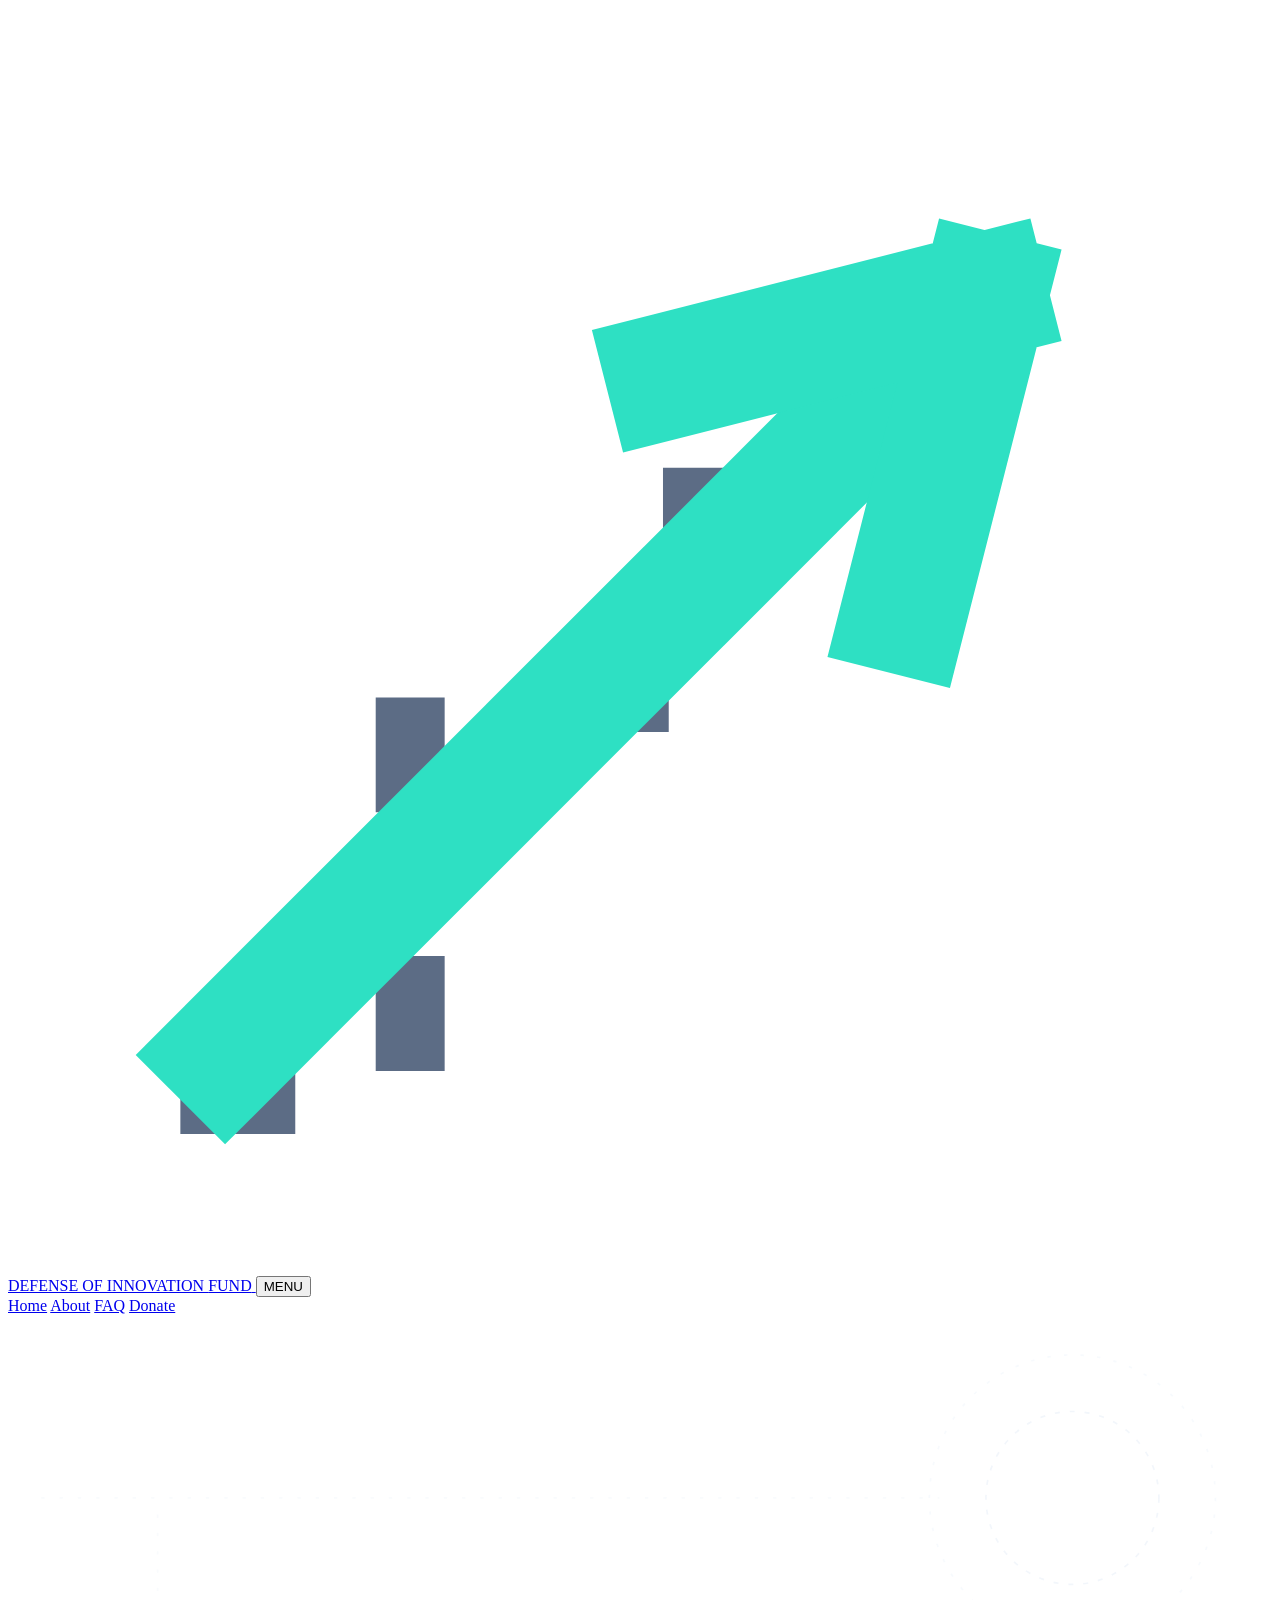
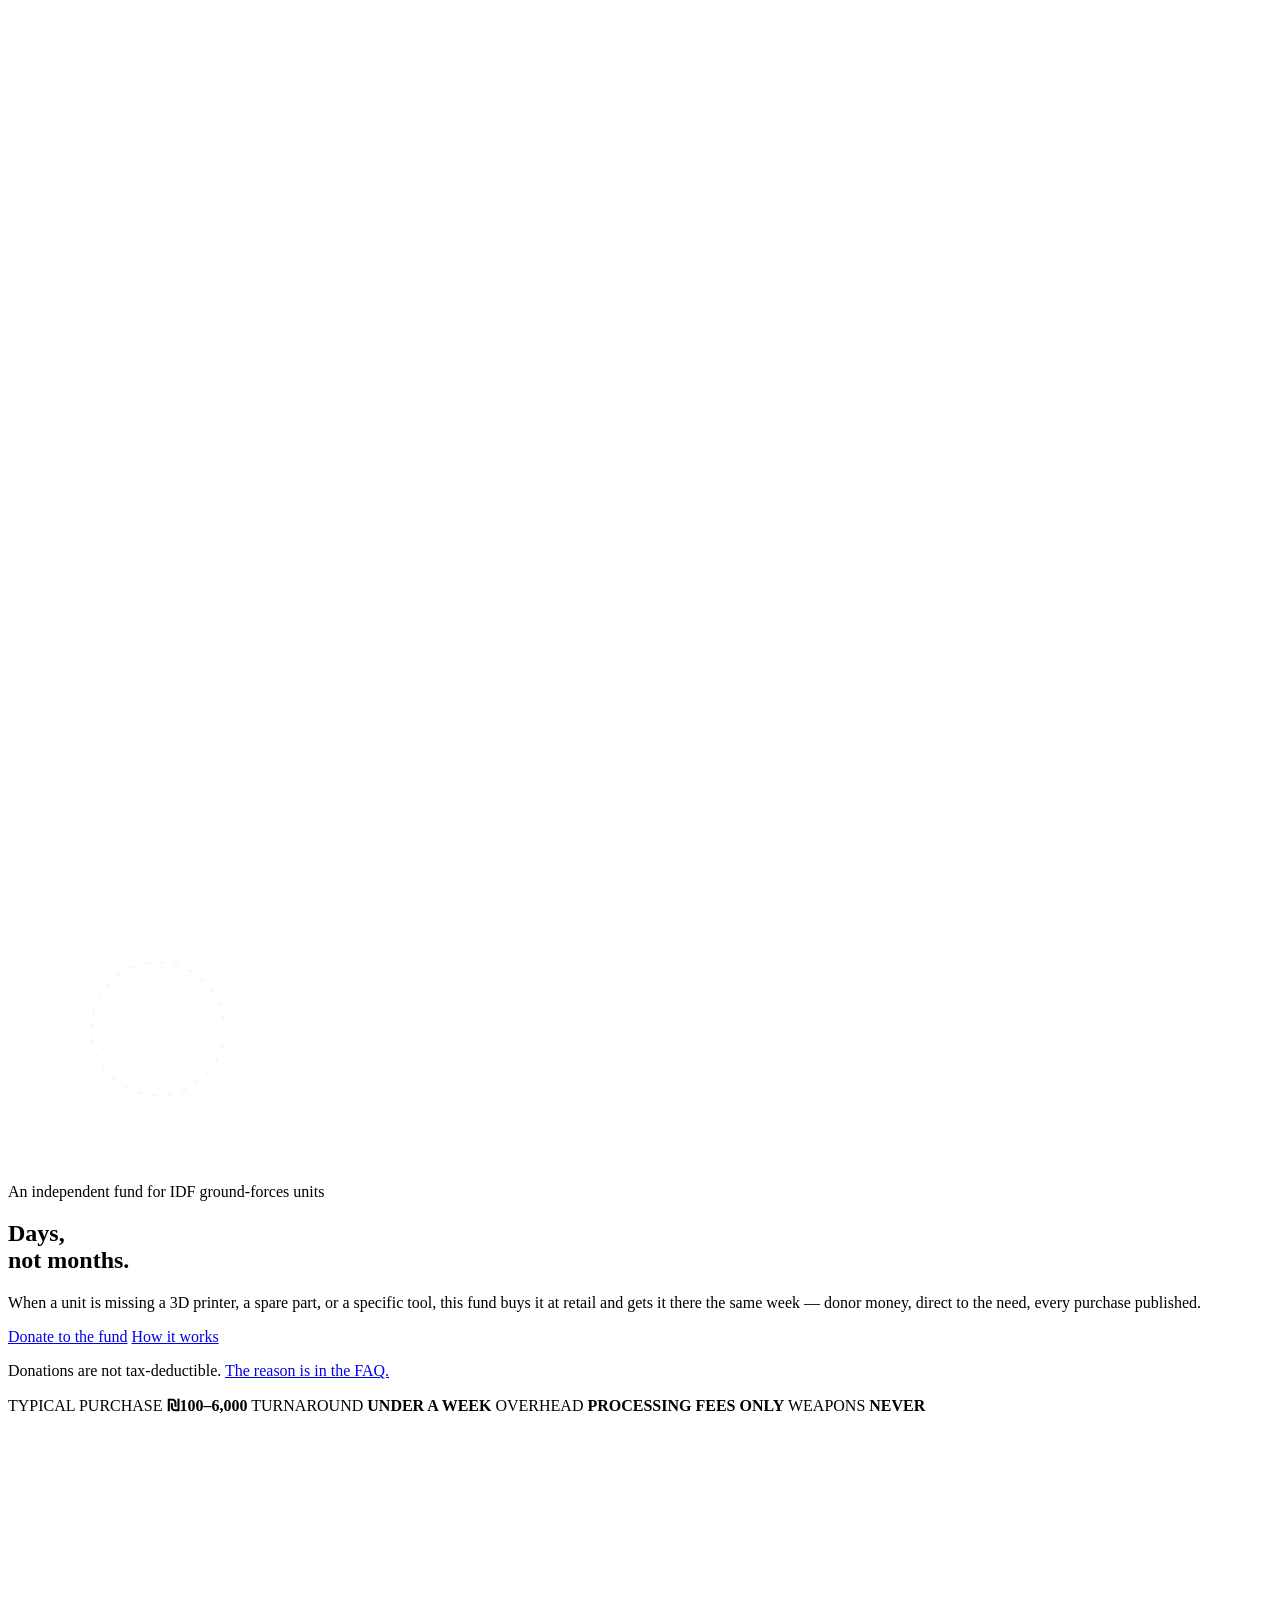
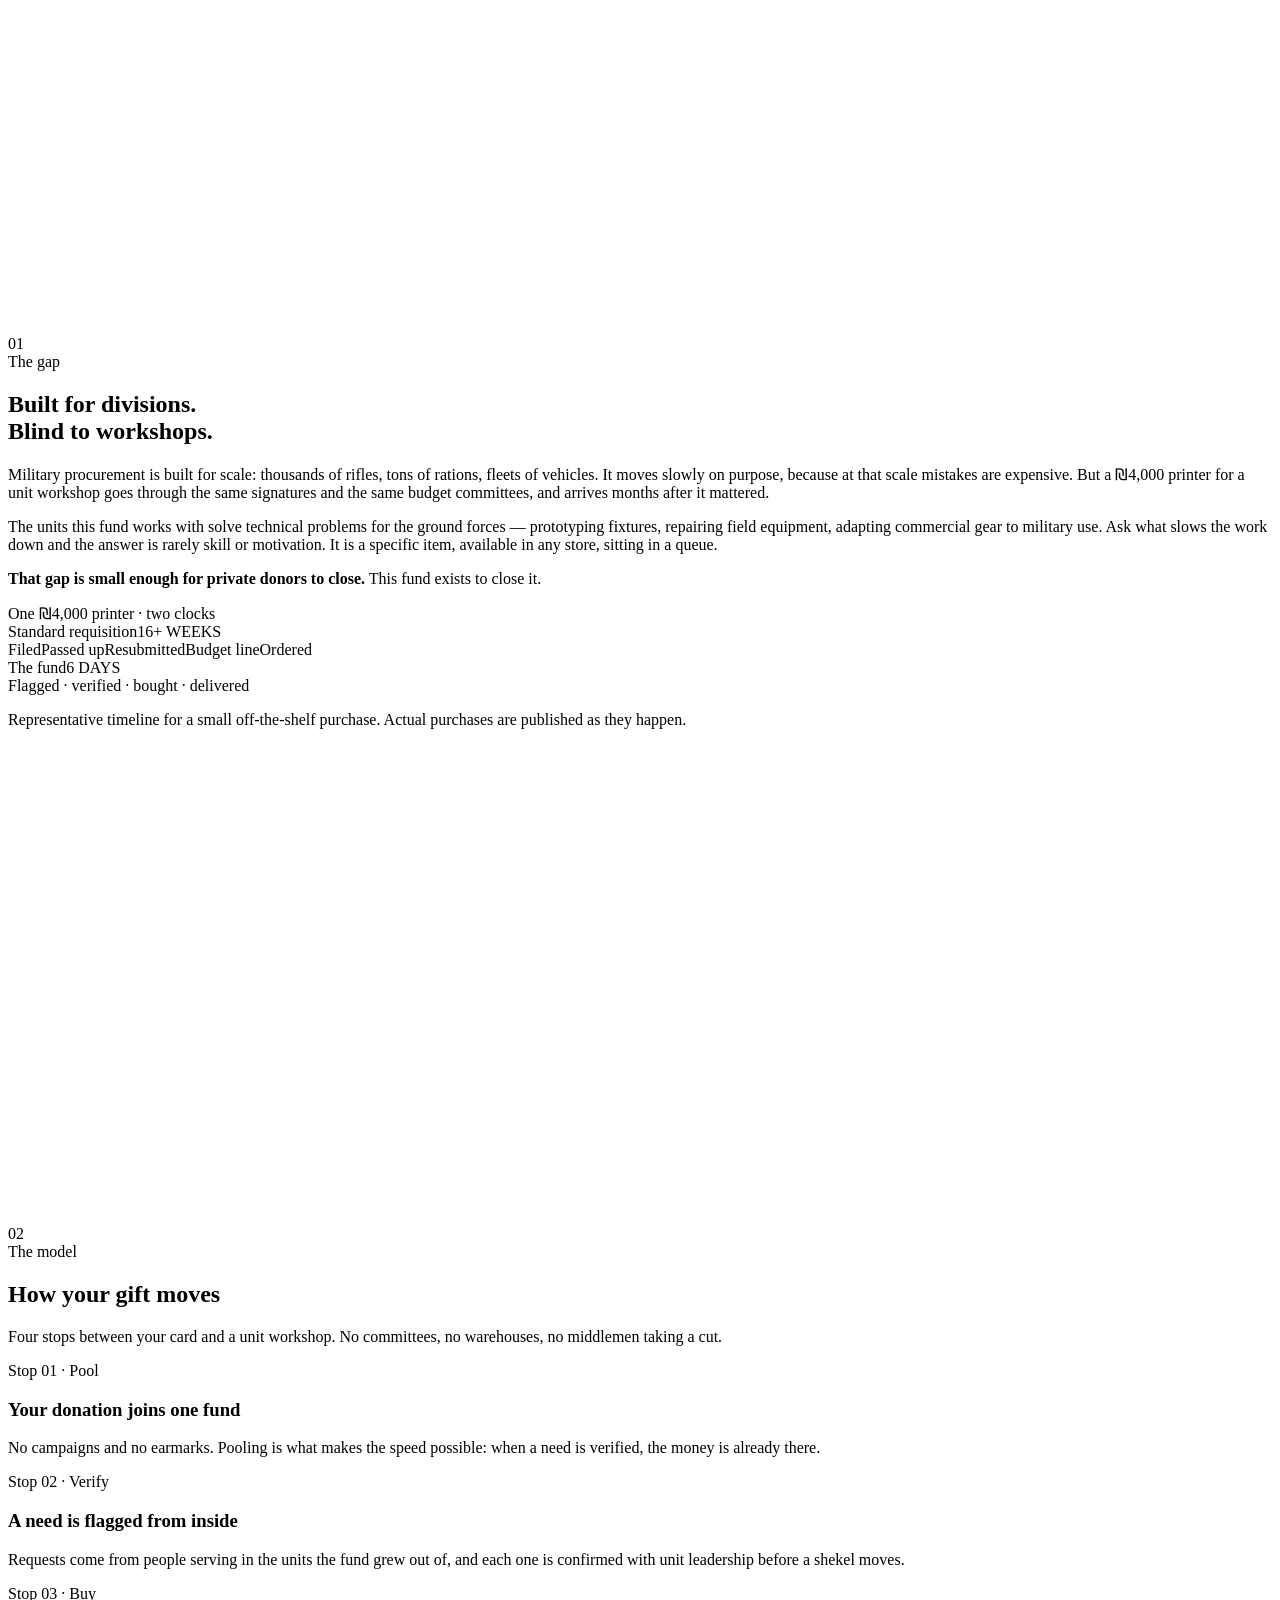
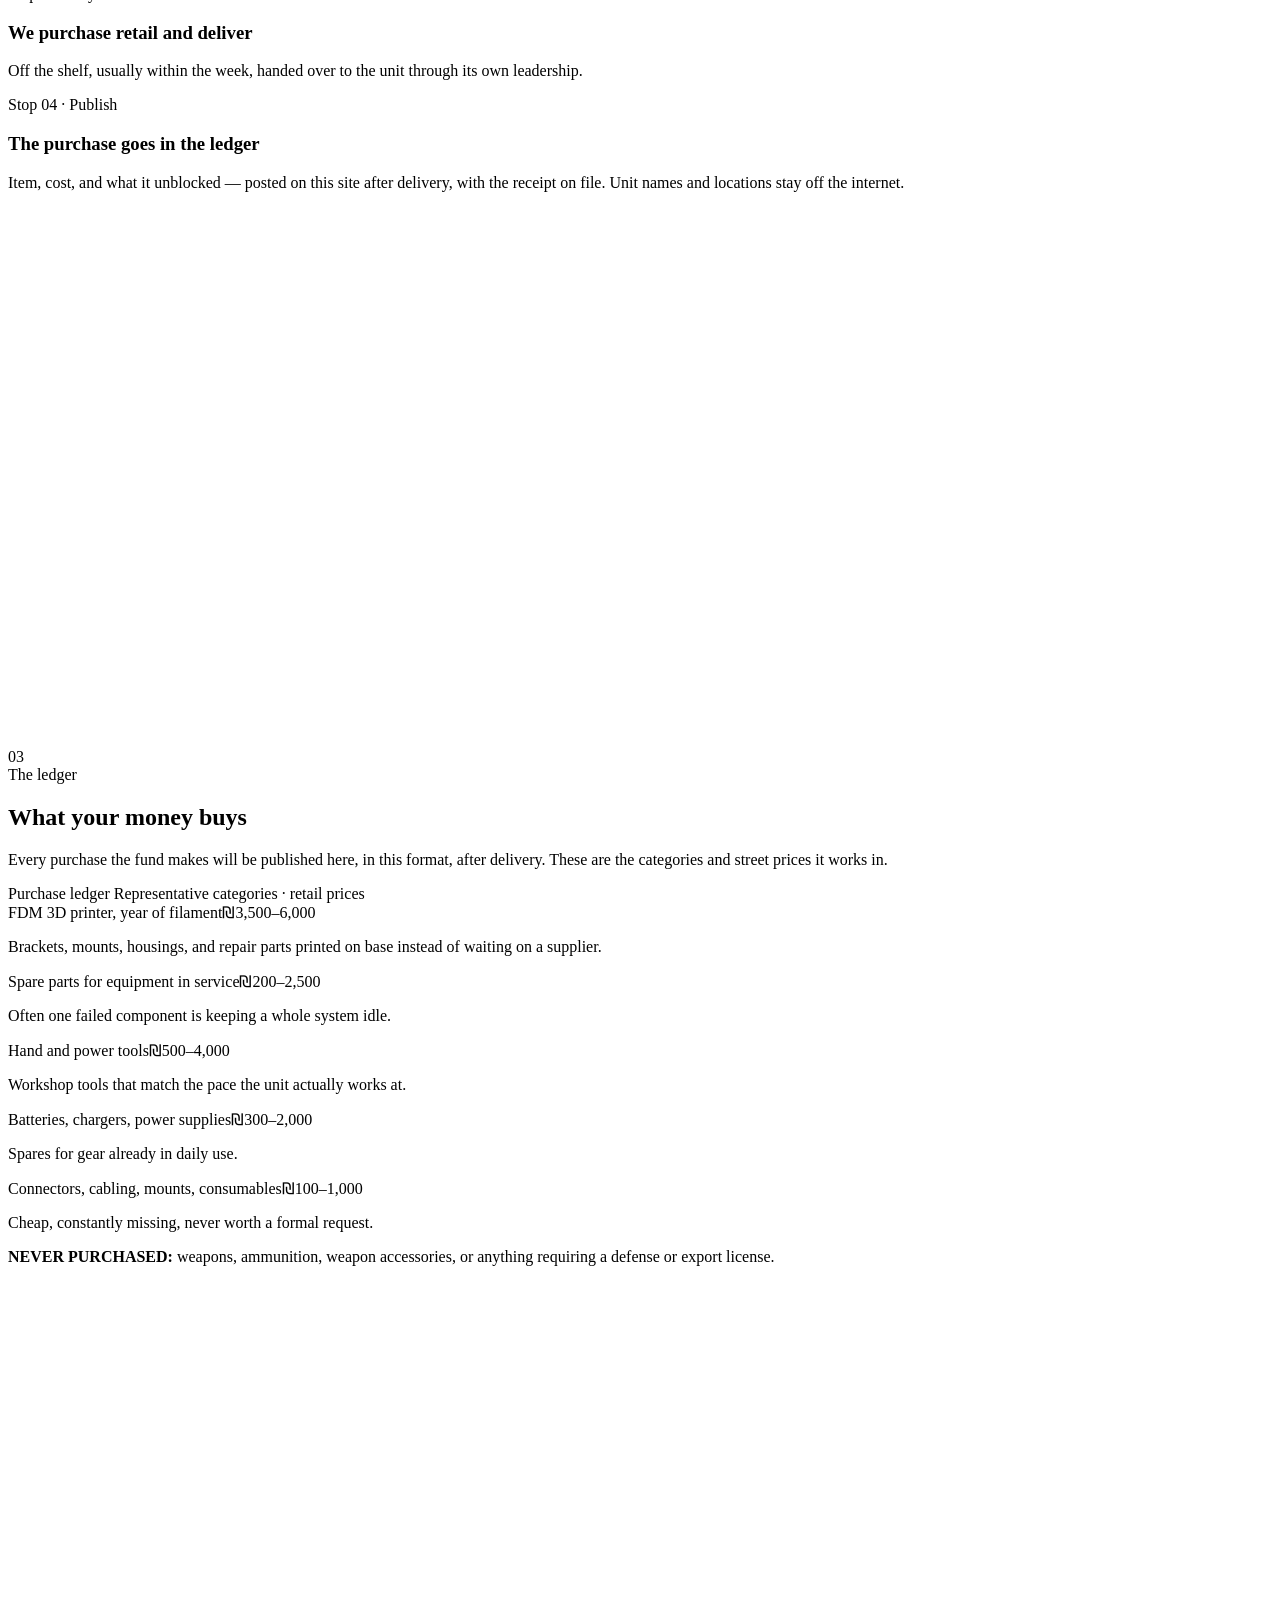
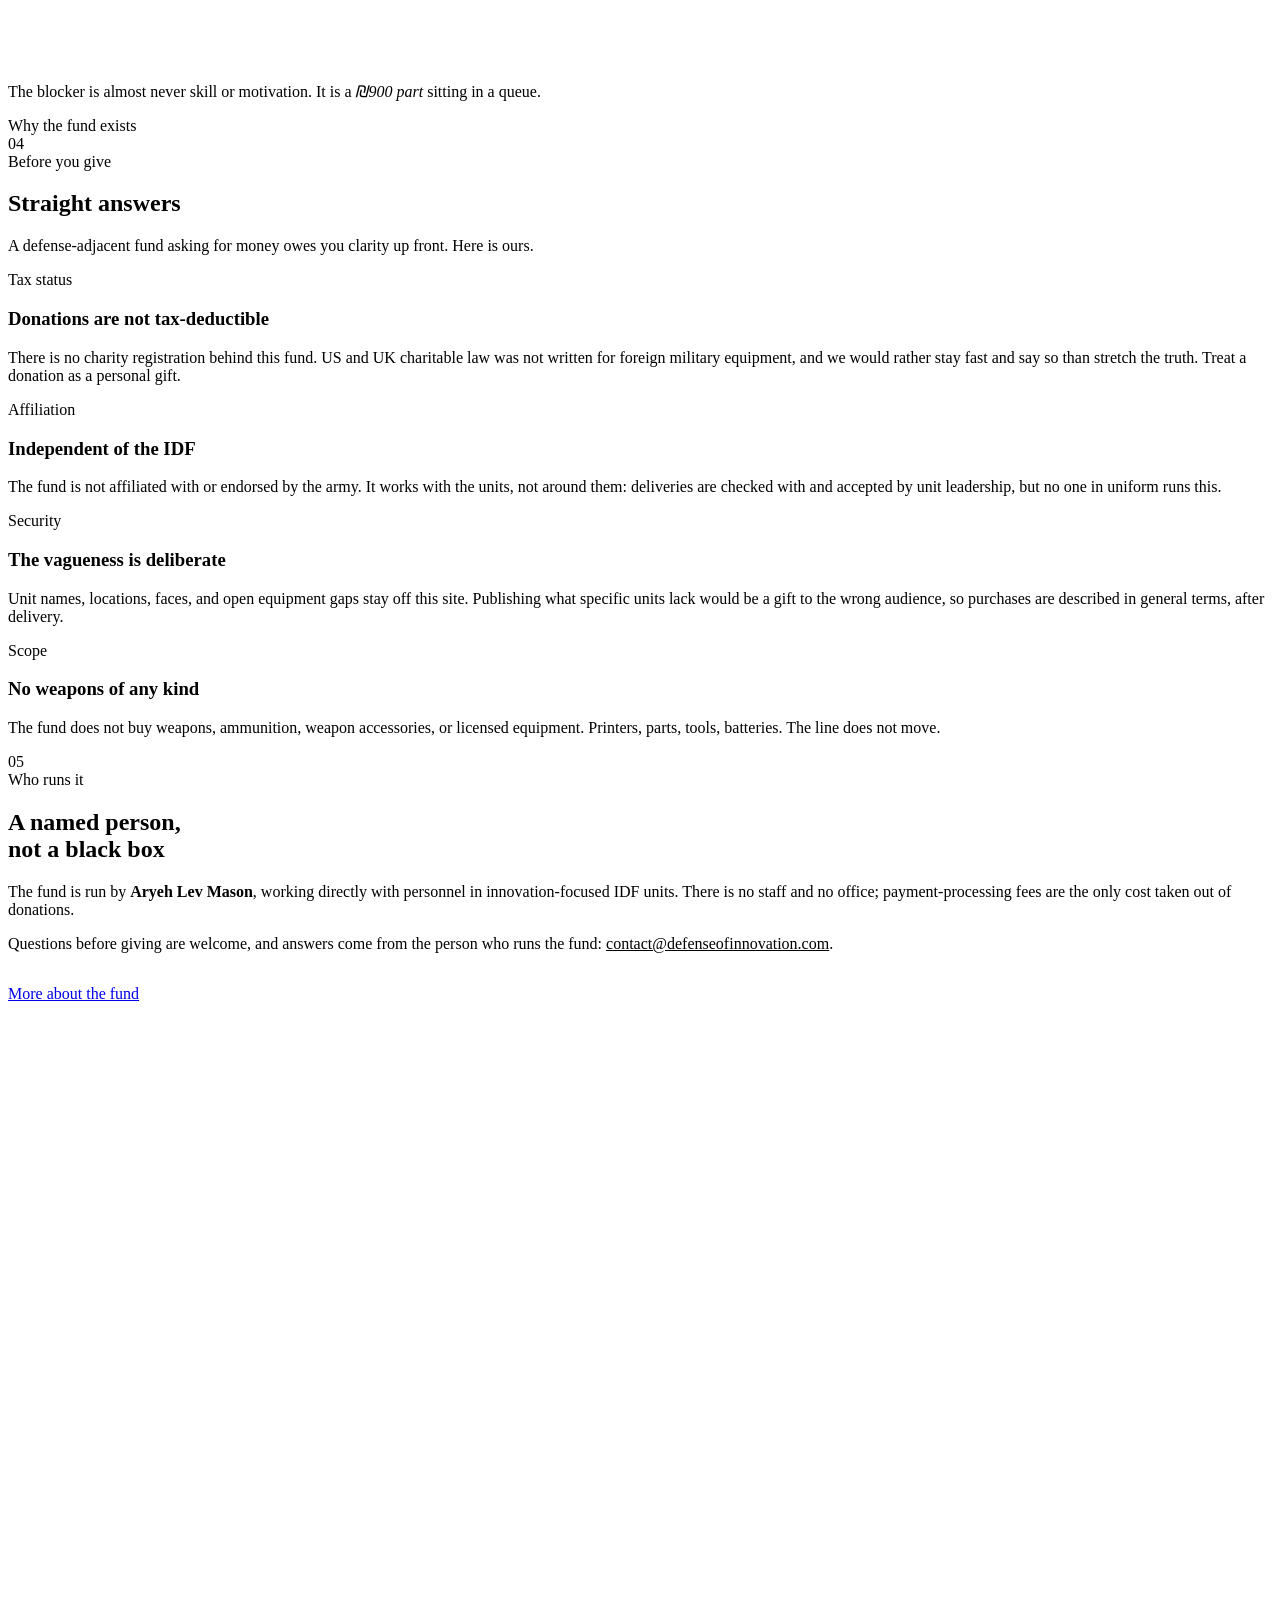
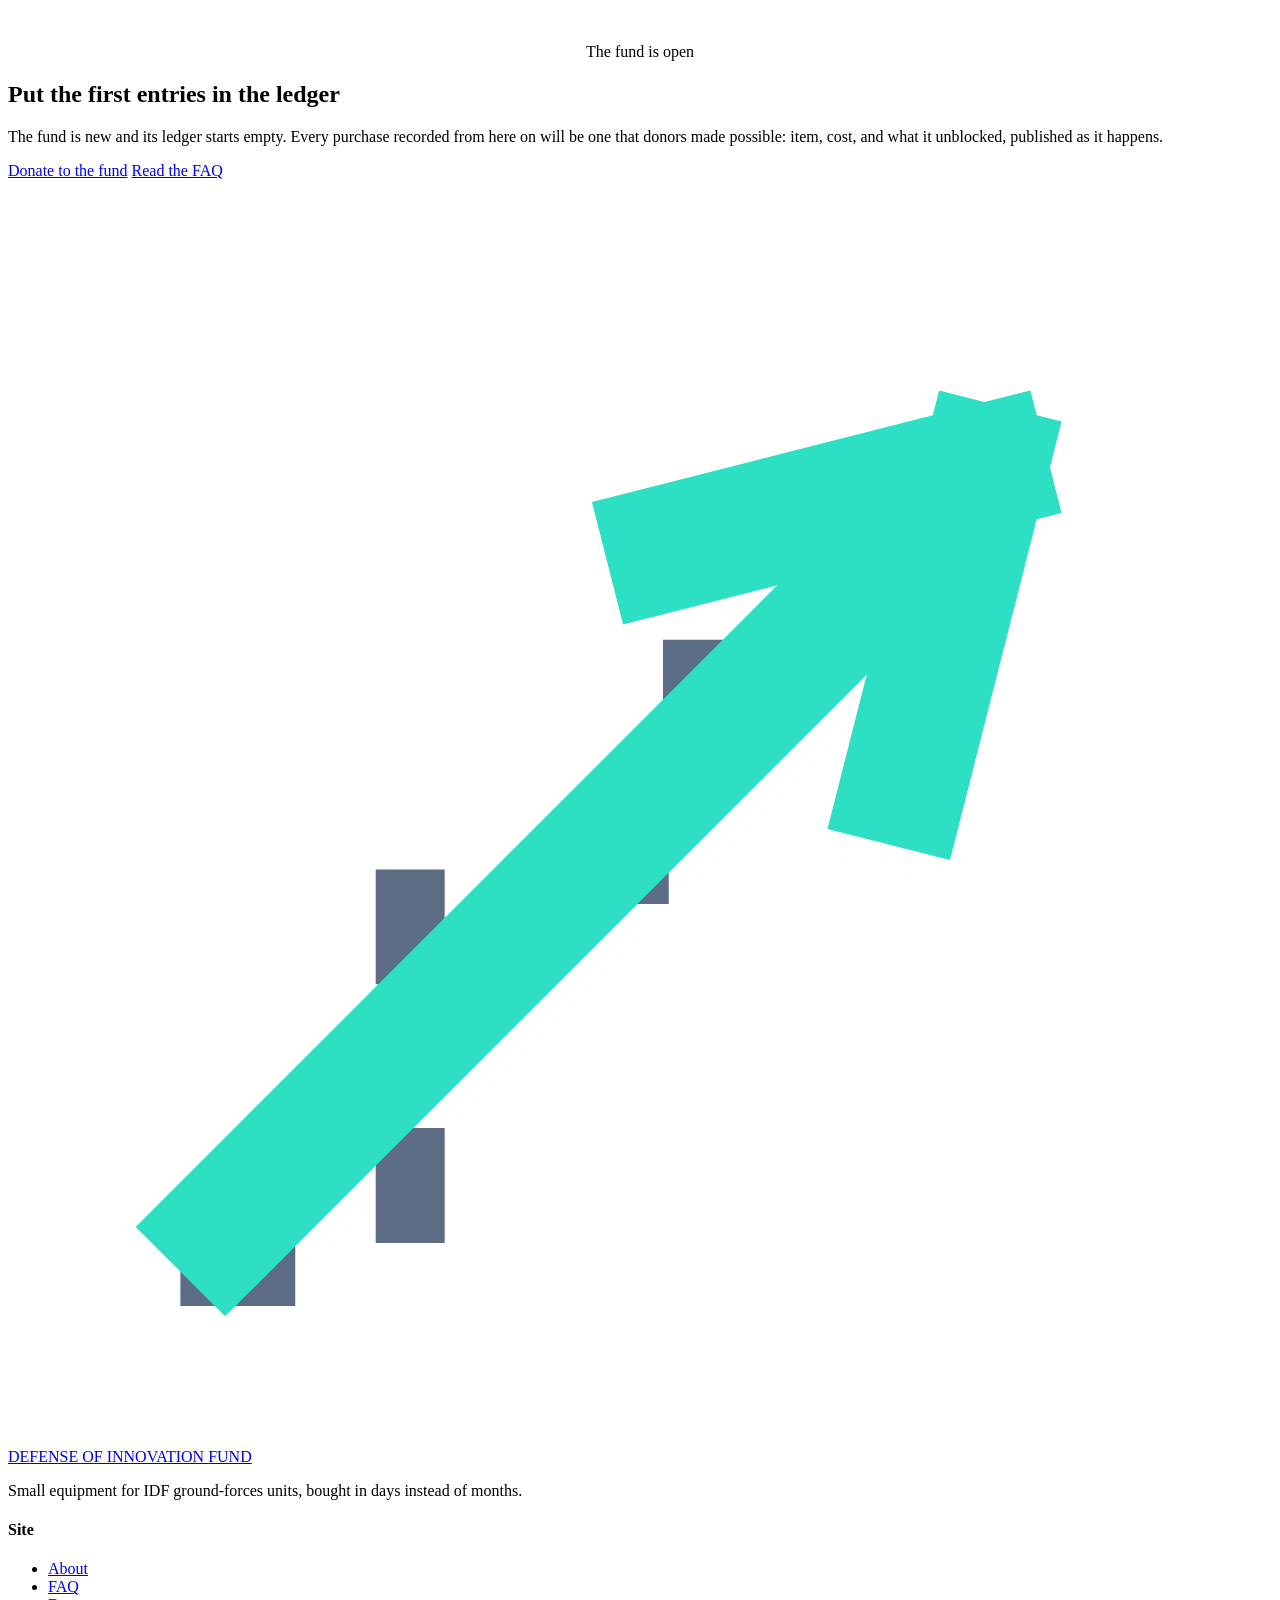
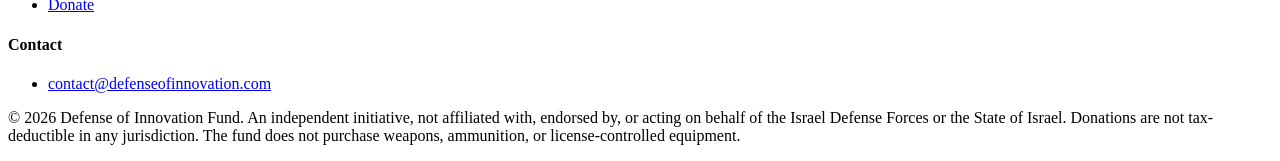
==== site/index.html @ f6da5508 "Redesign: full-dark blueprint system, donor-first copy rewrite One ink-navy field with blueprint gri" ====
<!doctype html>
<html lang="en">
<head>
<meta charset="utf-8">
<meta name="viewport" content="width=device-width,initial-scale=1">
<title>Defense of Innovation Fund</title>
<meta name="description" content="A donor-funded fast lane for the small equipment IDF ground-forces units need this week, not next quarter. Independent, lean, every purchase published.">
<link rel="icon" type="image/svg+xml" href="/favicon.svg">
<link rel="stylesheet" href="/css/site.css">
<meta property="og:title" content="Defense of Innovation Fund">
<meta property="og:description" content="Small equipment for IDF ground-forces units, bought in days instead of months.">
</head>
<body>

<header class="hdr">
  <div class="wrap">
    <a class="wordmark" href="/">
      <svg class="glyph" viewBox="0 0 22 22" aria-hidden="true">
        <path d="M3 19 L7 19 L7 12 L12 12 L12 6 L15 6" fill="none" stroke="#5C6C85" stroke-width="1.2" stroke-dasharray="2 2.5"/>
        <path d="M3 19 L17 5" fill="none" stroke="#2EE0C3" stroke-width="2.2"/>
        <path d="M17 5 L11.5 6.4 M17 5 L15.6 10.5" fill="none" stroke="#2EE0C3" stroke-width="2.2" stroke-linecap="square"/>
      </svg>
      <span class="wm-text">DEFENSE OF INNOVATION <span class="wm-fund">FUND</span></span>
    </a>
    <button class="nav-toggle" aria-expanded="false" aria-controls="nav">MENU</button>
    <nav class="nav" id="nav">
      <a href="/" class="act">Home</a>
      <a href="/about/">About</a>
      <a href="/faq/">FAQ</a>
      <a href="/donate/" class="btn-donate">Donate</a>
    </nav>
  </div>
</header>

<main>

<!-- ============ HERO ============ -->
<section class="hero">
  <div class="routes-scene" aria-hidden="true">
    <svg viewBox="0 0 760 880" fill="none">
      <style>
        .rs-fast-dot{offset-path:path('M90 790 L640 110');animation:rsTravel 9s 2.6s cubic-bezier(0.5,0,0.3,1) infinite}
        .rs-slow-dot{offset-path:path('M90 790 L90 660 L250 660 L250 730 L390 730 L390 560 L200 560 L200 420 L470 420 L470 540 L600 540 L600 300 L360 300 L360 180 L640 180 L640 110');animation:rsCrawl 9s 2.6s linear infinite}
        @keyframes rsTravel{0%{offset-distance:0%;opacity:0}3%{opacity:1}16%{offset-distance:100%;opacity:1}20%{opacity:0}100%{offset-distance:100%;opacity:0}}
        @keyframes rsCrawl{0%{offset-distance:0%;opacity:0}3%{opacity:1}92%{offset-distance:96%;opacity:1}100%{offset-distance:100%;opacity:0}}
        @media (prefers-reduced-motion:reduce){.rs-fast-dot,.rs-slow-dot{animation:none;opacity:0}}
      </style>
      <!-- blueprint furniture -->
      <circle cx="640" cy="110" r="52" stroke="rgba(148,178,220,0.12)" stroke-dasharray="3 6"/>
      <circle cx="640" cy="110" r="86" stroke="rgba(148,178,220,0.07)" stroke-dasharray="2 8"/>
      <circle cx="90" cy="790" r="40" stroke="rgba(148,178,220,0.12)" stroke-dasharray="3 6"/>
      <line x1="20" y1="110" x2="560" y2="110" stroke="rgba(148,178,220,0.06)" stroke-dasharray="2 9"/>
      <line x1="90" y1="120" x2="90" y2="740" stroke="rgba(148,178,220,0.06)" stroke-dasharray="2 9"/>
      <!-- slow route: the requisition maze -->
      <path class="slow-path" d="M90 790 L90 660 L250 660 L250 730 L390 730 L390 560 L200 560 L200 420 L470 420 L470 540 L600 540 L600 300 L360 300 L360 180 L640 180 L640 110"/>
      <rect class="stamp" x="244" y="654" width="12" height="12"/>
      <rect class="stamp" x="384" y="724" width="12" height="12"/>
      <rect class="stamp" x="194" y="554" width="12" height="12"/>
      <rect class="stamp" x="464" y="414" width="12" height="12"/>
      <rect class="stamp" x="594" y="534" width="12" height="12"/>
      <rect class="stamp" x="354" y="294" width="12" height="12"/>
      <text class="svg-lbl" x="118" y="637">STANDARD REQUISITION · MONTHS</text>
      <!-- fast route -->
      <path class="fast-path" style="stroke-dasharray:940;stroke-dashoffset:940" d="M90 790 L640 110"/>
      <text class="svg-lbl lit" x="330" y="486" transform="rotate(-51 330 486)">THE FUND · DAYS</text>
      <!-- endpoints -->
      <rect class="node-sq" x="85" y="785" width="10" height="10"/>
      <text class="svg-lbl" x="76" y="842">DONOR</text>
      <rect class="node-sq" x="635" y="105" width="10" height="10"/>
      <text class="svg-lbl" x="614" y="60">UNIT</text>
      <!-- travelers -->
      <circle class="slow-dot rs-slow-dot" r="3.5" opacity="0"/>
      <circle class="fast-dot rs-fast-dot" r="4.5" opacity="0"/>
    </svg>
  </div>
  <div class="wrap hero-inner">
    <div class="eyebrow">An independent fund for IDF ground-forces units</div>
    <h1>Days,<br><span class="accent">not months.</span></h1>
    <p class="lede">When a unit is missing a 3D printer, a spare part, or a specific tool, this fund buys it at retail and gets it there the same week — donor money, direct to the need, every purchase published.</p>
    <div class="cta-row">
      <a class="btn btn-solid" href="/donate/">Donate to the fund</a>
      <a class="lnk" href="#gap">How it works</a>
    </div>
    <p class="hero-note">Donations are not tax-deductible. <a href="/faq/#deductible">The reason is in the FAQ.</a></p>
  </div>
  <div class="hud">
    <div class="wrap">
      <span>TYPICAL PURCHASE <b>₪100–6,000</b></span>
      <span>TURNAROUND <b class="hb">UNDER A WEEK</b></span>
      <span>OVERHEAD <b>PROCESSING FEES ONLY</b></span>
      <span>WEAPONS <b>NEVER</b></span>
    </div>
  </div>
</section>

<!-- ============ 01 THE GAP ============ -->
<section class="band" id="gap">
  <div class="glow blue drift" style="width:520px;height:520px;top:-120px;inset-inline-start:-160px"></div>
  <div class="ghost" aria-hidden="true">01</div>
  <div class="wrap sec">
    <div class="sec-head">
      <div class="eyebrow rv">The gap</div>
      <h2 class="rv d1">Built for divisions.<br>Blind to workshops.</h2>
    </div>
    <div class="split">
      <div class="prose rv">
        <p>Military procurement is built for scale: thousands of rifles, tons of rations, fleets of vehicles. It moves slowly on purpose, because at that scale mistakes are expensive. But a ₪4,000 printer for a unit workshop goes through the same signatures and the same budget committees, and arrives months after it mattered.</p>
        <p>The units this fund works with solve technical problems for the ground forces — prototyping fixtures, repairing field equipment, adapting commercial gear to military use. Ask what slows the work down and the answer is rarely skill or motivation. It is a specific item, available in any store, sitting in a queue.</p>
        <p><strong>That gap is small enough for private donors to close.</strong> This fund exists to close it.</p>
      </div>
      <div class="duel rv d2" id="duel">
        <div class="duel-title">One ₪4,000 printer · two clocks</div>
        <div class="duel-row slow">
          <div class="who"><span class="n">Standard requisition</span><span class="t">16+ WEEKS</span></div>
          <div class="duel-bar"><i></i></div>
          <div class="duel-stops"><span>Filed</span><span>Passed up</span><span>Resubmitted</span><span>Budget line</span><span>Ordered</span></div>
        </div>
        <div class="duel-row fast">
          <div class="who"><span class="n">The fund</span><span class="t">6 DAYS</span></div>
          <div class="duel-bar"><i></i></div>
          <div class="duel-stops"><span>Flagged · verified · bought · delivered</span></div>
        </div>
        <p class="duel-foot">Representative timeline for a small off-the-shelf purchase. Actual purchases are published as they happen.</p>
      </div>
    </div>
  </div>
</section>

<!-- ============ 02 HOW A GIFT MOVES ============ -->
<section class="band raise" id="model">
  <div class="glow teal drift" style="width:480px;height:480px;bottom:-140px;inset-inline-end:-120px"></div>
  <div class="ghost" aria-hidden="true">02</div>
  <div class="wrap sec">
    <div class="split">
      <div class="sec-head" style="margin-bottom:0">
        <div class="eyebrow rv">The model</div>
        <h2 class="rv d1">How your gift moves</h2>
        <p class="lede sec-note rv d2">Four stops between your card and a unit workshop. No committees, no warehouses, no middlemen taking a cut.</p>
      </div>
      <div class="steps rv d2">
        <div class="step">
          <span class="k">Stop 01 · Pool</span>
          <h3>Your donation joins one fund</h3>
          <p class="body">No campaigns and no earmarks. Pooling is what makes the speed possible: when a need is verified, the money is already there.</p>
        </div>
        <div class="step">
          <span class="k">Stop 02 · Verify</span>
          <h3>A need is flagged from inside</h3>
          <p class="body">Requests come from people serving in the units the fund grew out of, and each one is confirmed with unit leadership before a shekel moves.</p>
        </div>
        <div class="step">
          <span class="k">Stop 03 · Buy</span>
          <h3>We purchase retail and deliver</h3>
          <p class="body">Off the shelf, usually within the week, handed over to the unit through its own leadership.</p>
        </div>
        <div class="step">
          <span class="k">Stop 04 · Publish</span>
          <h3>The purchase goes in the ledger</h3>
          <p class="body">Item, cost, and what it unblocked — posted on this site after delivery, with the receipt on file. Unit names and locations stay off the internet.</p>
        </div>
      </div>
    </div>
  </div>
</section>

<!-- ============ 03 THE LEDGER ============ -->
<section class="band" id="buys">
  <div class="glow brass drift" style="width:540px;height:540px;top:10%;inset-inline-end:-180px"></div>
  <div class="ghost" aria-hidden="true">03</div>
  <div class="wrap sec">
    <div class="sec-head">
      <div class="eyebrow rv">The ledger</div>
      <h2 class="rv d1">What your money buys</h2>
      <p class="lede sec-note rv d2">Every purchase the fund makes will be published here, in this format, after delivery. These are the categories and street prices it works in.</p>
    </div>
    <div class="ledger rv d2">
      <div class="ledger-head">
        <span class="t">Purchase ledger</span>
        <span class="r">Representative categories · retail prices</span>
      </div>
      <div class="entry">
        <div class="entry-line"><span class="what">FDM 3D printer, year of filament</span><span class="dots"></span><span class="cost">₪3,500–6,000</span></div>
        <p class="why">Brackets, mounts, housings, and repair parts printed on base instead of waiting on a supplier.</p>
      </div>
      <div class="entry">
        <div class="entry-line"><span class="what">Spare parts for equipment in service</span><span class="dots"></span><span class="cost">₪200–2,500</span></div>
        <p class="why">Often one failed component is keeping a whole system idle.</p>
      </div>
      <div class="entry">
        <div class="entry-line"><span class="what">Hand and power tools</span><span class="dots"></span><span class="cost">₪500–4,000</span></div>
        <p class="why">Workshop tools that match the pace the unit actually works at.</p>
      </div>
      <div class="entry">
        <div class="entry-line"><span class="what">Batteries, chargers, power supplies</span><span class="dots"></span><span class="cost">₪300–2,000</span></div>
        <p class="why">Spares for gear already in daily use.</p>
      </div>
      <div class="entry">
        <div class="entry-line"><span class="what">Connectors, cabling, mounts, consumables</span><span class="dots"></span><span class="cost">₪100–1,000</span></div>
        <p class="why">Cheap, constantly missing, never worth a formal request.</p>
      </div>
      <div class="ledger-foot"><b>NEVER PURCHASED:</b> weapons, ammunition, weapon accessories, or anything requiring a defense or export license.</div>
    </div>
  </div>
</section>

<!-- ============ PULL ============ -->
<section class="band raise">
  <div class="glow blue drift" style="width:600px;height:400px;top:20%;inset-inline-start:30%"></div>
  <div class="wrap pull rv">
    <p class="serif-line">The blocker is almost never skill or motivation. It is a <em>₪900 part</em> sitting in a queue.</p>
    <div class="attr">Why the fund exists</div>
  </div>
</section>

<!-- ============ 04 STRAIGHT ANSWERS ============ -->
<section class="band" id="answers">
  <div class="ghost" aria-hidden="true">04</div>
  <div class="wrap sec">
    <div class="sec-head">
      <div class="eyebrow rv">Before you give</div>
      <h2 class="rv d1">Straight answers</h2>
      <p class="lede sec-note rv d2">A defense-adjacent fund asking for money owes you clarity up front. Here is ours.</p>
    </div>
    <div class="answers rv d2">
      <div class="answer">
        <span class="k">Tax status</span>
        <h3>Donations are not tax-deductible</h3>
        <p class="body">There is no charity registration behind this fund. US and UK charitable law was not written for foreign military equipment, and we would rather stay fast and say so than stretch the truth. Treat a donation as a personal gift.</p>
      </div>
      <div class="answer">
        <span class="k">Affiliation</span>
        <h3>Independent of the IDF</h3>
        <p class="body">The fund is not affiliated with or endorsed by the army. It works with the units, not around them: deliveries are checked with and accepted by unit leadership, but no one in uniform runs this.</p>
      </div>
      <div class="answer">
        <span class="k">Security</span>
        <h3>The vagueness is deliberate</h3>
        <p class="body">Unit names, locations, faces, and open equipment gaps stay off this site. Publishing what specific units lack would be a gift to the wrong audience, so purchases are described in general terms, after delivery.</p>
      </div>
      <div class="answer">
        <span class="k">Scope</span>
        <h3>No weapons of any kind</h3>
        <p class="body">The fund does not buy weapons, ammunition, weapon accessories, or licensed equipment. Printers, parts, tools, batteries. The line does not move.</p>
      </div>
    </div>
  </div>
</section>

<!-- ============ 05 WHO ============ -->
<section class="band raise" id="who">
  <div class="ghost" aria-hidden="true">05</div>
  <div class="wrap sec tight">
    <div class="split">
      <div class="sec-head" style="margin-bottom:0">
        <div class="eyebrow rv">Who runs it</div>
        <h2 class="rv d1">A named person,<br>not a black box</h2>
      </div>
      <div>
        <div class="prose rv d1">
          <!-- TODO(Aryeh): replace with your preferred bio -->
          <p>The fund is run by <strong>Aryeh Lev Mason</strong>, working directly with personnel in innovation-focused IDF units. There is no staff and no office; payment-processing fees are the only cost taken out of donations.</p>
          <p>Questions before giving are welcome, and answers come from the person who runs the fund: <a href="mailto:contact@defenseofinnovation.com" style="color:var(--bone);border-bottom:1px solid var(--line)">contact@defenseofinnovation.com</a>.</p>
        </div>
        <div class="cta-row rv d2" style="margin-top:32px">
          <a class="lnk" href="/about/">More about the fund</a>
        </div>
      </div>
    </div>
  </div>
</section>

<!-- ============ CTA ============ -->
<section class="cta-band band">
  <div class="glow teal drift" style="width:640px;height:640px;top:-200px;inset-inline-start:calc(50% - 320px)"></div>
  <div class="wrap sec">
    <div class="eyebrow plain rv" style="justify-content:center;display:flex">The fund is open</div>
    <h2 class="rv d1">Put the first entries in the ledger</h2>
    <p class="lede rv d2">The fund is new and its ledger starts empty. Every purchase recorded from here on will be one that donors made possible: item, cost, and what it unblocked, published as it happens.</p>
    <div class="cta-row rv d3">
      <a class="btn btn-solid" href="/donate/">Donate to the fund</a>
      <a class="lnk" href="/faq/">Read the FAQ</a>
    </div>
  </div>
</section>

</main>

<footer class="ftr">
  <div class="wrap">
    <div class="ftr-grid">
      <div>
        <a class="wordmark" href="/">
          <svg class="glyph" viewBox="0 0 22 22" aria-hidden="true">
            <path d="M3 19 L7 19 L7 12 L12 12 L12 6 L15 6" fill="none" stroke="#5C6C85" stroke-width="1.2" stroke-dasharray="2 2.5"/>
            <path d="M3 19 L17 5" fill="none" stroke="#2EE0C3" stroke-width="2.2"/>
            <path d="M17 5 L11.5 6.4 M17 5 L15.6 10.5" fill="none" stroke="#2EE0C3" stroke-width="2.2" stroke-linecap="square"/>
          </svg>
          <span class="wm-text">DEFENSE OF INNOVATION <span class="wm-fund">FUND</span></span>
        </a>
        <p class="ftr-mission">Small equipment for IDF ground-forces units, bought in days instead of months.</p>
      </div>
      <div>
        <h4>Site</h4>
        <ul>
          <li><a href="/about/">About</a></li>
          <li><a href="/faq/">FAQ</a></li>
          <li><a href="/donate/">Donate</a></li>
        </ul>
      </div>
      <div>
        <h4>Contact</h4>
        <ul>
          <li><a href="mailto:contact@defenseofinnovation.com">contact@defenseofinnovation.com</a></li>
        </ul>
      </div>
    </div>
    <p class="ftr-legal">© 2026 Defense of Innovation Fund. An independent initiative, not affiliated with, endorsed by, or acting on behalf of the Israel Defense Forces or the State of Israel. Donations are not tax-deductible in any jurisdiction. The fund does not purchase weapons, ammunition, or license-controlled equipment.</p>
  </div>
</footer>

<script src="/js/site.js"></script>
</body>
</html>
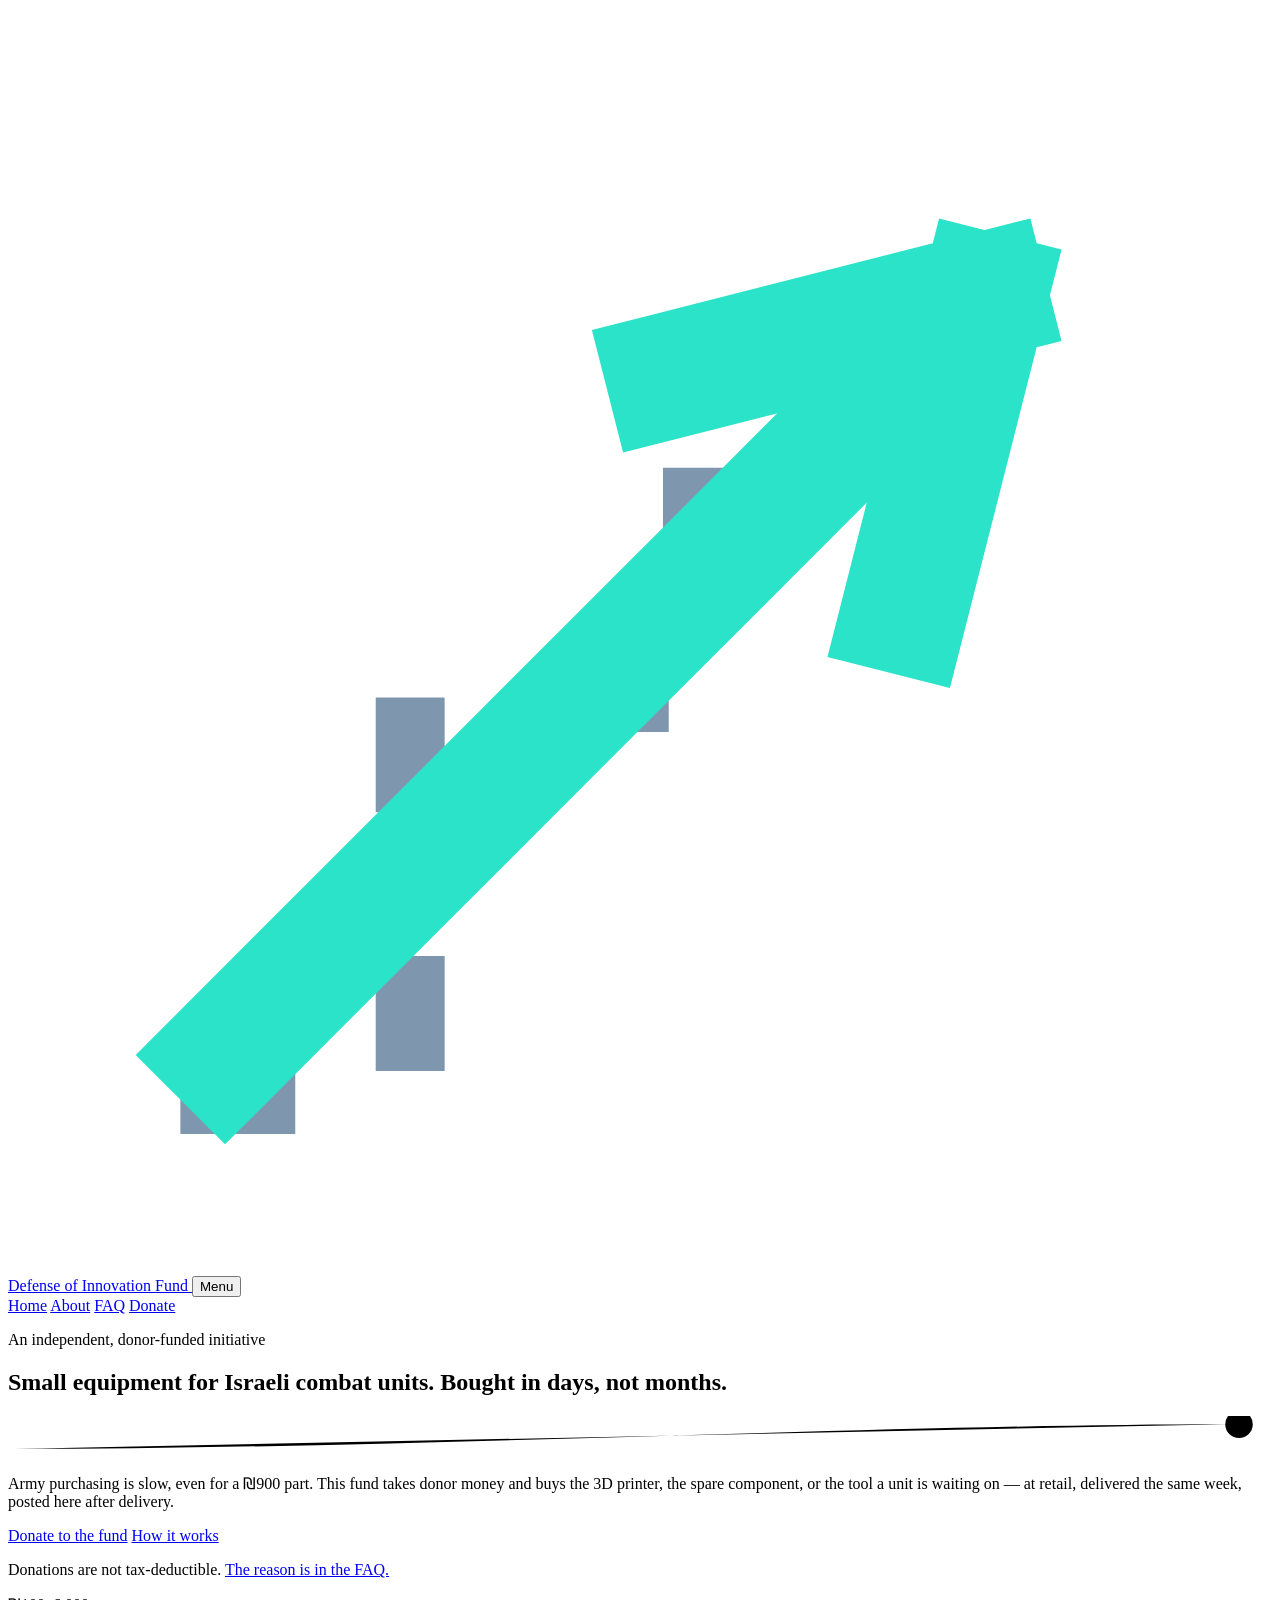
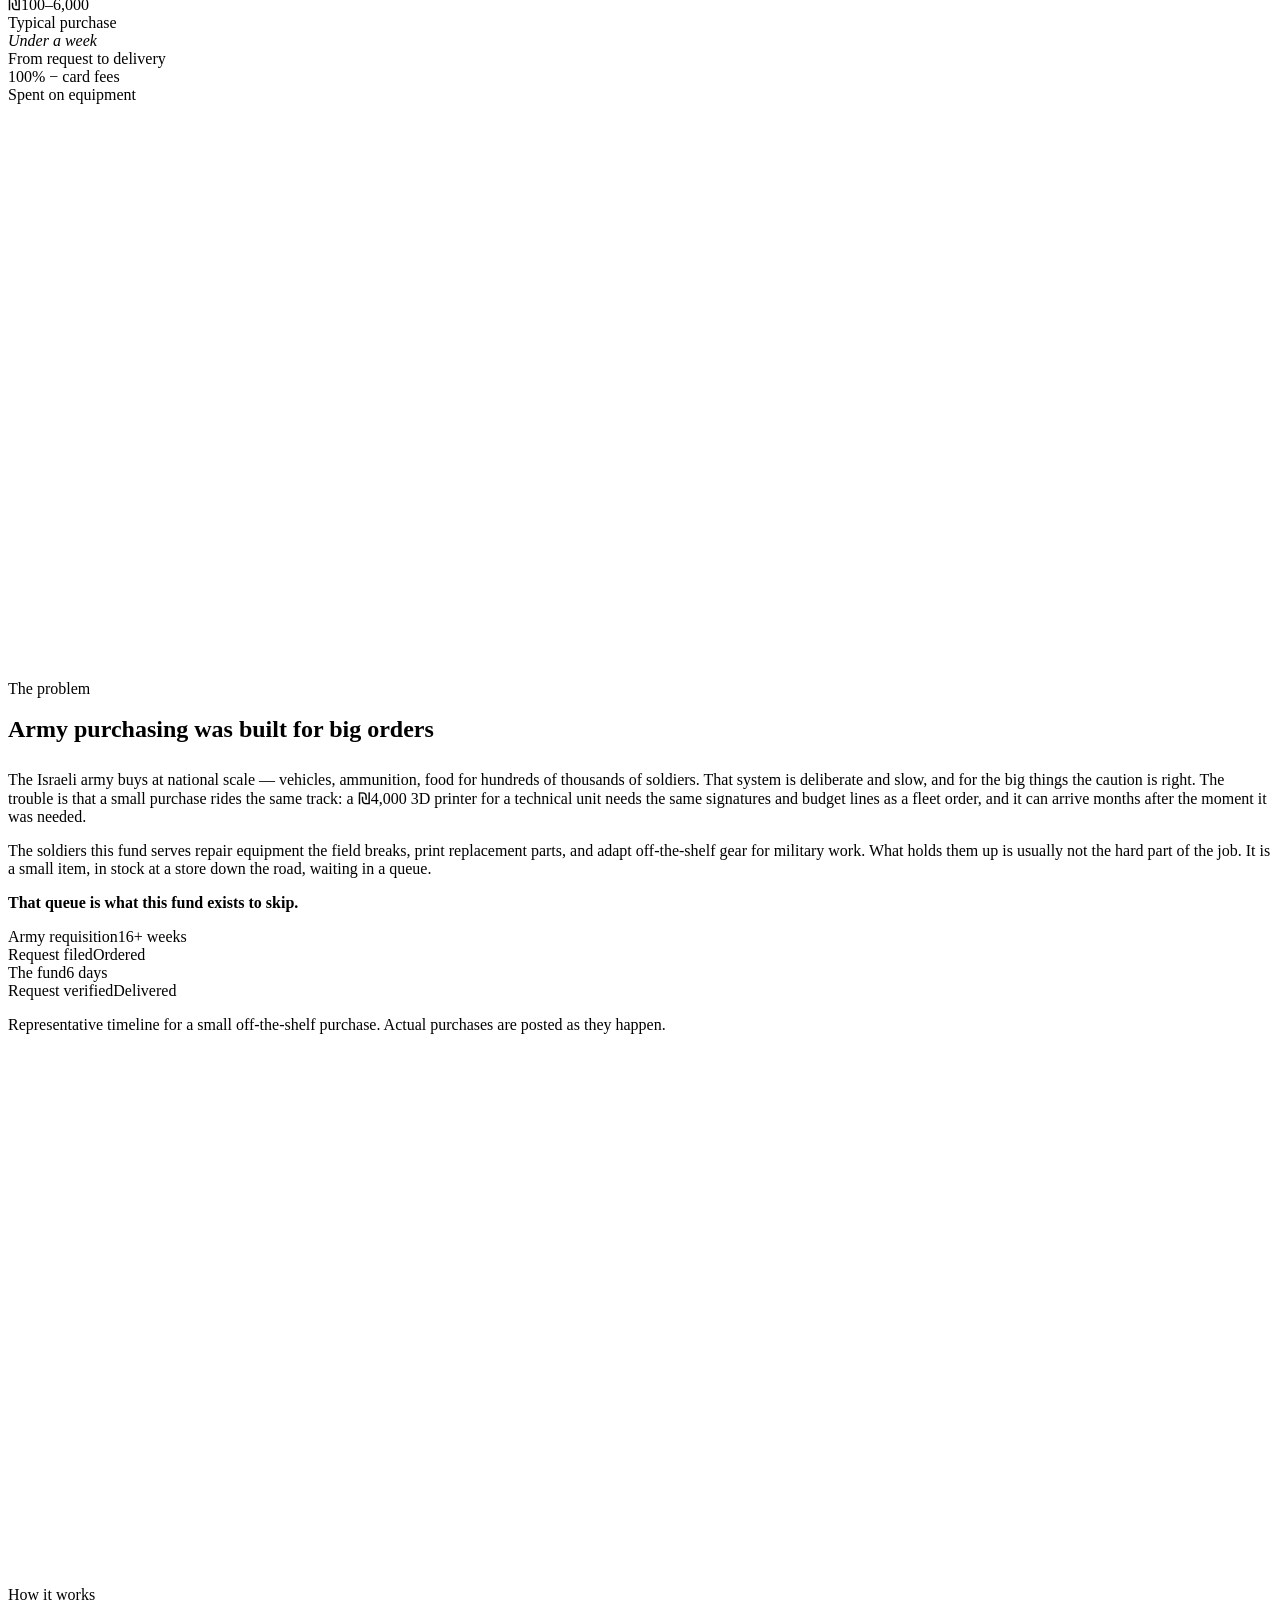
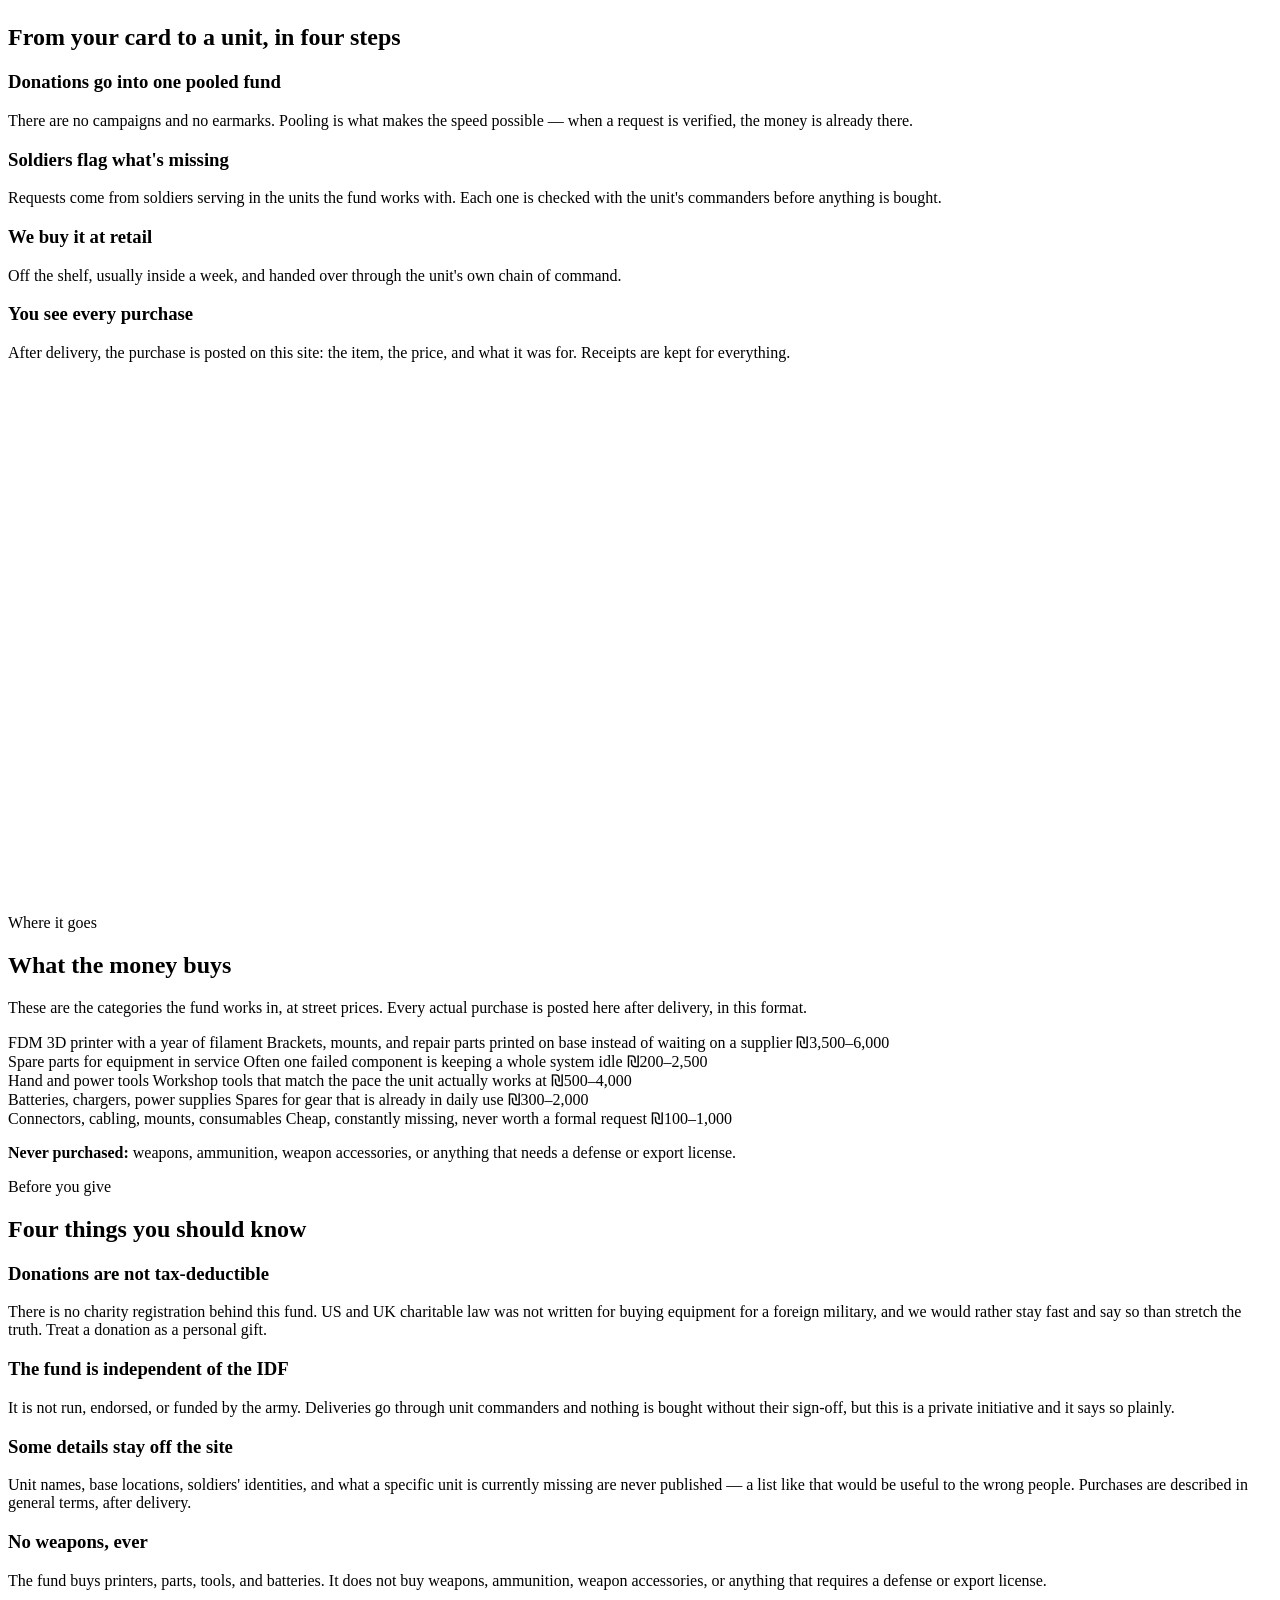
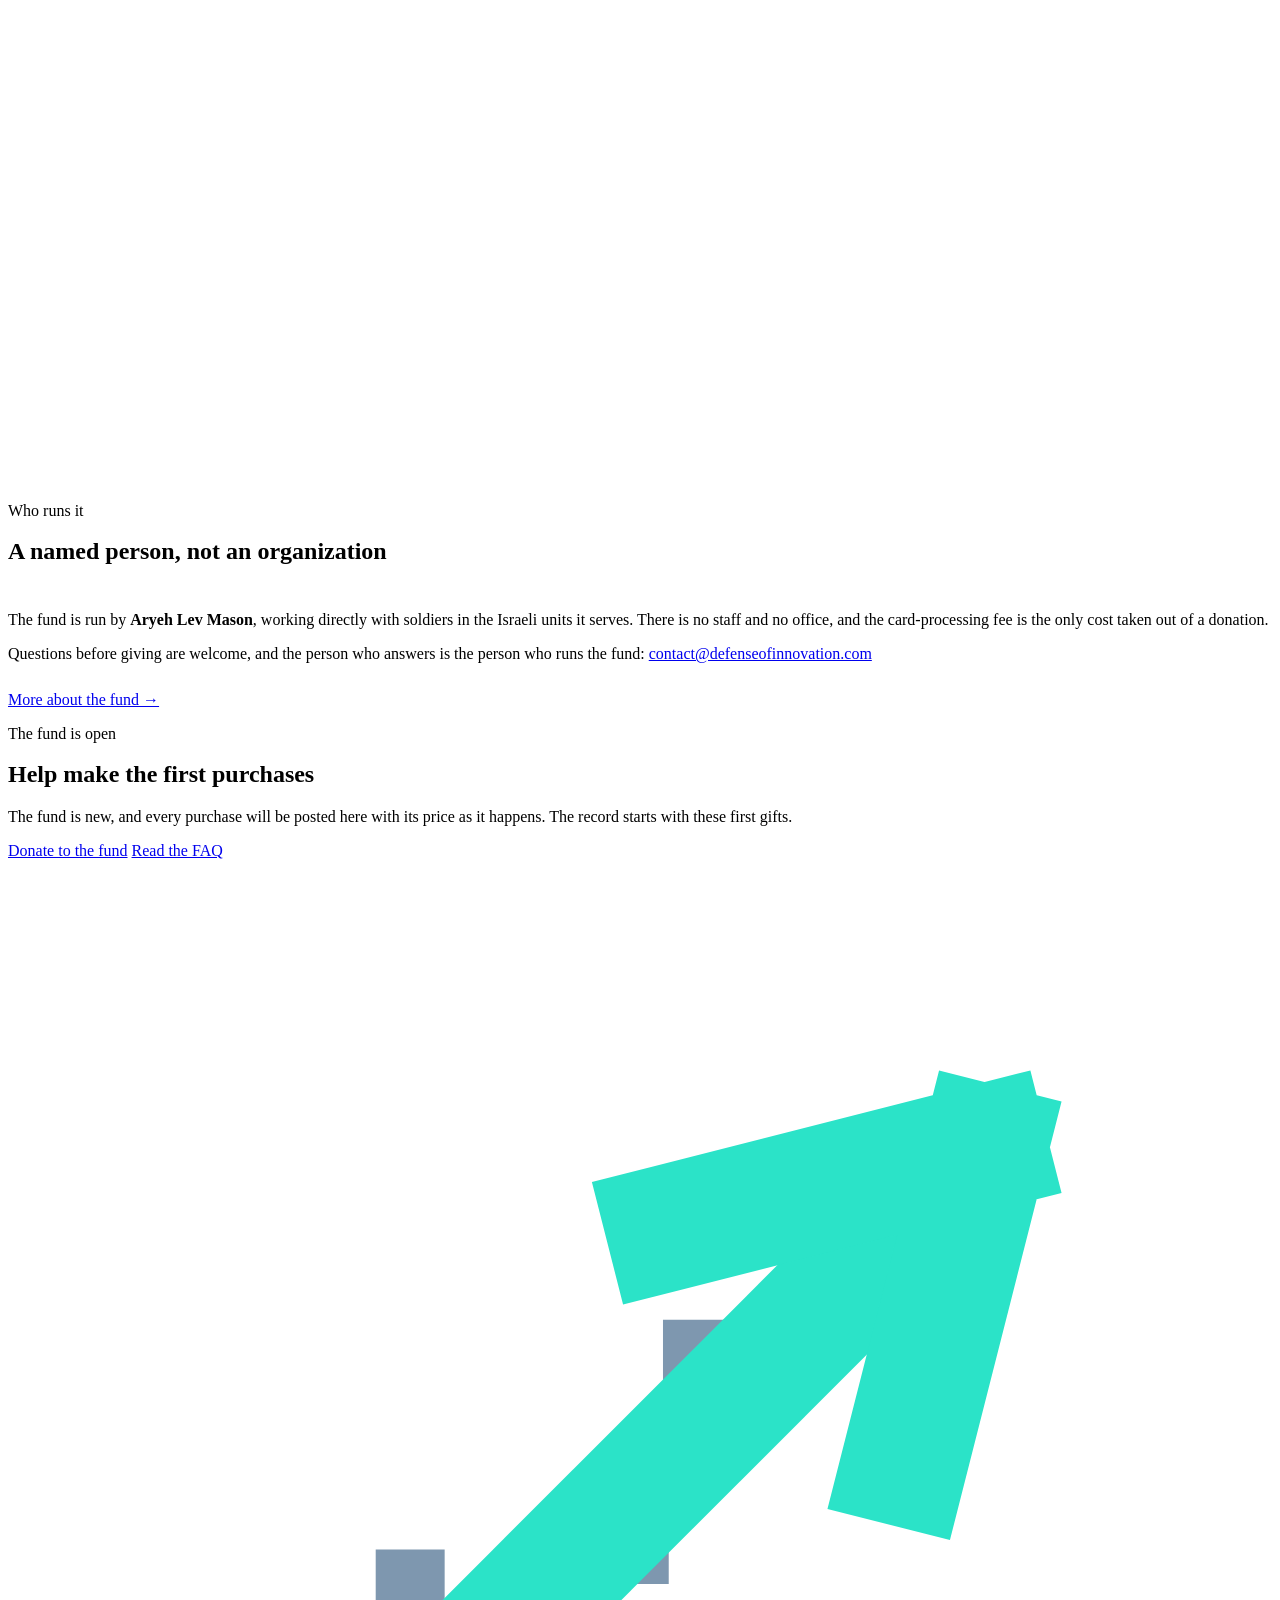
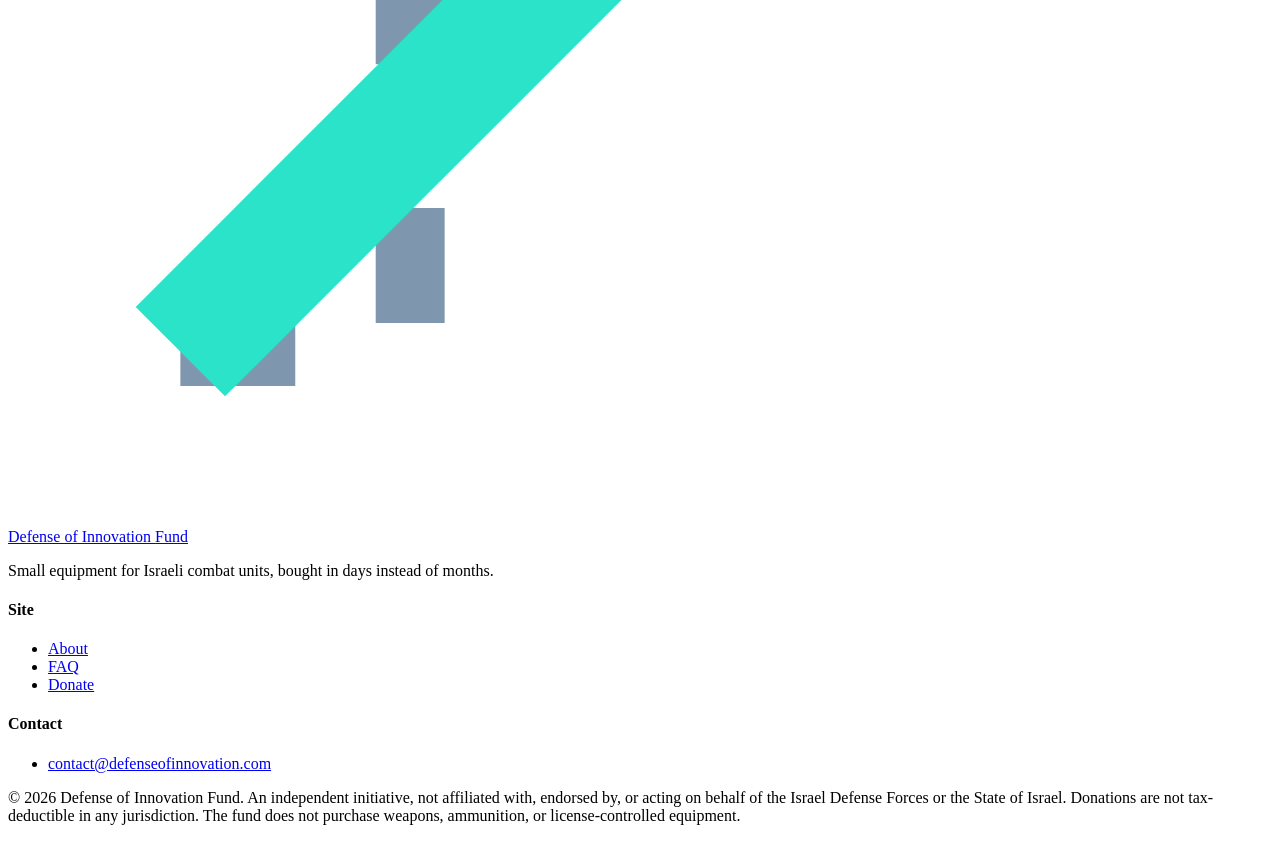
==== commit 0fb3649b: "Redesign from scratch: light spacious system, plain copy, open about the army Pass four. Near-white " ====
--- a/site/index.html
+++ b/site/index.html
@@ -4,11 +4,11 @@
 <meta charset="utf-8">
 <meta name="viewport" content="width=device-width,initial-scale=1">
 <title>Defense of Innovation Fund</title>
-<meta name="description" content="A donor-funded fast lane for the small equipment IDF ground-forces units need this week, not next quarter. Independent, lean, every purchase published.">
+<meta name="description" content="Donor money buys the 3D printers, spare parts, and tools Israeli combat units are waiting on — delivered in days, published after delivery.">
 <link rel="icon" type="image/svg+xml" href="/favicon.svg">
 <link rel="stylesheet" href="/css/site.css">
 <meta property="og:title" content="Defense of Innovation Fund">
-<meta property="og:description" content="Small equipment for IDF ground-forces units, bought in days instead of months.">
+<meta property="og:description" content="Small equipment for Israeli combat units, bought in days instead of months.">
 </head>
 <body>
 
@@ -16,13 +16,13 @@
   <div class="wrap">
     <a class="wordmark" href="/">
       <svg class="glyph" viewBox="0 0 22 22" aria-hidden="true">
-        <path d="M3 19 L7 19 L7 12 L12 12 L12 6 L15 6" fill="none" stroke="#5C6C85" stroke-width="1.2" stroke-dasharray="2 2.5"/>
-        <path d="M3 19 L17 5" fill="none" stroke="#2EE0C3" stroke-width="2.2"/>
-        <path d="M17 5 L11.5 6.4 M17 5 L15.6 10.5" fill="none" stroke="#2EE0C3" stroke-width="2.2" stroke-linecap="square"/>
+        <path d="M3 19 L7 19 L7 12 L12 12 L12 6 L15 6" fill="none" stroke="#7E97AF" stroke-width="1.2" stroke-dasharray="2 2.5"/>
+        <path d="M3 19 L17 5" fill="none" stroke="#2BE3C8" stroke-width="2.2"/>
+        <path d="M17 5 L11.5 6.4 M17 5 L15.6 10.5" fill="none" stroke="#2BE3C8" stroke-width="2.2" stroke-linecap="square"/>
       </svg>
-      <span class="wm-text">DEFENSE OF INNOVATION <span class="wm-fund">FUND</span></span>
+      <span class="wm-text">Defense of Innovation <span class="wm-fund">Fund</span></span>
     </a>
-    <button class="nav-toggle" aria-expanded="false" aria-controls="nav">MENU</button>
+    <button class="nav-toggle" aria-expanded="false" aria-controls="nav">Menu</button>
     <nav class="nav" id="nav">
       <a href="/" class="act">Home</a>
       <a href="/about/">About</a>
@@ -35,250 +35,209 @@
 <main>
 
 <!-- ============ HERO ============ -->
-<section class="hero">
-  <div class="routes-scene" aria-hidden="true">
-    <svg viewBox="0 0 760 880" fill="none">
-      <style>
-        .rs-fast-dot{offset-path:path('M90 790 L640 110');animation:rsTravel 9s 2.6s cubic-bezier(0.5,0,0.3,1) infinite}
-        .rs-slow-dot{offset-path:path('M90 790 L90 660 L250 660 L250 730 L390 730 L390 560 L200 560 L200 420 L470 420 L470 540 L600 540 L600 300 L360 300 L360 180 L640 180 L640 110');animation:rsCrawl 9s 2.6s linear infinite}
-        @keyframes rsTravel{0%{offset-distance:0%;opacity:0}3%{opacity:1}16%{offset-distance:100%;opacity:1}20%{opacity:0}100%{offset-distance:100%;opacity:0}}
-        @keyframes rsCrawl{0%{offset-distance:0%;opacity:0}3%{opacity:1}92%{offset-distance:96%;opacity:1}100%{offset-distance:100%;opacity:0}}
-        @media (prefers-reduced-motion:reduce){.rs-fast-dot,.rs-slow-dot{animation:none;opacity:0}}
-      </style>
-      <!-- blueprint furniture -->
-      <circle cx="640" cy="110" r="52" stroke="rgba(148,178,220,0.12)" stroke-dasharray="3 6"/>
-      <circle cx="640" cy="110" r="86" stroke="rgba(148,178,220,0.07)" stroke-dasharray="2 8"/>
-      <circle cx="90" cy="790" r="40" stroke="rgba(148,178,220,0.12)" stroke-dasharray="3 6"/>
-      <line x1="20" y1="110" x2="560" y2="110" stroke="rgba(148,178,220,0.06)" stroke-dasharray="2 9"/>
-      <line x1="90" y1="120" x2="90" y2="740" stroke="rgba(148,178,220,0.06)" stroke-dasharray="2 9"/>
-      <!-- slow route: the requisition maze -->
-      <path class="slow-path" d="M90 790 L90 660 L250 660 L250 730 L390 730 L390 560 L200 560 L200 420 L470 420 L470 540 L600 540 L600 300 L360 300 L360 180 L640 180 L640 110"/>
-      <rect class="stamp" x="244" y="654" width="12" height="12"/>
-      <rect class="stamp" x="384" y="724" width="12" height="12"/>
-      <rect class="stamp" x="194" y="554" width="12" height="12"/>
-      <rect class="stamp" x="464" y="414" width="12" height="12"/>
-      <rect class="stamp" x="594" y="534" width="12" height="12"/>
-      <rect class="stamp" x="354" y="294" width="12" height="12"/>
-      <text class="svg-lbl" x="118" y="637">STANDARD REQUISITION · MONTHS</text>
-      <!-- fast route -->
-      <path class="fast-path" style="stroke-dasharray:940;stroke-dashoffset:940" d="M90 790 L640 110"/>
-      <text class="svg-lbl lit" x="330" y="486" transform="rotate(-51 330 486)">THE FUND · DAYS</text>
-      <!-- endpoints -->
-      <rect class="node-sq" x="85" y="785" width="10" height="10"/>
-      <text class="svg-lbl" x="76" y="842">DONOR</text>
-      <rect class="node-sq" x="635" y="105" width="10" height="10"/>
-      <text class="svg-lbl" x="614" y="60">UNIT</text>
-      <!-- travelers -->
-      <circle class="slow-dot rs-slow-dot" r="3.5" opacity="0"/>
-      <circle class="fast-dot rs-fast-dot" r="4.5" opacity="0"/>
-    </svg>
-  </div>
-  <div class="wrap hero-inner">
-    <div class="eyebrow">An independent fund for IDF ground-forces units</div>
-    <h1>Days,<br><span class="accent">not months.</span></h1>
-    <p class="lede">When a unit is missing a 3D printer, a spare part, or a specific tool, this fund buys it at retail and gets it there the same week — donor money, direct to the need, every purchase published.</p>
-    <div class="cta-row">
-      <a class="btn btn-solid" href="/donate/">Donate to the fund</a>
-      <a class="lnk" href="#gap">How it works</a>
-    </div>
-    <p class="hero-note">Donations are not tax-deductible. <a href="/faq/#deductible">The reason is in the FAQ.</a></p>
-  </div>
-  <div class="hud">
-    <div class="wrap">
-      <span>TYPICAL PURCHASE <b>₪100–6,000</b></span>
-      <span>TURNAROUND <b class="hb">UNDER A WEEK</b></span>
-      <span>OVERHEAD <b>PROCESSING FEES ONLY</b></span>
-      <span>WEAPONS <b>NEVER</b></span>
-    </div>
-  </div>
-</section>
-
-<!-- ============ 01 THE GAP ============ -->
-<section class="band" id="gap">
-  <div class="glow blue drift" style="width:520px;height:520px;top:-120px;inset-inline-start:-160px"></div>
-  <div class="ghost" aria-hidden="true">01</div>
+<section class="hero on-dark">
+  <div class="hero-aurora" aria-hidden="true"><i class="g1"></i><i class="g2"></i></div>
+  <div class="wrap">
+    <div class="hero-inner">
+      <p class="kicker">An independent, donor-funded initiative</p>
+      <h1>Small equipment for Israeli combat units. <span class="accent">Bought in days, not months.</span></h1>
+      <svg class="speedline" viewBox="0 0 460 14" aria-hidden="true">
+        <path d="M2 12 C140 12 320 3 444 3"/>
+        <circle class="tip" cx="448" cy="3" r="5"/>
+      </svg>
+      <p class="lede">Army purchasing is slow, even for a ₪900 part. This fund takes donor money and buys the 3D printer, the spare component, or the tool a unit is waiting on — at retail, delivered the same week, posted here after delivery.</p>
+      <div class="cta-row">
+        <a class="btn btn-solid" href="/donate/">Donate to the fund</a>
+        <a class="btn btn-ghost" href="#problem">How it works</a>
+      </div>
+      <p class="hero-note">Donations are not tax-deductible. <a href="/faq/#deductible">The reason is in the FAQ.</a></p>
+    </div>
+    <div class="facts">
+      <div class="fact">
+        <div class="fv">₪100–6,000</div>
+        <div class="fk">Typical purchase</div>
+      </div>
+      <div class="fact">
+        <div class="fv"><em>Under a week</em></div>
+        <div class="fk">From request to delivery</div>
+      </div>
+      <div class="fact">
+        <div class="fv">100% − card fees</div>
+        <div class="fk">Spent on equipment</div>
+      </div>
+    </div>
+  </div>
+</section>
+
+<!-- ============ THE PROBLEM ============ -->
+<section class="band" id="problem">
+  <div class="wash a drift" style="width:560px;height:560px;top:-160px;inset-inline-end:-180px"></div>
+  <div class="wrap sec">
+    <div class="split">
+      <div>
+        <p class="kicker rv">The problem</p>
+        <h2 class="rv d1" style="margin-top:18px">Army purchasing was built for big orders</h2>
+        <div class="prose" style="margin-top:28px">
+          <p class="rv d2">The Israeli army buys at national scale — vehicles, ammunition, food for hundreds of thousands of soldiers. That system is deliberate and slow, and for the big things the caution is right. The trouble is that a small purchase rides the same track: a ₪4,000 3D printer for a technical unit needs the same signatures and budget lines as a fleet order, and it can arrive months after the moment it was needed.</p>
+          <p class="rv d2">The soldiers this fund serves repair equipment the field breaks, print replacement parts, and adapt off-the-shelf gear for military work. What holds them up is usually not the hard part of the job. It is a small item, in stock at a store down the road, waiting in a queue.</p>
+          <p class="rv d2"><strong>That queue is what this fund exists to skip.</strong></p>
+        </div>
+      </div>
+      <div class="clocks rv d2" id="clocks">
+        <div class="clock slow">
+          <div class="head"><span class="name">Army requisition</span><span class="len">16+ weeks</span></div>
+          <div class="bar"><i></i></div>
+          <div class="under"><span>Request filed</span><span>Ordered</span></div>
+        </div>
+        <div class="clock fast">
+          <div class="head"><span class="name">The fund</span><span class="len">6 days</span></div>
+          <div class="bar"><i></i></div>
+          <div class="under"><span>Request verified</span><span>Delivered</span></div>
+        </div>
+        <p class="clocks-note">Representative timeline for a small off-the-shelf purchase. Actual purchases are posted as they happen.</p>
+      </div>
+    </div>
+  </div>
+</section>
+
+<!-- ============ HOW IT WORKS ============ -->
+<section class="band band-tint" id="how">
+  <div class="wash b drift" style="width:520px;height:520px;bottom:-180px;inset-inline-start:-160px"></div>
   <div class="wrap sec">
     <div class="sec-head">
-      <div class="eyebrow rv">The gap</div>
-      <h2 class="rv d1">Built for divisions.<br>Blind to workshops.</h2>
-    </div>
+      <p class="kicker rv">How it works</p>
+      <h2 class="rv d1">From your card to a unit, in four steps</h2>
+    </div>
+    <div class="steps">
+      <div class="step rv">
+        <div class="num" aria-hidden="true"></div>
+        <div>
+          <h3>Donations go into one pooled fund</h3>
+          <p>There are no campaigns and no earmarks. Pooling is what makes the speed possible — when a request is verified, the money is already there.</p>
+        </div>
+      </div>
+      <div class="step rv">
+        <div class="num" aria-hidden="true"></div>
+        <div>
+          <h3>Soldiers flag what's missing</h3>
+          <p>Requests come from soldiers serving in the units the fund works with. Each one is checked with the unit's commanders before anything is bought.</p>
+        </div>
+      </div>
+      <div class="step rv">
+        <div class="num" aria-hidden="true"></div>
+        <div>
+          <h3>We buy it at retail</h3>
+          <p>Off the shelf, usually inside a week, and handed over through the unit's own chain of command.</p>
+        </div>
+      </div>
+      <div class="step rv">
+        <div class="num" aria-hidden="true"></div>
+        <div>
+          <h3>You see every purchase</h3>
+          <p>After delivery, the purchase is posted on this site: the item, the price, and what it was for. Receipts are kept for everything.</p>
+        </div>
+      </div>
+    </div>
+  </div>
+</section>
+
+<!-- ============ WHAT THE MONEY BUYS ============ -->
+<section class="band" id="buys">
+  <div class="wash a drift" style="width:520px;height:520px;top:20%;inset-inline-end:-200px"></div>
+  <div class="wrap sec">
+    <div class="sec-head">
+      <p class="kicker rv">Where it goes</p>
+      <h2 class="rv d1">What the money buys</h2>
+      <p class="lede rv d2">These are the categories the fund works in, at street prices. Every actual purchase is posted here after delivery, in this format.</p>
+    </div>
+    <div class="buys rv d2">
+      <div class="buy">
+        <span class="what">FDM 3D printer with a year of filament</span>
+        <span class="why">Brackets, mounts, and repair parts printed on base instead of waiting on a supplier</span>
+        <span class="cost">₪3,500–6,000</span>
+      </div>
+      <div class="buy">
+        <span class="what">Spare parts for equipment in service</span>
+        <span class="why">Often one failed component is keeping a whole system idle</span>
+        <span class="cost">₪200–2,500</span>
+      </div>
+      <div class="buy">
+        <span class="what">Hand and power tools</span>
+        <span class="why">Workshop tools that match the pace the unit actually works at</span>
+        <span class="cost">₪500–4,000</span>
+      </div>
+      <div class="buy">
+        <span class="what">Batteries, chargers, power supplies</span>
+        <span class="why">Spares for gear that is already in daily use</span>
+        <span class="cost">₪300–2,000</span>
+      </div>
+      <div class="buy">
+        <span class="what">Connectors, cabling, mounts, consumables</span>
+        <span class="why">Cheap, constantly missing, never worth a formal request</span>
+        <span class="cost">₪100–1,000</span>
+      </div>
+    </div>
+    <p class="buys-note rv"><strong>Never purchased:</strong> weapons, ammunition, weapon accessories, or anything that needs a defense or export license.</p>
+  </div>
+</section>
+
+<!-- ============ BEFORE YOU GIVE ============ -->
+<section class="band band-dark on-dark" id="know">
+  <div class="wrap sec">
+    <div class="sec-head">
+      <p class="kicker rv" style="color:var(--teal-bright)">Before you give</p>
+      <h2 class="rv d1">Four things you should know</h2>
+    </div>
+    <div class="know">
+      <div class="know-item rv">
+        <h3>Donations are not tax-deductible</h3>
+        <p>There is no charity registration behind this fund. US and UK charitable law was not written for buying equipment for a foreign military, and we would rather stay fast and say so than stretch the truth. Treat a donation as a personal gift.</p>
+      </div>
+      <div class="know-item rv">
+        <h3>The fund is independent of the IDF</h3>
+        <p>It is not run, endorsed, or funded by the army. Deliveries go through unit commanders and nothing is bought without their sign-off, but this is a private initiative and it says so plainly.</p>
+      </div>
+      <div class="know-item rv">
+        <h3>Some details stay off the site</h3>
+        <p>Unit names, base locations, soldiers' identities, and what a specific unit is currently missing are never published — a list like that would be useful to the wrong people. Purchases are described in general terms, after delivery.</p>
+      </div>
+      <div class="know-item rv">
+        <h3>No weapons, ever</h3>
+        <p>The fund buys printers, parts, tools, and batteries. It does not buy weapons, ammunition, weapon accessories, or anything that requires a defense or export license.</p>
+      </div>
+    </div>
+  </div>
+</section>
+
+<!-- ============ WHO RUNS IT ============ -->
+<section class="band" id="who">
+  <div class="wash b drift" style="width:480px;height:480px;top:-140px;inset-inline-start:-160px"></div>
+  <div class="wrap sec">
     <div class="split">
-      <div class="prose rv">
-        <p>Military procurement is built for scale: thousands of rifles, tons of rations, fleets of vehicles. It moves slowly on purpose, because at that scale mistakes are expensive. But a ₪4,000 printer for a unit workshop goes through the same signatures and the same budget committees, and arrives months after it mattered.</p>
-        <p>The units this fund works with solve technical problems for the ground forces — prototyping fixtures, repairing field equipment, adapting commercial gear to military use. Ask what slows the work down and the answer is rarely skill or motivation. It is a specific item, available in any store, sitting in a queue.</p>
-        <p><strong>That gap is small enough for private donors to close.</strong> This fund exists to close it.</p>
-      </div>
-      <div class="duel rv d2" id="duel">
-        <div class="duel-title">One ₪4,000 printer · two clocks</div>
-        <div class="duel-row slow">
-          <div class="who"><span class="n">Standard requisition</span><span class="t">16+ WEEKS</span></div>
-          <div class="duel-bar"><i></i></div>
-          <div class="duel-stops"><span>Filed</span><span>Passed up</span><span>Resubmitted</span><span>Budget line</span><span>Ordered</span></div>
-        </div>
-        <div class="duel-row fast">
-          <div class="who"><span class="n">The fund</span><span class="t">6 DAYS</span></div>
-          <div class="duel-bar"><i></i></div>
-          <div class="duel-stops"><span>Flagged · verified · bought · delivered</span></div>
-        </div>
-        <p class="duel-foot">Representative timeline for a small off-the-shelf purchase. Actual purchases are published as they happen.</p>
-      </div>
-    </div>
-  </div>
-</section>
-
-<!-- ============ 02 HOW A GIFT MOVES ============ -->
-<section class="band raise" id="model">
-  <div class="glow teal drift" style="width:480px;height:480px;bottom:-140px;inset-inline-end:-120px"></div>
-  <div class="ghost" aria-hidden="true">02</div>
-  <div class="wrap sec">
-    <div class="split">
-      <div class="sec-head" style="margin-bottom:0">
-        <div class="eyebrow rv">The model</div>
-        <h2 class="rv d1">How your gift moves</h2>
-        <p class="lede sec-note rv d2">Four stops between your card and a unit workshop. No committees, no warehouses, no middlemen taking a cut.</p>
-      </div>
-      <div class="steps rv d2">
-        <div class="step">
-          <span class="k">Stop 01 · Pool</span>
-          <h3>Your donation joins one fund</h3>
-          <p class="body">No campaigns and no earmarks. Pooling is what makes the speed possible: when a need is verified, the money is already there.</p>
-        </div>
-        <div class="step">
-          <span class="k">Stop 02 · Verify</span>
-          <h3>A need is flagged from inside</h3>
-          <p class="body">Requests come from people serving in the units the fund grew out of, and each one is confirmed with unit leadership before a shekel moves.</p>
-        </div>
-        <div class="step">
-          <span class="k">Stop 03 · Buy</span>
-          <h3>We purchase retail and deliver</h3>
-          <p class="body">Off the shelf, usually within the week, handed over to the unit through its own leadership.</p>
-        </div>
-        <div class="step">
-          <span class="k">Stop 04 · Publish</span>
-          <h3>The purchase goes in the ledger</h3>
-          <p class="body">Item, cost, and what it unblocked — posted on this site after delivery, with the receipt on file. Unit names and locations stay off the internet.</p>
-        </div>
-      </div>
-    </div>
-  </div>
-</section>
-
-<!-- ============ 03 THE LEDGER ============ -->
-<section class="band" id="buys">
-  <div class="glow brass drift" style="width:540px;height:540px;top:10%;inset-inline-end:-180px"></div>
-  <div class="ghost" aria-hidden="true">03</div>
-  <div class="wrap sec">
-    <div class="sec-head">
-      <div class="eyebrow rv">The ledger</div>
-      <h2 class="rv d1">What your money buys</h2>
-      <p class="lede sec-note rv d2">Every purchase the fund makes will be published here, in this format, after delivery. These are the categories and street prices it works in.</p>
-    </div>
-    <div class="ledger rv d2">
-      <div class="ledger-head">
-        <span class="t">Purchase ledger</span>
-        <span class="r">Representative categories · retail prices</span>
-      </div>
-      <div class="entry">
-        <div class="entry-line"><span class="what">FDM 3D printer, year of filament</span><span class="dots"></span><span class="cost">₪3,500–6,000</span></div>
-        <p class="why">Brackets, mounts, housings, and repair parts printed on base instead of waiting on a supplier.</p>
-      </div>
-      <div class="entry">
-        <div class="entry-line"><span class="what">Spare parts for equipment in service</span><span class="dots"></span><span class="cost">₪200–2,500</span></div>
-        <p class="why">Often one failed component is keeping a whole system idle.</p>
-      </div>
-      <div class="entry">
-        <div class="entry-line"><span class="what">Hand and power tools</span><span class="dots"></span><span class="cost">₪500–4,000</span></div>
-        <p class="why">Workshop tools that match the pace the unit actually works at.</p>
-      </div>
-      <div class="entry">
-        <div class="entry-line"><span class="what">Batteries, chargers, power supplies</span><span class="dots"></span><span class="cost">₪300–2,000</span></div>
-        <p class="why">Spares for gear already in daily use.</p>
-      </div>
-      <div class="entry">
-        <div class="entry-line"><span class="what">Connectors, cabling, mounts, consumables</span><span class="dots"></span><span class="cost">₪100–1,000</span></div>
-        <p class="why">Cheap, constantly missing, never worth a formal request.</p>
-      </div>
-      <div class="ledger-foot"><b>NEVER PURCHASED:</b> weapons, ammunition, weapon accessories, or anything requiring a defense or export license.</div>
-    </div>
-  </div>
-</section>
-
-<!-- ============ PULL ============ -->
-<section class="band raise">
-  <div class="glow blue drift" style="width:600px;height:400px;top:20%;inset-inline-start:30%"></div>
-  <div class="wrap pull rv">
-    <p class="serif-line">The blocker is almost never skill or motivation. It is a <em>₪900 part</em> sitting in a queue.</p>
-    <div class="attr">Why the fund exists</div>
-  </div>
-</section>
-
-<!-- ============ 04 STRAIGHT ANSWERS ============ -->
-<section class="band" id="answers">
-  <div class="ghost" aria-hidden="true">04</div>
-  <div class="wrap sec">
-    <div class="sec-head">
-      <div class="eyebrow rv">Before you give</div>
-      <h2 class="rv d1">Straight answers</h2>
-      <p class="lede sec-note rv d2">A defense-adjacent fund asking for money owes you clarity up front. Here is ours.</p>
-    </div>
-    <div class="answers rv d2">
-      <div class="answer">
-        <span class="k">Tax status</span>
-        <h3>Donations are not tax-deductible</h3>
-        <p class="body">There is no charity registration behind this fund. US and UK charitable law was not written for foreign military equipment, and we would rather stay fast and say so than stretch the truth. Treat a donation as a personal gift.</p>
-      </div>
-      <div class="answer">
-        <span class="k">Affiliation</span>
-        <h3>Independent of the IDF</h3>
-        <p class="body">The fund is not affiliated with or endorsed by the army. It works with the units, not around them: deliveries are checked with and accepted by unit leadership, but no one in uniform runs this.</p>
-      </div>
-      <div class="answer">
-        <span class="k">Security</span>
-        <h3>The vagueness is deliberate</h3>
-        <p class="body">Unit names, locations, faces, and open equipment gaps stay off this site. Publishing what specific units lack would be a gift to the wrong audience, so purchases are described in general terms, after delivery.</p>
-      </div>
-      <div class="answer">
-        <span class="k">Scope</span>
-        <h3>No weapons of any kind</h3>
-        <p class="body">The fund does not buy weapons, ammunition, weapon accessories, or licensed equipment. Printers, parts, tools, batteries. The line does not move.</p>
-      </div>
-    </div>
-  </div>
-</section>
-
-<!-- ============ 05 WHO ============ -->
-<section class="band raise" id="who">
-  <div class="ghost" aria-hidden="true">05</div>
-  <div class="wrap sec tight">
-    <div class="split">
-      <div class="sec-head" style="margin-bottom:0">
-        <div class="eyebrow rv">Who runs it</div>
-        <h2 class="rv d1">A named person,<br>not a black box</h2>
-      </div>
-      <div>
-        <div class="prose rv d1">
-          <!-- TODO(Aryeh): replace with your preferred bio -->
-          <p>The fund is run by <strong>Aryeh Lev Mason</strong>, working directly with personnel in innovation-focused IDF units. There is no staff and no office; payment-processing fees are the only cost taken out of donations.</p>
-          <p>Questions before giving are welcome, and answers come from the person who runs the fund: <a href="mailto:contact@defenseofinnovation.com" style="color:var(--bone);border-bottom:1px solid var(--line)">contact@defenseofinnovation.com</a>.</p>
-        </div>
-        <div class="cta-row rv d2" style="margin-top:32px">
-          <a class="lnk" href="/about/">More about the fund</a>
-        </div>
-      </div>
-    </div>
-  </div>
-</section>
-
-<!-- ============ CTA ============ -->
-<section class="cta-band band">
-  <div class="glow teal drift" style="width:640px;height:640px;top:-200px;inset-inline-start:calc(50% - 320px)"></div>
-  <div class="wrap sec">
-    <div class="eyebrow plain rv" style="justify-content:center;display:flex">The fund is open</div>
-    <h2 class="rv d1">Put the first entries in the ledger</h2>
-    <p class="lede rv d2">The fund is new and its ledger starts empty. Every purchase recorded from here on will be one that donors made possible: item, cost, and what it unblocked, published as it happens.</p>
+      <div>
+        <p class="kicker rv">Who runs it</p>
+        <h2 class="rv d1" style="margin-top:18px">A named person, not an organization</h2>
+      </div>
+      <div class="prose" style="padding-top:10px">
+        <!-- TODO(Aryeh): replace with your preferred bio -->
+        <p class="rv d1">The fund is run by <strong>Aryeh Lev Mason</strong>, working directly with soldiers in the Israeli units it serves. There is no staff and no office, and the card-processing fee is the only cost taken out of a donation.</p>
+        <p class="rv d2">Questions before giving are welcome, and the person who answers is the person who runs the fund: <a href="mailto:contact@defenseofinnovation.com" class="lnk">contact@defenseofinnovation.com</a></p>
+        <p class="rv d2" style="margin-top:28px"><a class="lnk" href="/about/">More about the fund →</a></p>
+      </div>
+    </div>
+  </div>
+</section>
+
+<!-- ============ CLOSING CTA ============ -->
+<section class="band band-dark on-dark close-band">
+  <div class="hero-aurora" aria-hidden="true"><i class="g1"></i></div>
+  <div class="wrap sec">
+    <p class="kicker rv" style="color:var(--teal-bright)">The fund is open</p>
+    <h2 class="rv d1" style="margin-top:18px">Help make the first purchases</h2>
+    <p class="lede rv d2">The fund is new, and every purchase will be posted here with its price as it happens. The record starts with these first gifts.</p>
     <div class="cta-row rv d3">
       <a class="btn btn-solid" href="/donate/">Donate to the fund</a>
-      <a class="lnk" href="/faq/">Read the FAQ</a>
+      <a class="btn btn-ghost" href="/faq/">Read the FAQ</a>
     </div>
   </div>
 </section>
@@ -291,13 +250,13 @@
       <div>
         <a class="wordmark" href="/">
           <svg class="glyph" viewBox="0 0 22 22" aria-hidden="true">
-            <path d="M3 19 L7 19 L7 12 L12 12 L12 6 L15 6" fill="none" stroke="#5C6C85" stroke-width="1.2" stroke-dasharray="2 2.5"/>
-            <path d="M3 19 L17 5" fill="none" stroke="#2EE0C3" stroke-width="2.2"/>
-            <path d="M17 5 L11.5 6.4 M17 5 L15.6 10.5" fill="none" stroke="#2EE0C3" stroke-width="2.2" stroke-linecap="square"/>
+            <path d="M3 19 L7 19 L7 12 L12 12 L12 6 L15 6" fill="none" stroke="#7E97AF" stroke-width="1.2" stroke-dasharray="2 2.5"/>
+            <path d="M3 19 L17 5" fill="none" stroke="#2BE3C8" stroke-width="2.2"/>
+            <path d="M17 5 L11.5 6.4 M17 5 L15.6 10.5" fill="none" stroke="#2BE3C8" stroke-width="2.2" stroke-linecap="square"/>
           </svg>
-          <span class="wm-text">DEFENSE OF INNOVATION <span class="wm-fund">FUND</span></span>
+          <span class="wm-text">Defense of Innovation <span class="wm-fund">Fund</span></span>
         </a>
-        <p class="ftr-mission">Small equipment for IDF ground-forces units, bought in days instead of months.</p>
+        <p class="ftr-mission">Small equipment for Israeli combat units, bought in days instead of months.</p>
       </div>
       <div>
         <h4>Site</h4>
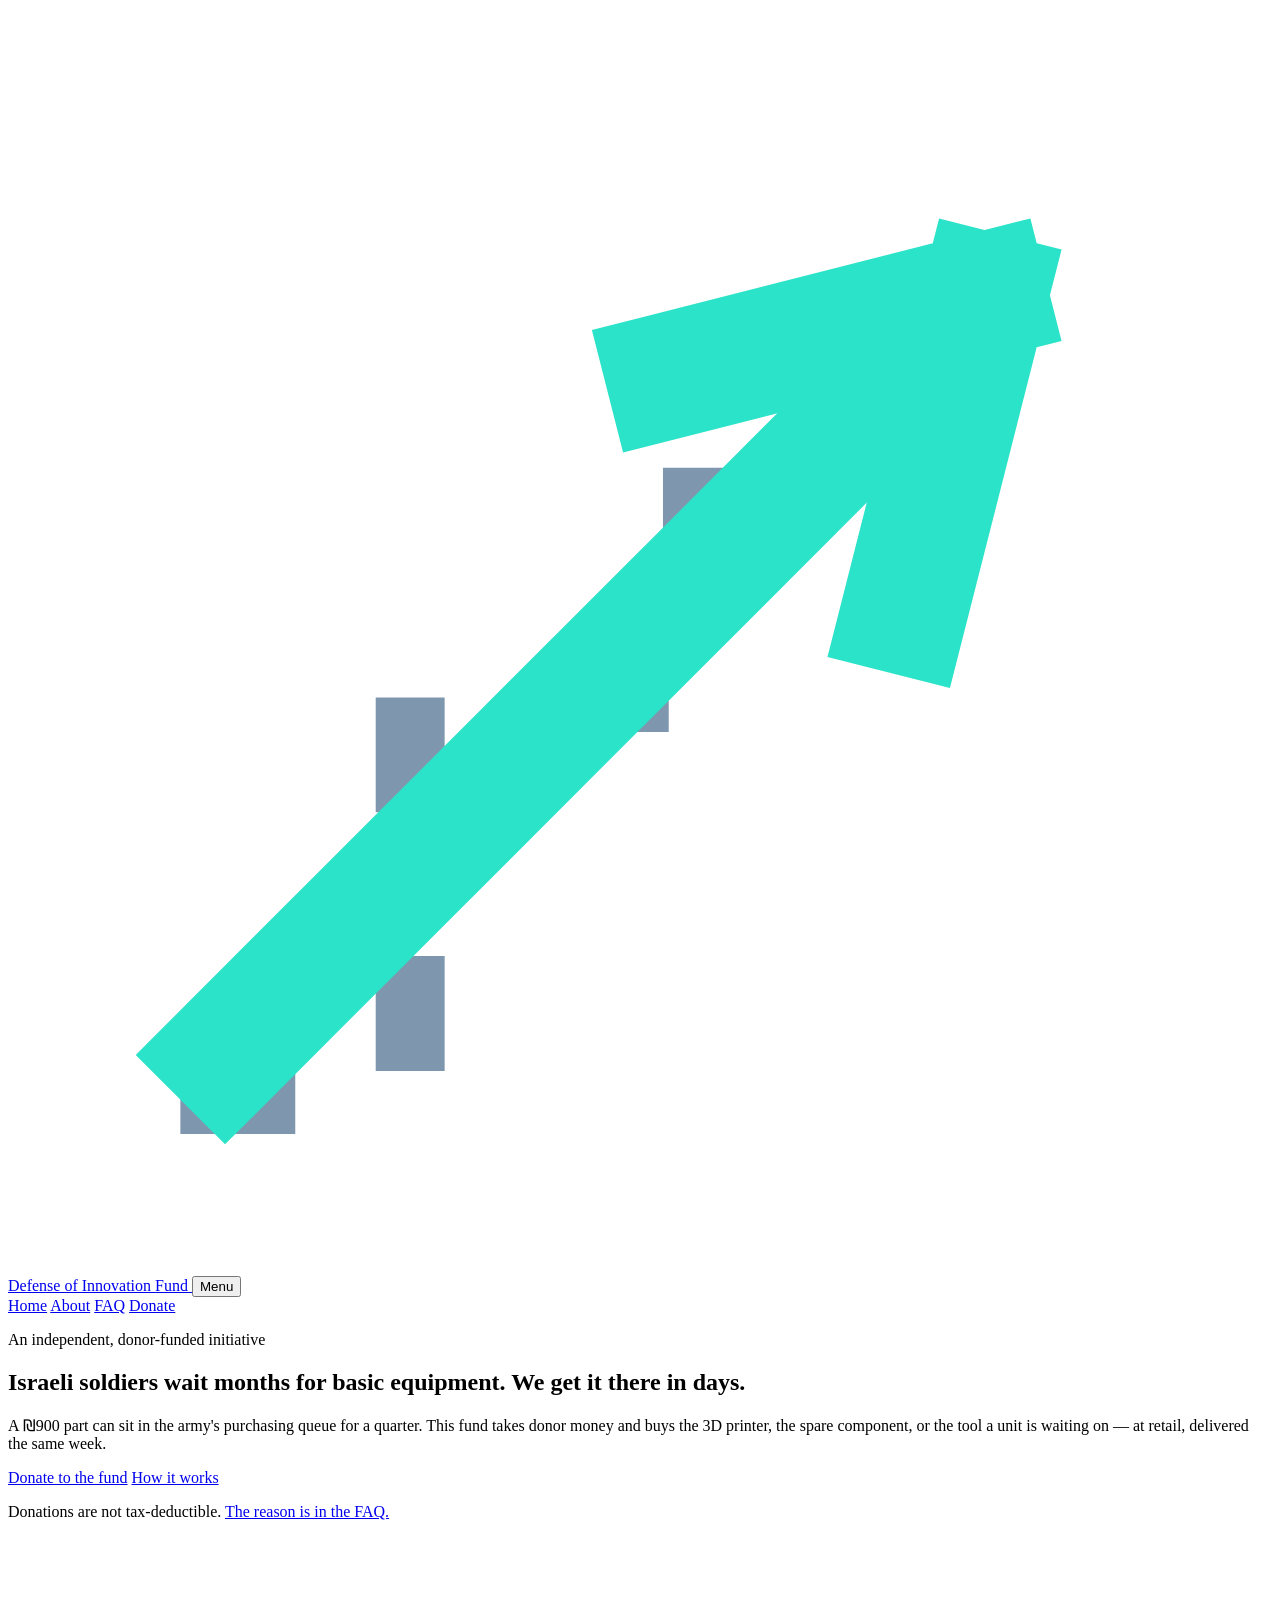
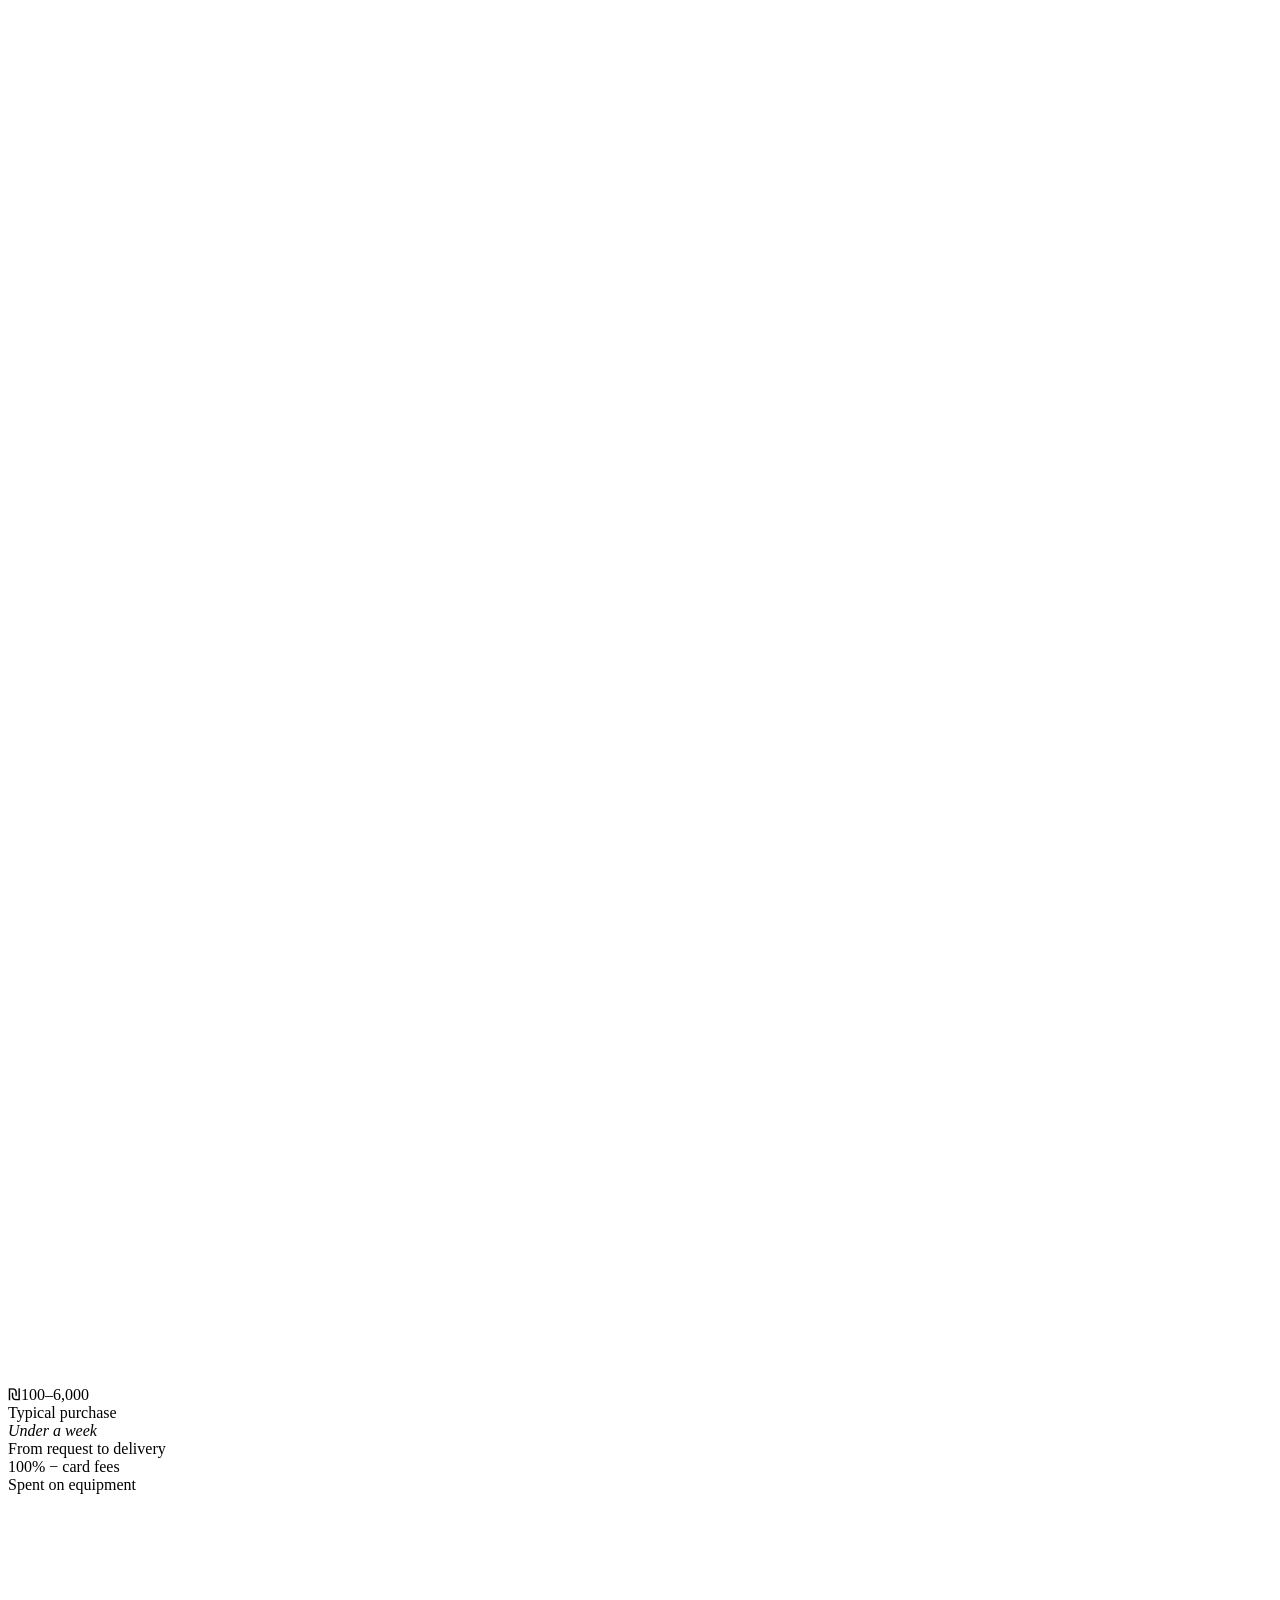
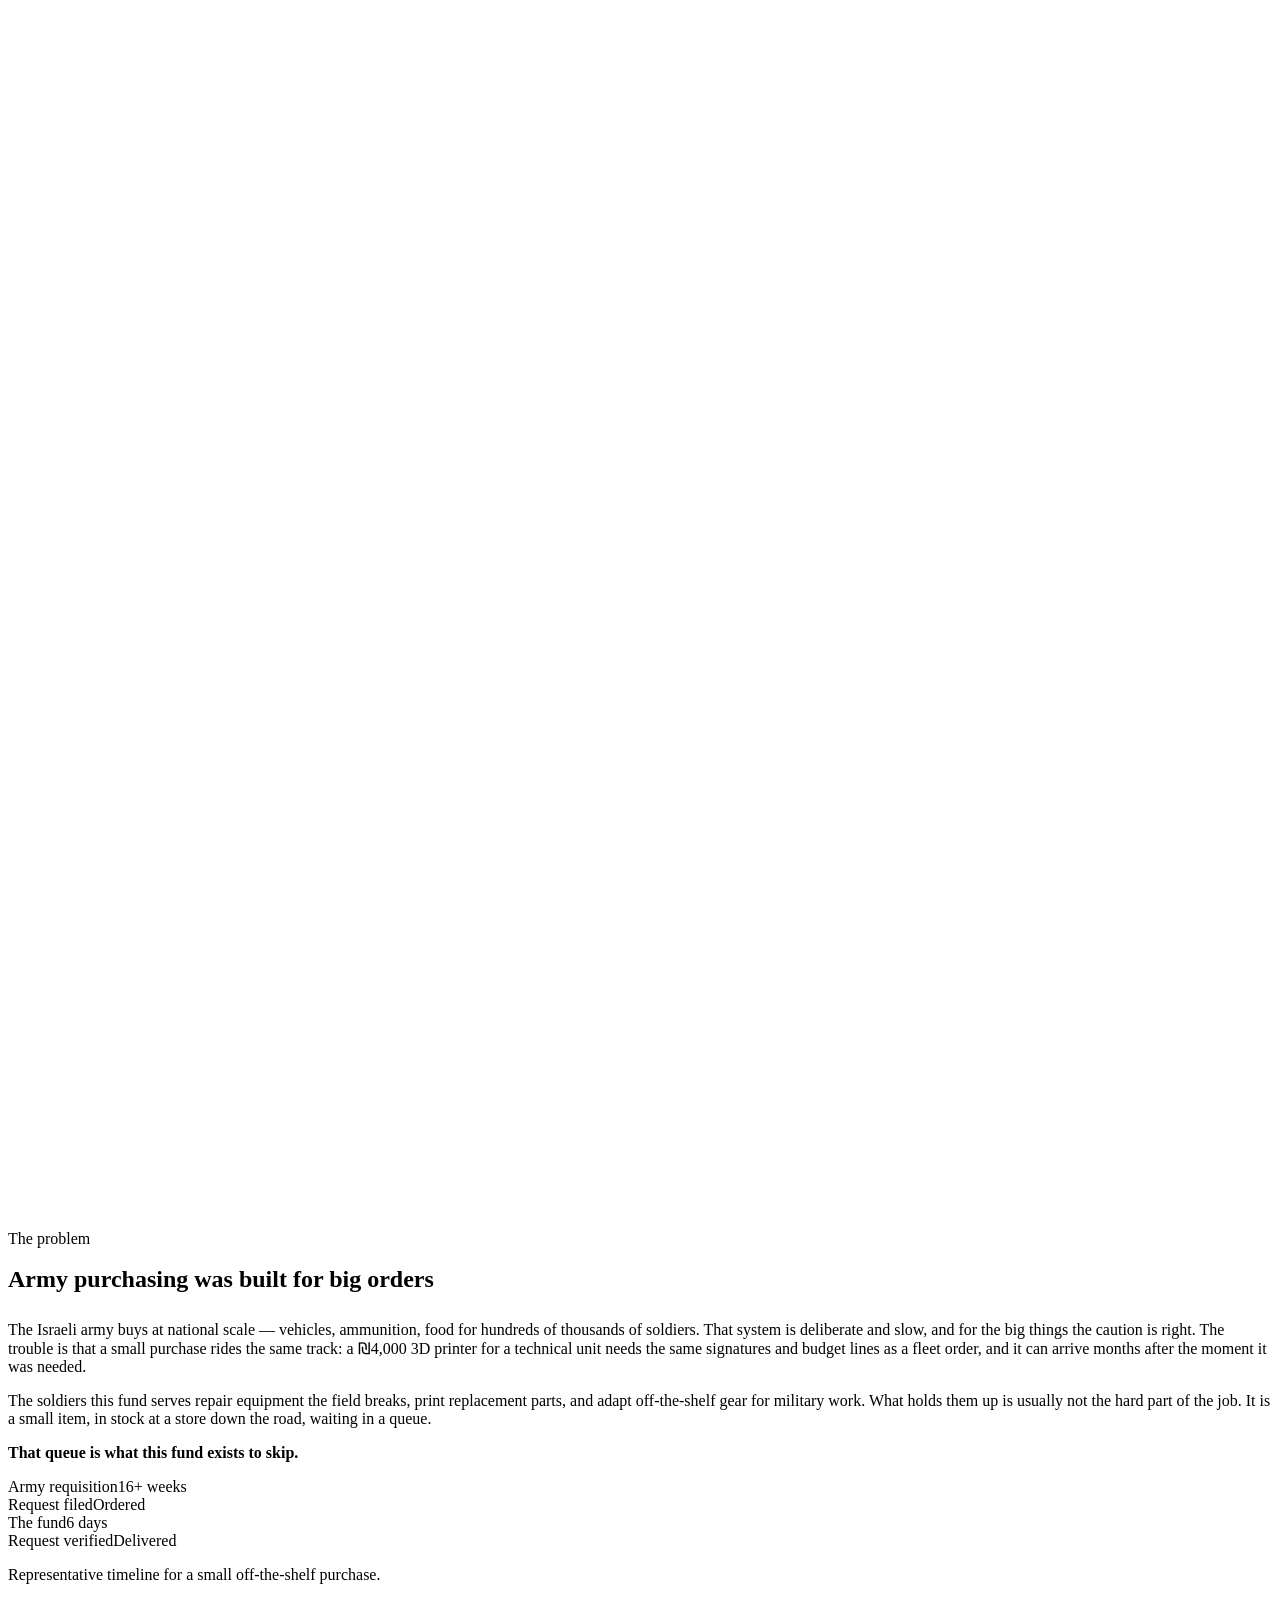
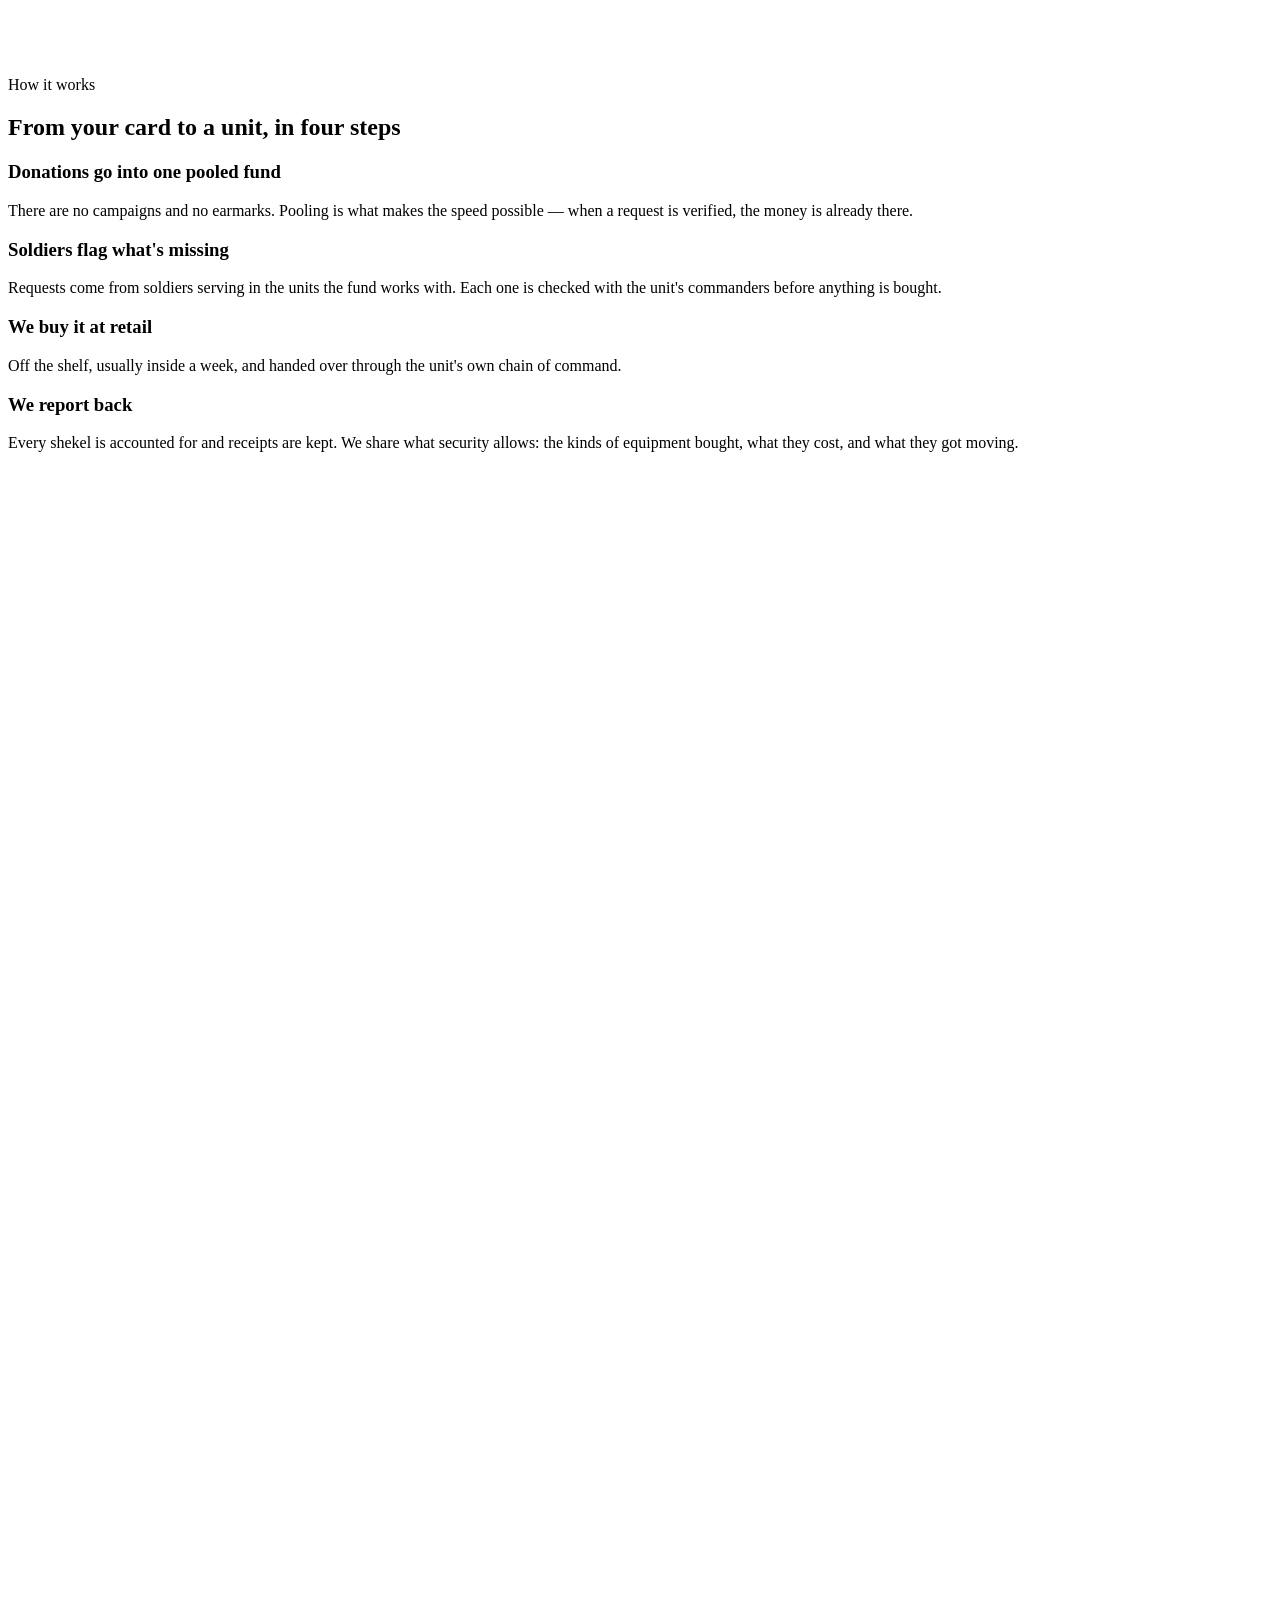
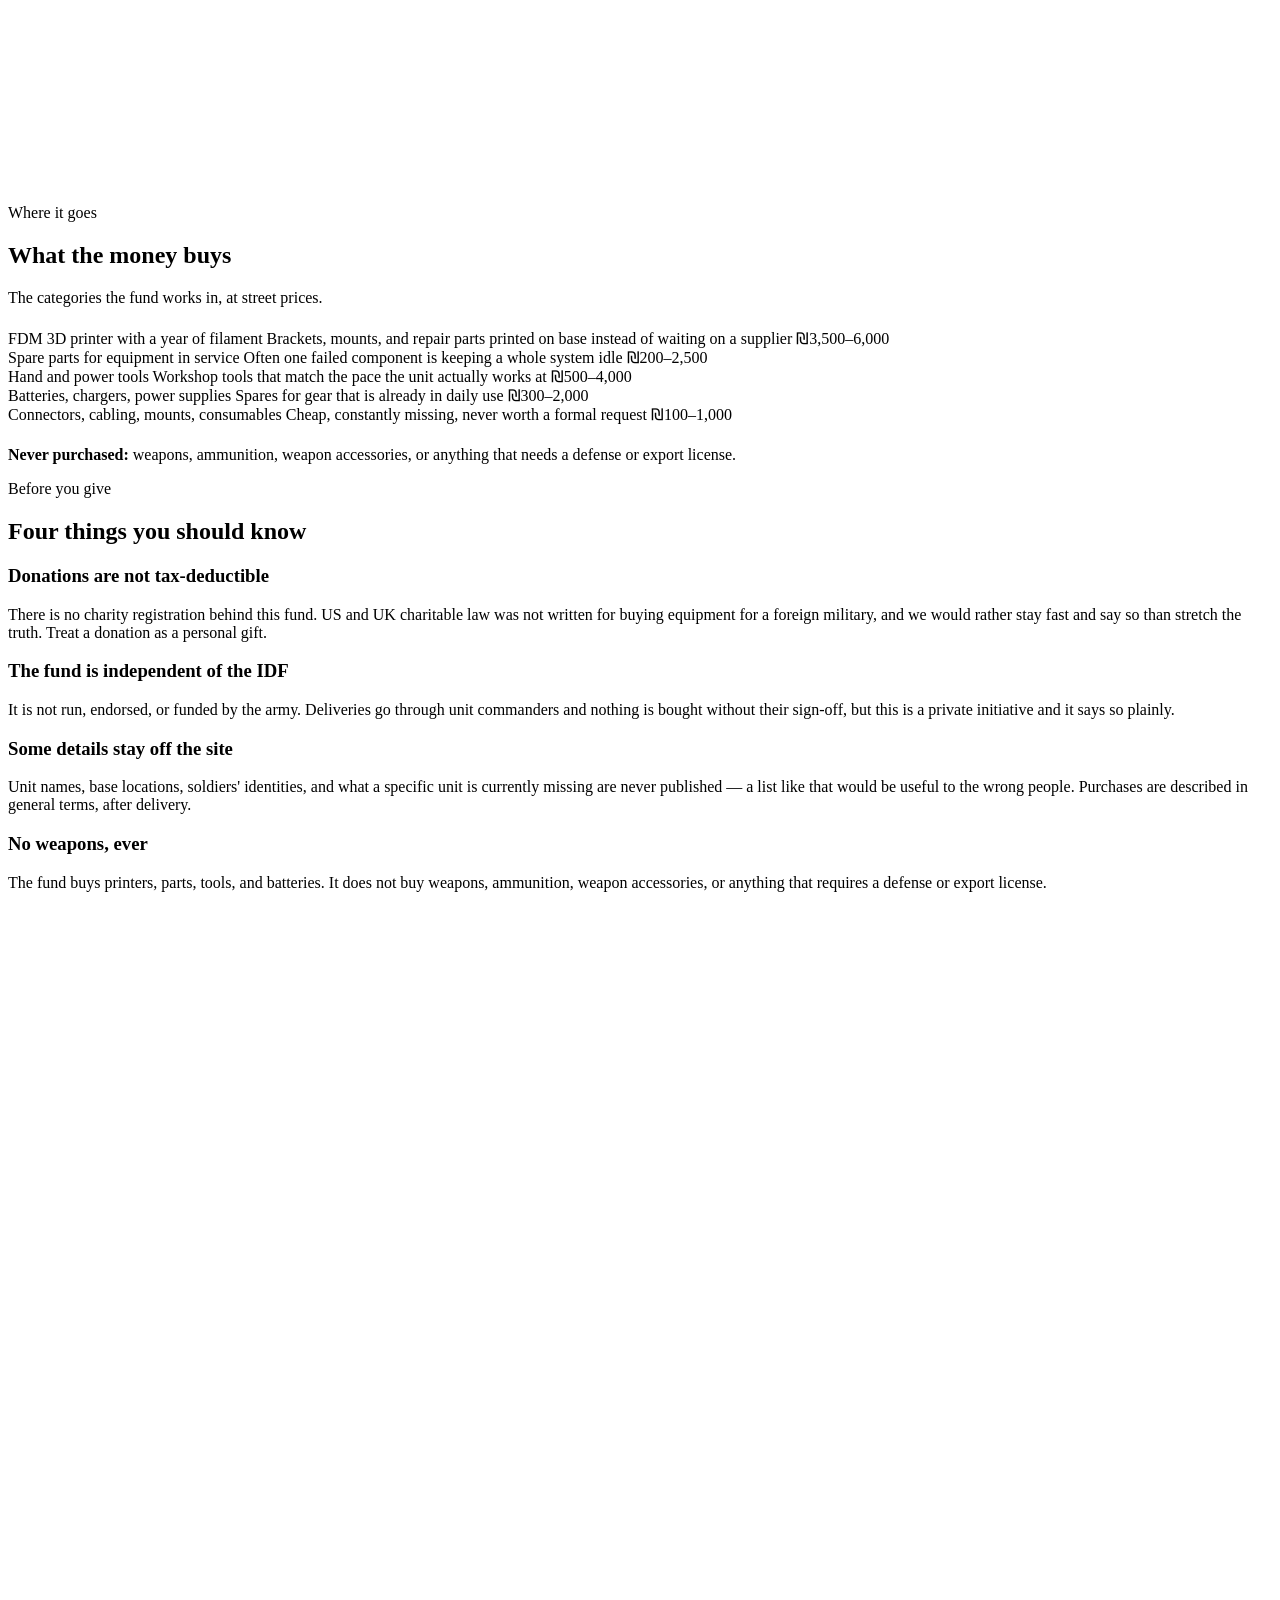
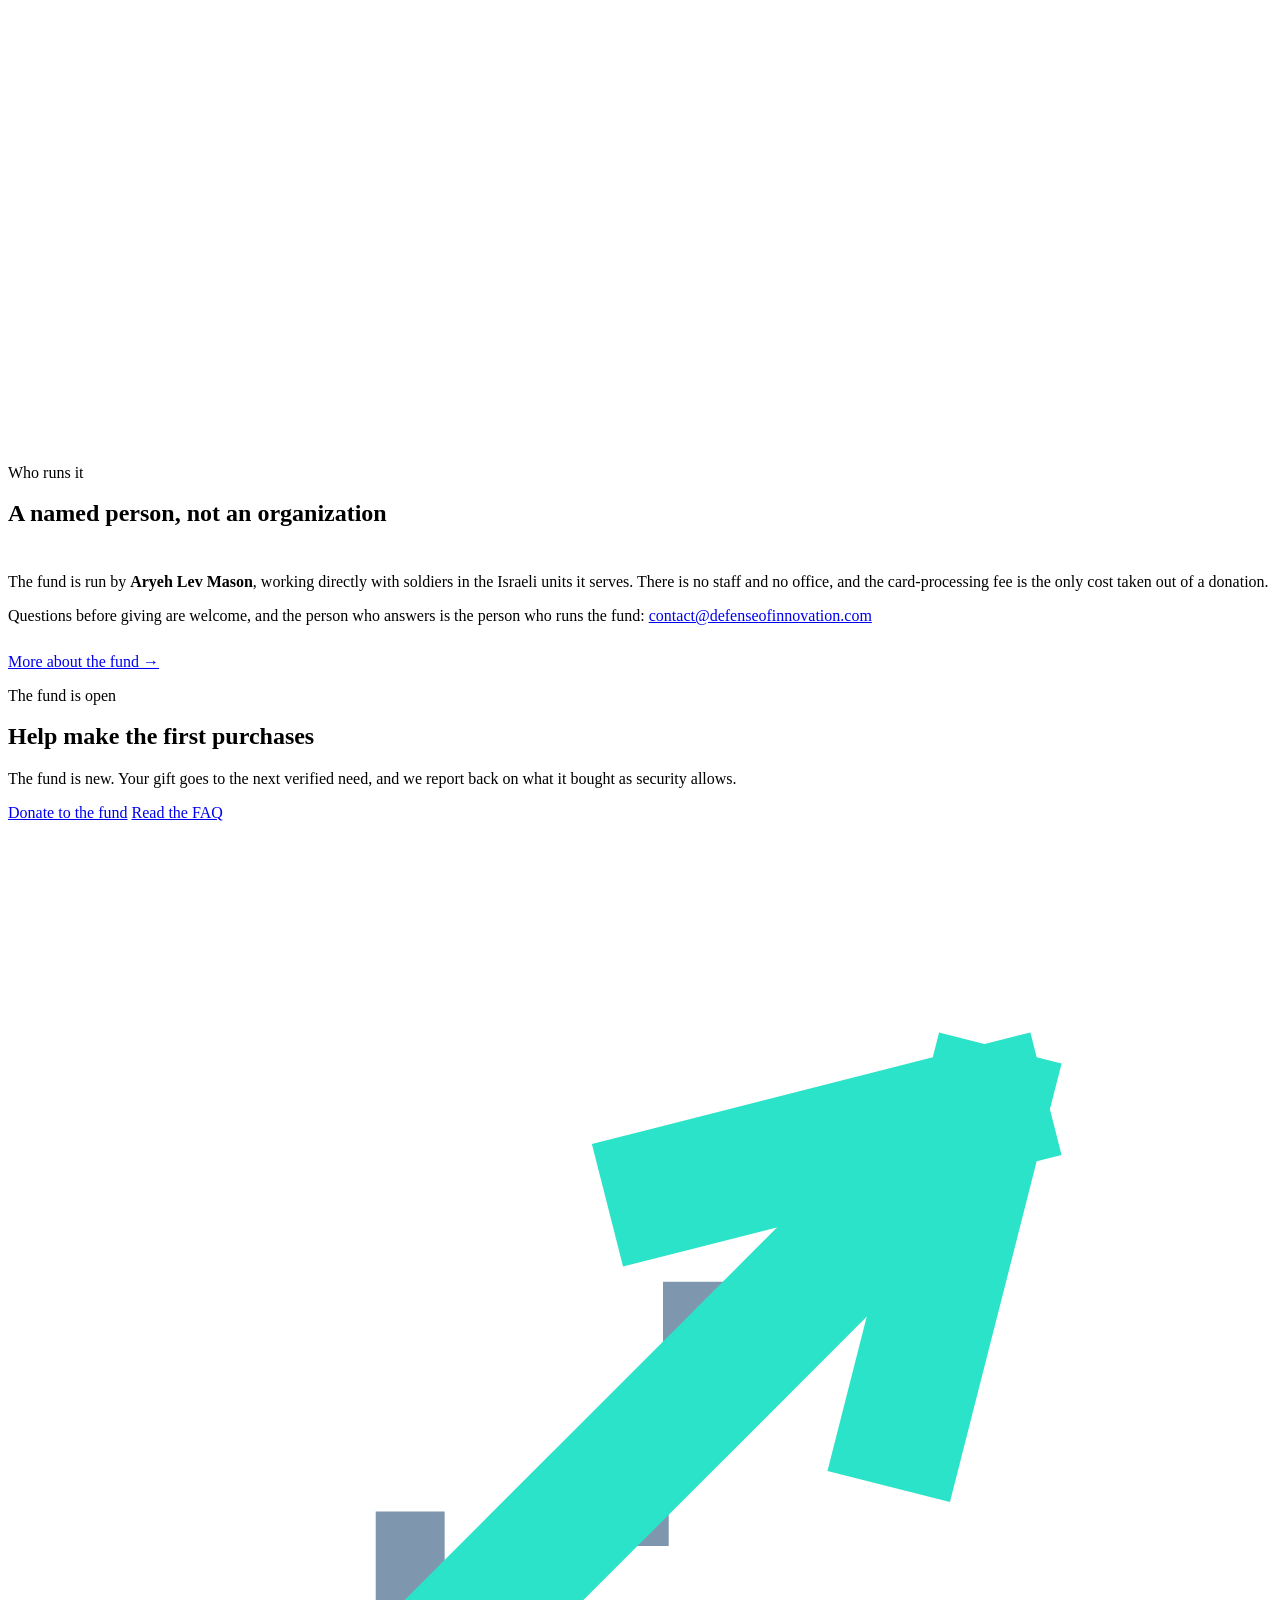
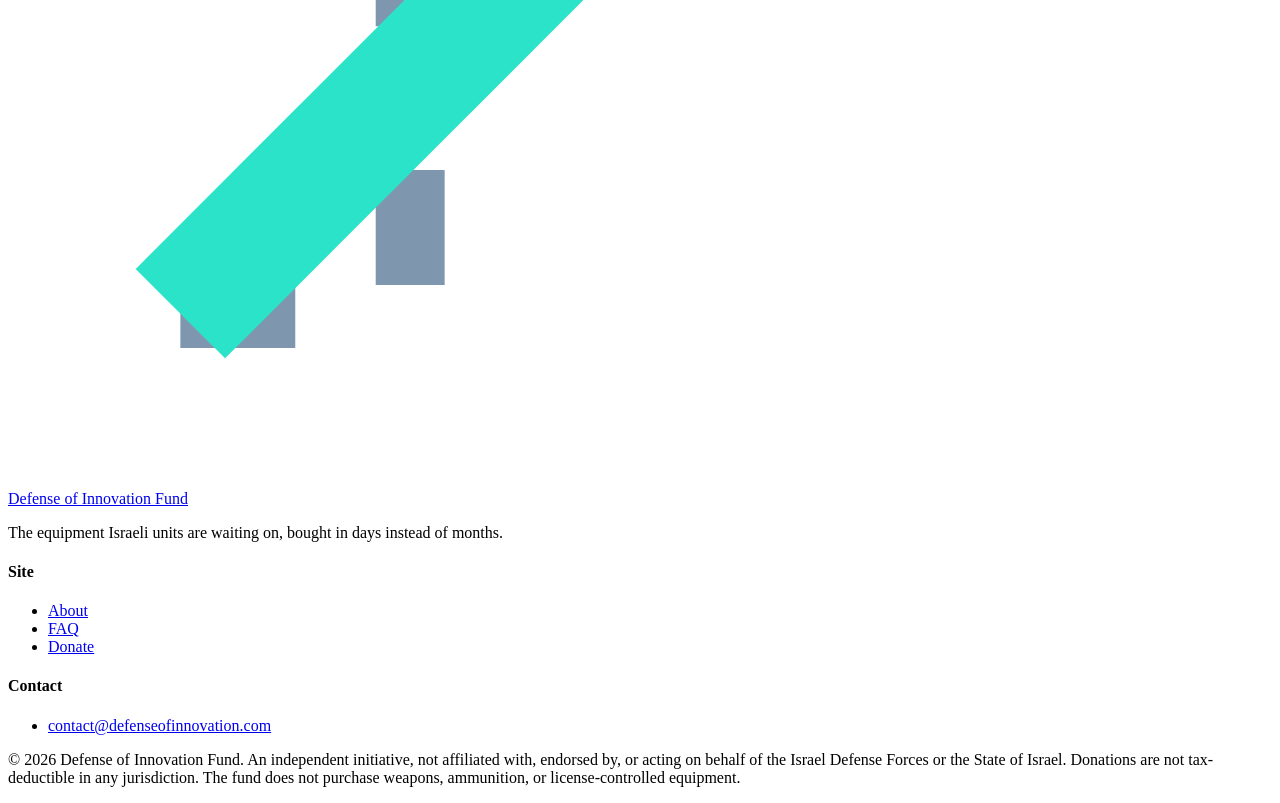
==== commit c2d719a6: "Hero route graphic, sharper first line, layered light pages, softer reporting claims Hero becomes a " ====
--- a/site/index.html
+++ b/site/index.html
@@ -4,11 +4,11 @@
 <meta charset="utf-8">
 <meta name="viewport" content="width=device-width,initial-scale=1">
 <title>Defense of Innovation Fund</title>
-<meta name="description" content="Donor money buys the 3D printers, spare parts, and tools Israeli combat units are waiting on — delivered in days, published after delivery.">
+<meta name="description" content="Israeli soldiers wait months for basic equipment. Donor money buys the 3D printers, spare parts, and tools their units are waiting on — delivered in days.">
 <link rel="icon" type="image/svg+xml" href="/favicon.svg">
 <link rel="stylesheet" href="/css/site.css">
 <meta property="og:title" content="Defense of Innovation Fund">
-<meta property="og:description" content="Small equipment for Israeli combat units, bought in days instead of months.">
+<meta property="og:description" content="The equipment Israeli units are waiting on, bought in days instead of months.">
 </head>
 <body>
 
@@ -38,19 +38,54 @@
 <section class="hero on-dark">
   <div class="hero-aurora" aria-hidden="true"><i class="g1"></i><i class="g2"></i></div>
   <div class="wrap">
-    <div class="hero-inner">
-      <p class="kicker">An independent, donor-funded initiative</p>
-      <h1>Small equipment for Israeli combat units. <span class="accent">Bought in days, not months.</span></h1>
-      <svg class="speedline" viewBox="0 0 460 14" aria-hidden="true">
-        <path d="M2 12 C140 12 320 3 444 3"/>
-        <circle class="tip" cx="448" cy="3" r="5"/>
-      </svg>
-      <p class="lede">Army purchasing is slow, even for a ₪900 part. This fund takes donor money and buys the 3D printer, the spare component, or the tool a unit is waiting on — at retail, delivered the same week, posted here after delivery.</p>
-      <div class="cta-row">
-        <a class="btn btn-solid" href="/donate/">Donate to the fund</a>
-        <a class="btn btn-ghost" href="#problem">How it works</a>
-      </div>
-      <p class="hero-note">Donations are not tax-deductible. <a href="/faq/#deductible">The reason is in the FAQ.</a></p>
+    <div class="hero-grid">
+      <div class="hero-inner">
+        <p class="kicker">An independent, donor-funded initiative</p>
+        <h1>Israeli soldiers wait months for basic equipment. <span class="accent">We get it there in days.</span></h1>
+        <p class="lede">A ₪900 part can sit in the army's purchasing queue for a quarter. This fund takes donor money and buys the 3D printer, the spare component, or the tool a unit is waiting on — at retail, delivered the same week.</p>
+        <div class="cta-row">
+          <a class="btn btn-solid" href="/donate/">Donate to the fund</a>
+          <a class="btn btn-ghost" href="#problem">How it works</a>
+        </div>
+        <p class="hero-note">Donations are not tax-deductible. <a href="/faq/#deductible">The reason is in the FAQ.</a></p>
+      </div>
+      <div class="hero-viz" aria-hidden="true">
+        <svg viewBox="0 0 560 640" fill="none">
+          <defs>
+            <linearGradient id="vizgrad" x1="0" y1="1" x2="1" y2="0">
+              <stop offset="0" stop-color="#4D9DE0"/>
+              <stop offset="1" stop-color="#2BE3C8"/>
+            </linearGradient>
+          </defs>
+          <!-- ambient rings around the unit -->
+          <circle class="viz-ring" cx="476" cy="96" r="46"/>
+          <circle class="viz-ring r2" cx="476" cy="96" r="72"/>
+          <!-- the requisition maze -->
+          <path class="viz-slow" d="M84 560 L84 470 L208 470 L208 530 L330 530 L330 388 L170 388 L170 258 L352 258 L352 320 L476 320 L476 96"/>
+          <g class="viz-stop">
+            <rect x="201" y="463" width="14" height="14" rx="4"/><text x="224" y="474">SIGNATURES</text>
+            <rect x="323" y="523" width="14" height="14" rx="4"/><text x="346" y="534">COMMITTEE</text>
+            <rect x="163" y="381" width="14" height="14" rx="4"/><text x="60" y="392">BUDGET</text>
+            <rect x="345" y="251" width="14" height="14" rx="4"/><text x="368" y="262">TENDER</text>
+            <rect x="469" y="313" width="14" height="14" rx="4"/><text x="492" y="324">APPROVAL</text>
+          </g>
+          <text class="viz-tag slowt" x="216" y="558">REQUISITION · MONTHS</text>
+          <!-- the fund's arc -->
+          <path class="viz-fast" d="M84 560 C 210 520 240 330 476 96"/>
+          <text class="viz-tag fastt" x="252" y="446" transform="rotate(-55 252 446)">THE FUND · DAYS</text>
+          <!-- endpoints -->
+          <g class="viz-node">
+            <circle class="viz-pulse" cx="84" cy="560" r="34"/>
+            <rect x="44" y="542" width="80" height="36" rx="18"/>
+            <text x="63" y="565">DONOR</text>
+            <rect x="438" y="78" width="76" height="36" rx="18"/>
+            <text x="460" y="101">UNIT</text>
+          </g>
+          <!-- travelers -->
+          <circle class="viz-crawl" r="3.5"/>
+          <circle class="viz-comet" r="5"/>
+        </svg>
+      </div>
     </div>
     <div class="facts">
       <div class="fact">
@@ -70,8 +105,10 @@
 </section>
 
 <!-- ============ THE PROBLEM ============ -->
-<section class="band" id="problem">
+<section class="band band-grad-b" id="problem">
   <div class="wash a drift" style="width:560px;height:560px;top:-160px;inset-inline-end:-180px"></div>
+  <div class="wash b" style="width:480px;height:480px;bottom:-160px;inset-inline-start:-180px"></div>
+  <div class="dots" style="width:340px;height:280px;top:80px;inset-inline-end:6%" aria-hidden="true"></div>
   <div class="wrap sec">
     <div class="split">
       <div>
@@ -83,7 +120,7 @@
           <p class="rv d2"><strong>That queue is what this fund exists to skip.</strong></p>
         </div>
       </div>
-      <div class="clocks rv d2" id="clocks">
+      <div class="clocks panel rv d2" id="clocks">
         <div class="clock slow">
           <div class="head"><span class="name">Army requisition</span><span class="len">16+ weeks</span></div>
           <div class="bar"><i></i></div>
@@ -94,7 +131,7 @@
           <div class="bar"><i></i></div>
           <div class="under"><span>Request verified</span><span>Delivered</span></div>
         </div>
-        <p class="clocks-note">Representative timeline for a small off-the-shelf purchase. Actual purchases are posted as they happen.</p>
+        <p class="clocks-note">Representative timeline for a small off-the-shelf purchase.</p>
       </div>
     </div>
   </div>
@@ -103,6 +140,9 @@
 <!-- ============ HOW IT WORKS ============ -->
 <section class="band band-tint" id="how">
   <div class="wash b drift" style="width:520px;height:520px;bottom:-180px;inset-inline-start:-160px"></div>
+  <div class="wash a" style="width:460px;height:460px;top:-140px;inset-inline-end:-140px"></div>
+  <div class="rings spin" style="width:420px;height:420px;top:12%;inset-inline-end:-120px" aria-hidden="true"></div>
+  <div class="dots" style="width:300px;height:260px;bottom:60px;inset-inline-start:4%" aria-hidden="true"></div>
   <div class="wrap sec">
     <div class="sec-head">
       <p class="kicker rv">How it works</p>
@@ -133,8 +173,8 @@
       <div class="step rv">
         <div class="num" aria-hidden="true"></div>
         <div>
-          <h3>You see every purchase</h3>
-          <p>After delivery, the purchase is posted on this site: the item, the price, and what it was for. Receipts are kept for everything.</p>
+          <h3>We report back</h3>
+          <p>Every shekel is accounted for and receipts are kept. We share what security allows: the kinds of equipment bought, what they cost, and what they got moving.</p>
         </div>
       </div>
     </div>
@@ -142,15 +182,17 @@
 </section>
 
 <!-- ============ WHAT THE MONEY BUYS ============ -->
-<section class="band" id="buys">
+<section class="band band-grad" id="buys">
   <div class="wash a drift" style="width:520px;height:520px;top:20%;inset-inline-end:-200px"></div>
+  <div class="wash b" style="width:440px;height:440px;bottom:-140px;inset-inline-start:-160px"></div>
+  <div class="rings" style="width:360px;height:360px;bottom:8%;inset-inline-start:-100px" aria-hidden="true"></div>
   <div class="wrap sec">
     <div class="sec-head">
       <p class="kicker rv">Where it goes</p>
       <h2 class="rv d1">What the money buys</h2>
-      <p class="lede rv d2">These are the categories the fund works in, at street prices. Every actual purchase is posted here after delivery, in this format.</p>
-    </div>
-    <div class="buys rv d2">
+      <p class="lede rv d2">The categories the fund works in, at street prices.</p>
+    </div>
+    <div class="buys panel rv d2" style="padding-block:6px">
       <div class="buy">
         <span class="what">FDM 3D printer with a year of filament</span>
         <span class="why">Brackets, mounts, and repair parts printed on base instead of waiting on a supplier</span>
@@ -210,8 +252,10 @@
 </section>
 
 <!-- ============ WHO RUNS IT ============ -->
-<section class="band" id="who">
+<section class="band band-tint" id="who">
   <div class="wash b drift" style="width:480px;height:480px;top:-140px;inset-inline-start:-160px"></div>
+  <div class="wash a" style="width:420px;height:420px;bottom:-140px;inset-inline-end:-140px"></div>
+  <div class="dots" style="width:300px;height:240px;top:60px;inset-inline-end:5%" aria-hidden="true"></div>
   <div class="wrap sec">
     <div class="split">
       <div>
@@ -234,7 +278,7 @@
   <div class="wrap sec">
     <p class="kicker rv" style="color:var(--teal-bright)">The fund is open</p>
     <h2 class="rv d1" style="margin-top:18px">Help make the first purchases</h2>
-    <p class="lede rv d2">The fund is new, and every purchase will be posted here with its price as it happens. The record starts with these first gifts.</p>
+    <p class="lede rv d2">The fund is new. Your gift goes to the next verified need, and we report back on what it bought as security allows.</p>
     <div class="cta-row rv d3">
       <a class="btn btn-solid" href="/donate/">Donate to the fund</a>
       <a class="btn btn-ghost" href="/faq/">Read the FAQ</a>
@@ -256,7 +300,7 @@
           </svg>
           <span class="wm-text">Defense of Innovation <span class="wm-fund">Fund</span></span>
         </a>
-        <p class="ftr-mission">Small equipment for Israeli combat units, bought in days instead of months.</p>
+        <p class="ftr-mission">The equipment Israeli units are waiting on, bought in days instead of months.</p>
       </div>
       <div>
         <h4>Site</h4>
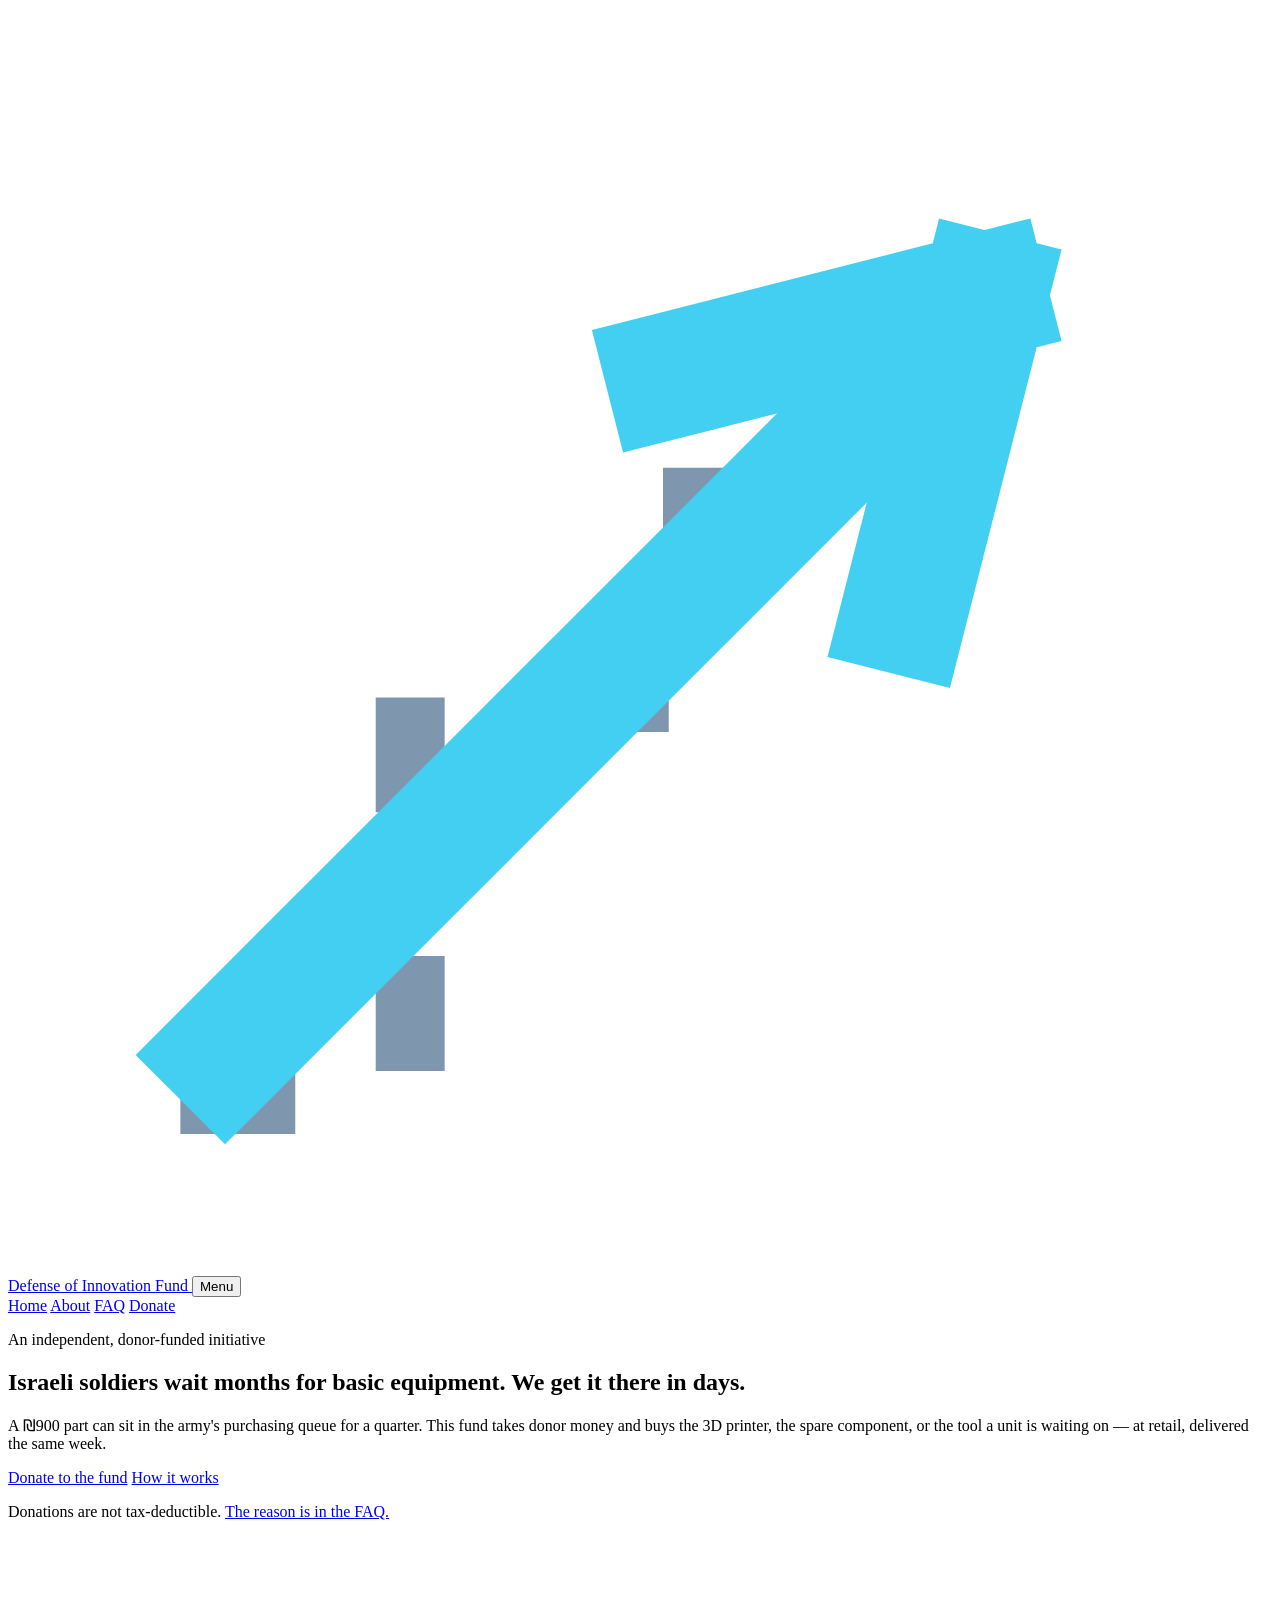
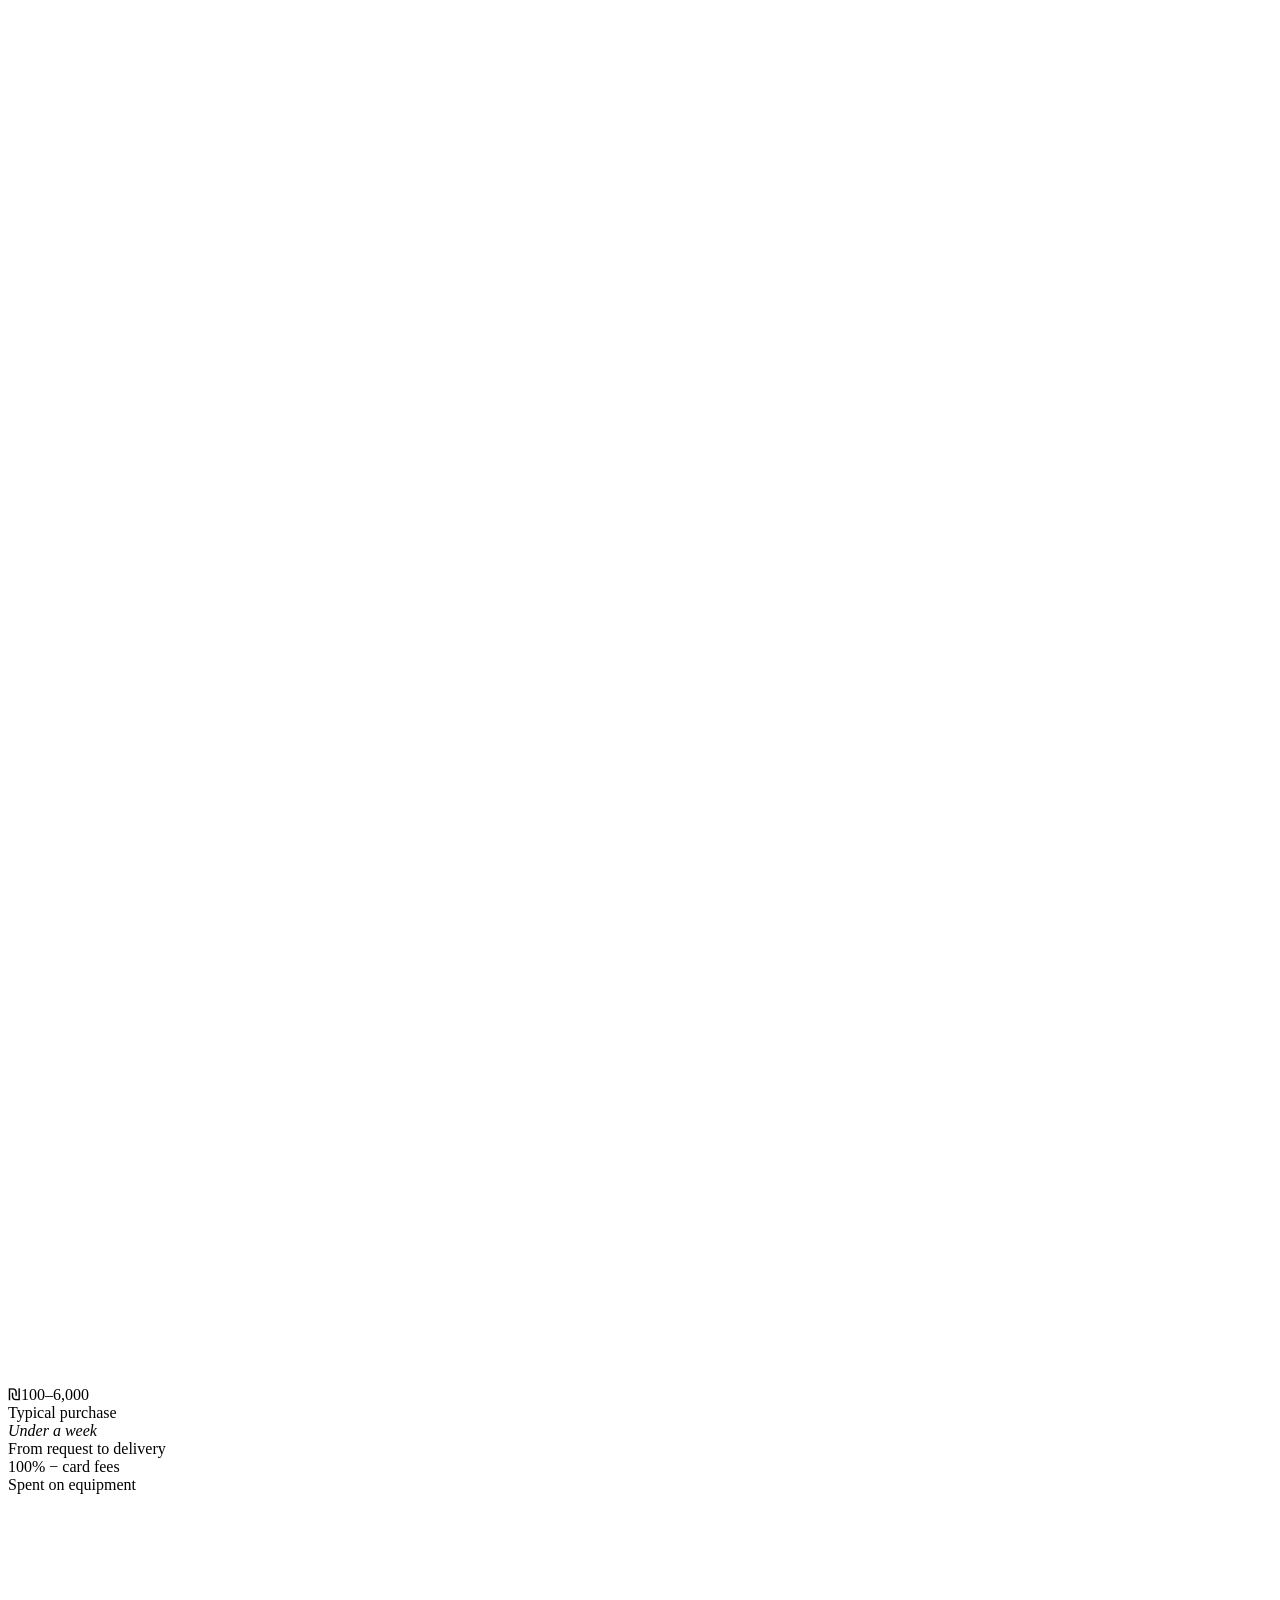
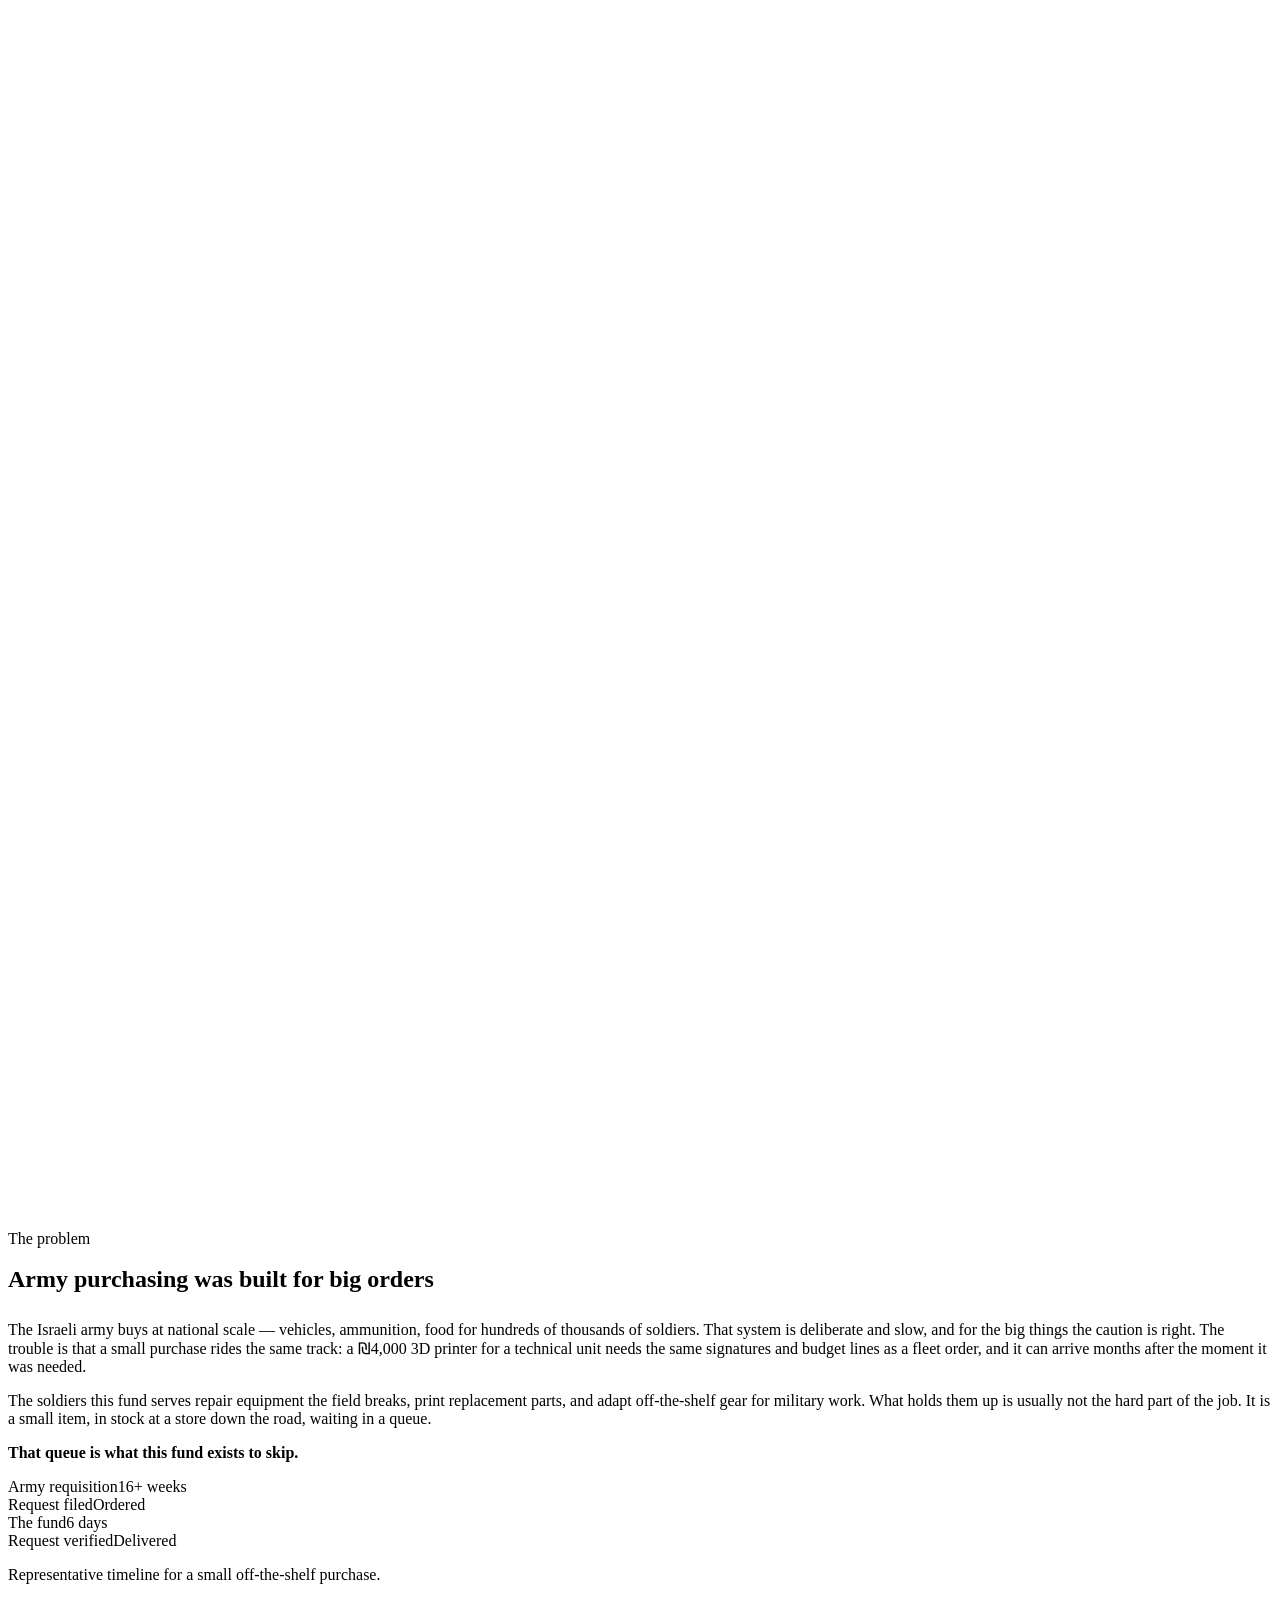
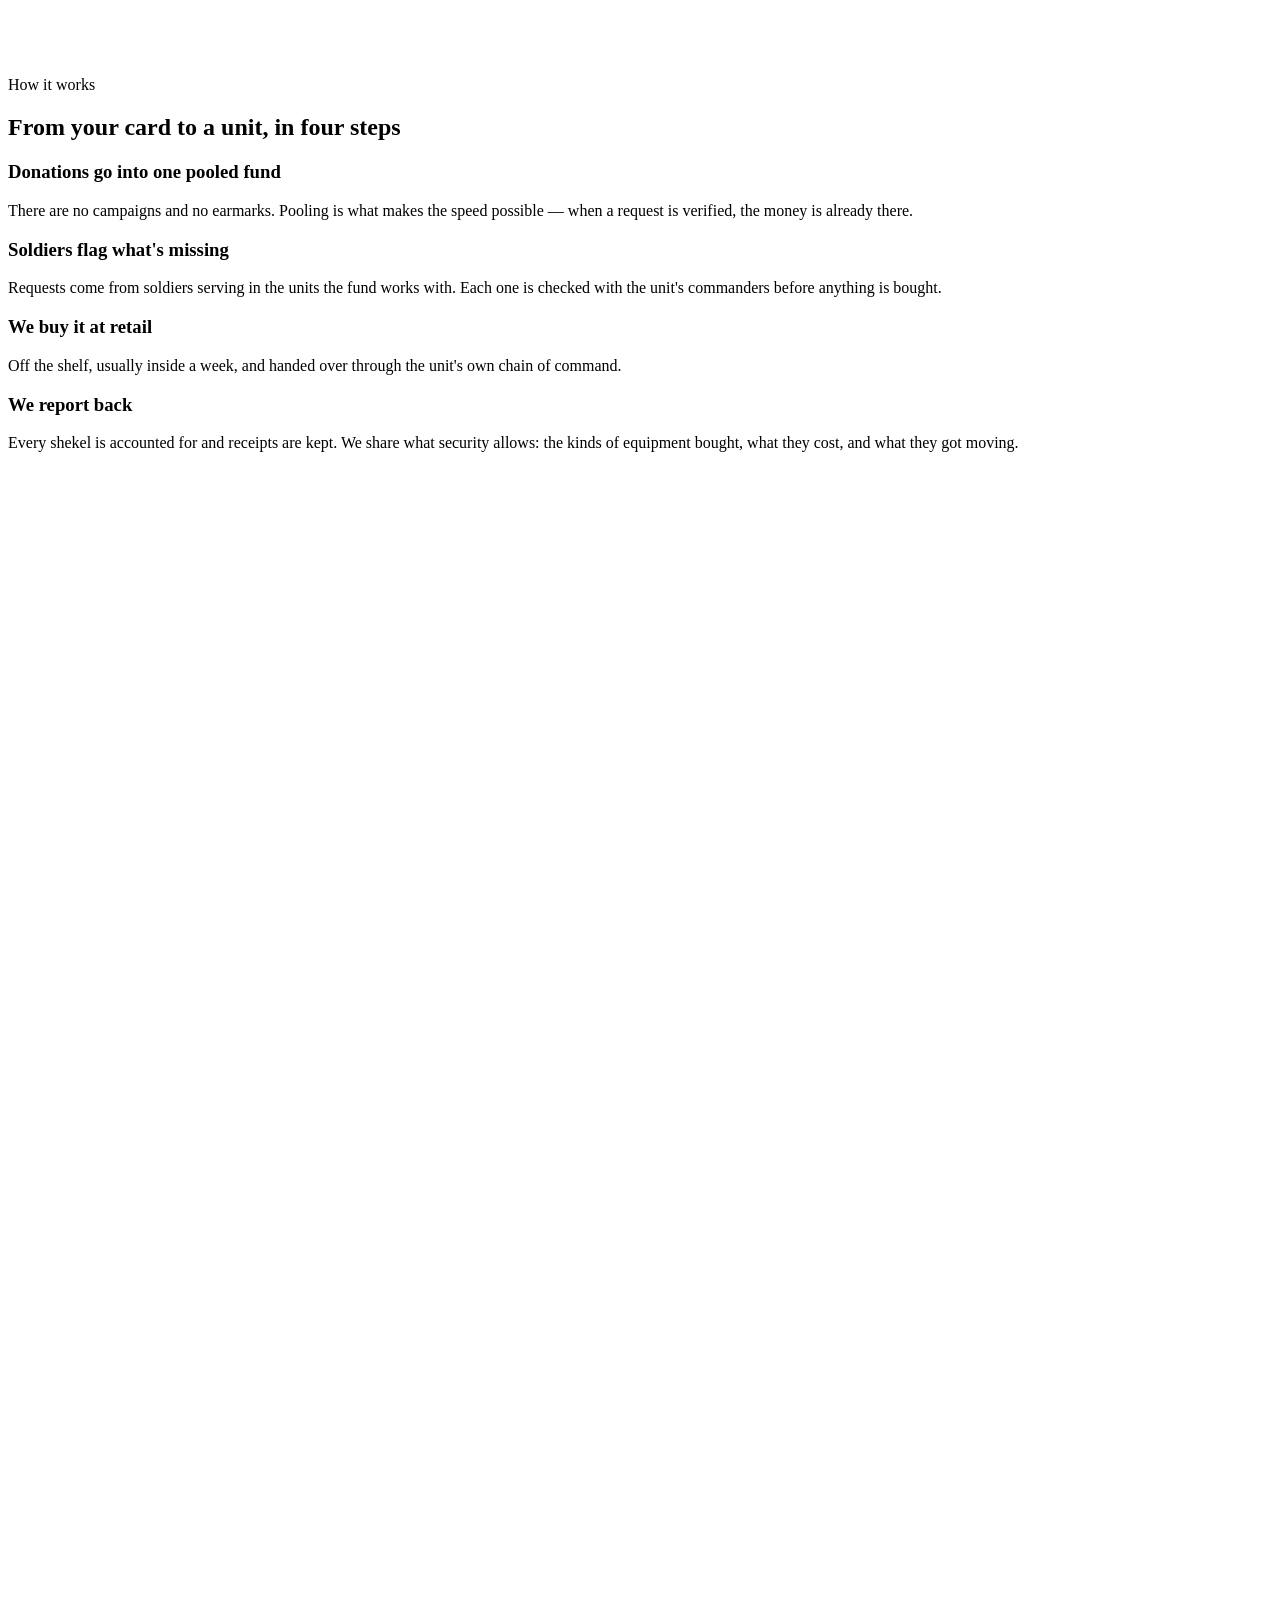
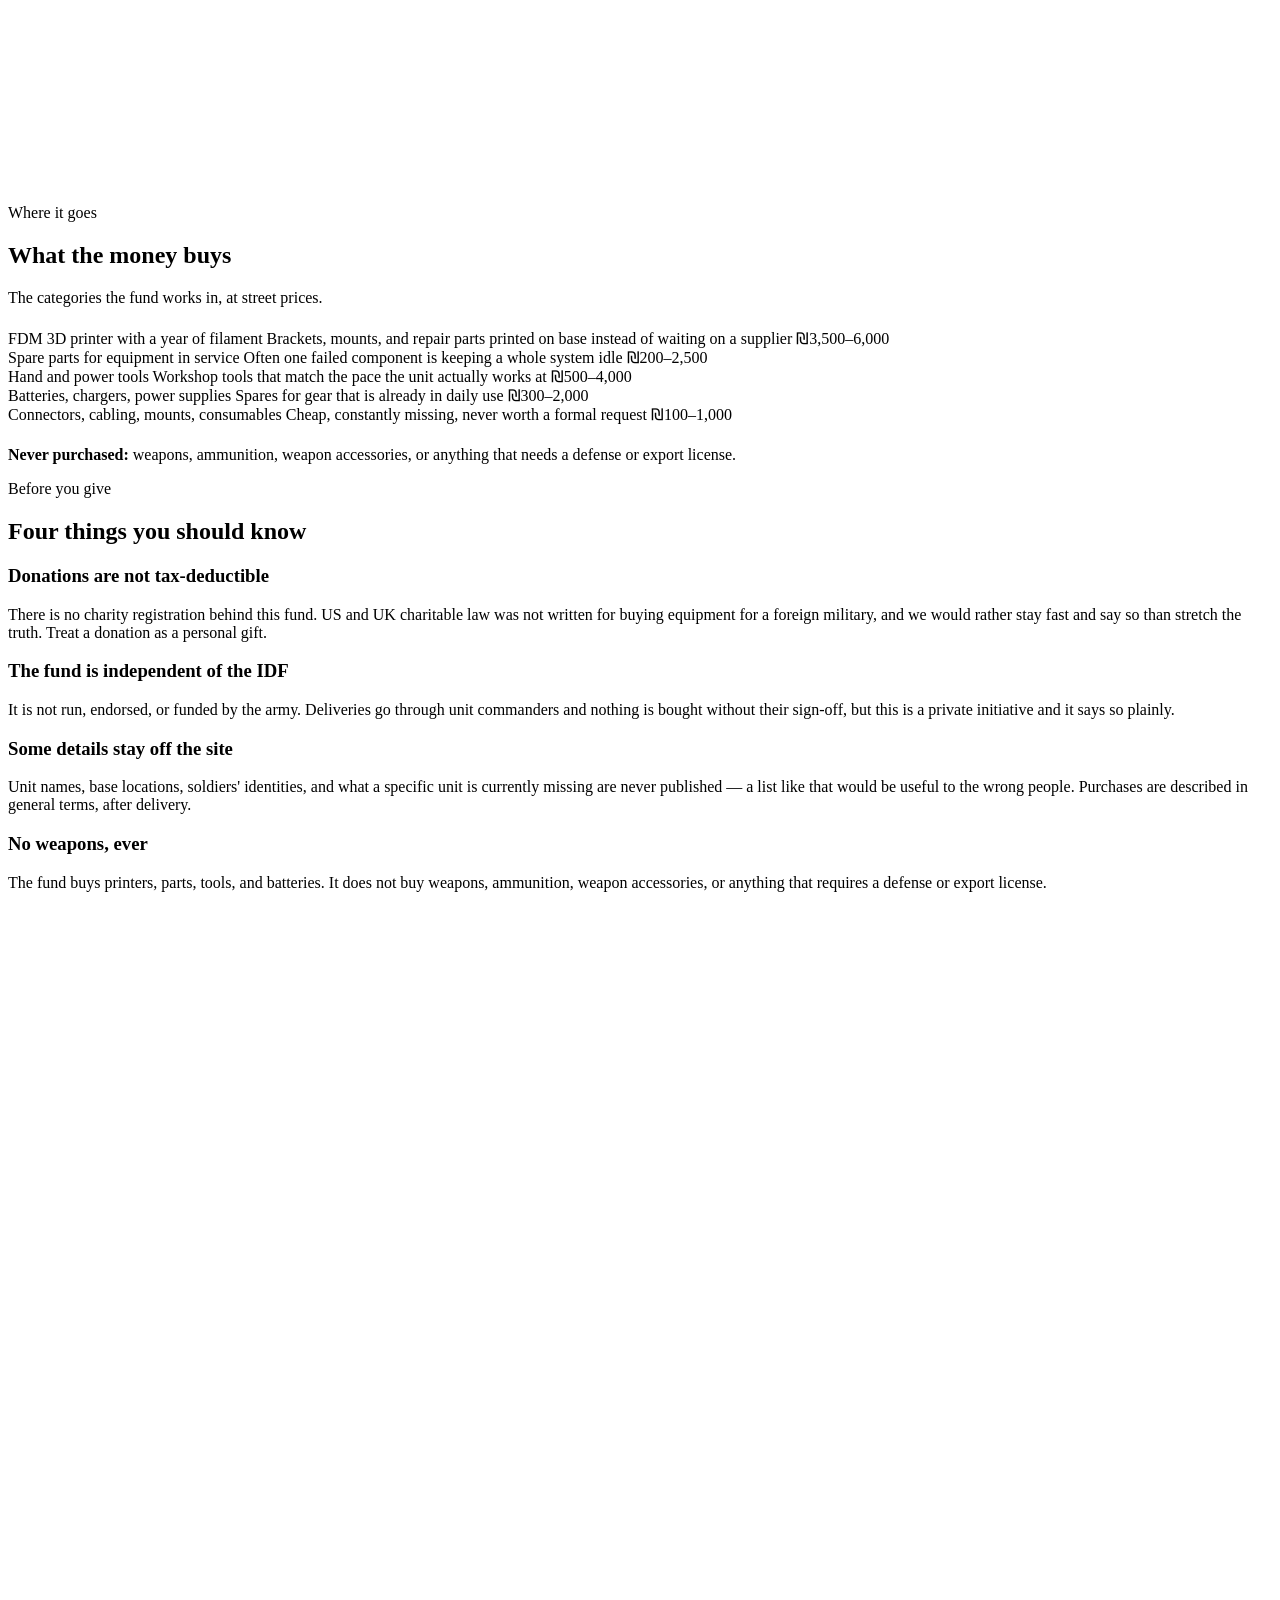
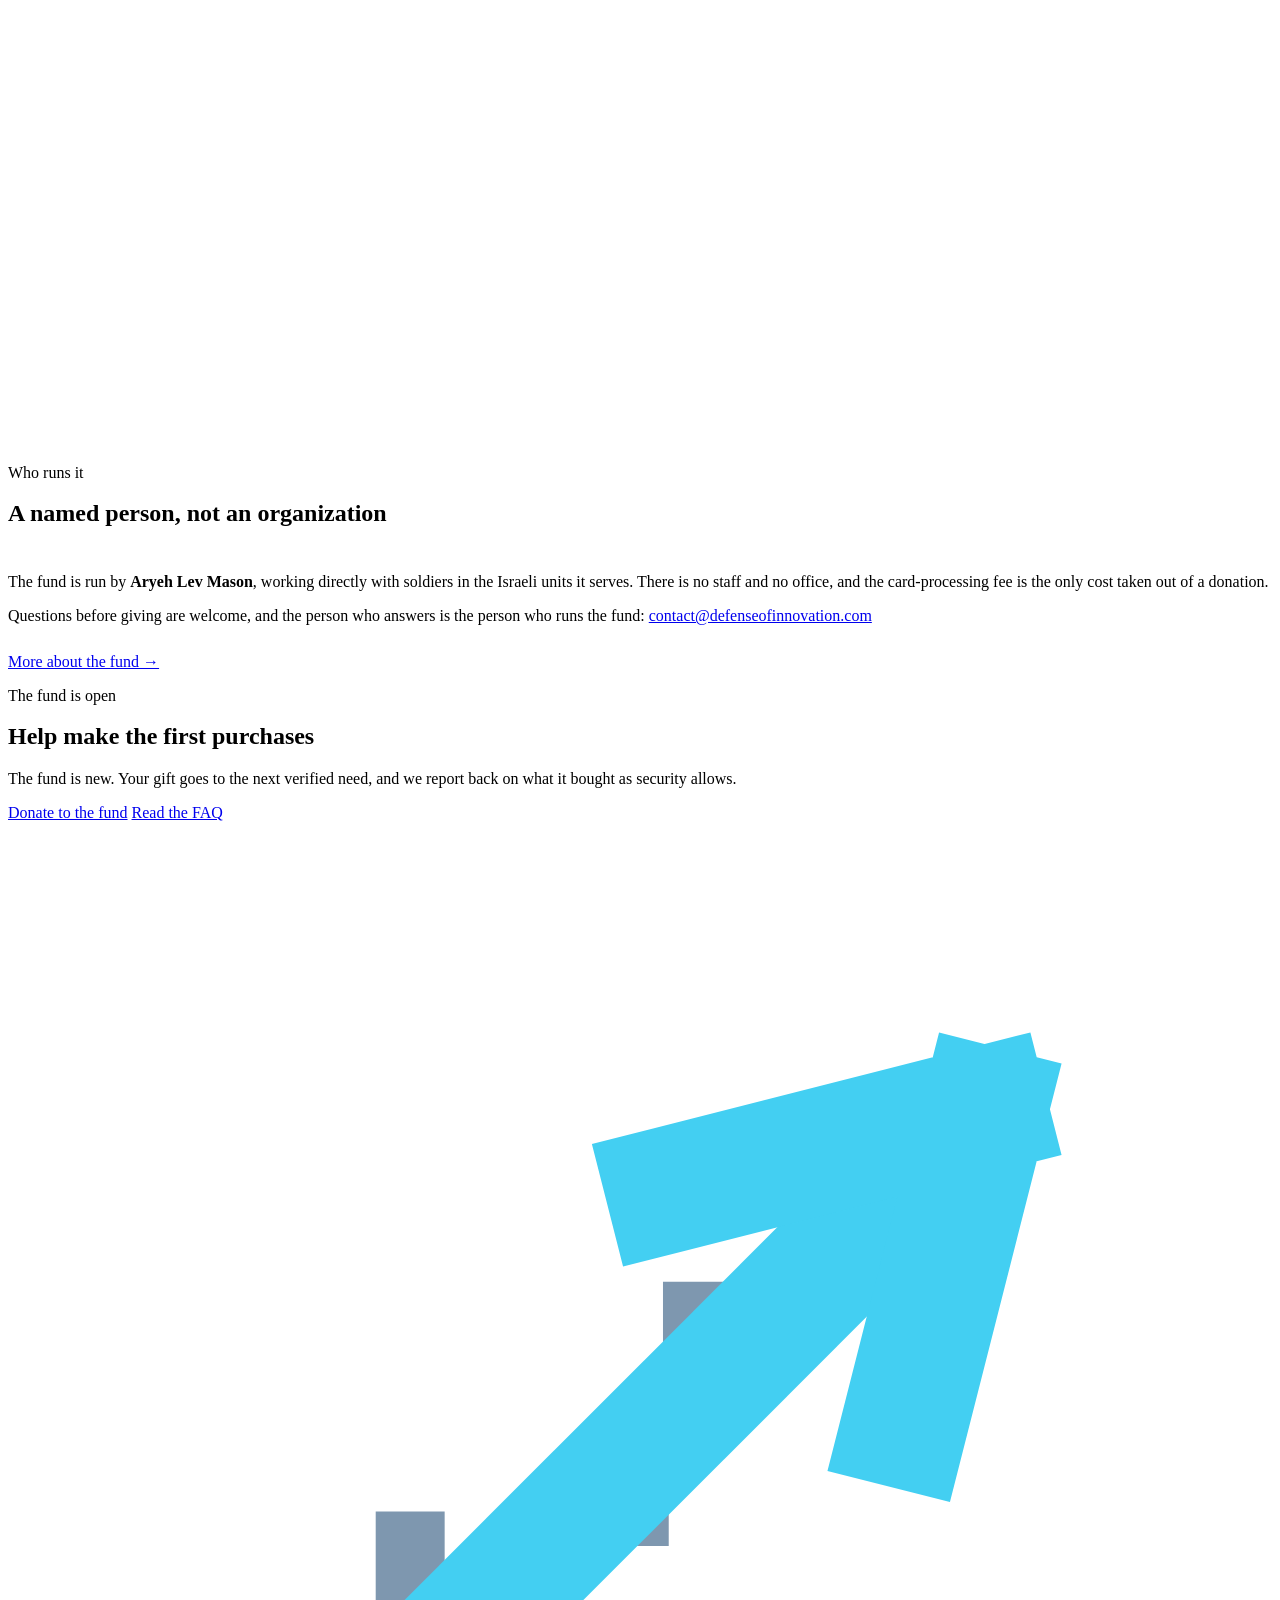
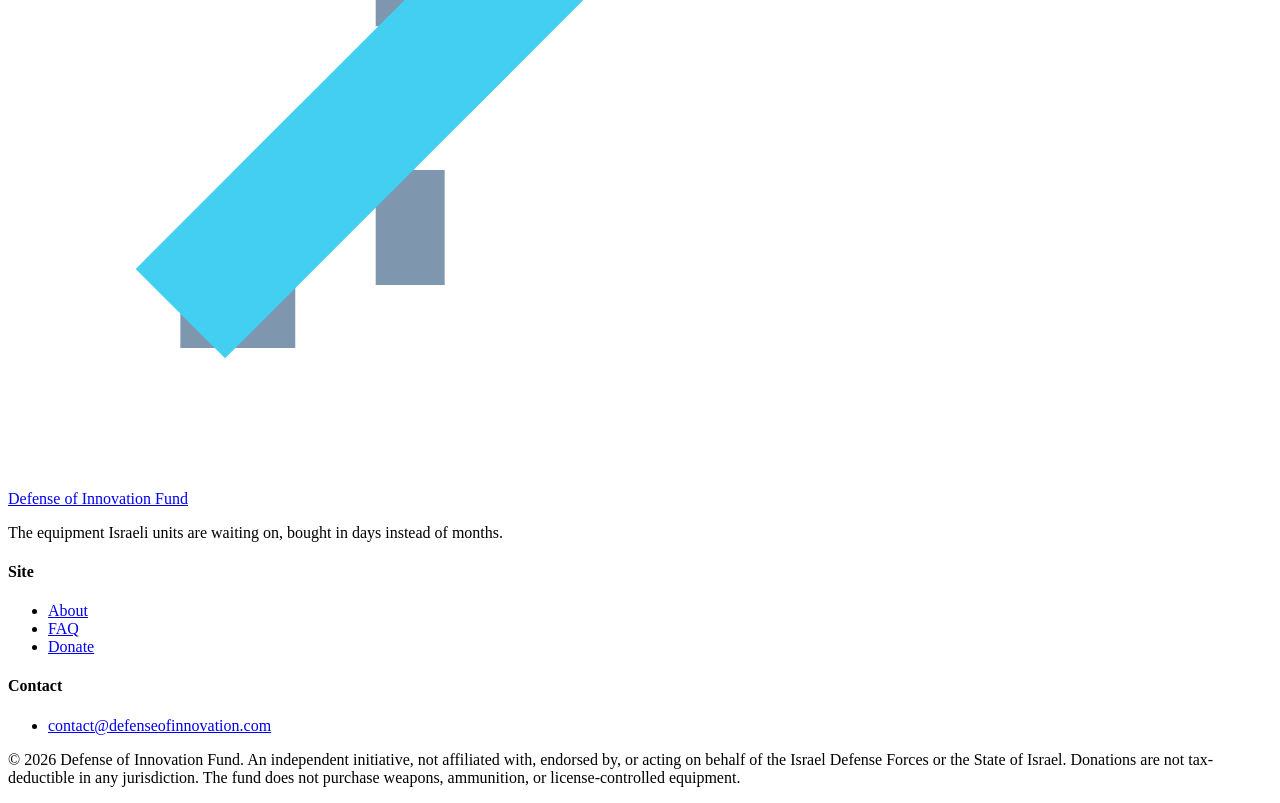
==== commit 91301679: "Swap turquoise accent for cyan; deepen light-page tints Accent moves from green-leaning turquoise (#" ====
--- a/site/index.html
+++ b/site/index.html
@@ -17,8 +17,8 @@
     <a class="wordmark" href="/">
       <svg class="glyph" viewBox="0 0 22 22" aria-hidden="true">
         <path d="M3 19 L7 19 L7 12 L12 12 L12 6 L15 6" fill="none" stroke="#7E97AF" stroke-width="1.2" stroke-dasharray="2 2.5"/>
-        <path d="M3 19 L17 5" fill="none" stroke="#2BE3C8" stroke-width="2.2"/>
-        <path d="M17 5 L11.5 6.4 M17 5 L15.6 10.5" fill="none" stroke="#2BE3C8" stroke-width="2.2" stroke-linecap="square"/>
+        <path d="M3 19 L17 5" fill="none" stroke="#43CFF2" stroke-width="2.2"/>
+        <path d="M17 5 L11.5 6.4 M17 5 L15.6 10.5" fill="none" stroke="#43CFF2" stroke-width="2.2" stroke-linecap="square"/>
       </svg>
       <span class="wm-text">Defense of Innovation <span class="wm-fund">Fund</span></span>
     </a>
@@ -54,7 +54,7 @@
           <defs>
             <linearGradient id="vizgrad" x1="0" y1="1" x2="1" y2="0">
               <stop offset="0" stop-color="#4D9DE0"/>
-              <stop offset="1" stop-color="#2BE3C8"/>
+              <stop offset="1" stop-color="#43CFF2"/>
             </linearGradient>
           </defs>
           <!-- ambient rings around the unit -->
@@ -295,8 +295,8 @@
         <a class="wordmark" href="/">
           <svg class="glyph" viewBox="0 0 22 22" aria-hidden="true">
             <path d="M3 19 L7 19 L7 12 L12 12 L12 6 L15 6" fill="none" stroke="#7E97AF" stroke-width="1.2" stroke-dasharray="2 2.5"/>
-            <path d="M3 19 L17 5" fill="none" stroke="#2BE3C8" stroke-width="2.2"/>
-            <path d="M17 5 L11.5 6.4 M17 5 L15.6 10.5" fill="none" stroke="#2BE3C8" stroke-width="2.2" stroke-linecap="square"/>
+            <path d="M3 19 L17 5" fill="none" stroke="#43CFF2" stroke-width="2.2"/>
+            <path d="M17 5 L11.5 6.4 M17 5 L15.6 10.5" fill="none" stroke="#43CFF2" stroke-width="2.2" stroke-linecap="square"/>
           </svg>
           <span class="wm-text">Defense of Innovation <span class="wm-fund">Fund</span></span>
         </a>
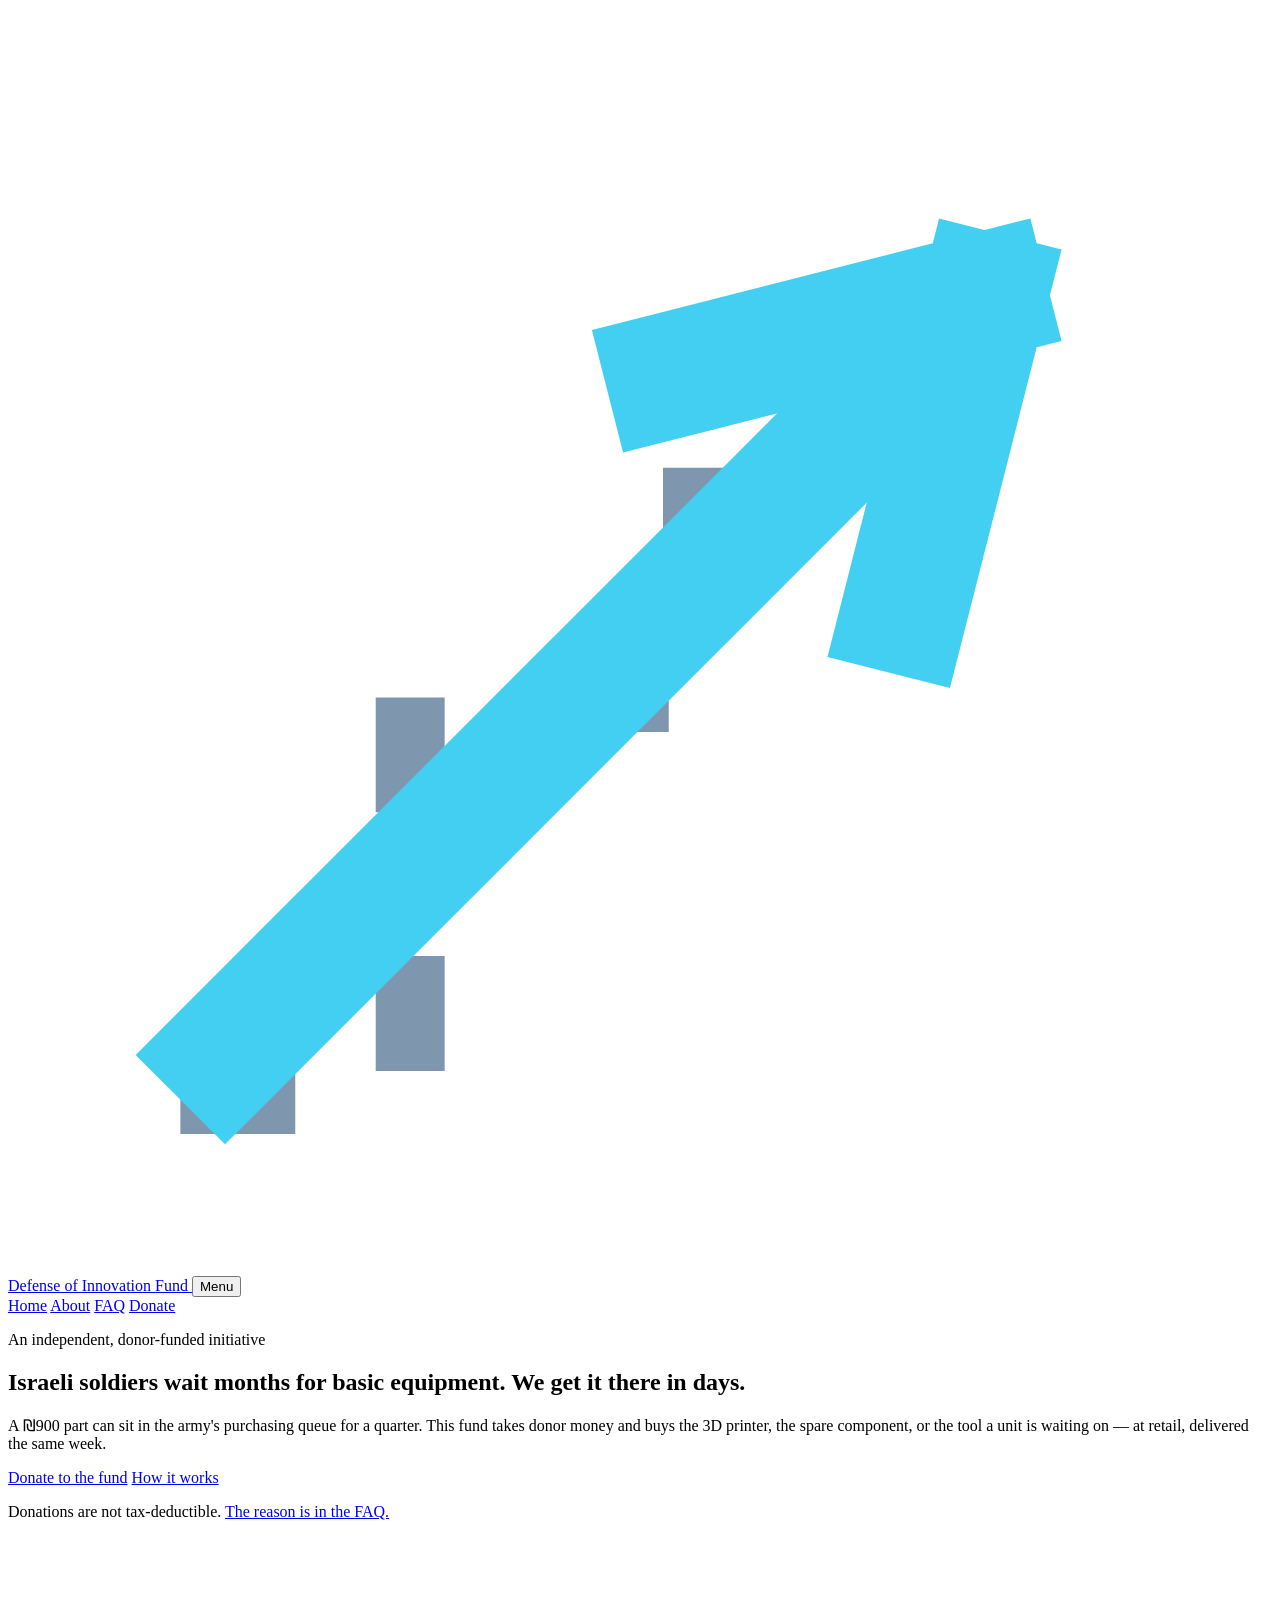
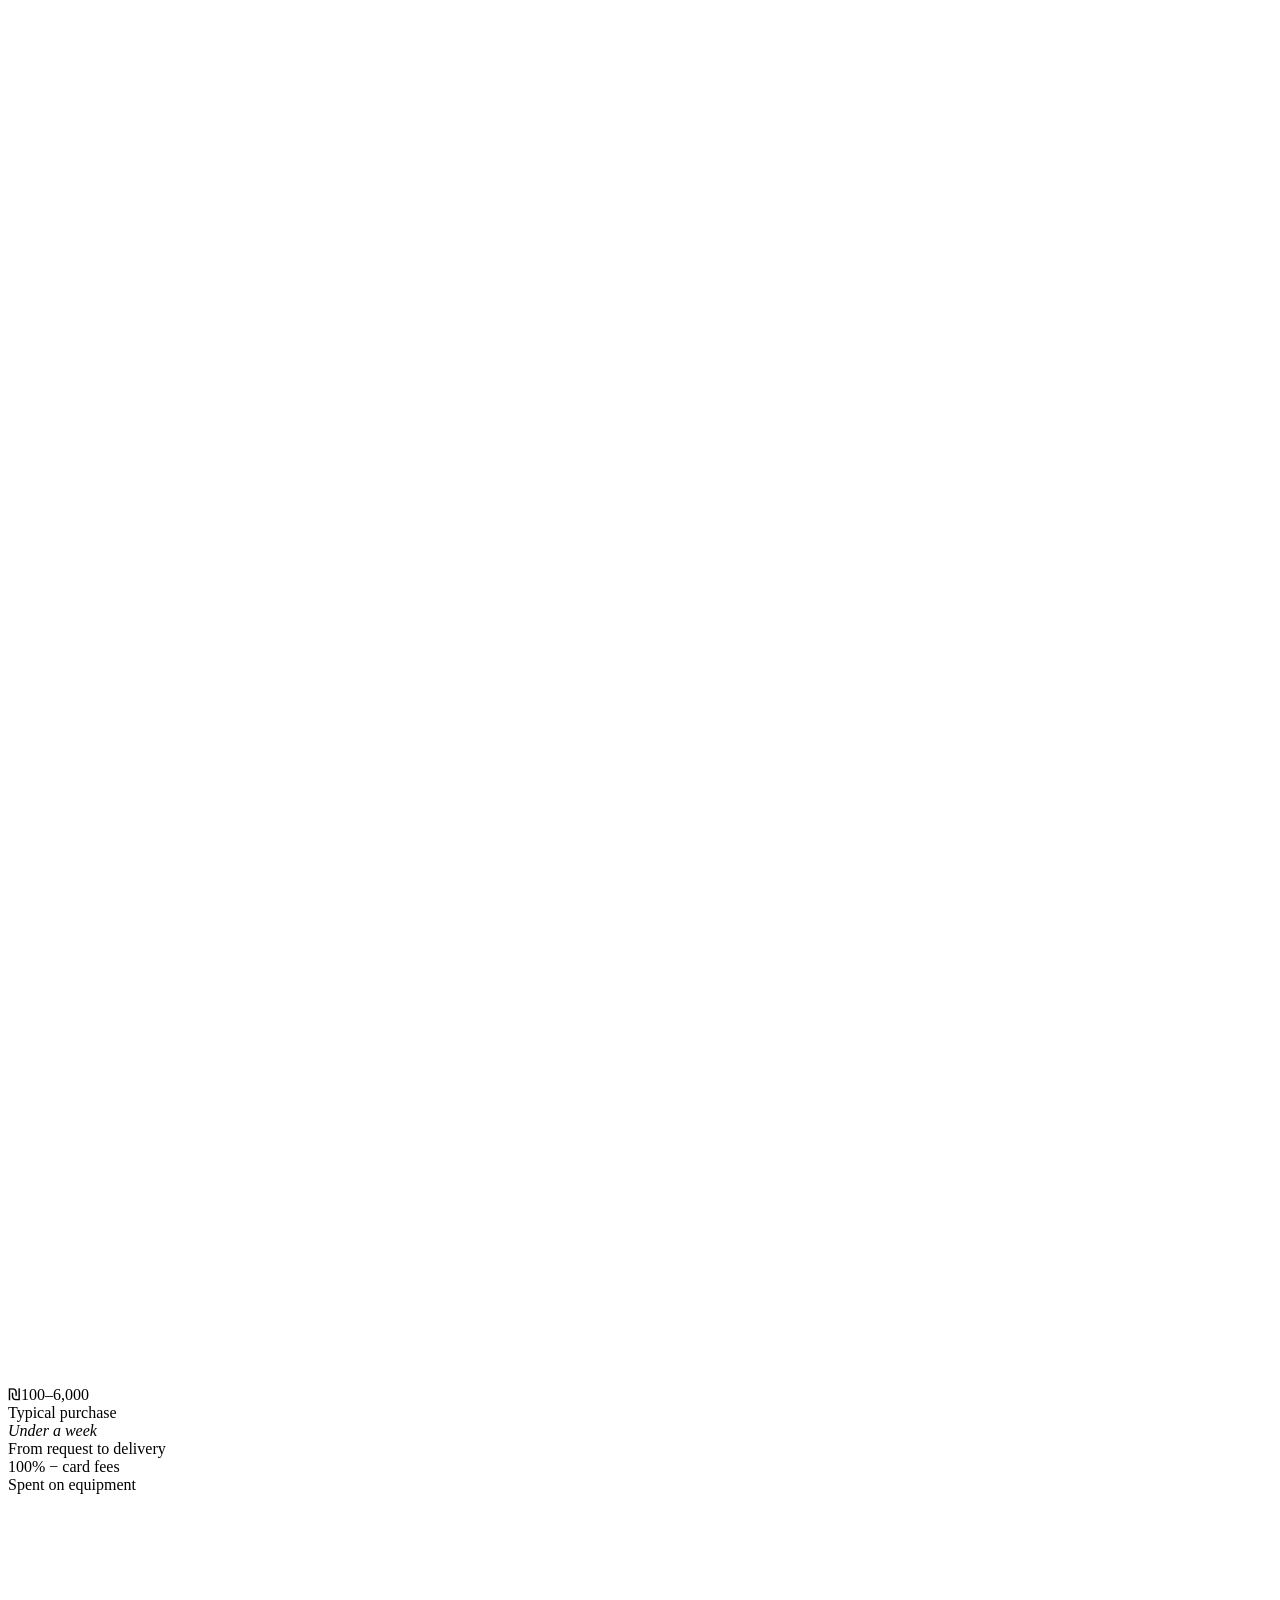
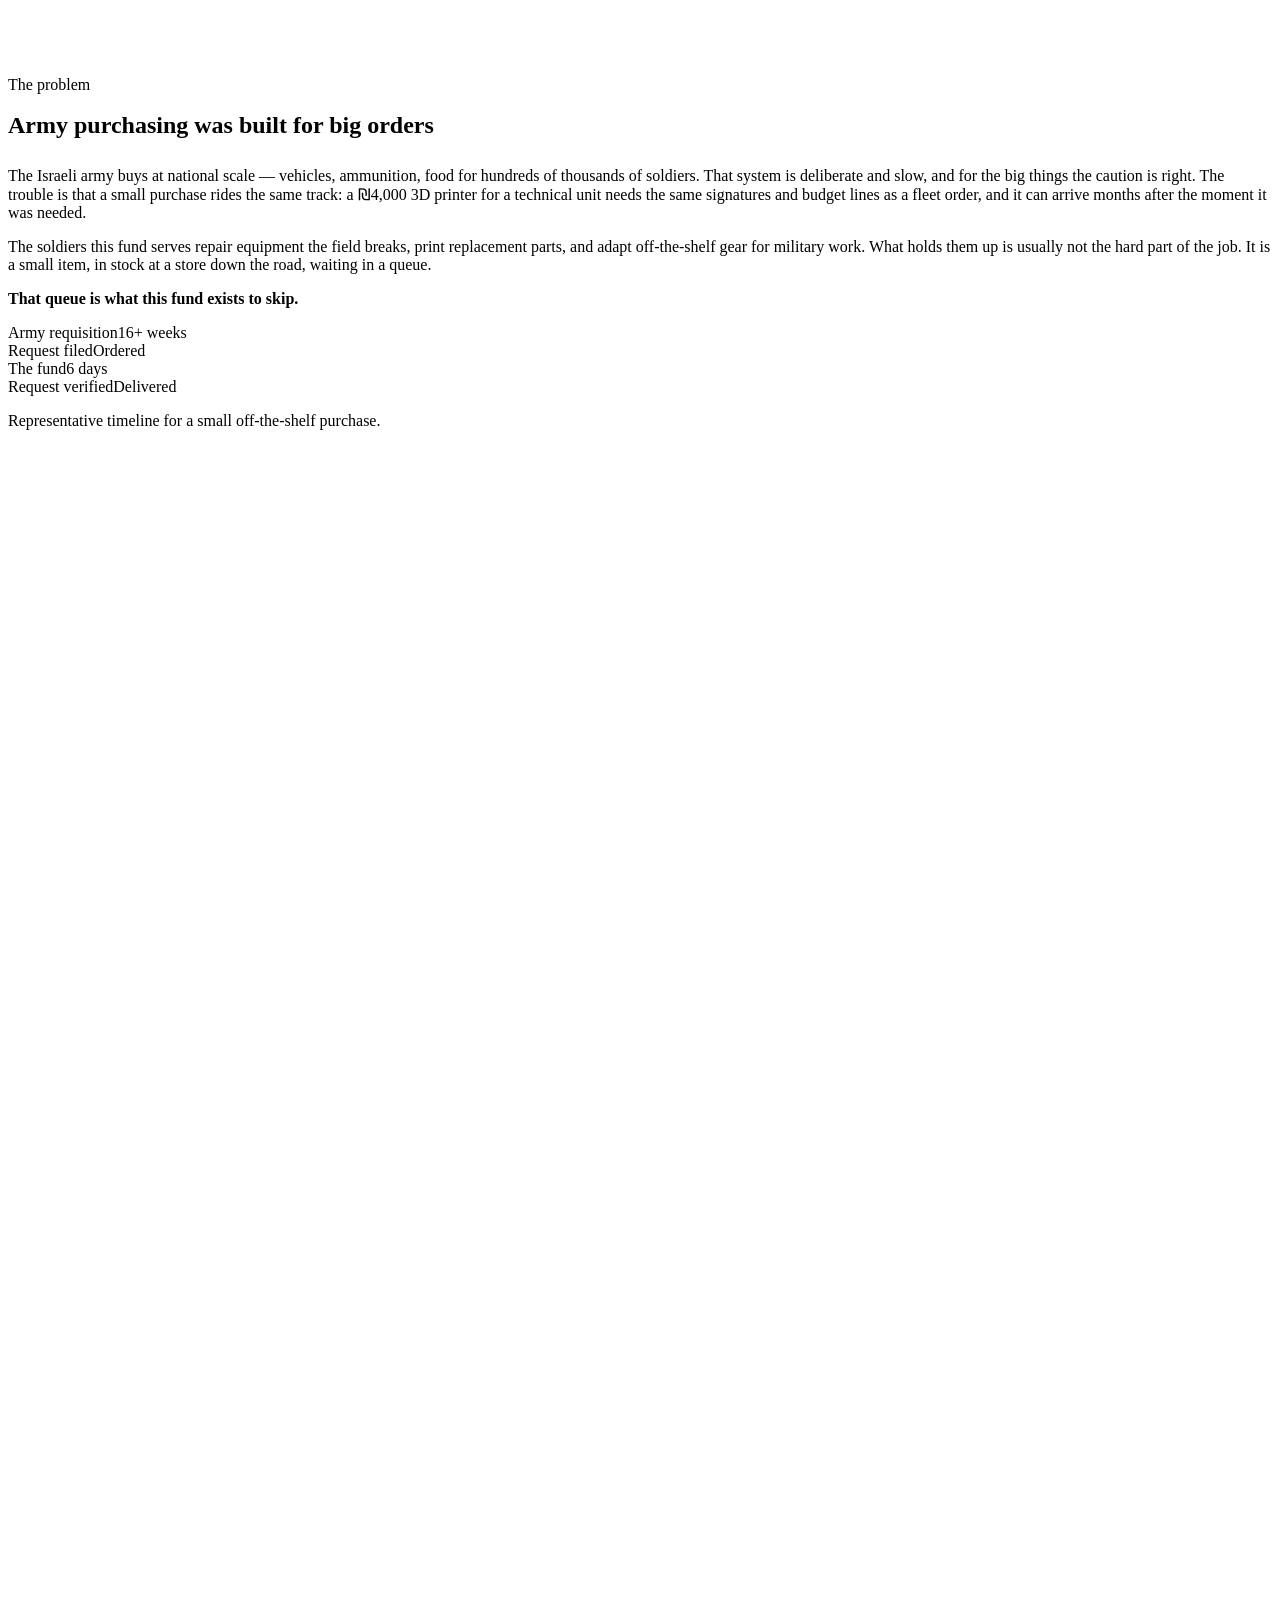
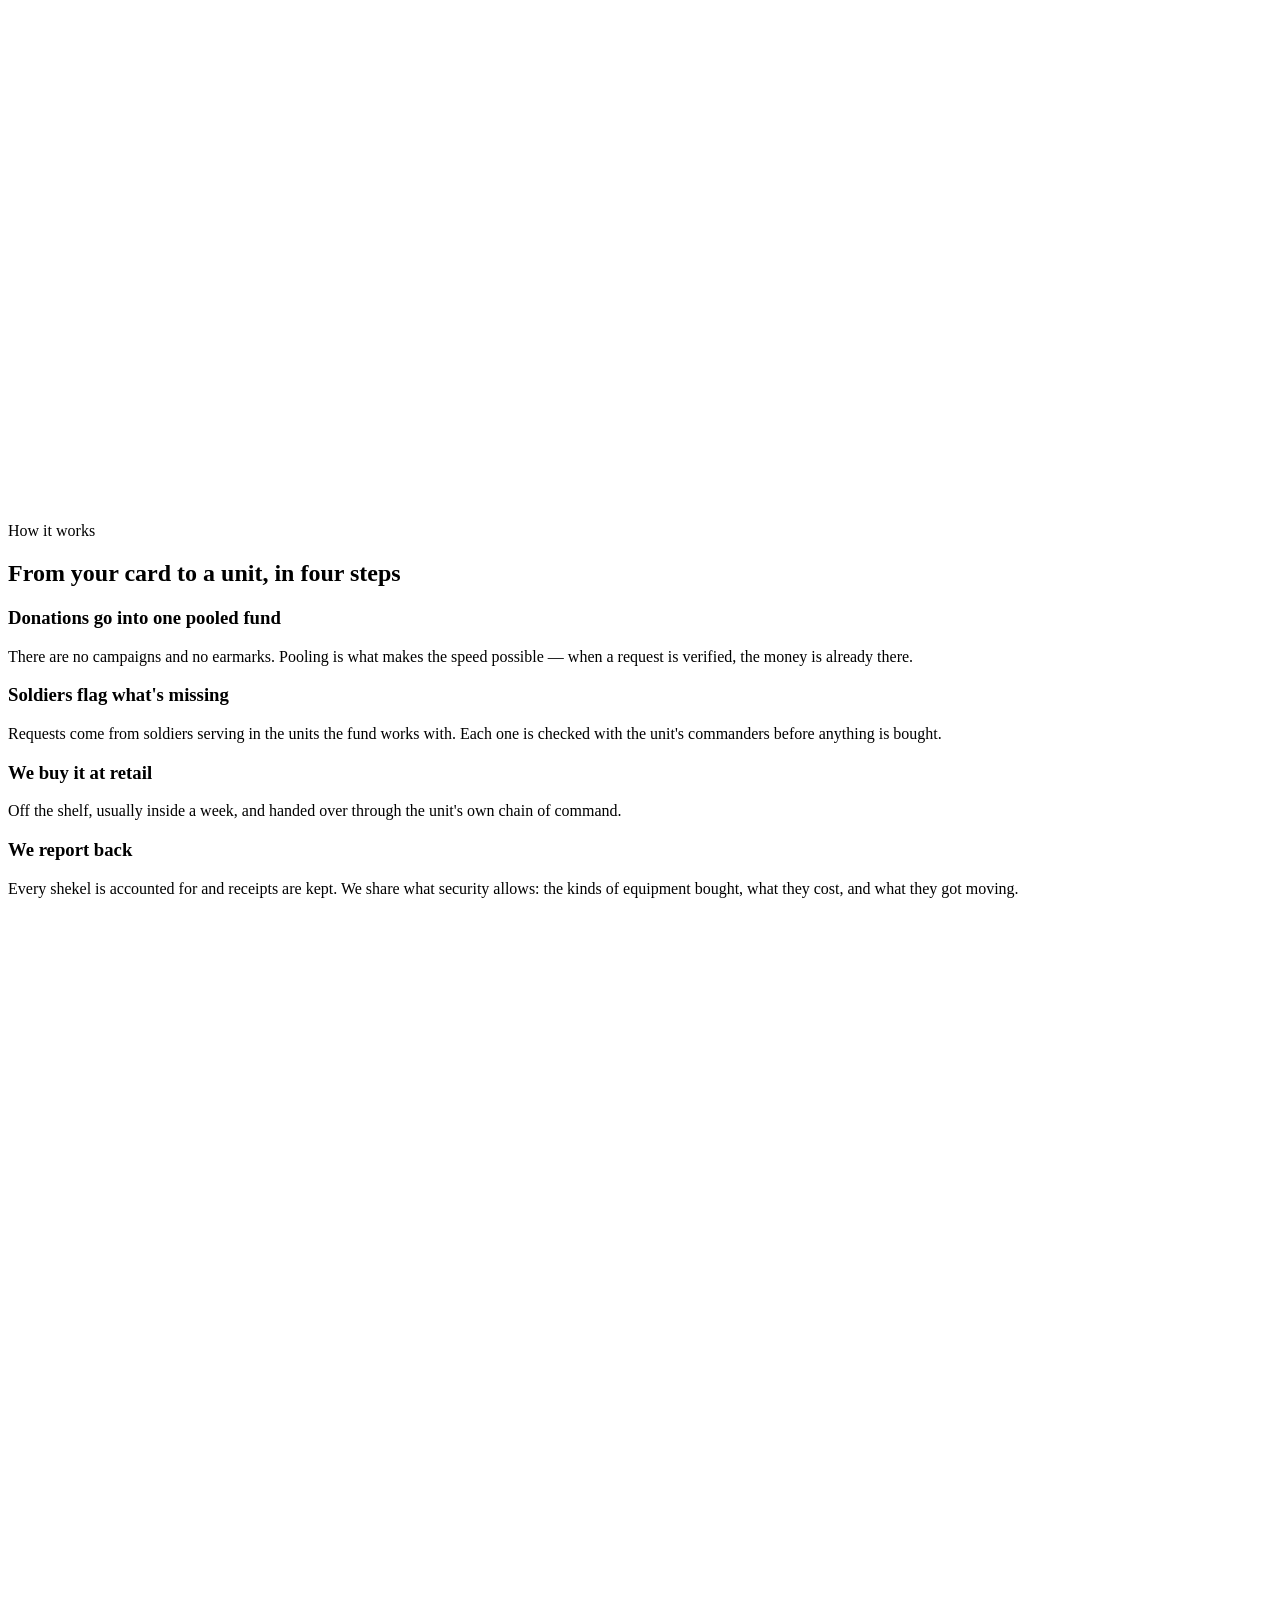
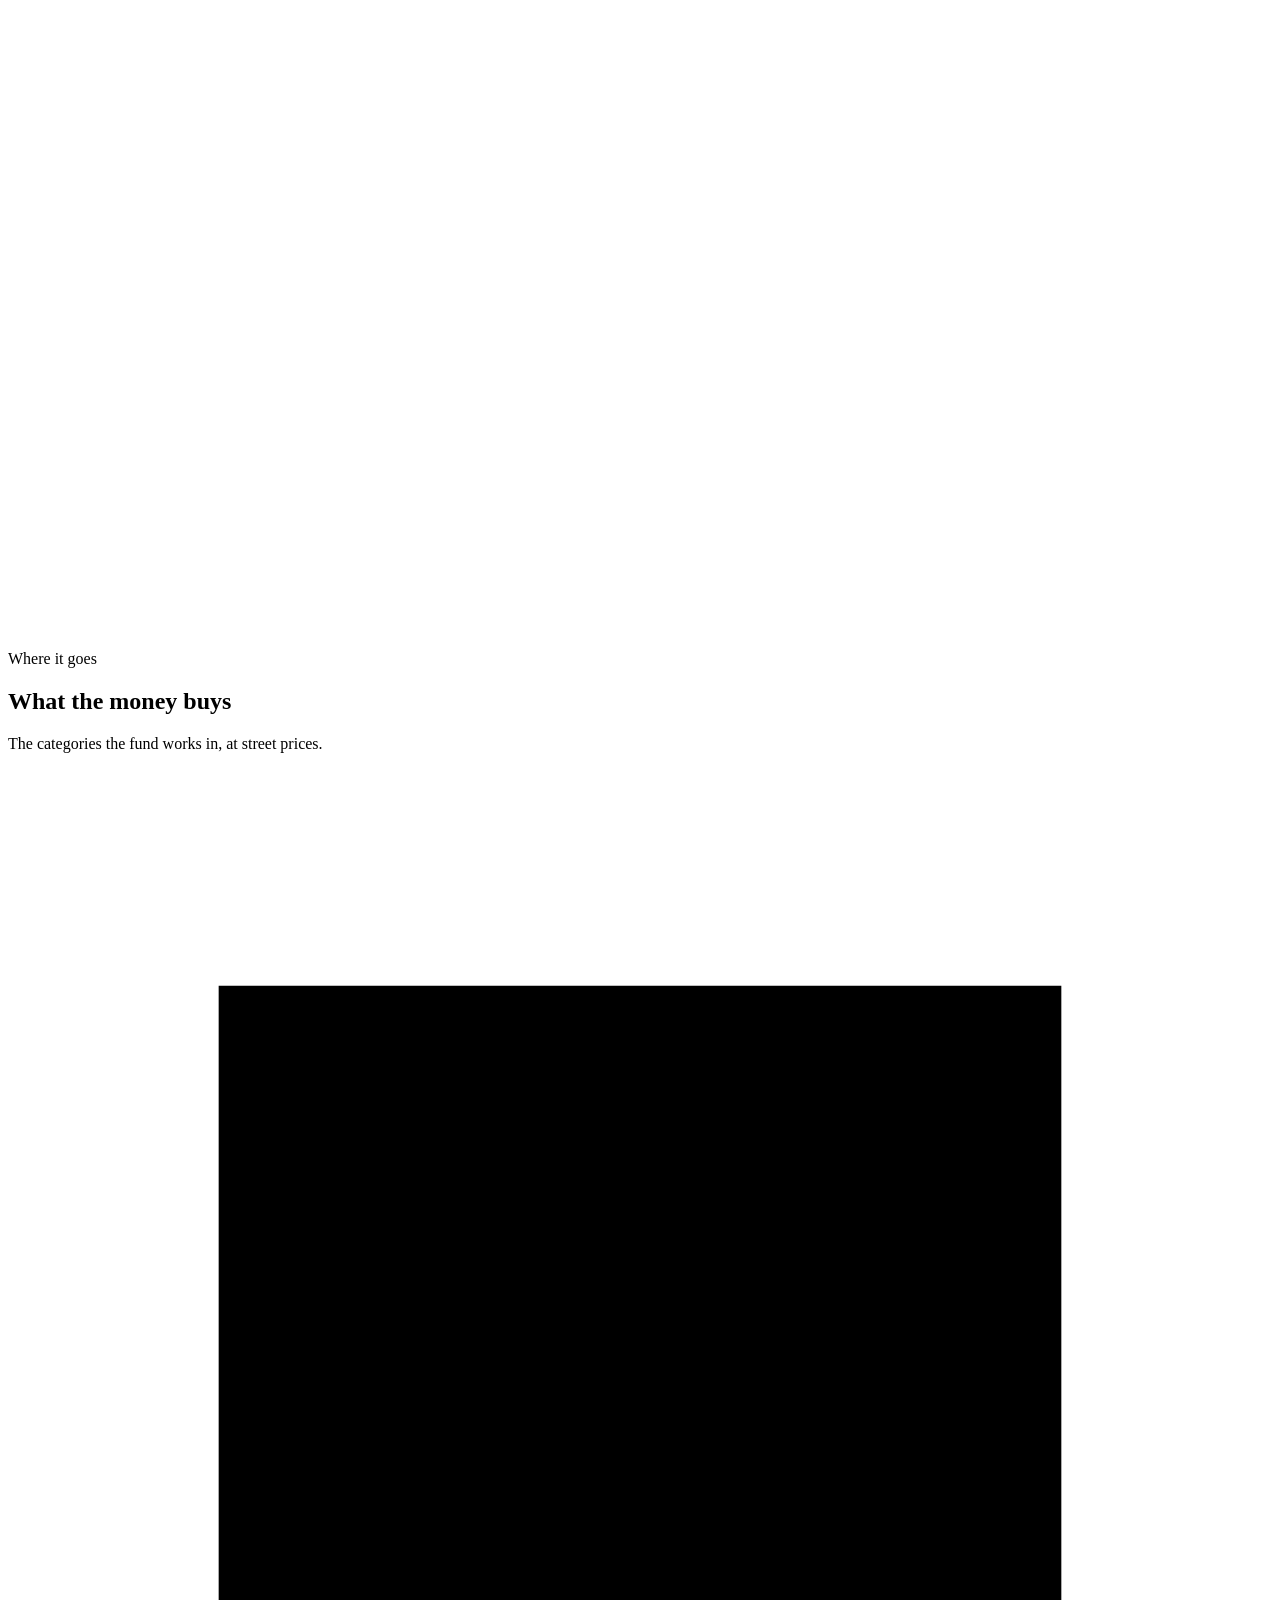
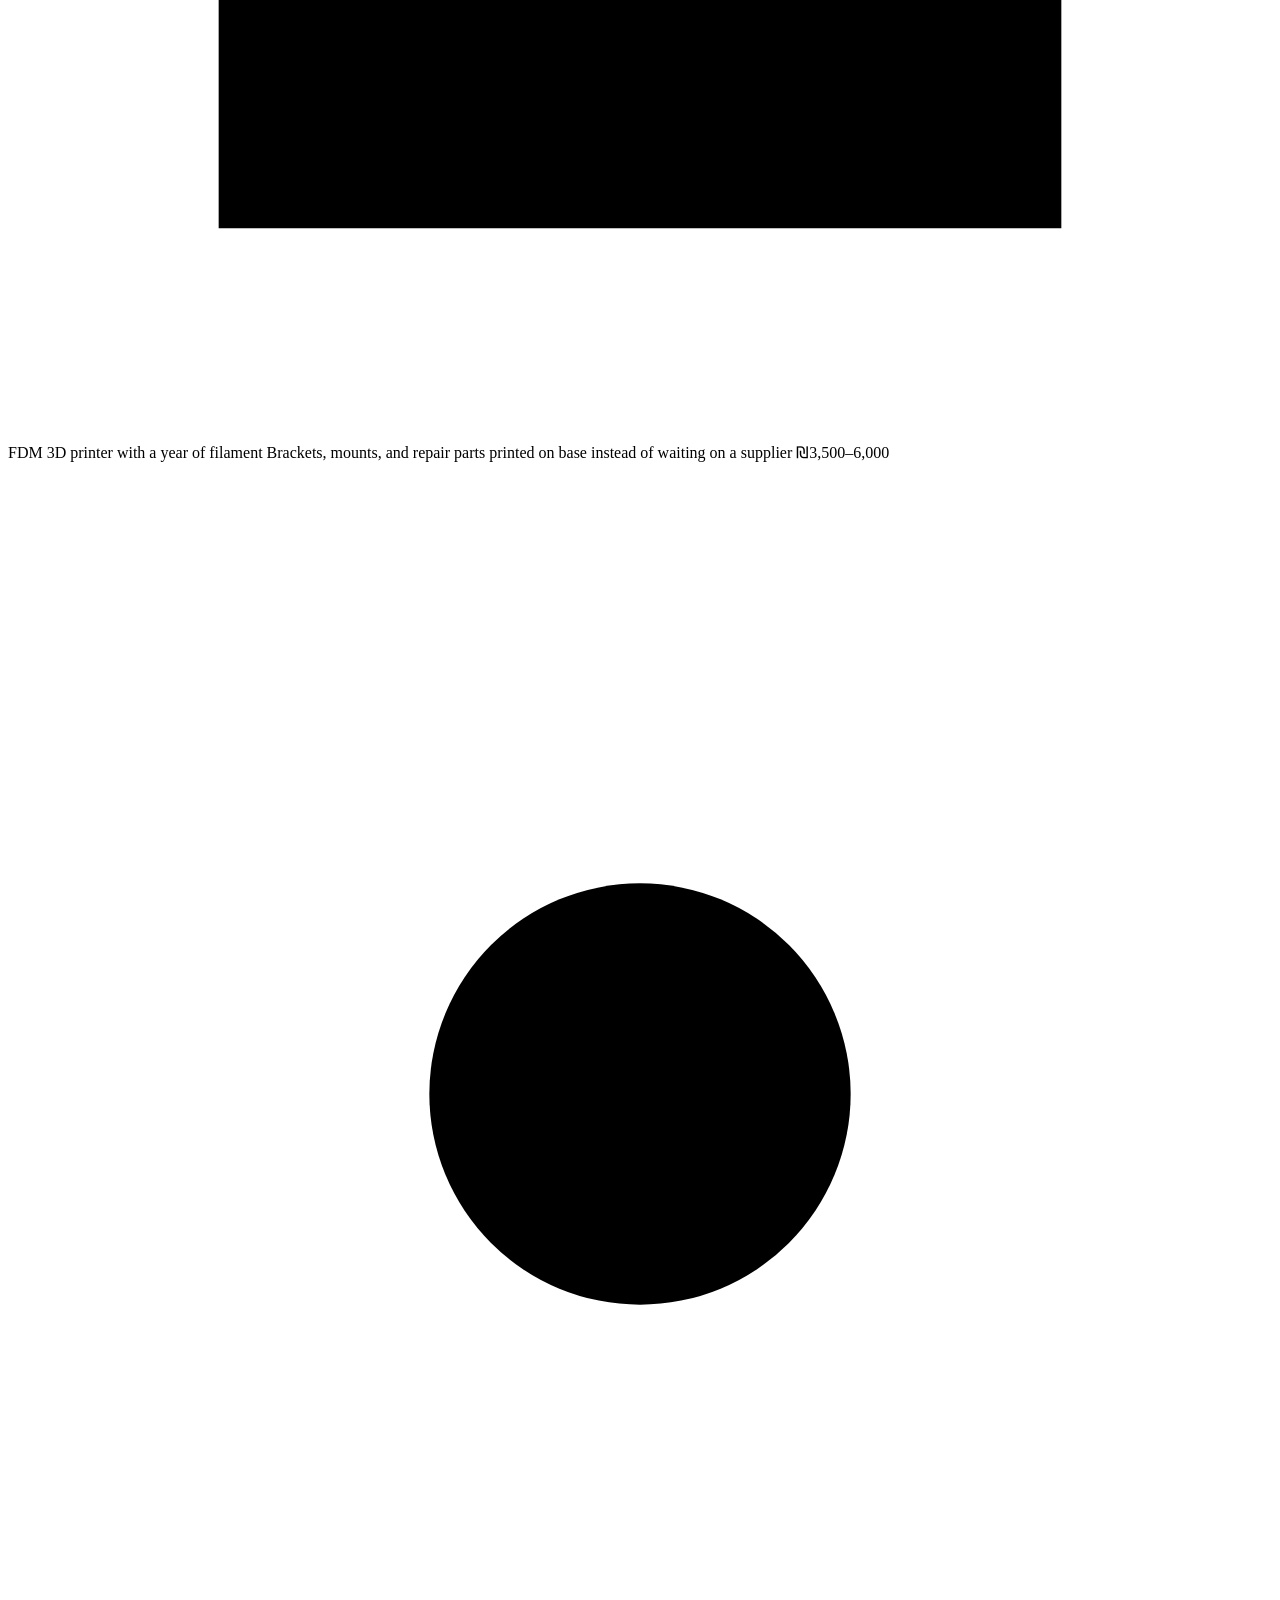
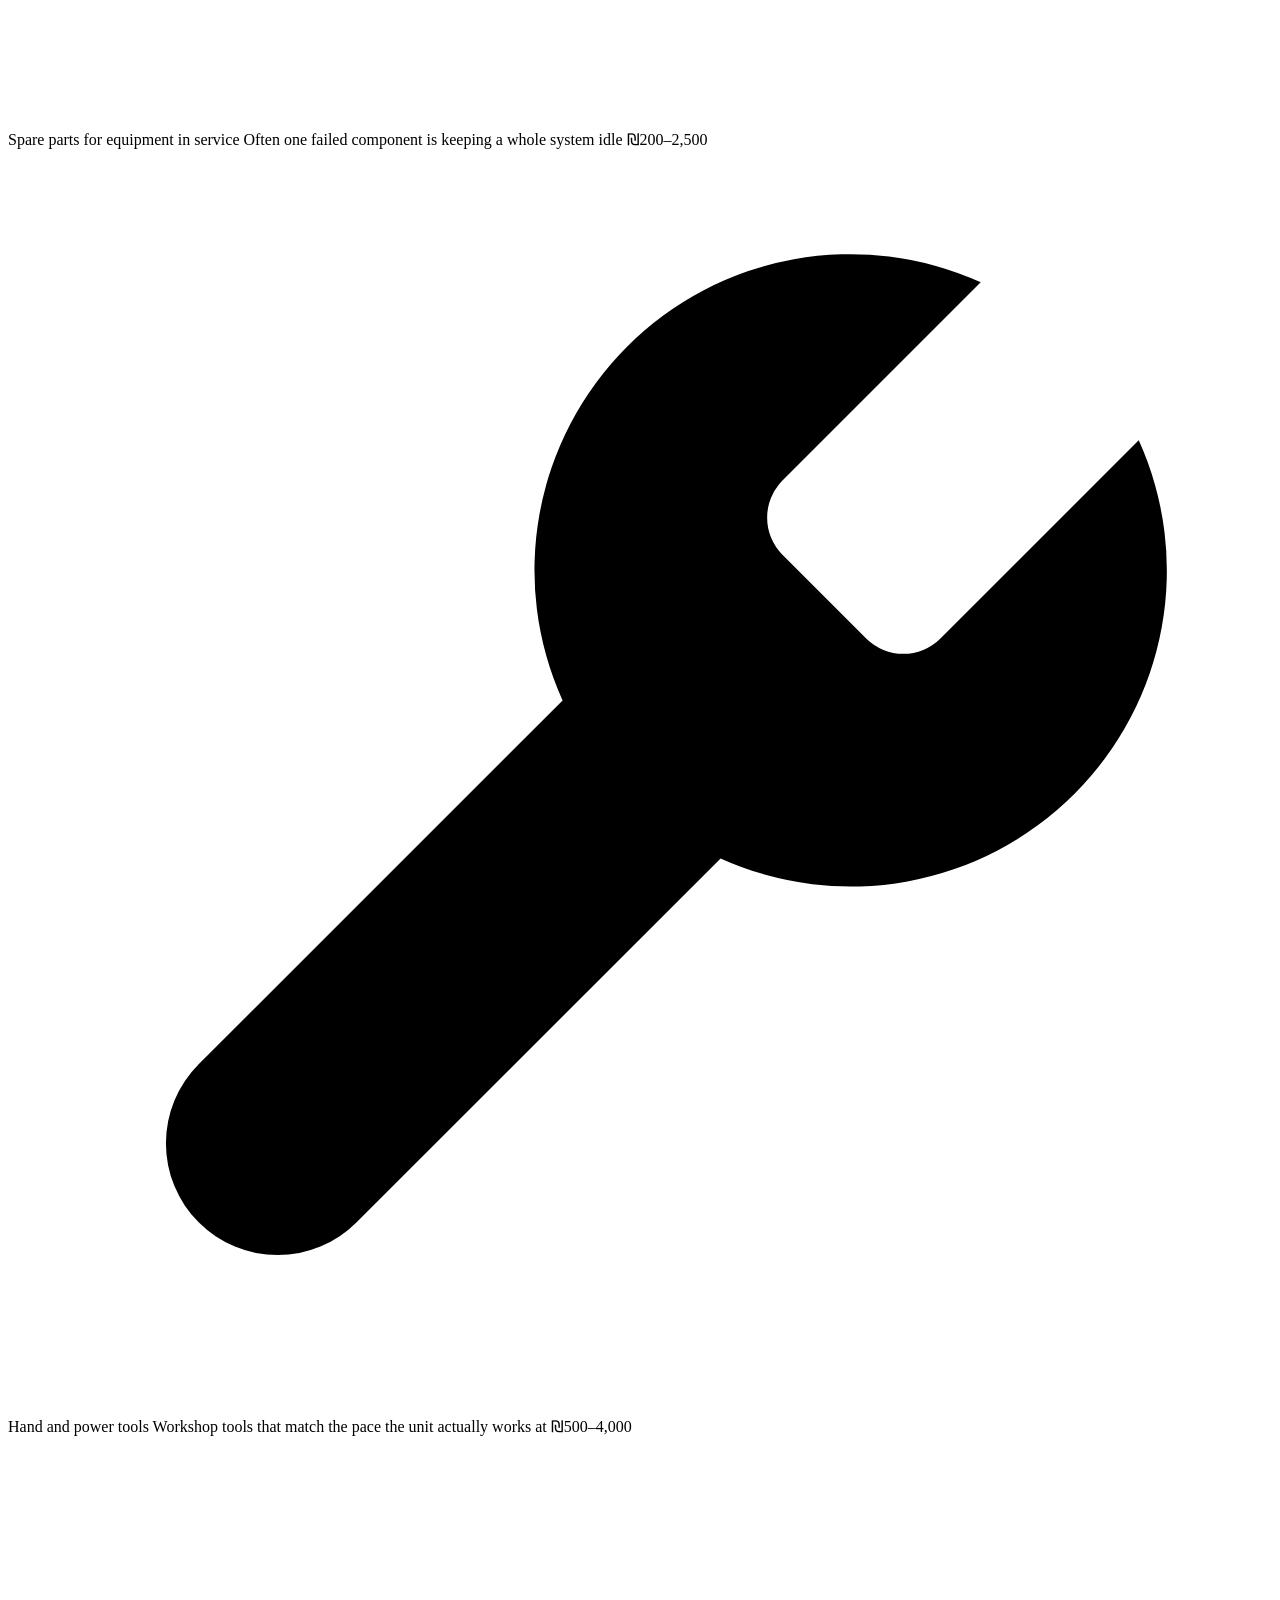
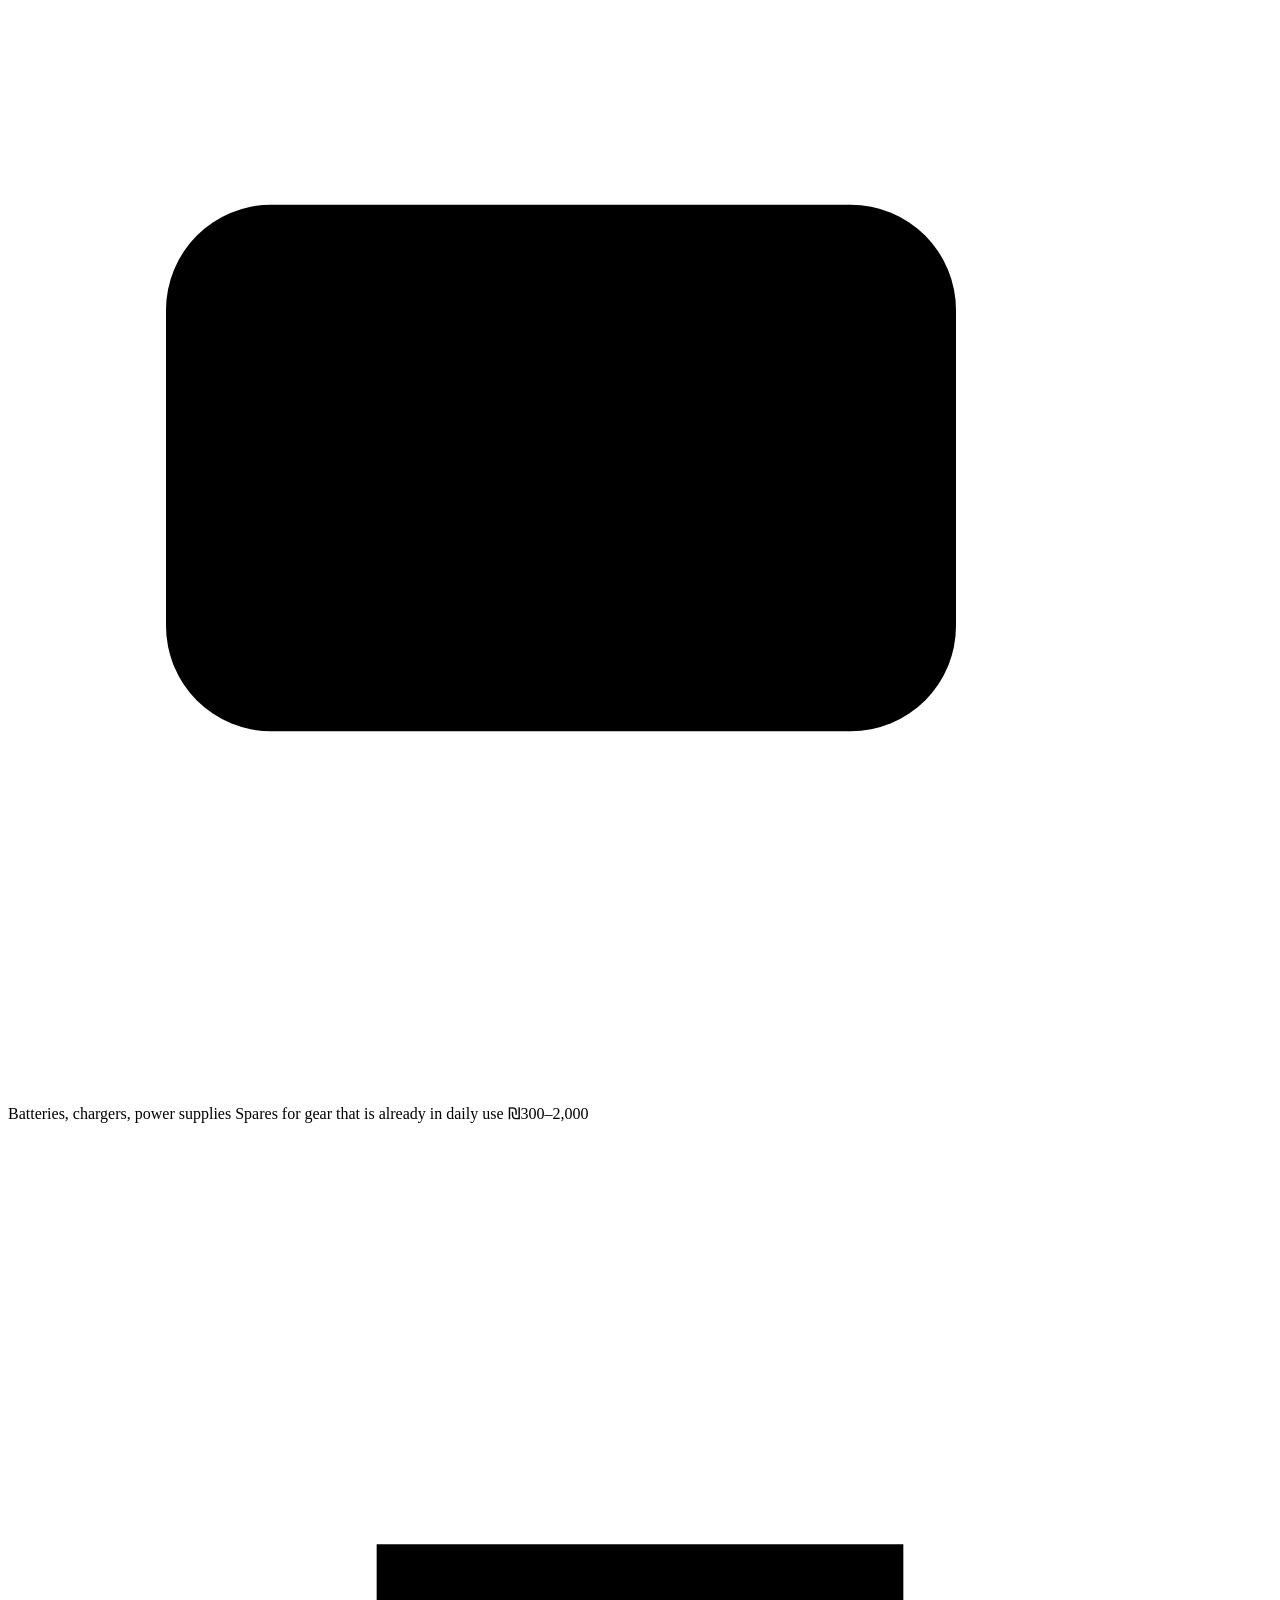
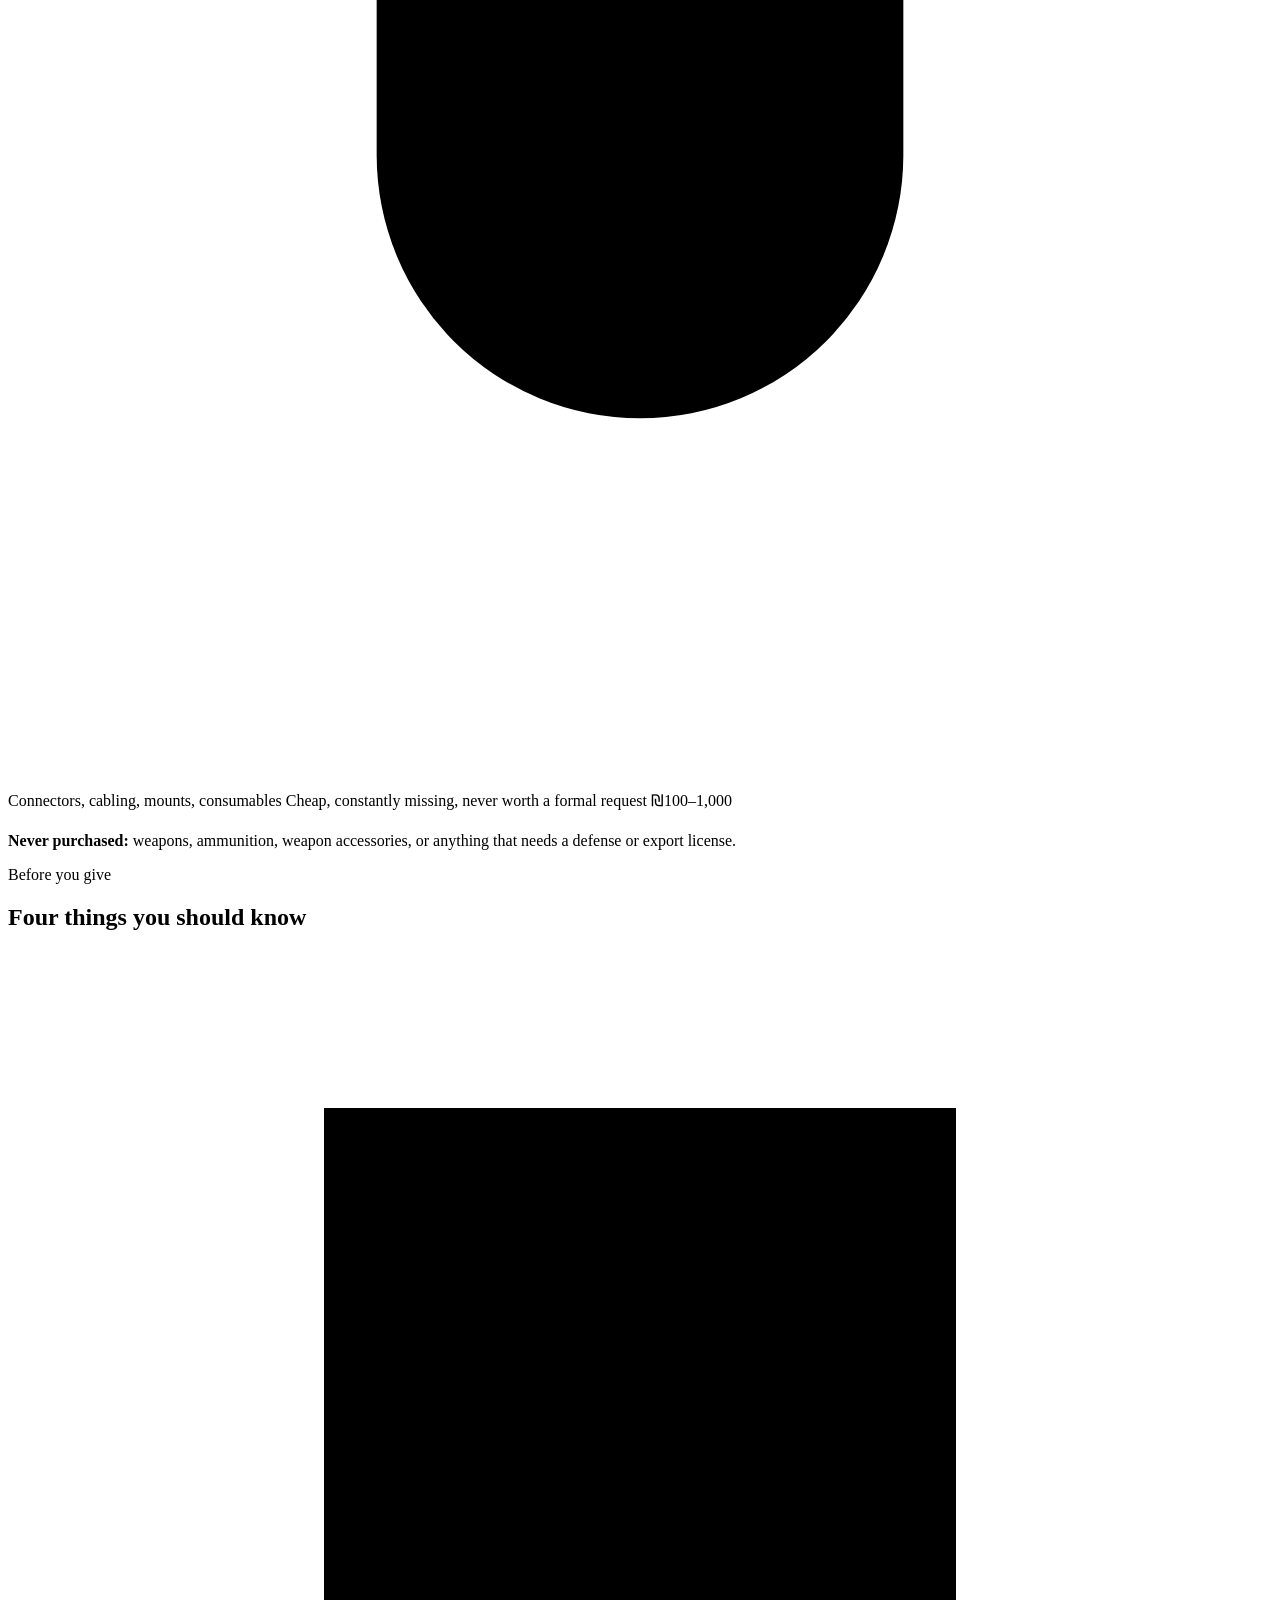
==== commit e9cb6b59: "Add drawn design elements across the light pages Route line-art behind the problem and who sections," ====
--- a/site/index.html
+++ b/site/index.html
@@ -109,6 +109,18 @@
   <div class="wash a drift" style="width:560px;height:560px;top:-160px;inset-inline-end:-180px"></div>
   <div class="wash b" style="width:480px;height:480px;bottom:-160px;inset-inline-start:-180px"></div>
   <div class="dots" style="width:340px;height:280px;top:80px;inset-inline-end:6%" aria-hidden="true"></div>
+  <svg class="sec-art" style="width:min(560px,42vw);top:6%;inset-inline-end:-60px" viewBox="0 0 560 460" fill="none" aria-hidden="true">
+    <circle class="art-ring" cx="512" cy="46" r="26"/>
+    <circle class="art-ring" cx="512" cy="46" r="42" stroke-dasharray="2 7"/>
+    <path class="art-slow" d="M30 430 L30 330 L180 330 L180 392 L318 392 L318 240 L196 240 L196 120 L392 120 L392 46 L512 46"/>
+    <rect class="art-stamp" x="173" y="323" width="13" height="13" rx="3"/>
+    <rect class="art-stamp" x="311" y="385" width="13" height="13" rx="3"/>
+    <rect class="art-stamp" x="189" y="113" width="13" height="13" rx="3"/>
+    <rect class="art-stamp" x="385" y="39" width="13" height="13" rx="3"/>
+    <path class="art-fast" d="M30 430 C 190 390 260 180 512 46"/>
+    <circle class="art-dot" cx="30" cy="430" r="5"/>
+    <circle class="art-dot" cx="512" cy="46" r="5"/>
+  </svg>
   <div class="wrap sec">
     <div class="split">
       <div>
@@ -194,26 +206,31 @@
     </div>
     <div class="buys panel rv d2" style="padding-block:6px">
       <div class="buy">
+        <span class="tile" aria-hidden="true"><svg viewBox="0 0 24 24" aria-hidden="true"><path d="M4 4h16v16H4z"/><path d="M4 8.5h16"/><path d="M10 8.5l2 3.5 2-3.5"/><path d="M7.5 16.5h9"/></svg></span>
         <span class="what">FDM 3D printer with a year of filament</span>
         <span class="why">Brackets, mounts, and repair parts printed on base instead of waiting on a supplier</span>
         <span class="cost">₪3,500–6,000</span>
       </div>
       <div class="buy">
+        <span class="tile" aria-hidden="true"><svg viewBox="0 0 24 24" aria-hidden="true"><circle cx="12" cy="12" r="4"/><path d="M12 2.5v3M12 18.5v3M2.5 12h3M18.5 12h3M5.3 5.3l2.1 2.1M16.6 16.6l2.1 2.1M18.7 5.3l-2.1 2.1M7.4 16.6l-2.1 2.1"/></svg></span>
         <span class="what">Spare parts for equipment in service</span>
         <span class="why">Often one failed component is keeping a whole system idle</span>
         <span class="cost">₪200–2,500</span>
       </div>
       <div class="buy">
+        <span class="tile" aria-hidden="true"><svg viewBox="0 0 24 24" aria-hidden="true"><path d="M14.7 6.3a1 1 0 0 0 0 1.4l1.6 1.6a1 1 0 0 0 1.4 0l3.77-3.77a6 6 0 0 1-7.94 7.94l-6.91 6.91a2.12 2.12 0 0 1-3-3l6.91-6.91a6 6 0 0 1 7.94-7.94l-3.76 3.76z"/></svg></span>
         <span class="what">Hand and power tools</span>
         <span class="why">Workshop tools that match the pace the unit actually works at</span>
         <span class="cost">₪500–4,000</span>
       </div>
       <div class="buy">
+        <span class="tile" aria-hidden="true"><svg viewBox="0 0 24 24" aria-hidden="true"><rect x="3" y="7" width="15" height="10" rx="2"/><path d="M21 10.5v3"/><path d="M7 12h3.5M8.75 10.25v3.5"/><path d="M13.5 12h2.5"/></svg></span>
         <span class="what">Batteries, chargers, power supplies</span>
         <span class="why">Spares for gear that is already in daily use</span>
         <span class="cost">₪300–2,000</span>
       </div>
       <div class="buy">
+        <span class="tile" aria-hidden="true"><svg viewBox="0 0 24 24" aria-hidden="true"><path d="M9 3v5M15 3v5"/><path d="M7 8h10v4a5 5 0 0 1-10 0z"/><path d="M12 17v4"/></svg></span>
         <span class="what">Connectors, cabling, mounts, consumables</span>
         <span class="why">Cheap, constantly missing, never worth a formal request</span>
         <span class="cost">₪100–1,000</span>
@@ -232,19 +249,19 @@
     </div>
     <div class="know">
       <div class="know-item rv">
-        <h3>Donations are not tax-deductible</h3>
+        <div class="know-head"><span class="tile" aria-hidden="true"><svg viewBox="0 0 24 24" aria-hidden="true"><path d="M6 3h12v18l-2-1.5L14 21l-2-1.5L10 21l-2-1.5L6 21z"/><path d="M9.5 8.5h5M9.5 12.5h5"/></svg></span><h3>Donations are not tax-deductible</h3></div>
         <p>There is no charity registration behind this fund. US and UK charitable law was not written for buying equipment for a foreign military, and we would rather stay fast and say so than stretch the truth. Treat a donation as a personal gift.</p>
       </div>
       <div class="know-item rv">
-        <h3>The fund is independent of the IDF</h3>
+        <div class="know-head"><span class="tile" aria-hidden="true"><svg viewBox="0 0 24 24" aria-hidden="true"><path d="M9 7.5H7a4.5 4.5 0 0 0 0 9h2"/><path d="M15 7.5h2a4.5 4.5 0 0 1 0 9h-2"/><path d="M5 5l14 14"/></svg></span><h3>The fund is independent of the IDF</h3></div>
         <p>It is not run, endorsed, or funded by the army. Deliveries go through unit commanders and nothing is bought without their sign-off, but this is a private initiative and it says so plainly.</p>
       </div>
       <div class="know-item rv">
-        <h3>Some details stay off the site</h3>
+        <div class="know-head"><span class="tile" aria-hidden="true"><svg viewBox="0 0 24 24" aria-hidden="true"><path d="M3 3l18 18"/><path d="M10.5 10.6a2.6 2.6 0 0 0 3.6 3.6"/><path d="M9.9 5.3A9.4 9.4 0 0 1 12 5c7 0 10 7 10 7a15.4 15.4 0 0 1-2.2 3.2M6.5 6.6A14.7 14.7 0 0 0 2 12s3 7 10 7a9.5 9.5 0 0 0 3.3-.6"/></svg></span><h3>Some details stay off the site</h3></div>
         <p>Unit names, base locations, soldiers' identities, and what a specific unit is currently missing are never published — a list like that would be useful to the wrong people. Purchases are described in general terms, after delivery.</p>
       </div>
       <div class="know-item rv">
-        <h3>No weapons, ever</h3>
+        <div class="know-head"><span class="tile" aria-hidden="true"><svg viewBox="0 0 24 24" aria-hidden="true"><circle cx="12" cy="12" r="9"/><path d="M5.7 5.7l12.6 12.6"/></svg></span><h3>No weapons, ever</h3></div>
         <p>The fund buys printers, parts, tools, and batteries. It does not buy weapons, ammunition, weapon accessories, or anything that requires a defense or export license.</p>
       </div>
     </div>
@@ -256,6 +273,14 @@
   <div class="wash b drift" style="width:480px;height:480px;top:-140px;inset-inline-start:-160px"></div>
   <div class="wash a" style="width:420px;height:420px;bottom:-140px;inset-inline-end:-140px"></div>
   <div class="dots" style="width:300px;height:240px;top:60px;inset-inline-end:5%" aria-hidden="true"></div>
+  <svg class="sec-art" style="width:min(420px,32vw);bottom:4%;inset-inline-end:-40px" viewBox="0 0 320 320" fill="none" aria-hidden="true">
+    <path class="art-slow" d="M40 280 L100 280 L100 190 L180 190 L180 100 L230 100"/>
+    <rect class="art-stamp" x="94" y="274" width="12" height="12" rx="3"/>
+    <rect class="art-stamp" x="174" y="184" width="12" height="12" rx="3"/>
+    <path class="art-fast" d="M40 280 L262 58"/>
+    <path class="art-fast" d="M262 58 L196 74 M262 58 L246 124"/>
+    <circle class="art-dot" cx="40" cy="280" r="5"/>
+  </svg>
   <div class="wrap sec">
     <div class="split">
       <div>
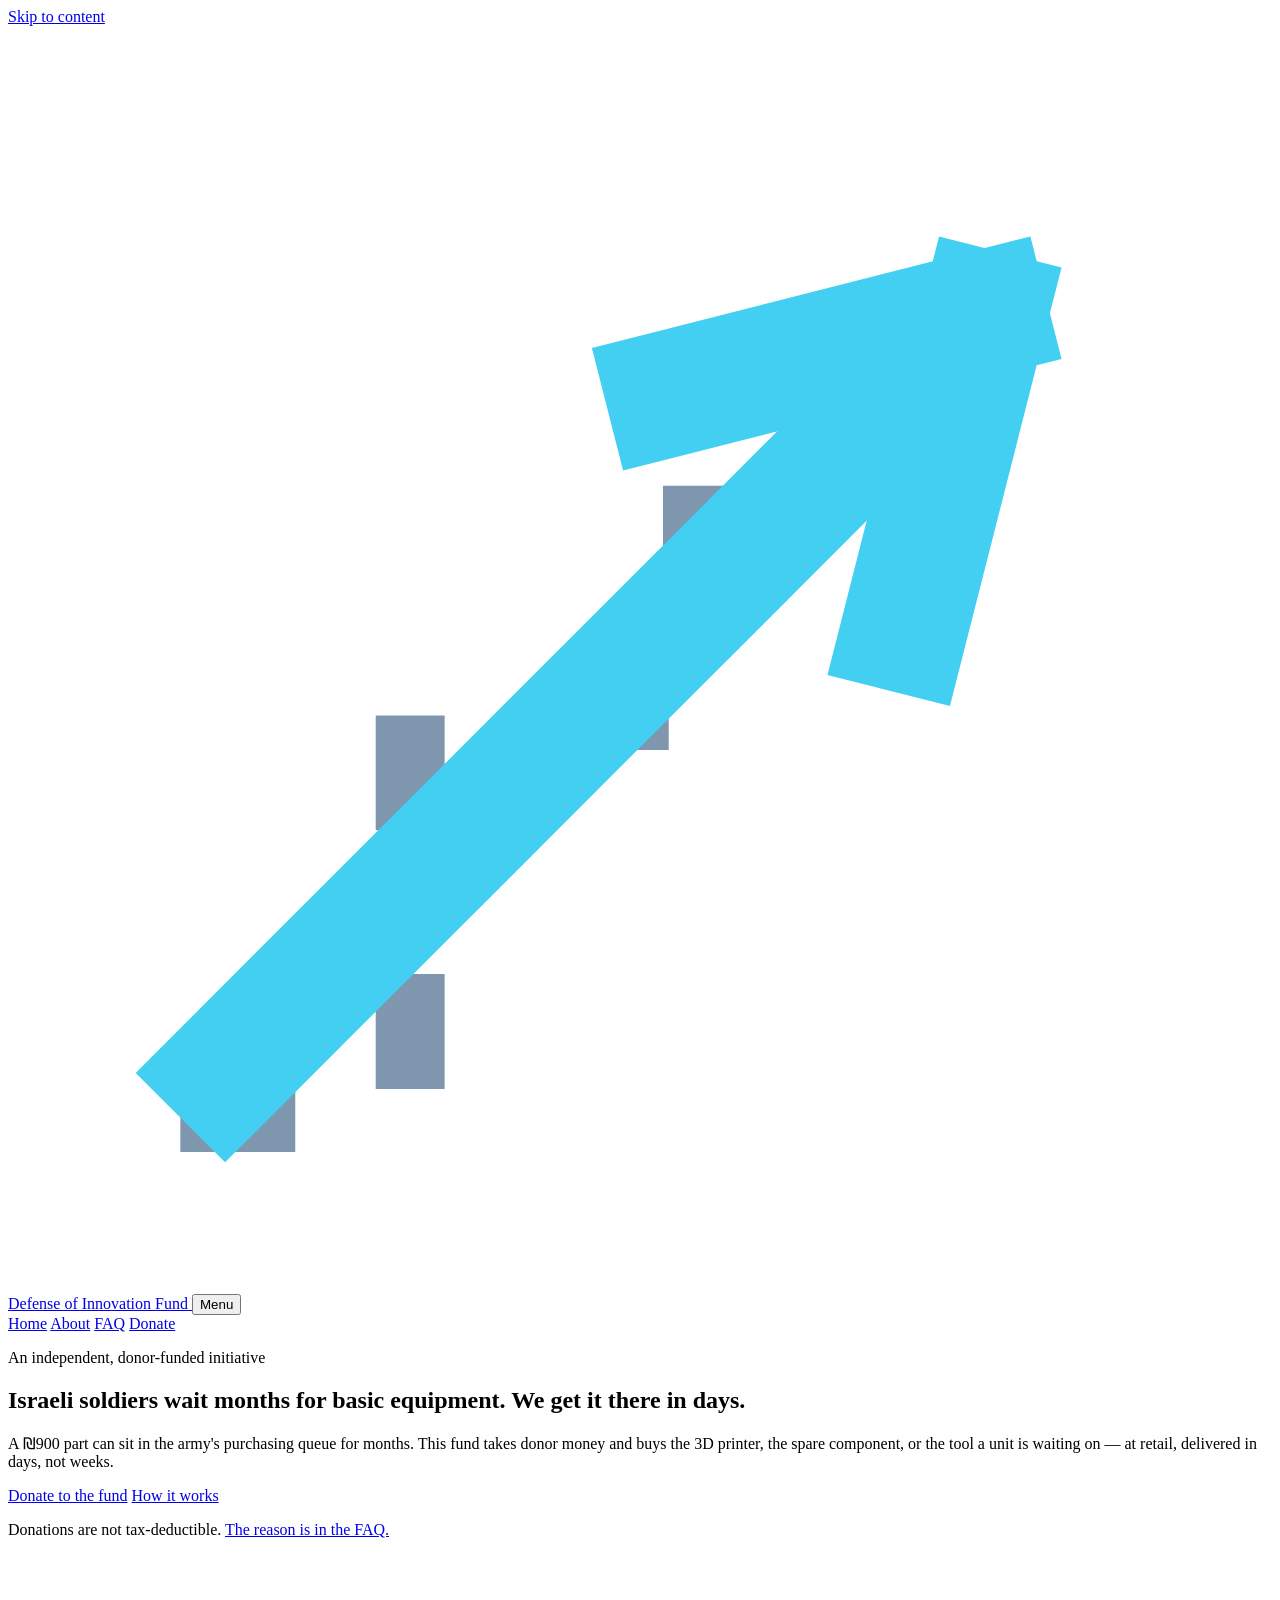
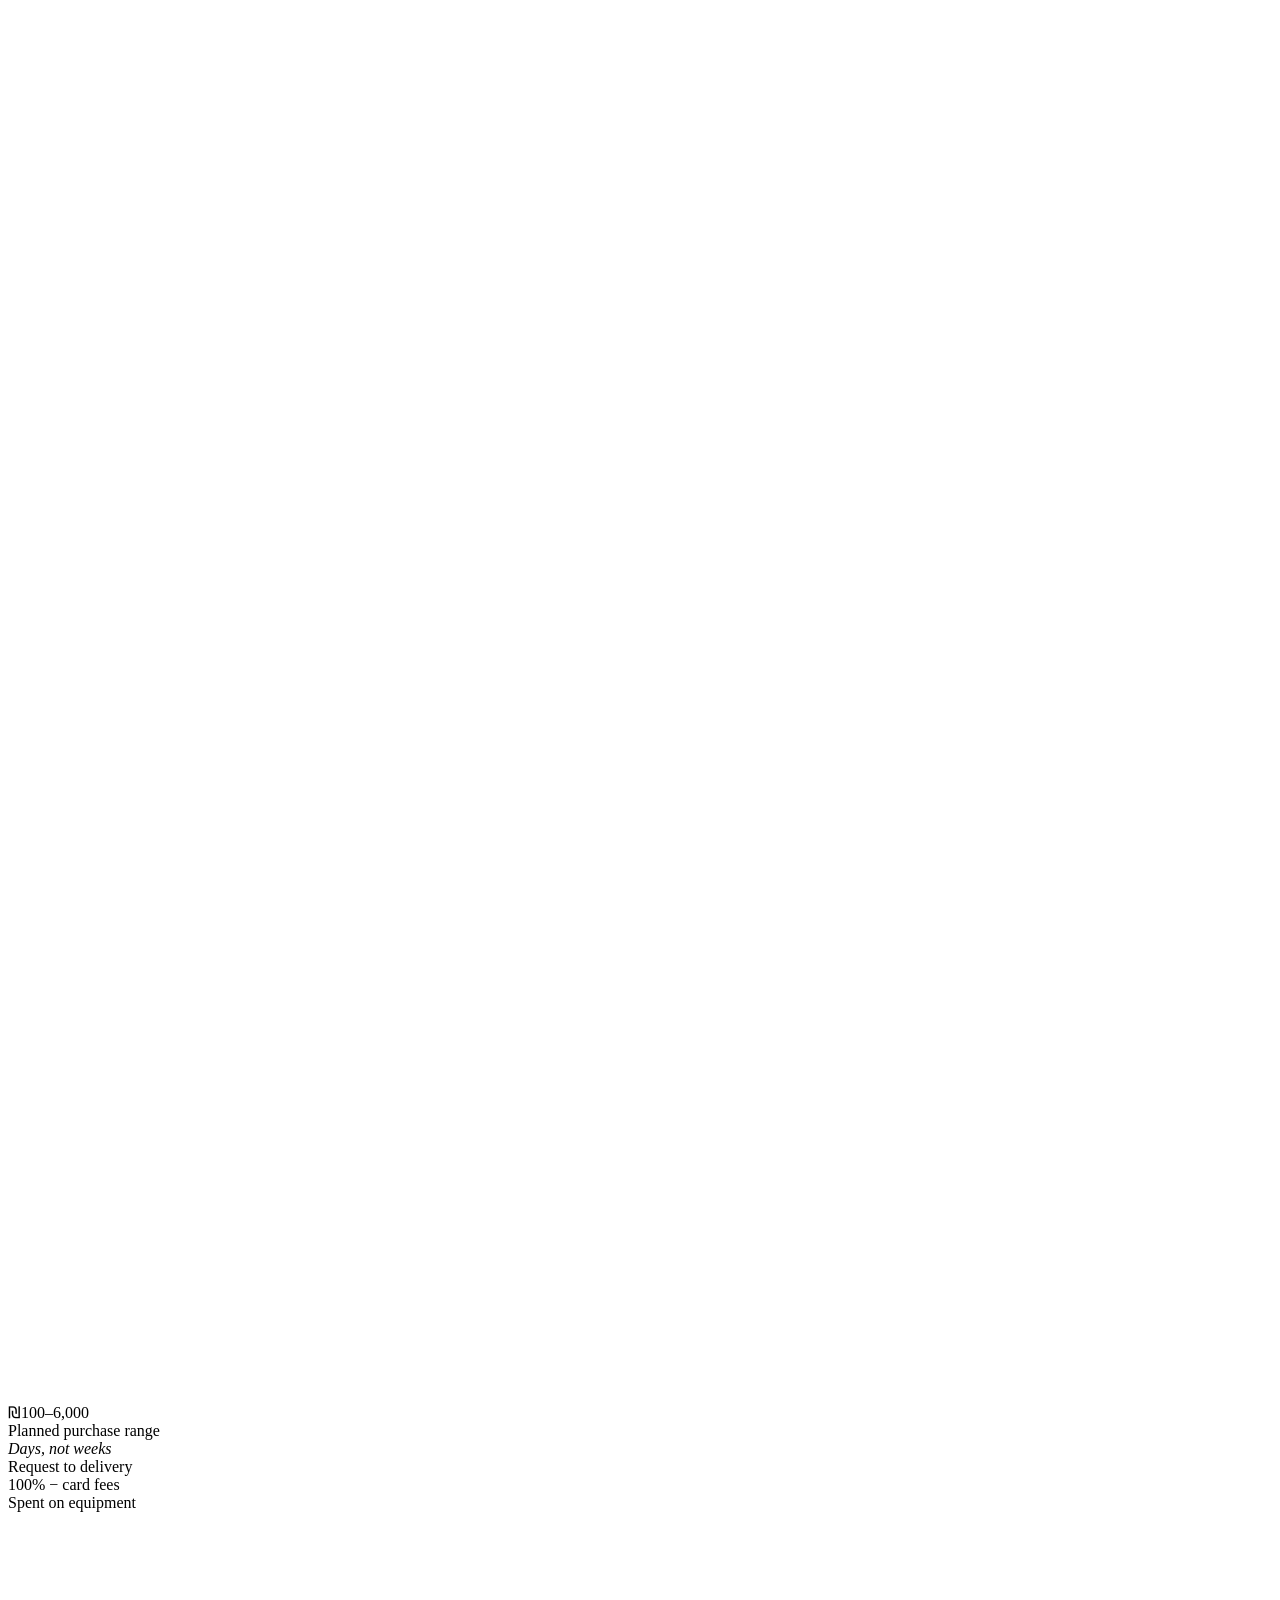
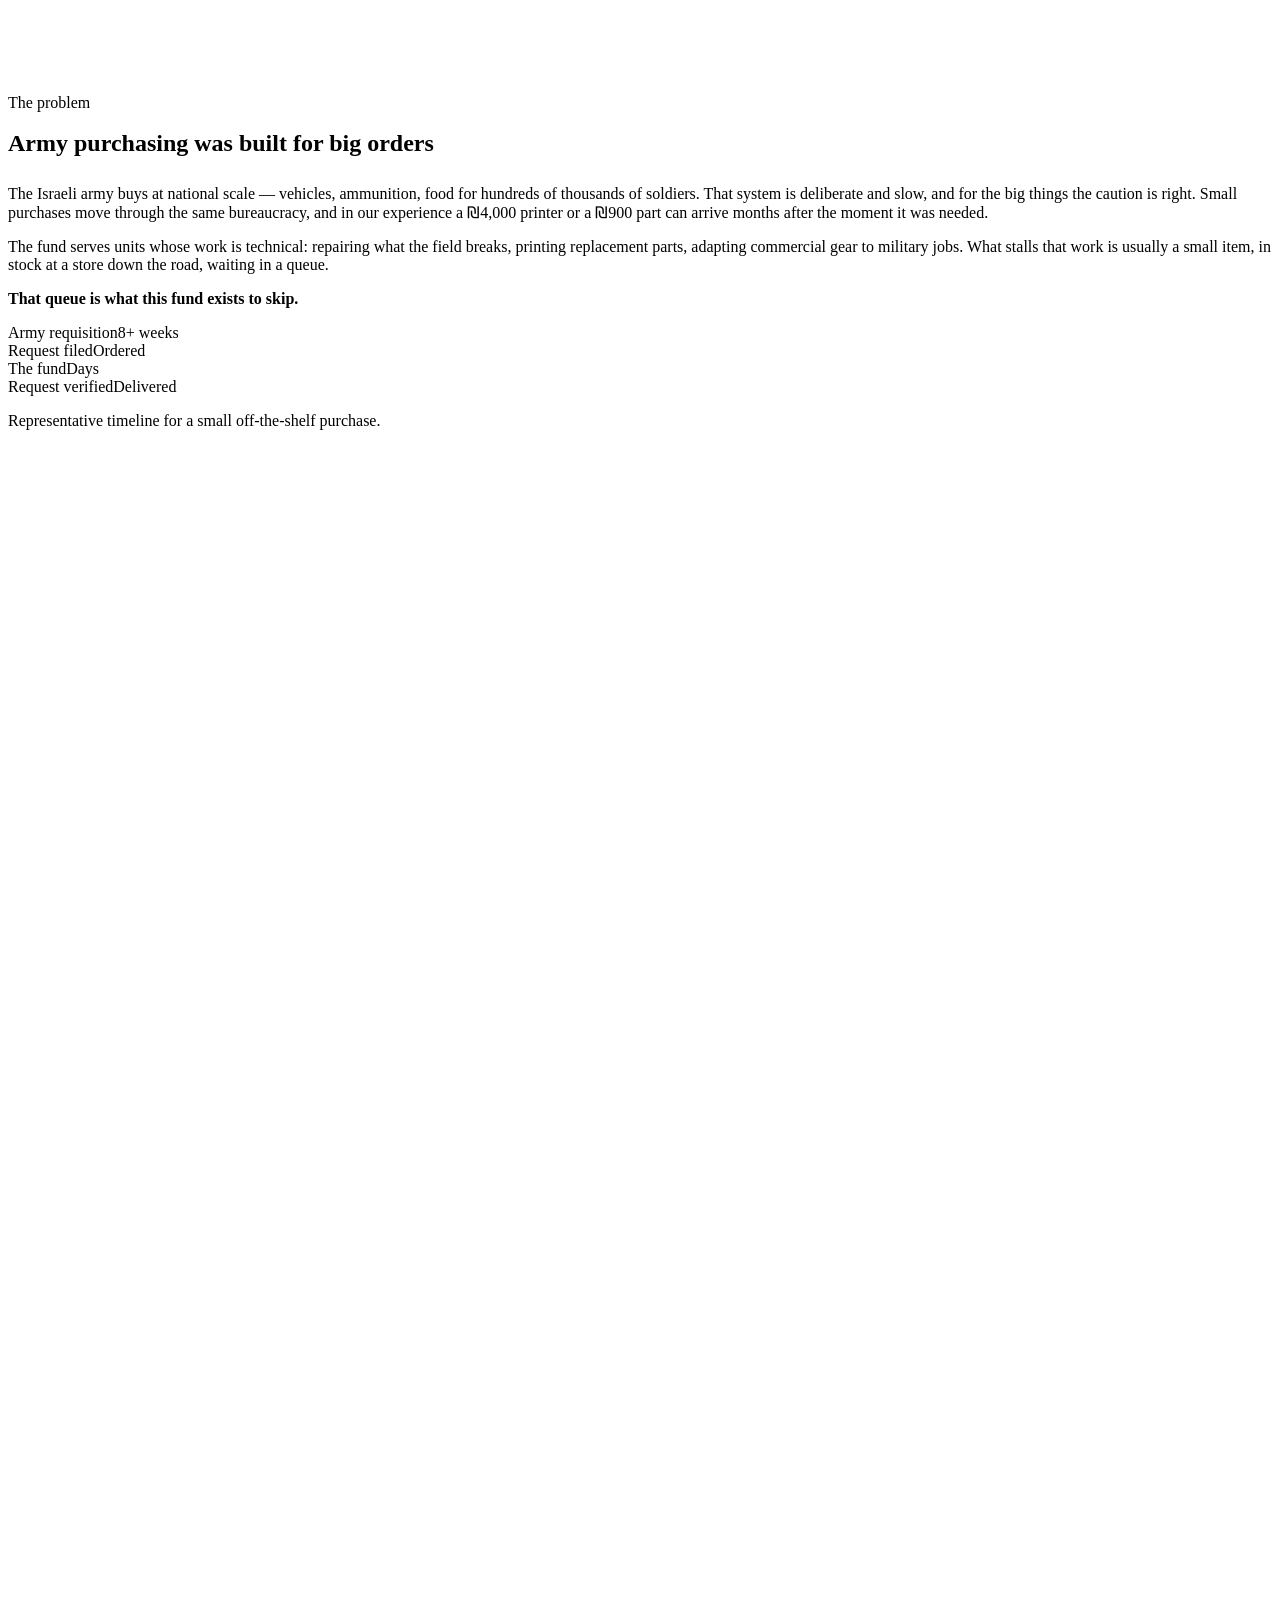
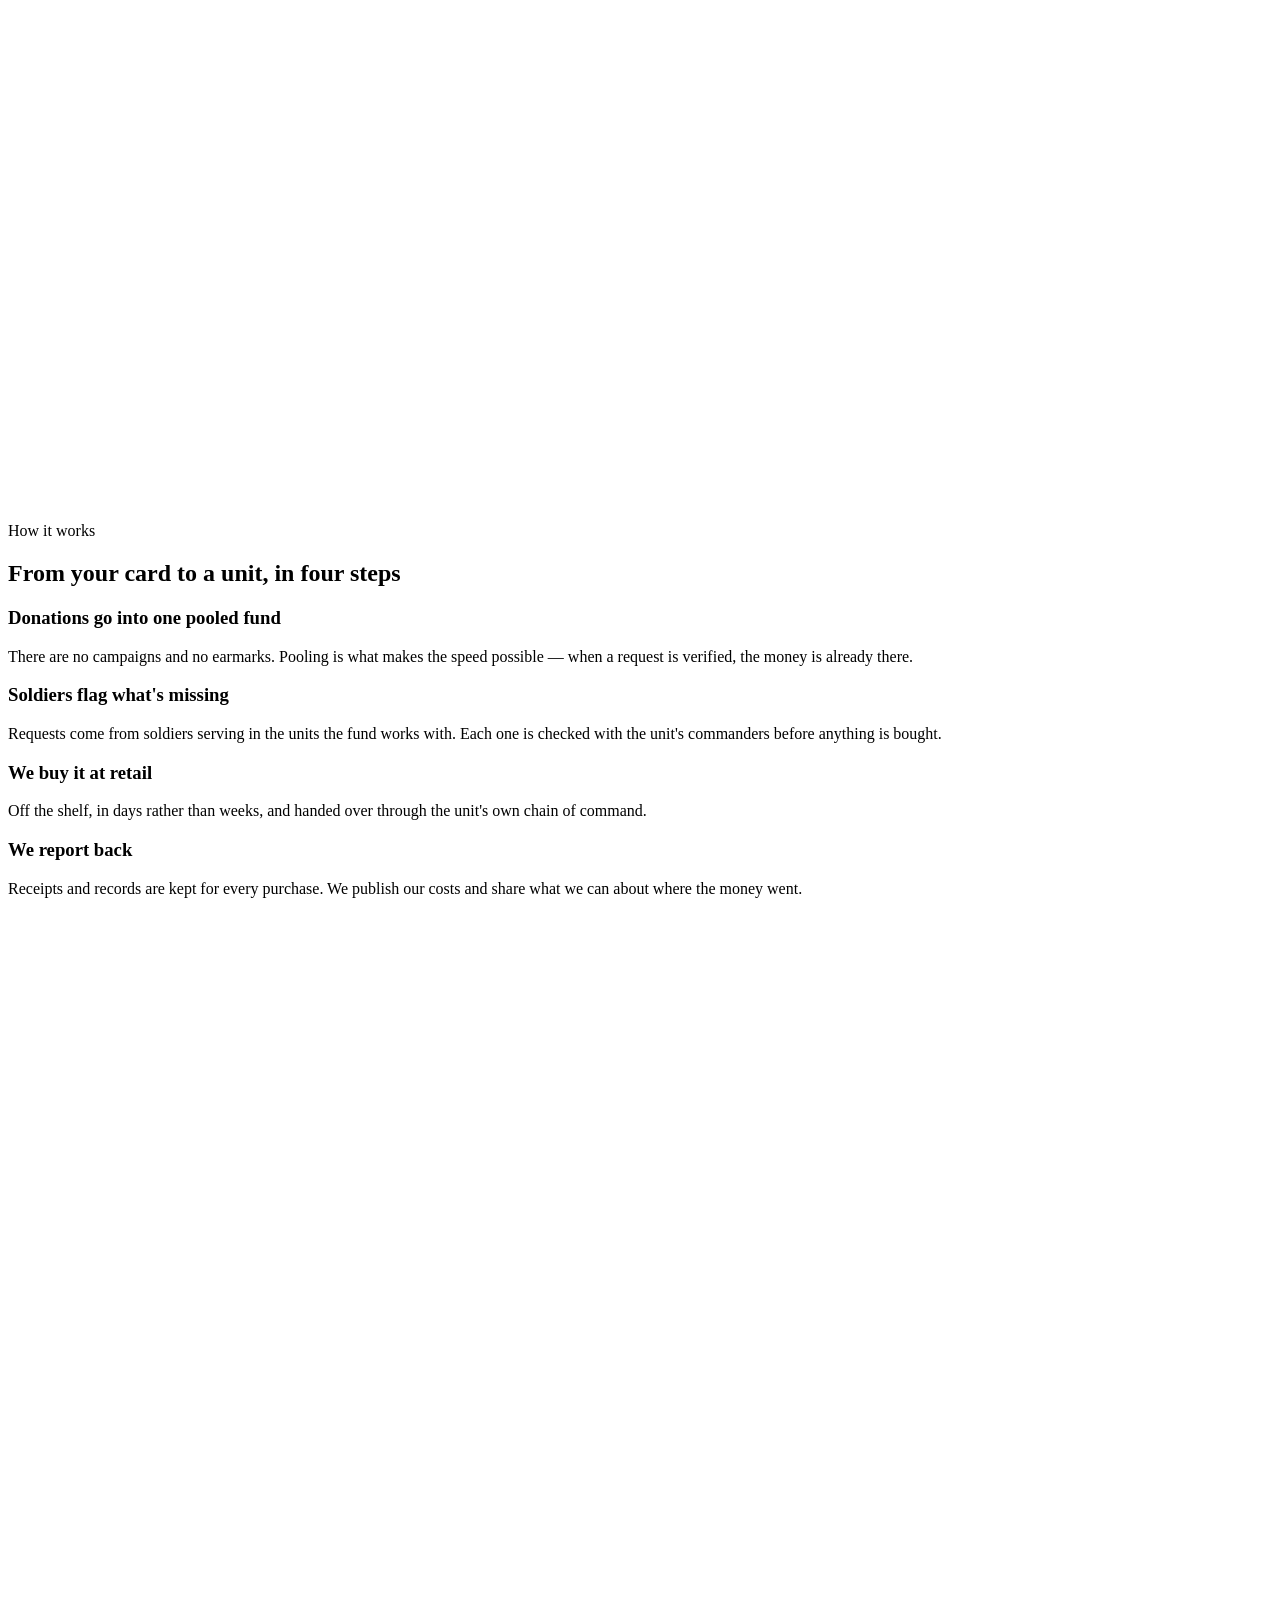
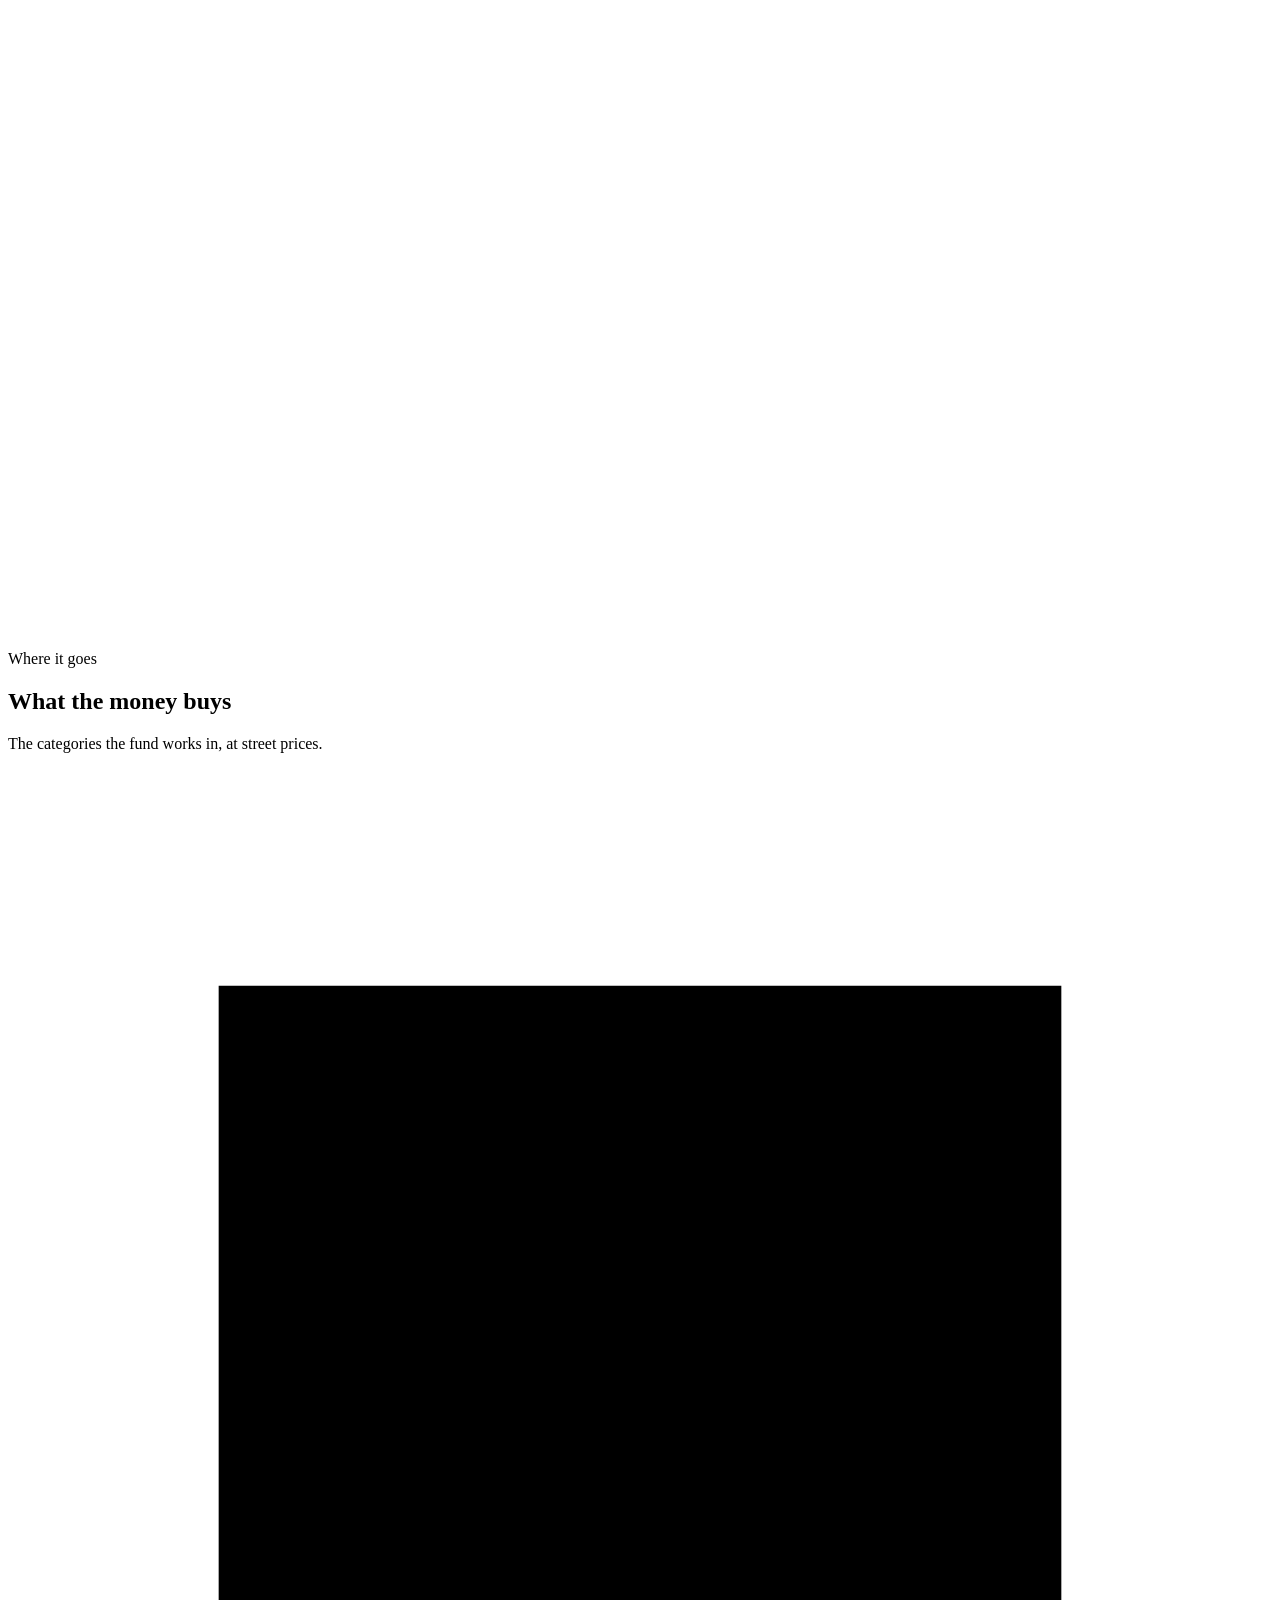
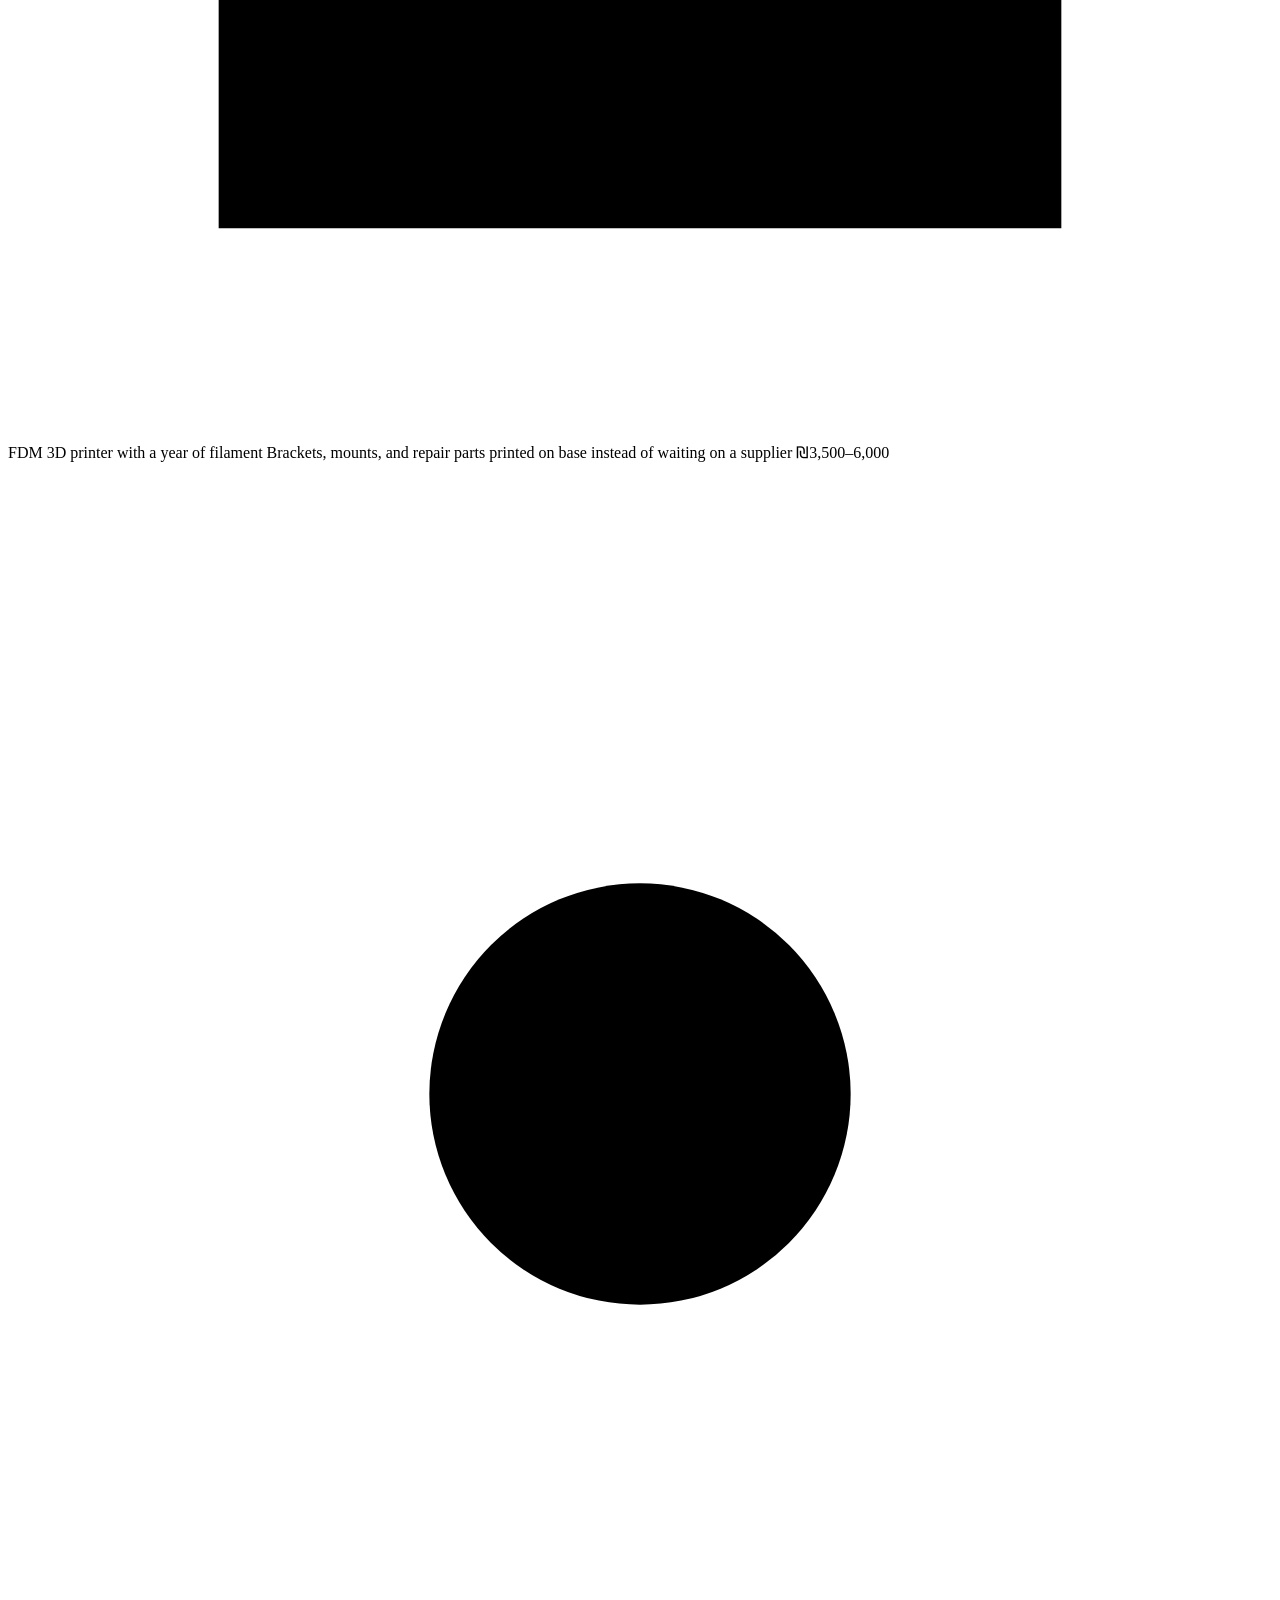
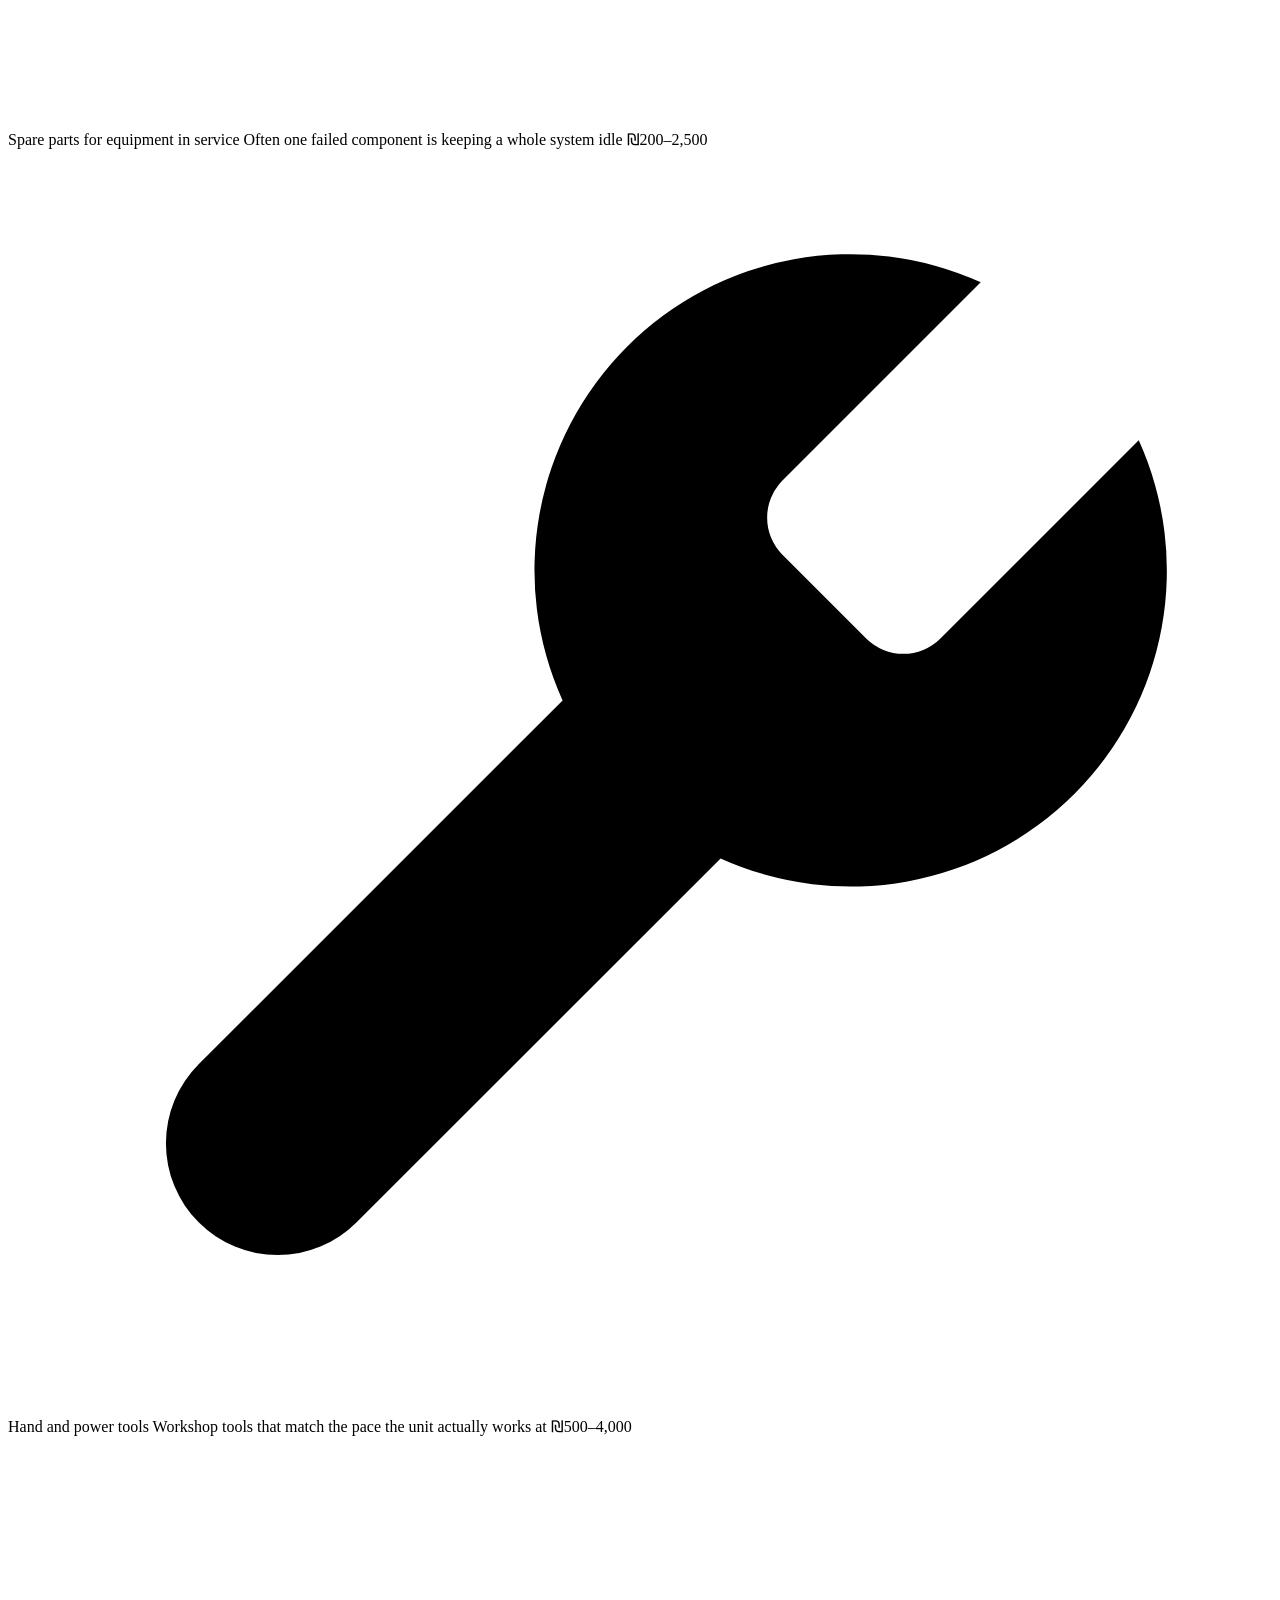
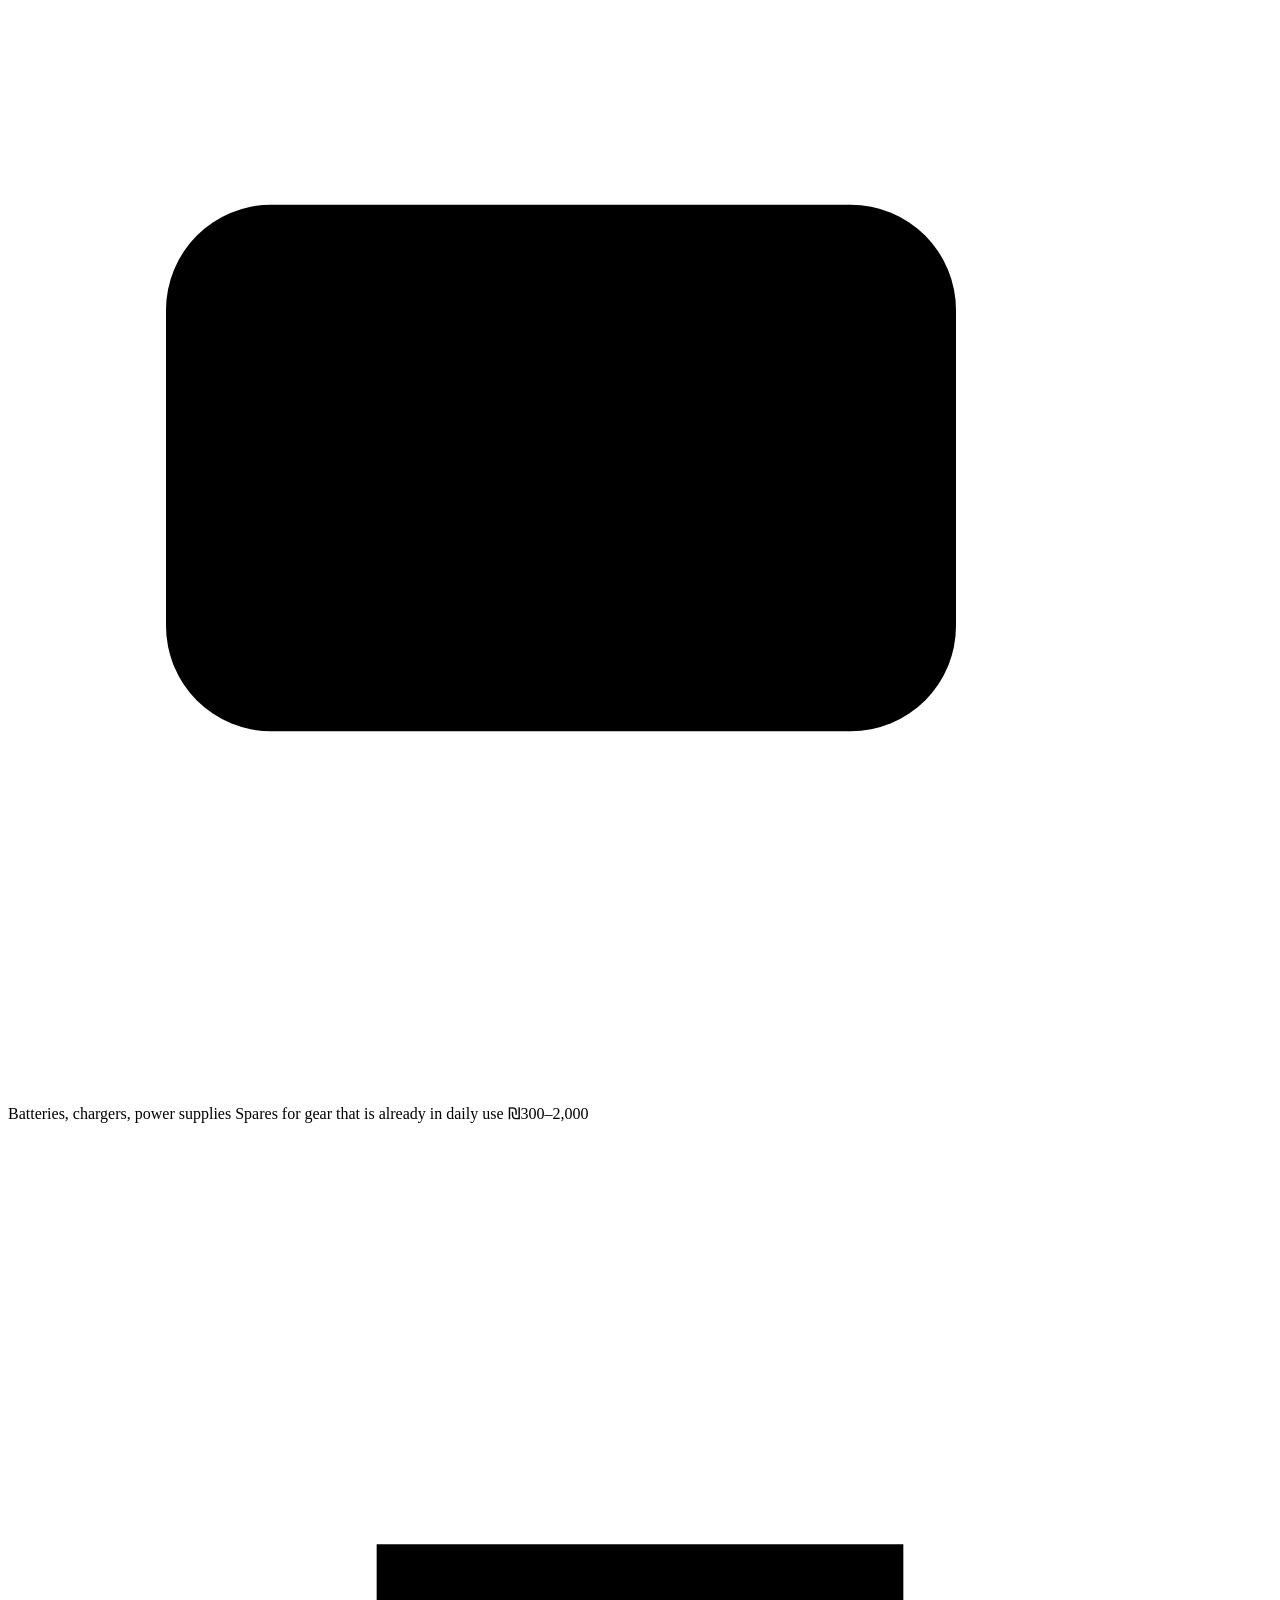
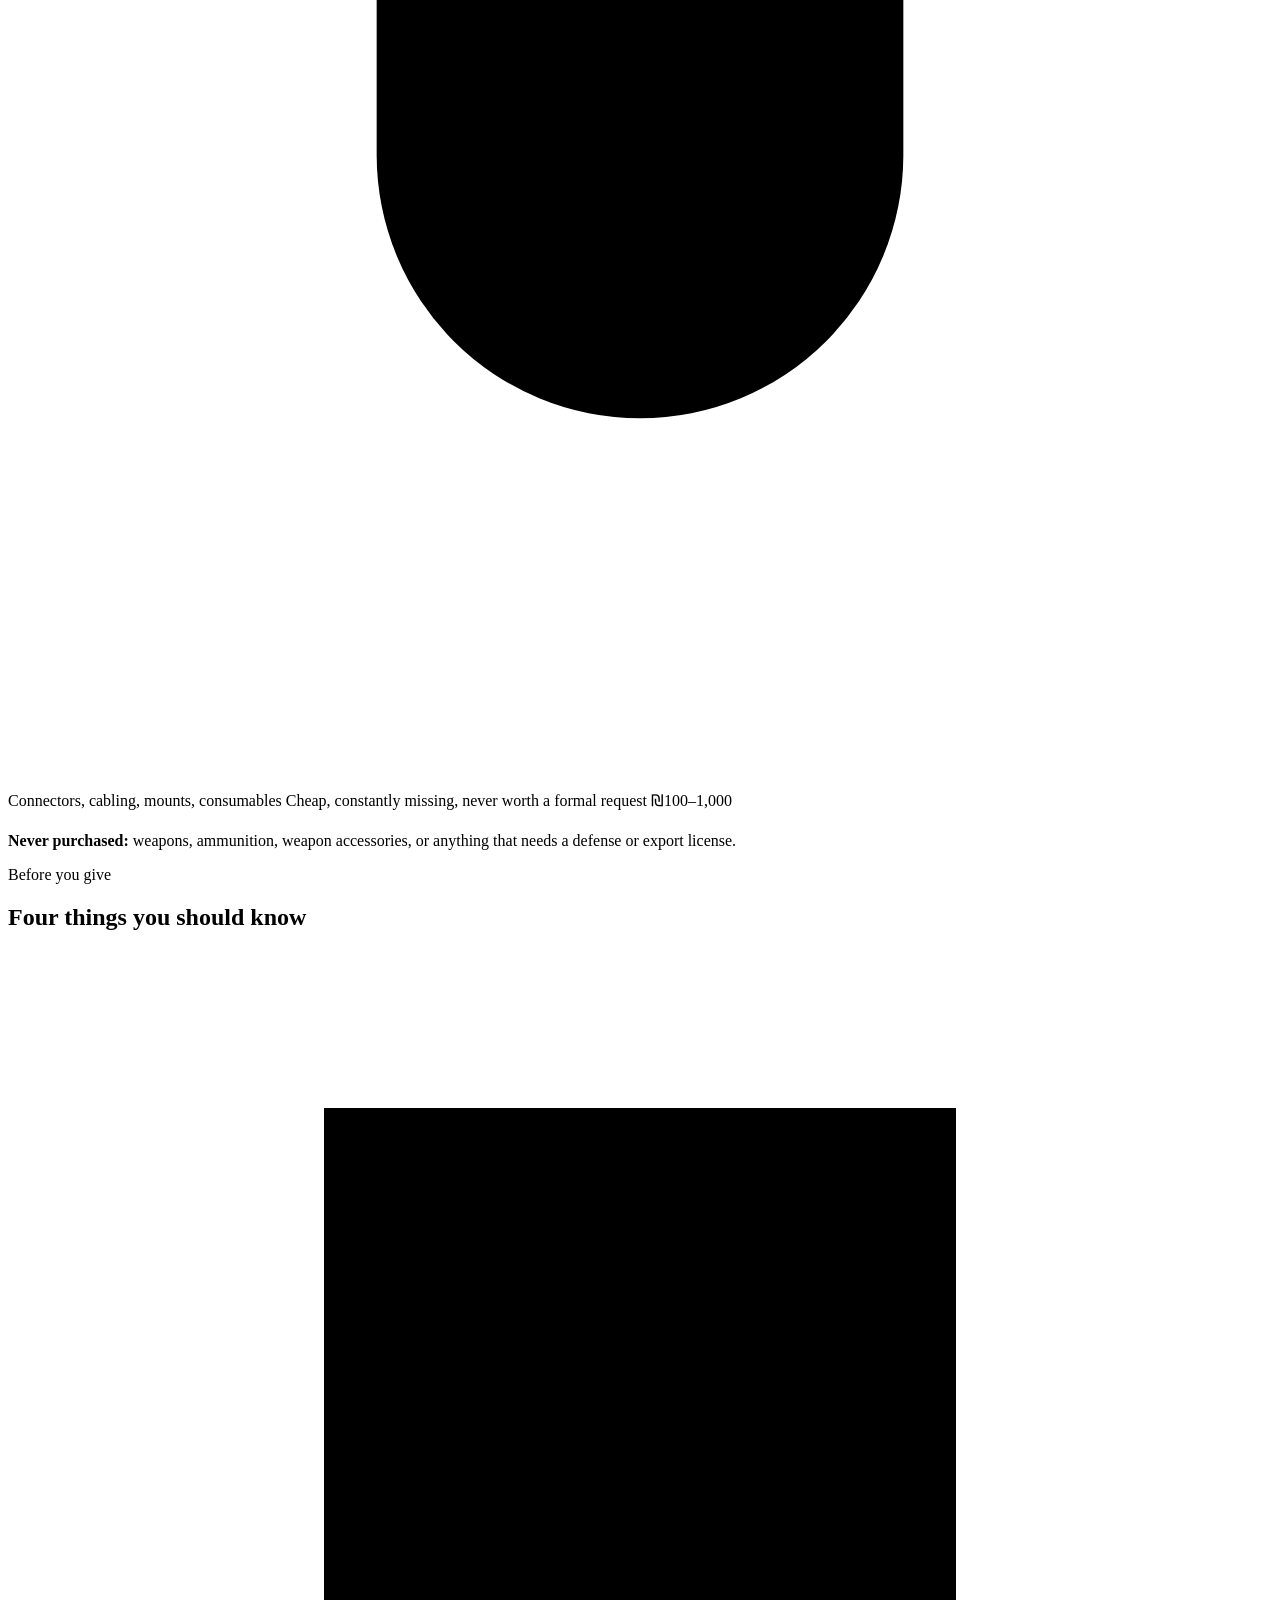
==== commit 6f95f9e2: "Audit fixes: honest claims, structure facts, accessibility, no-JS support Copy: timelines recast as " ====
--- a/site/index.html
+++ b/site/index.html
@@ -7,10 +7,21 @@
 <meta name="description" content="Israeli soldiers wait months for basic equipment. Donor money buys the 3D printers, spare parts, and tools their units are waiting on — delivered in days.">
 <link rel="icon" type="image/svg+xml" href="/favicon.svg">
 <link rel="stylesheet" href="/css/site.css">
+<script>document.documentElement.classList.add("js")</script>
+<link rel="canonical" href="https://defense-of-innovation.pages.dev/">
 <meta property="og:title" content="Defense of Innovation Fund">
 <meta property="og:description" content="The equipment Israeli units are waiting on, bought in days instead of months.">
+<meta property="og:type" content="website">
+<meta property="og:url" content="https://defense-of-innovation.pages.dev/">
+<meta property="og:image" content="https://defense-of-innovation.pages.dev/og.png">
+<meta name="twitter:card" content="summary_large_image">
+<meta name="twitter:title" content="Defense of Innovation Fund">
+<meta name="twitter:description" content="The equipment Israeli units are waiting on, bought in days instead of months.">
+<meta name="twitter:image" content="https://defense-of-innovation.pages.dev/og.png">
 </head>
 <body>
+
+<a class="skip" href="#main">Skip to content</a>
 
 <header class="hdr">
   <div class="wrap">
@@ -32,7 +43,7 @@
   </div>
 </header>
 
-<main>
+<main id="main">
 
 <!-- ============ HERO ============ -->
 <section class="hero on-dark">
@@ -42,7 +53,7 @@
       <div class="hero-inner">
         <p class="kicker">An independent, donor-funded initiative</p>
         <h1>Israeli soldiers wait months for basic equipment. <span class="accent">We get it there in days.</span></h1>
-        <p class="lede">A ₪900 part can sit in the army's purchasing queue for a quarter. This fund takes donor money and buys the 3D printer, the spare component, or the tool a unit is waiting on — at retail, delivered the same week.</p>
+        <p class="lede">A ₪900 part can sit in the army's purchasing queue for months. This fund takes donor money and buys the 3D printer, the spare component, or the tool a unit is waiting on — at retail, delivered in days, not weeks.</p>
         <div class="cta-row">
           <a class="btn btn-solid" href="/donate/">Donate to the fund</a>
           <a class="btn btn-ghost" href="#problem">How it works</a>
@@ -90,11 +101,11 @@
     <div class="facts">
       <div class="fact">
         <div class="fv">₪100–6,000</div>
-        <div class="fk">Typical purchase</div>
+        <div class="fk">Planned purchase range</div>
       </div>
       <div class="fact">
-        <div class="fv"><em>Under a week</em></div>
-        <div class="fk">From request to delivery</div>
+        <div class="fv"><em>Days, not weeks</em></div>
+        <div class="fk">Request to delivery</div>
       </div>
       <div class="fact">
         <div class="fv">100% − card fees</div>
@@ -127,19 +138,19 @@
         <p class="kicker rv">The problem</p>
         <h2 class="rv d1" style="margin-top:18px">Army purchasing was built for big orders</h2>
         <div class="prose" style="margin-top:28px">
-          <p class="rv d2">The Israeli army buys at national scale — vehicles, ammunition, food for hundreds of thousands of soldiers. That system is deliberate and slow, and for the big things the caution is right. The trouble is that a small purchase rides the same track: a ₪4,000 3D printer for a technical unit needs the same signatures and budget lines as a fleet order, and it can arrive months after the moment it was needed.</p>
-          <p class="rv d2">The soldiers this fund serves repair equipment the field breaks, print replacement parts, and adapt off-the-shelf gear for military work. What holds them up is usually not the hard part of the job. It is a small item, in stock at a store down the road, waiting in a queue.</p>
+          <p class="rv d2">The Israeli army buys at national scale — vehicles, ammunition, food for hundreds of thousands of soldiers. That system is deliberate and slow, and for the big things the caution is right. Small purchases move through the same bureaucracy, and in our experience a ₪4,000 printer or a ₪900 part can arrive months after the moment it was needed.</p>
+          <p class="rv d2">The fund serves units whose work is technical: repairing what the field breaks, printing replacement parts, adapting commercial gear to military jobs. What stalls that work is usually a small item, in stock at a store down the road, waiting in a queue.</p>
           <p class="rv d2"><strong>That queue is what this fund exists to skip.</strong></p>
         </div>
       </div>
       <div class="clocks panel rv d2" id="clocks">
         <div class="clock slow">
-          <div class="head"><span class="name">Army requisition</span><span class="len">16+ weeks</span></div>
+          <div class="head"><span class="name">Army requisition</span><span class="len">8+ weeks</span></div>
           <div class="bar"><i></i></div>
           <div class="under"><span>Request filed</span><span>Ordered</span></div>
         </div>
         <div class="clock fast">
-          <div class="head"><span class="name">The fund</span><span class="len">6 days</span></div>
+          <div class="head"><span class="name">The fund</span><span class="len">Days</span></div>
           <div class="bar"><i></i></div>
           <div class="under"><span>Request verified</span><span>Delivered</span></div>
         </div>
@@ -179,14 +190,14 @@
         <div class="num" aria-hidden="true"></div>
         <div>
           <h3>We buy it at retail</h3>
-          <p>Off the shelf, usually inside a week, and handed over through the unit's own chain of command.</p>
+          <p>Off the shelf, in days rather than weeks, and handed over through the unit's own chain of command.</p>
         </div>
       </div>
       <div class="step rv">
         <div class="num" aria-hidden="true"></div>
         <div>
           <h3>We report back</h3>
-          <p>Every shekel is accounted for and receipts are kept. We share what security allows: the kinds of equipment bought, what they cost, and what they got moving.</p>
+          <p>Receipts and records are kept for every purchase. We publish our costs and share what we can about where the money went.</p>
         </div>
       </div>
     </div>
@@ -250,7 +261,7 @@
     <div class="know">
       <div class="know-item rv">
         <div class="know-head"><span class="tile" aria-hidden="true"><svg viewBox="0 0 24 24" aria-hidden="true"><path d="M6 3h12v18l-2-1.5L14 21l-2-1.5L10 21l-2-1.5L6 21z"/><path d="M9.5 8.5h5M9.5 12.5h5"/></svg></span><h3>Donations are not tax-deductible</h3></div>
-        <p>There is no charity registration behind this fund. US and UK charitable law was not written for buying equipment for a foreign military, and we would rather stay fast and say so than stretch the truth. Treat a donation as a personal gift.</p>
+        <p>The fund is being set up as a registered nonprofit, and donations sit in a dedicated bank account — but none of that makes a gift deductible in the US or UK, and we won't claim it before it is real. For now, treat a donation as a personal gift.</p>
       </div>
       <div class="know-item rv">
         <div class="know-head"><span class="tile" aria-hidden="true"><svg viewBox="0 0 24 24" aria-hidden="true"><path d="M9 7.5H7a4.5 4.5 0 0 0 0 9h2"/><path d="M15 7.5h2a4.5 4.5 0 0 1 0 9h-2"/><path d="M5 5l14 14"/></svg></span><h3>The fund is independent of the IDF</h3></div>
@@ -303,7 +314,7 @@
   <div class="wrap sec">
     <p class="kicker rv" style="color:var(--teal-bright)">The fund is open</p>
     <h2 class="rv d1" style="margin-top:18px">Help make the first purchases</h2>
-    <p class="lede rv d2">The fund is new. Your gift goes to the next verified need, and we report back on what it bought as security allows.</p>
+    <p class="lede rv d2">The fund is new. Your gift goes to the next verified need, and the costs are published as purchases happen.</p>
     <div class="cta-row rv d3">
       <a class="btn btn-solid" href="/donate/">Donate to the fund</a>
       <a class="btn btn-ghost" href="/faq/">Read the FAQ</a>
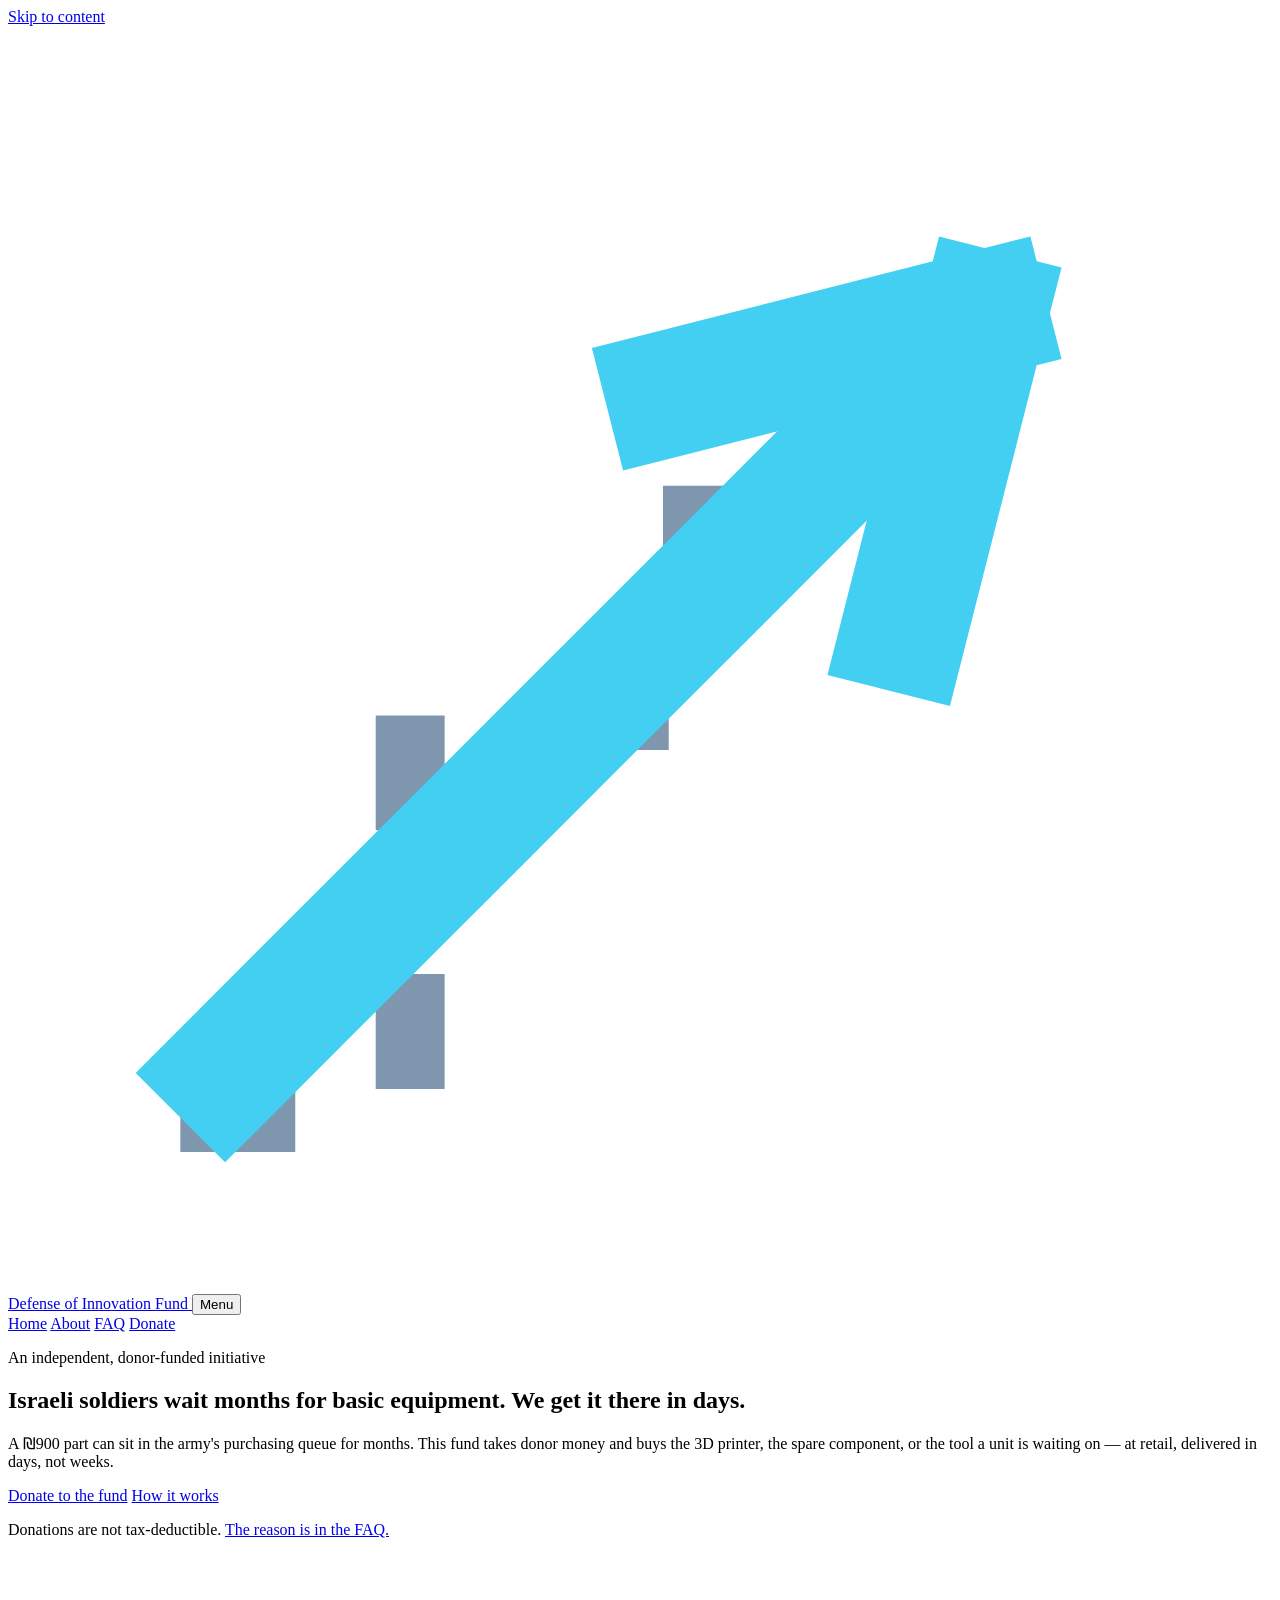
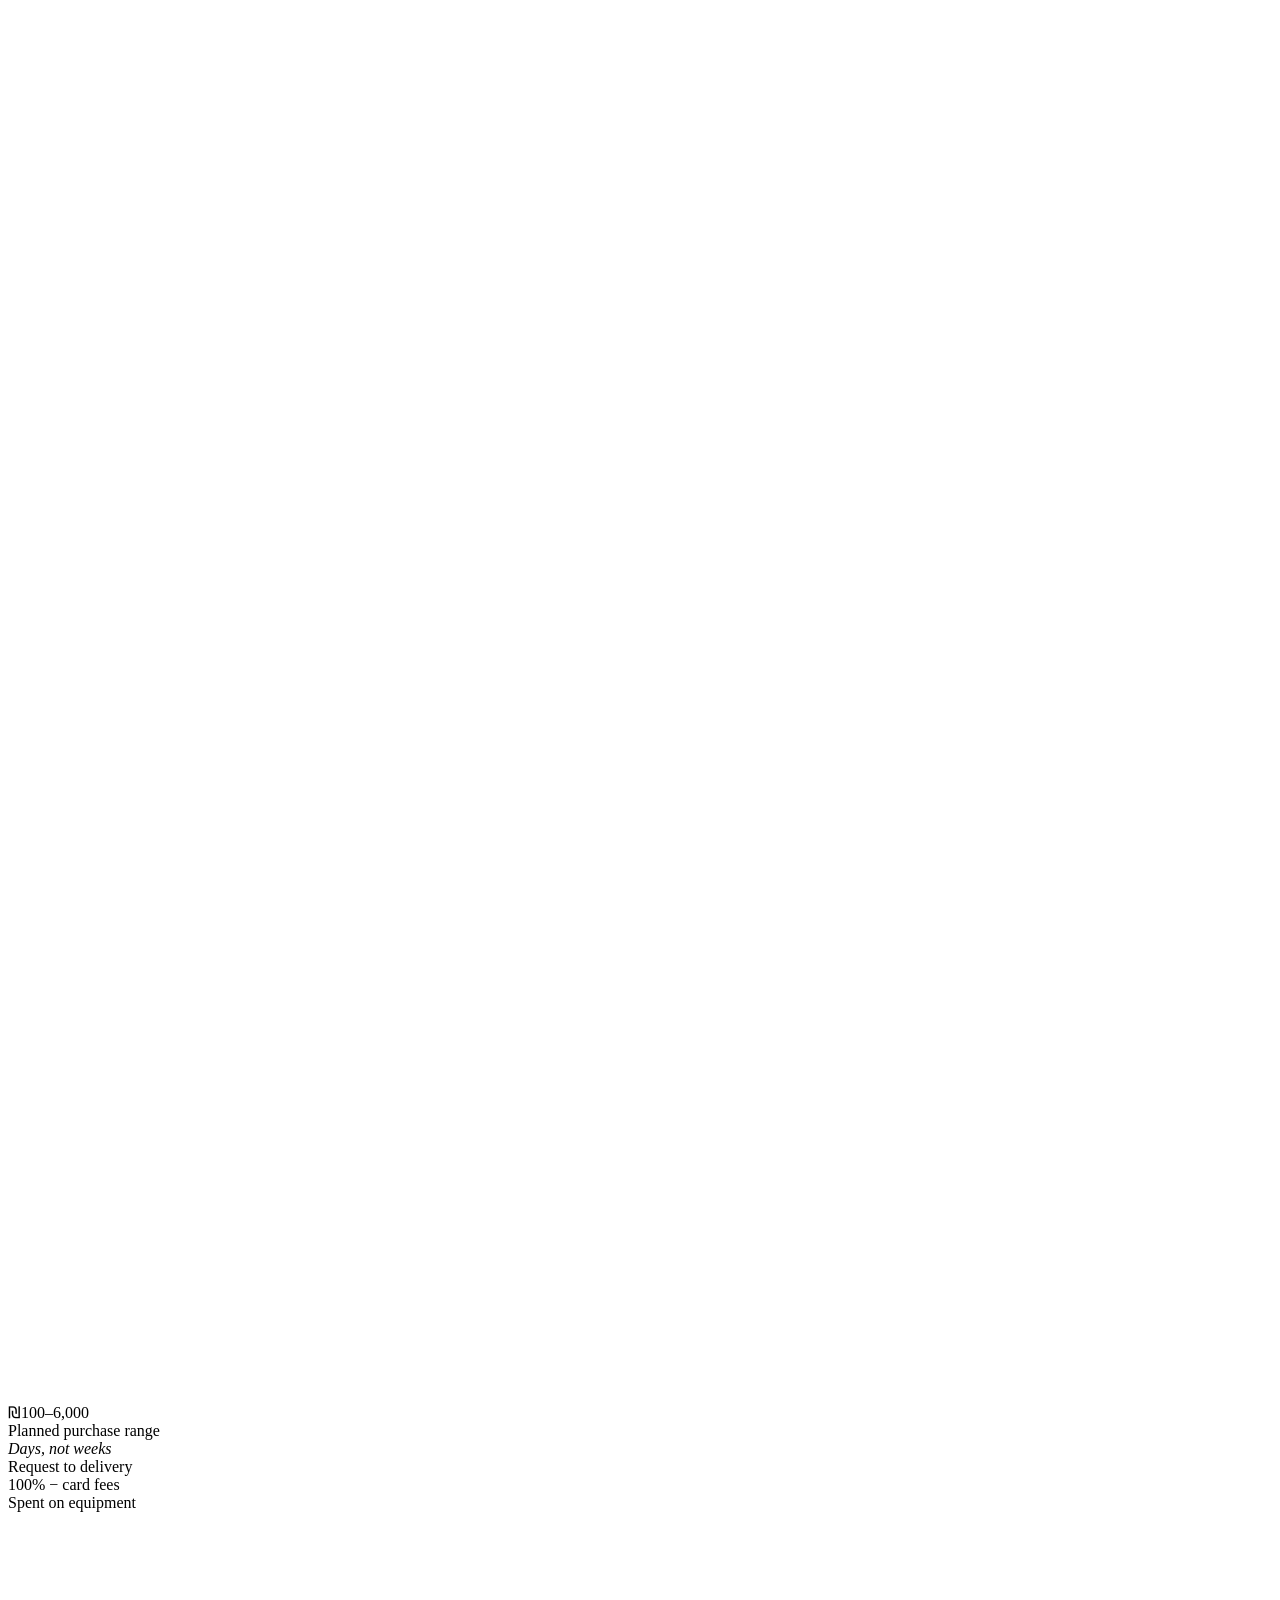
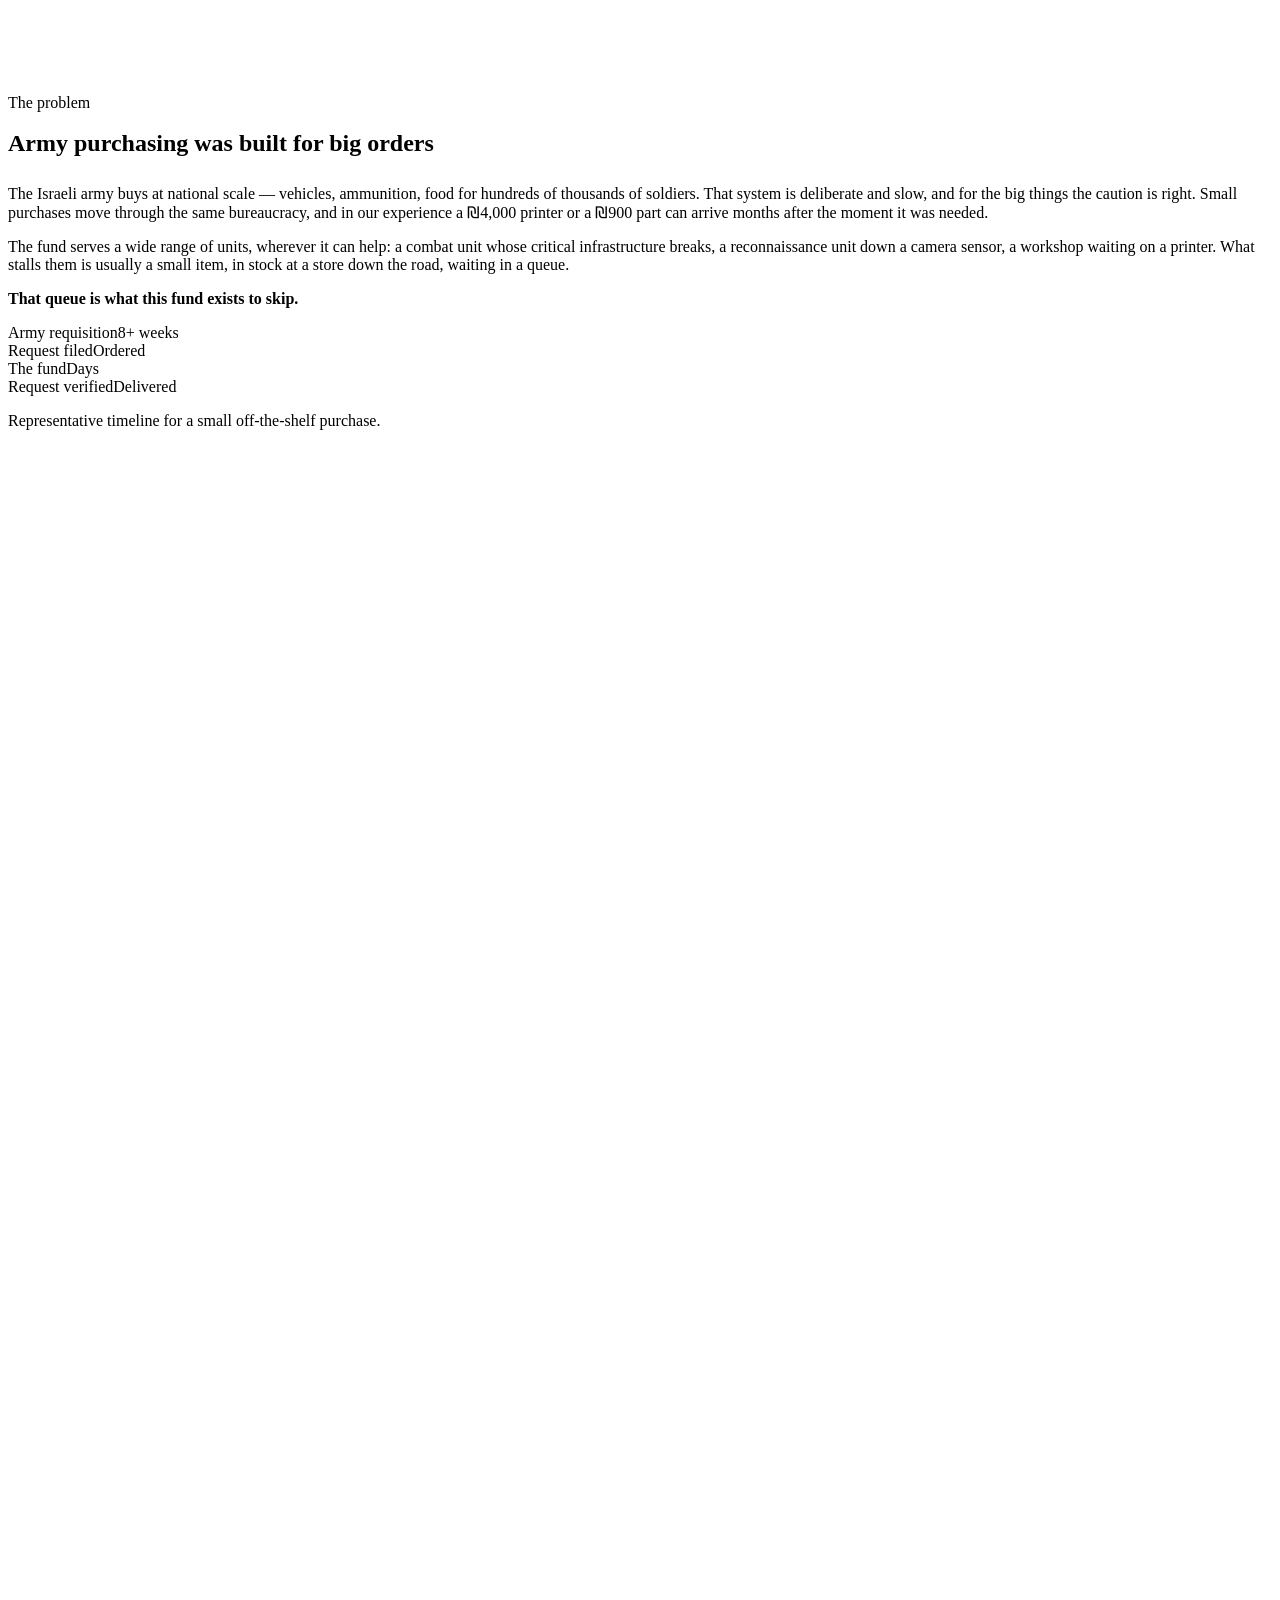
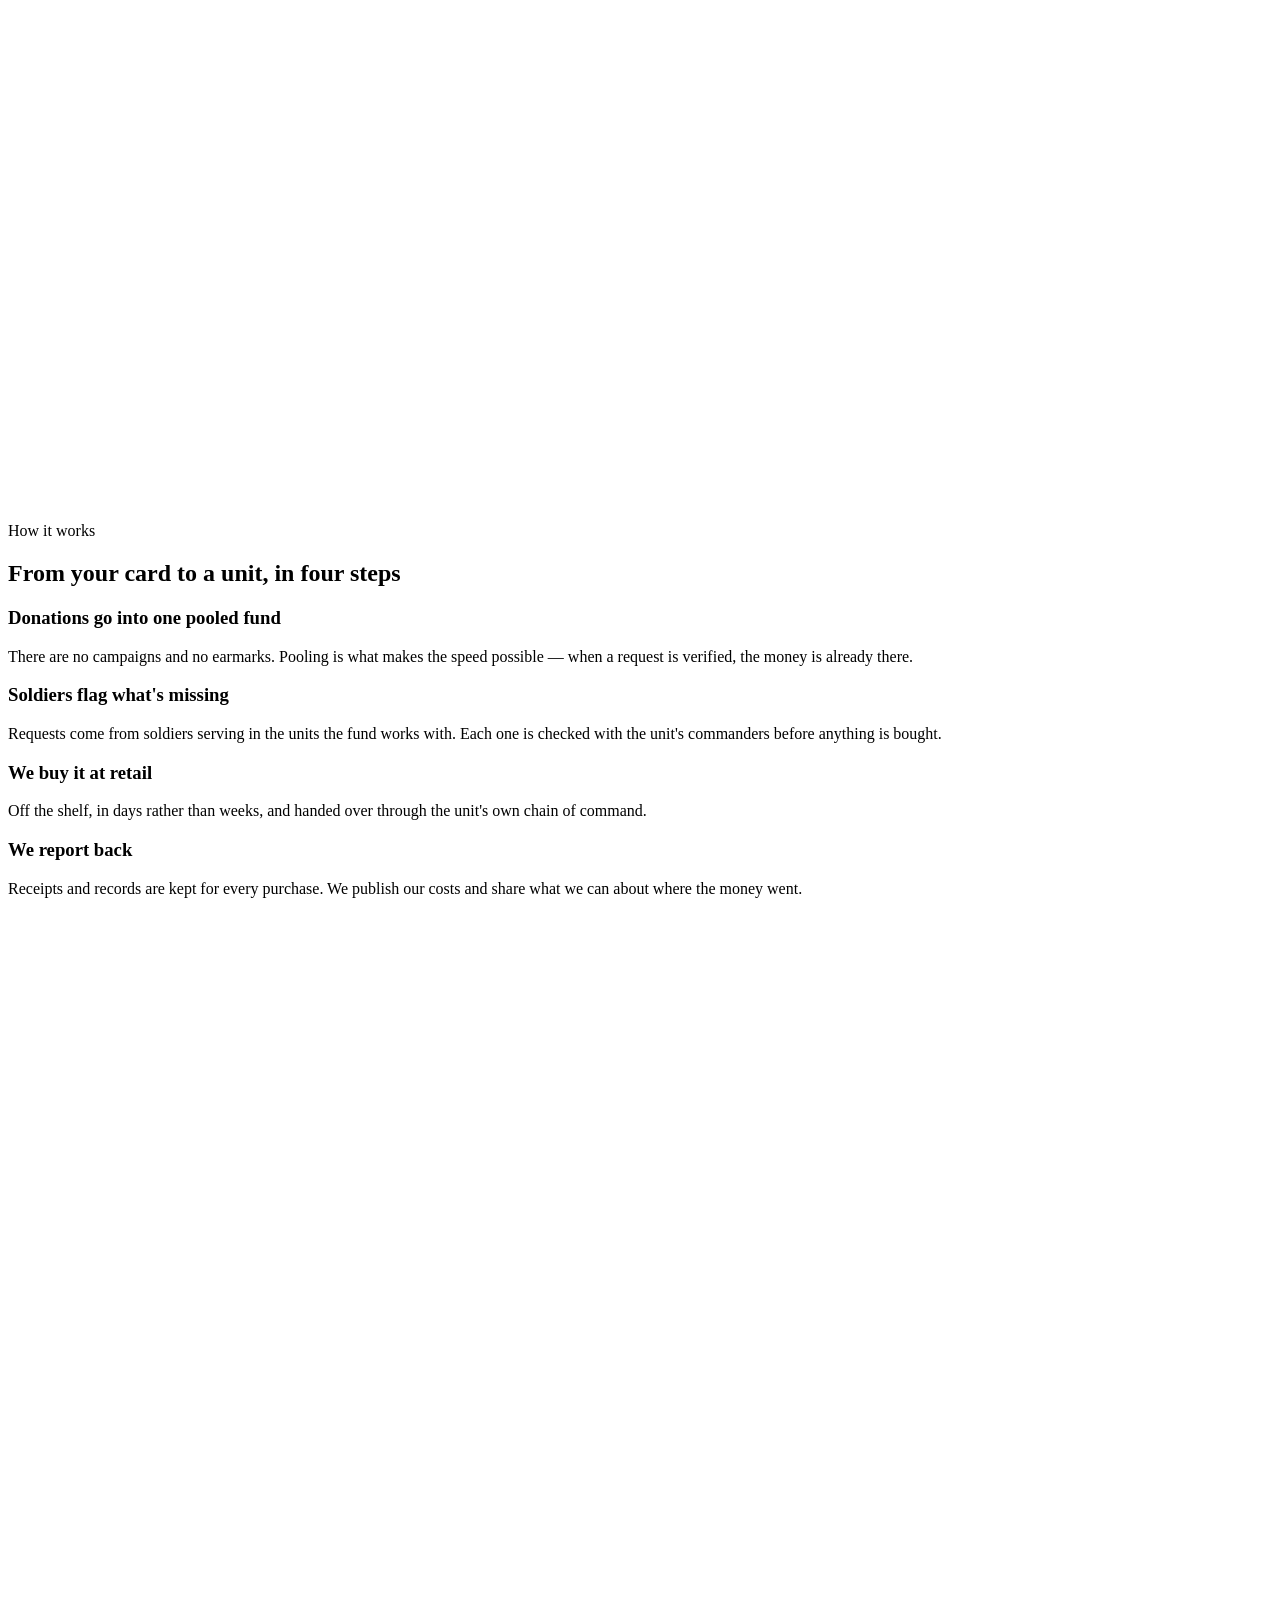
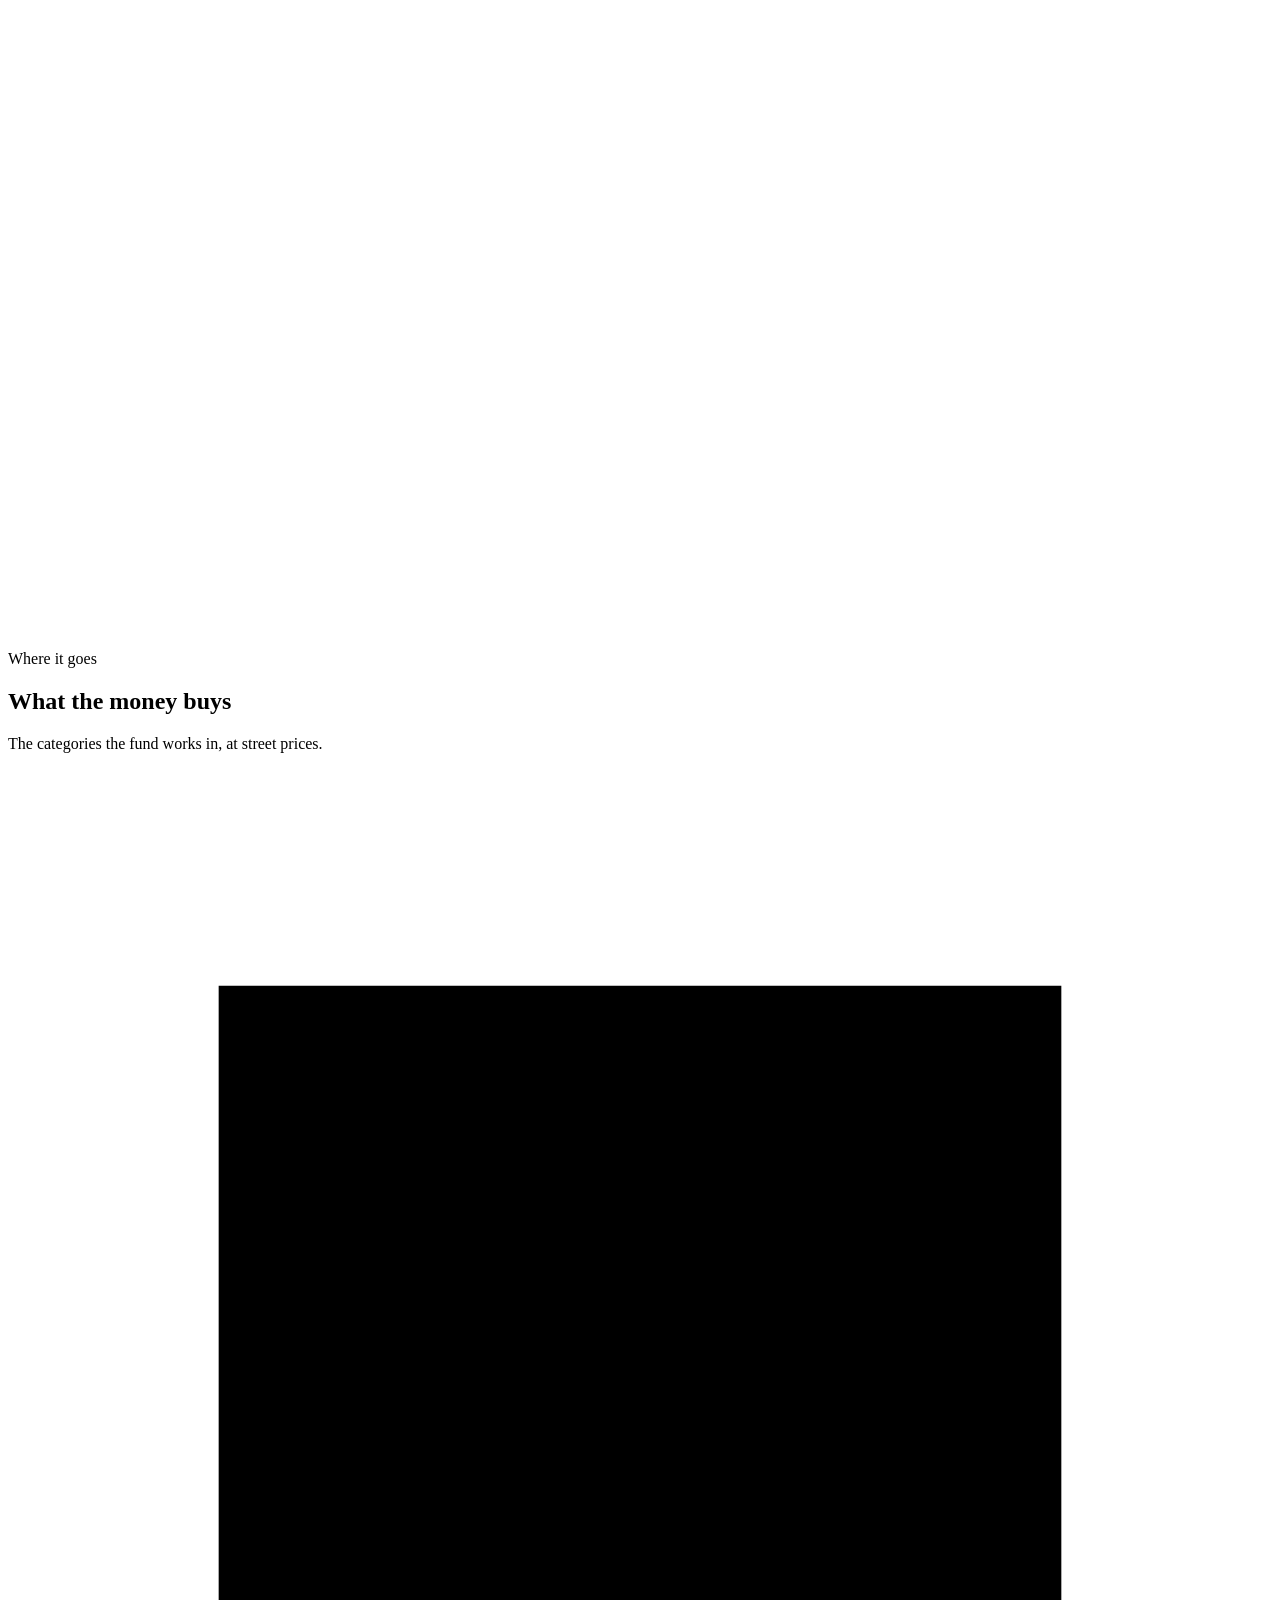
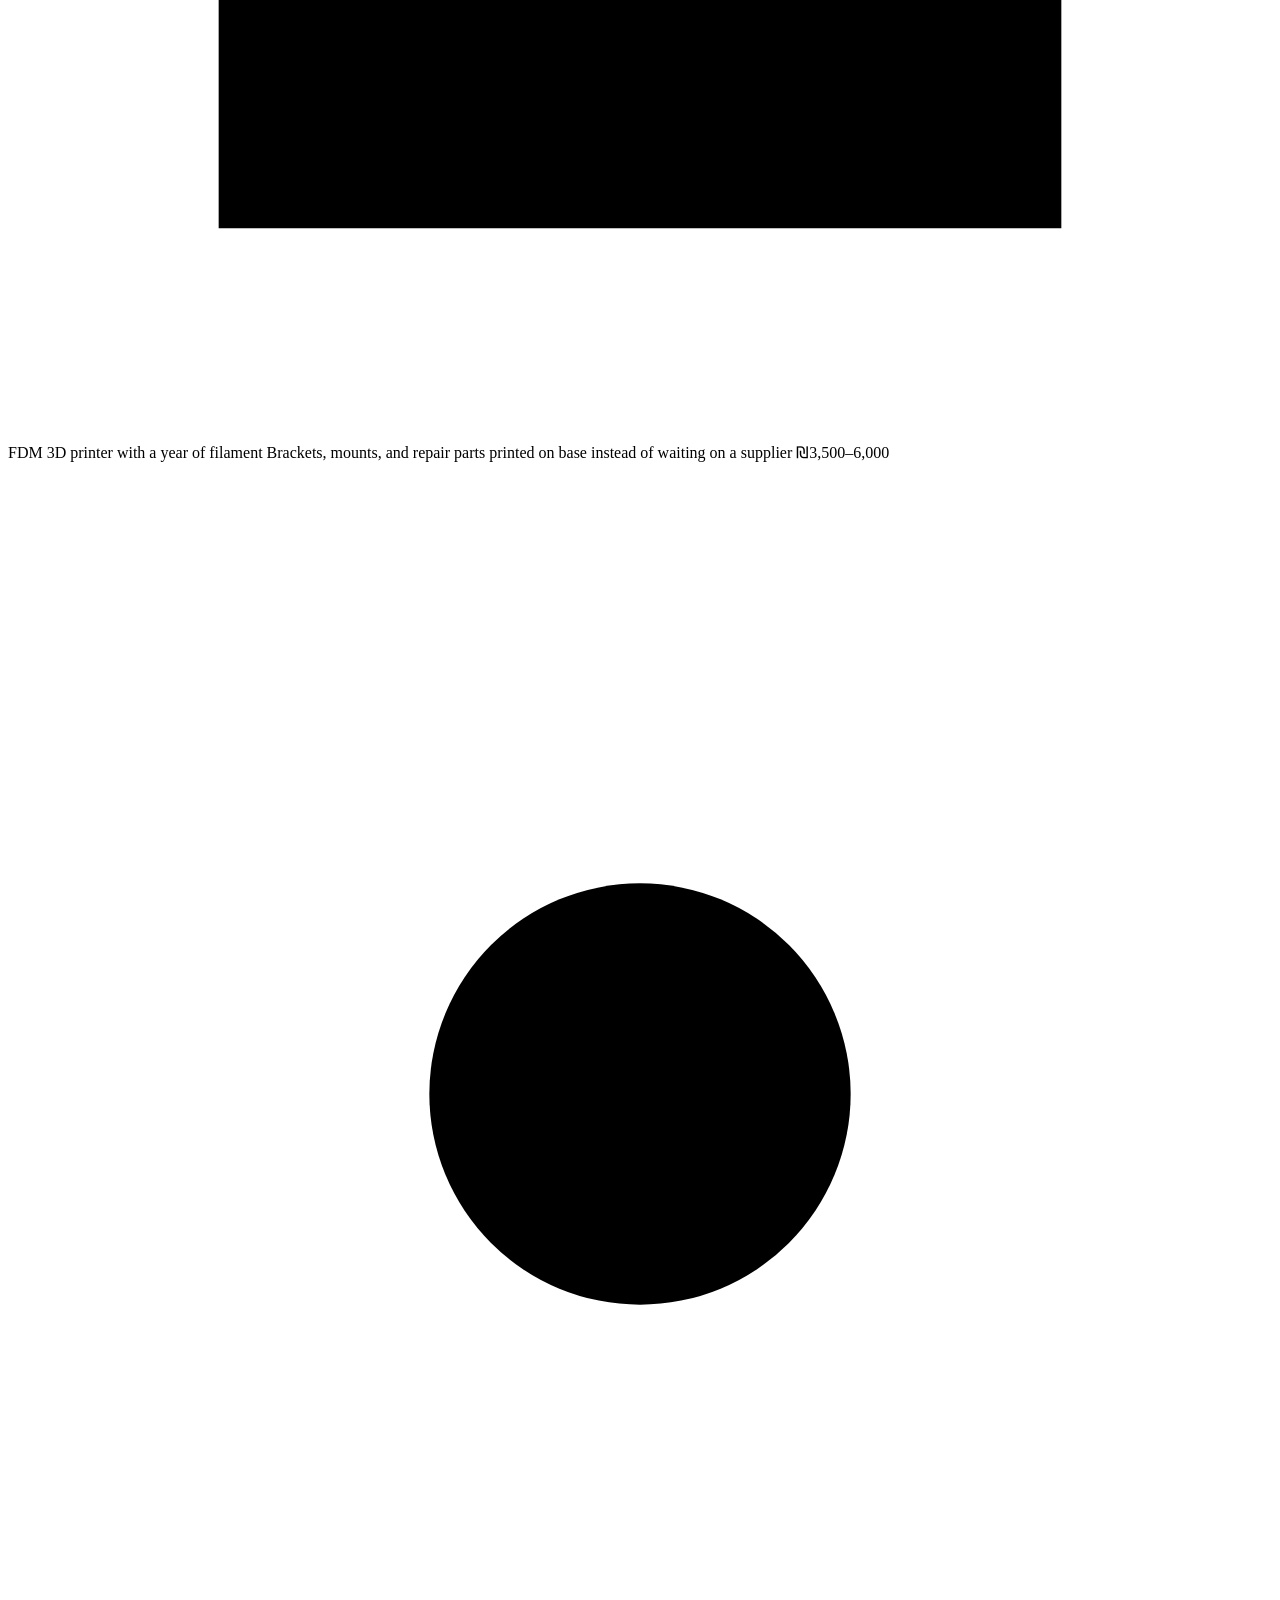
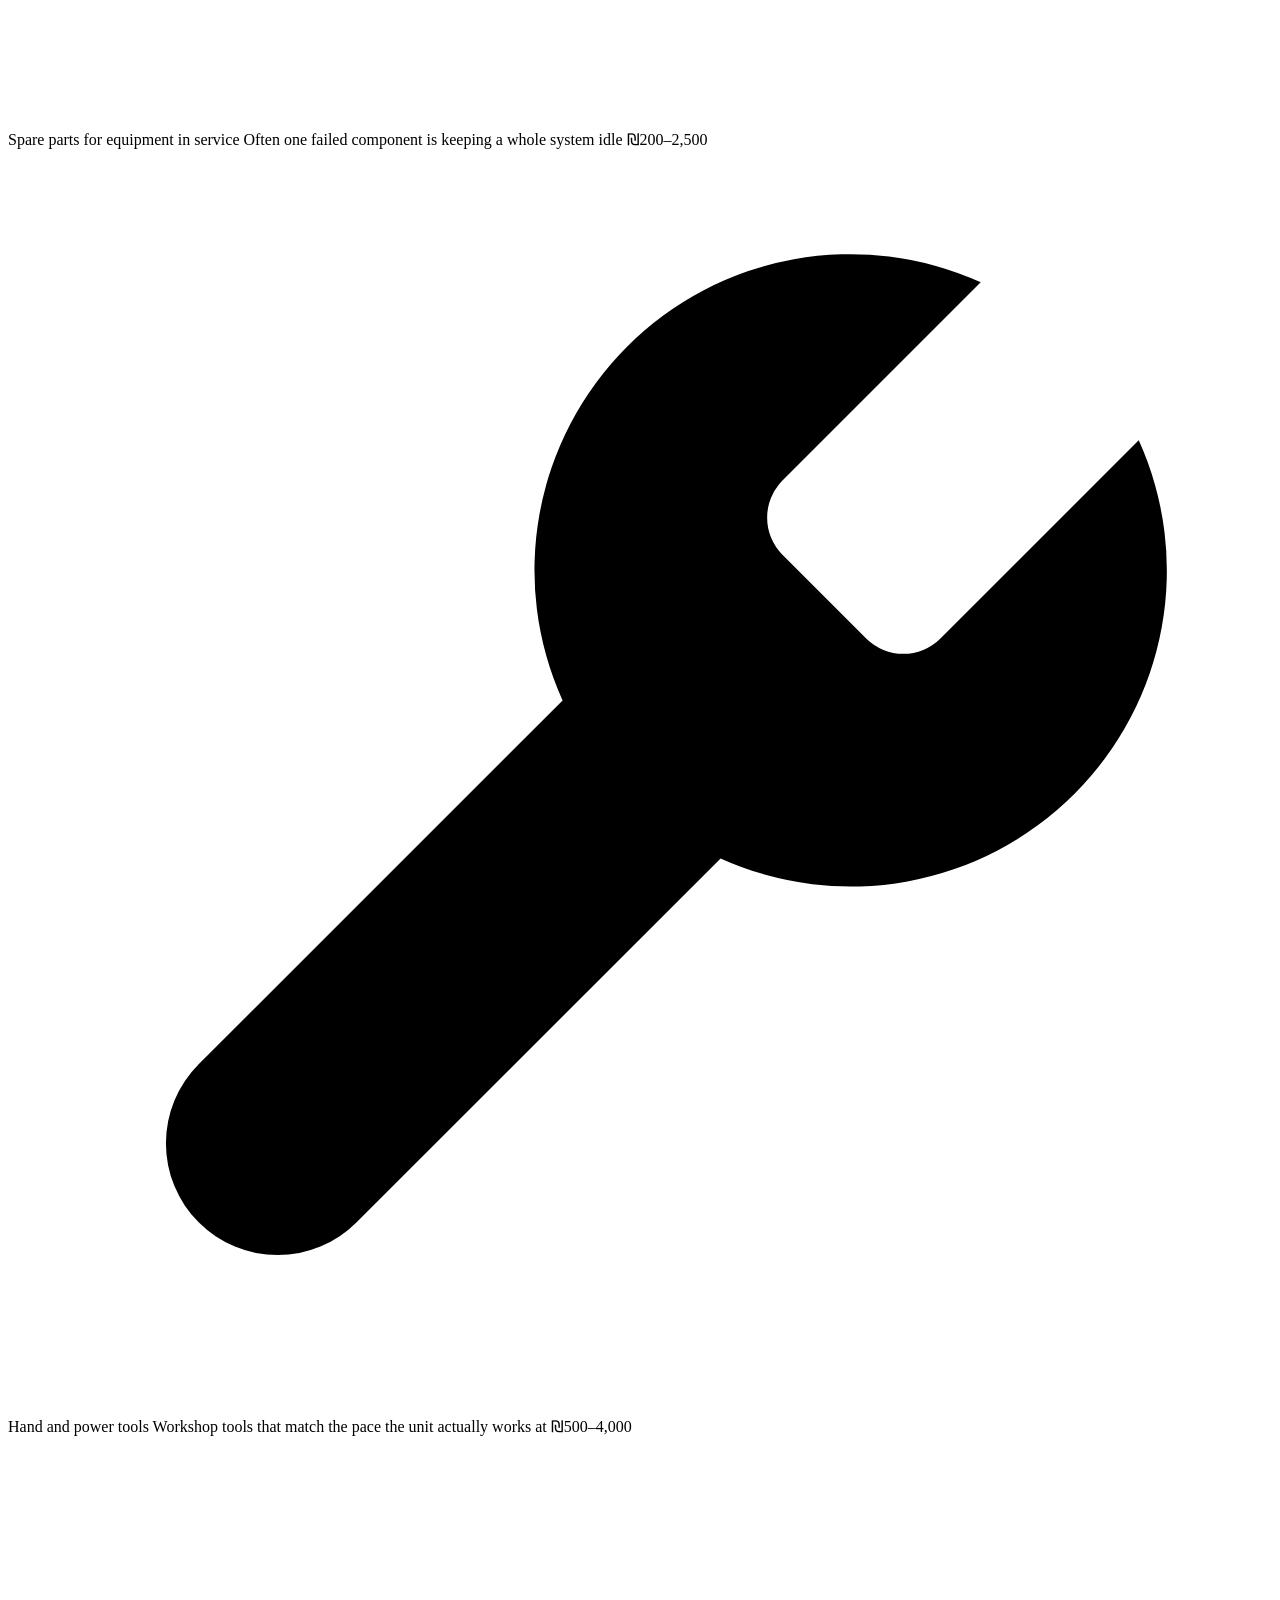
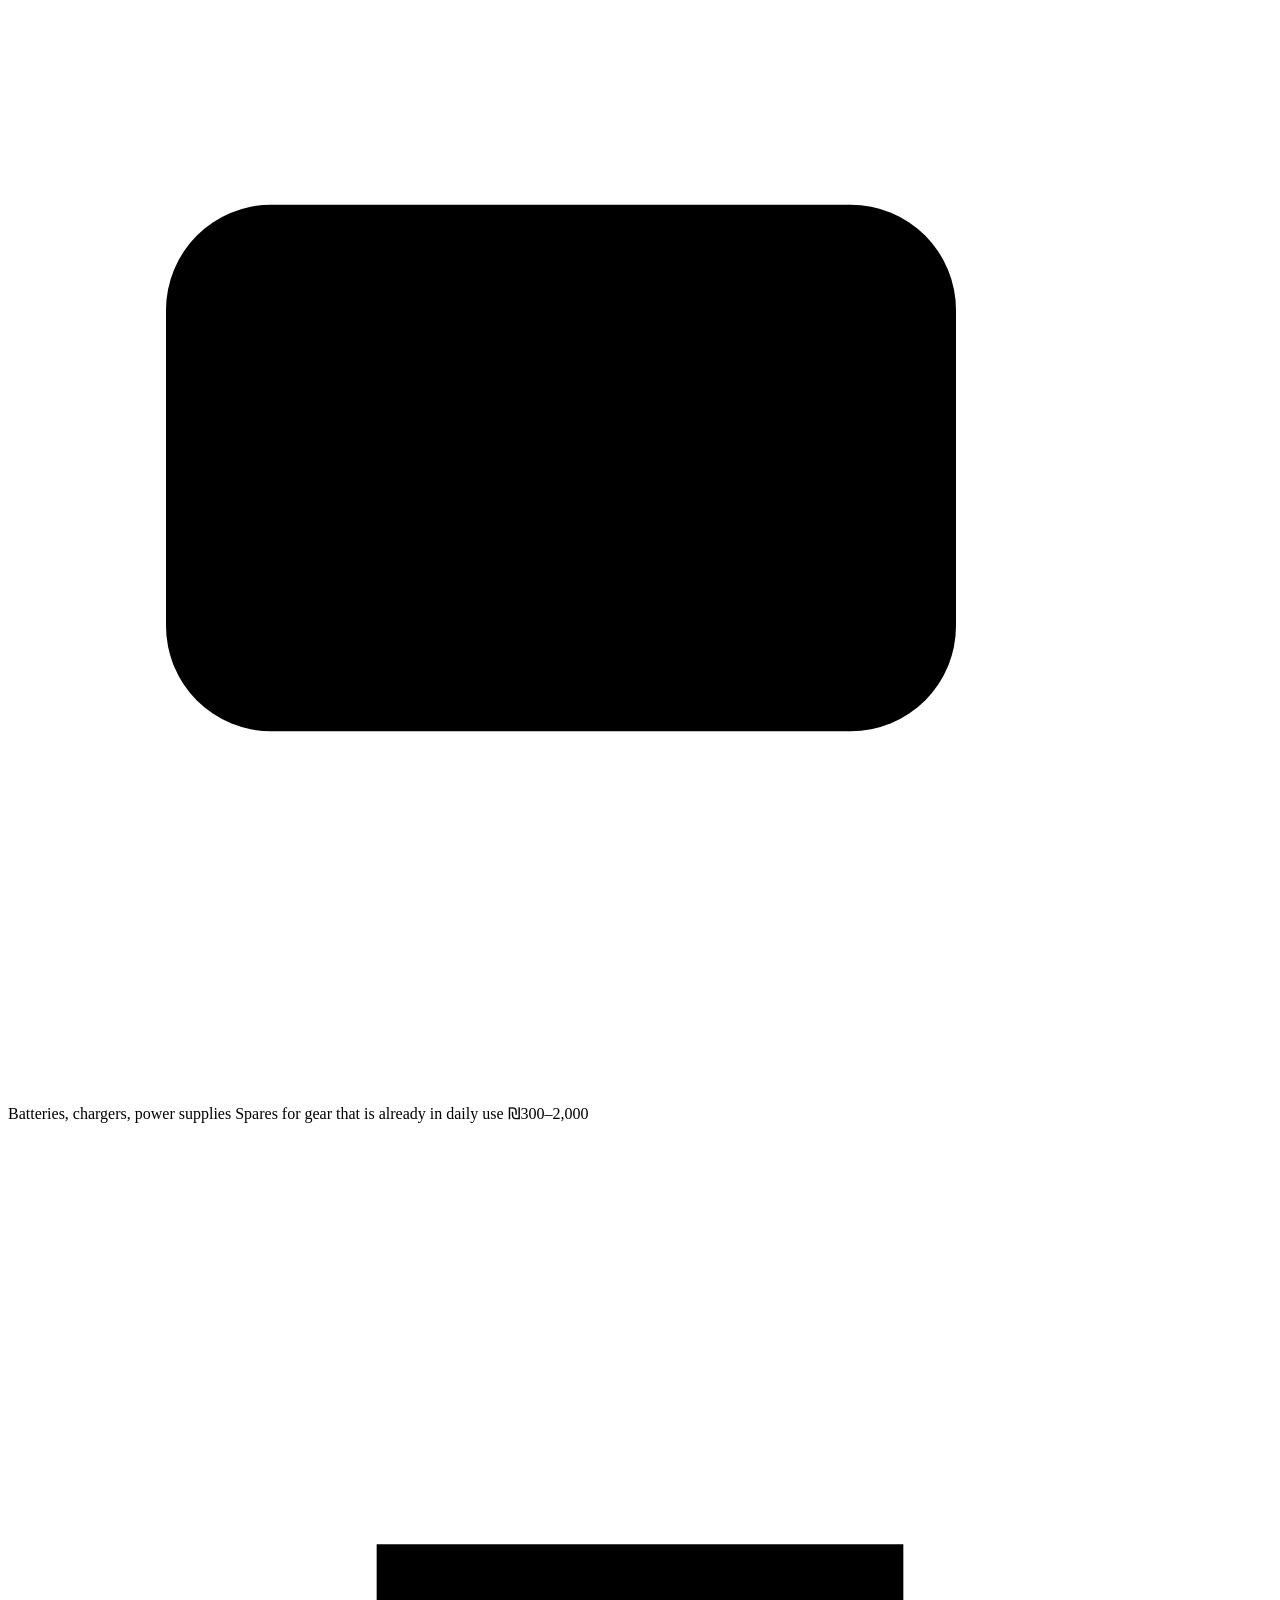
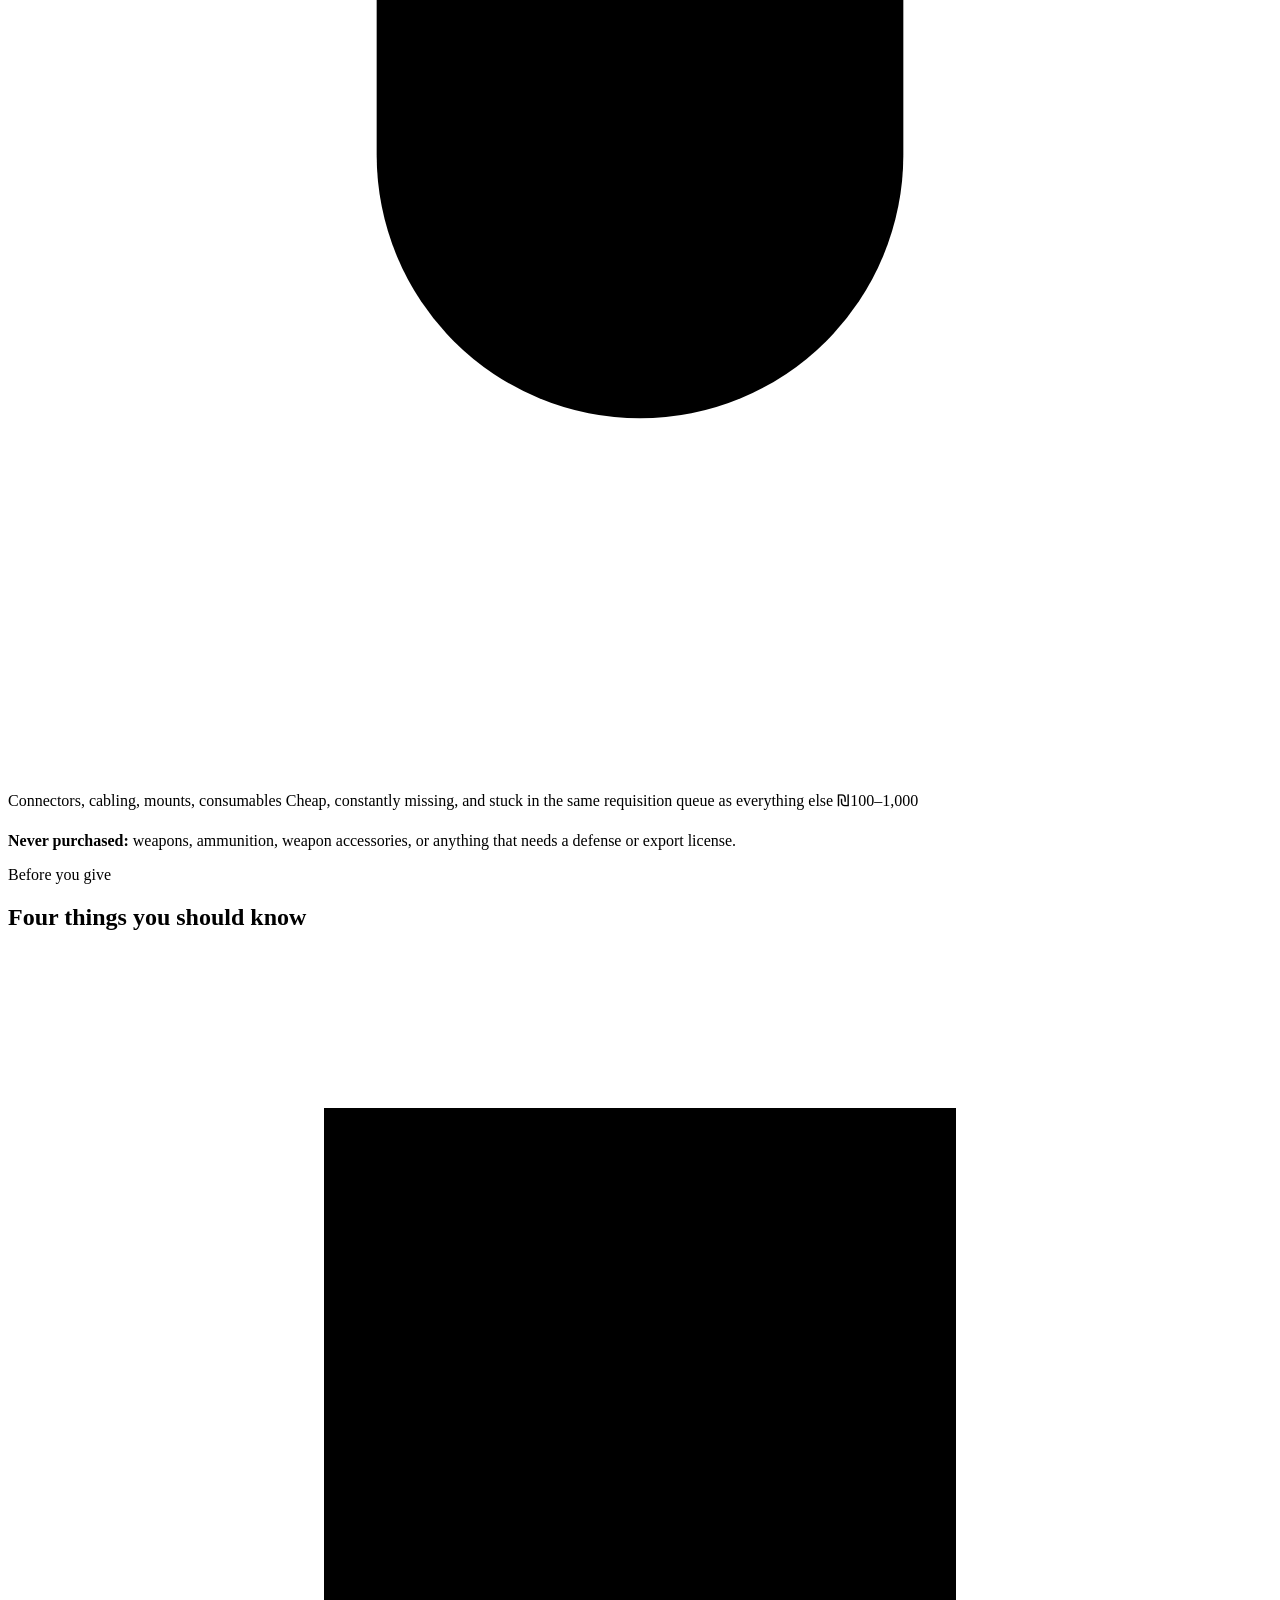
==== commit 1546bcbc: "Broaden unit descriptions; fix requisition framing The fund serves units of many kinds — combat, rec" ====
--- a/site/index.html
+++ b/site/index.html
@@ -139,7 +139,7 @@
         <h2 class="rv d1" style="margin-top:18px">Army purchasing was built for big orders</h2>
         <div class="prose" style="margin-top:28px">
           <p class="rv d2">The Israeli army buys at national scale — vehicles, ammunition, food for hundreds of thousands of soldiers. That system is deliberate and slow, and for the big things the caution is right. Small purchases move through the same bureaucracy, and in our experience a ₪4,000 printer or a ₪900 part can arrive months after the moment it was needed.</p>
-          <p class="rv d2">The fund serves units whose work is technical: repairing what the field breaks, printing replacement parts, adapting commercial gear to military jobs. What stalls that work is usually a small item, in stock at a store down the road, waiting in a queue.</p>
+          <p class="rv d2">The fund serves a wide range of units, wherever it can help: a combat unit whose critical infrastructure breaks, a reconnaissance unit down a camera sensor, a workshop waiting on a printer. What stalls them is usually a small item, in stock at a store down the road, waiting in a queue.</p>
           <p class="rv d2"><strong>That queue is what this fund exists to skip.</strong></p>
         </div>
       </div>
@@ -243,7 +243,7 @@
       <div class="buy">
         <span class="tile" aria-hidden="true"><svg viewBox="0 0 24 24" aria-hidden="true"><path d="M9 3v5M15 3v5"/><path d="M7 8h10v4a5 5 0 0 1-10 0z"/><path d="M12 17v4"/></svg></span>
         <span class="what">Connectors, cabling, mounts, consumables</span>
-        <span class="why">Cheap, constantly missing, never worth a formal request</span>
+        <span class="why">Cheap, constantly missing, and stuck in the same requisition queue as everything else</span>
         <span class="cost">₪100–1,000</span>
       </div>
     </div>
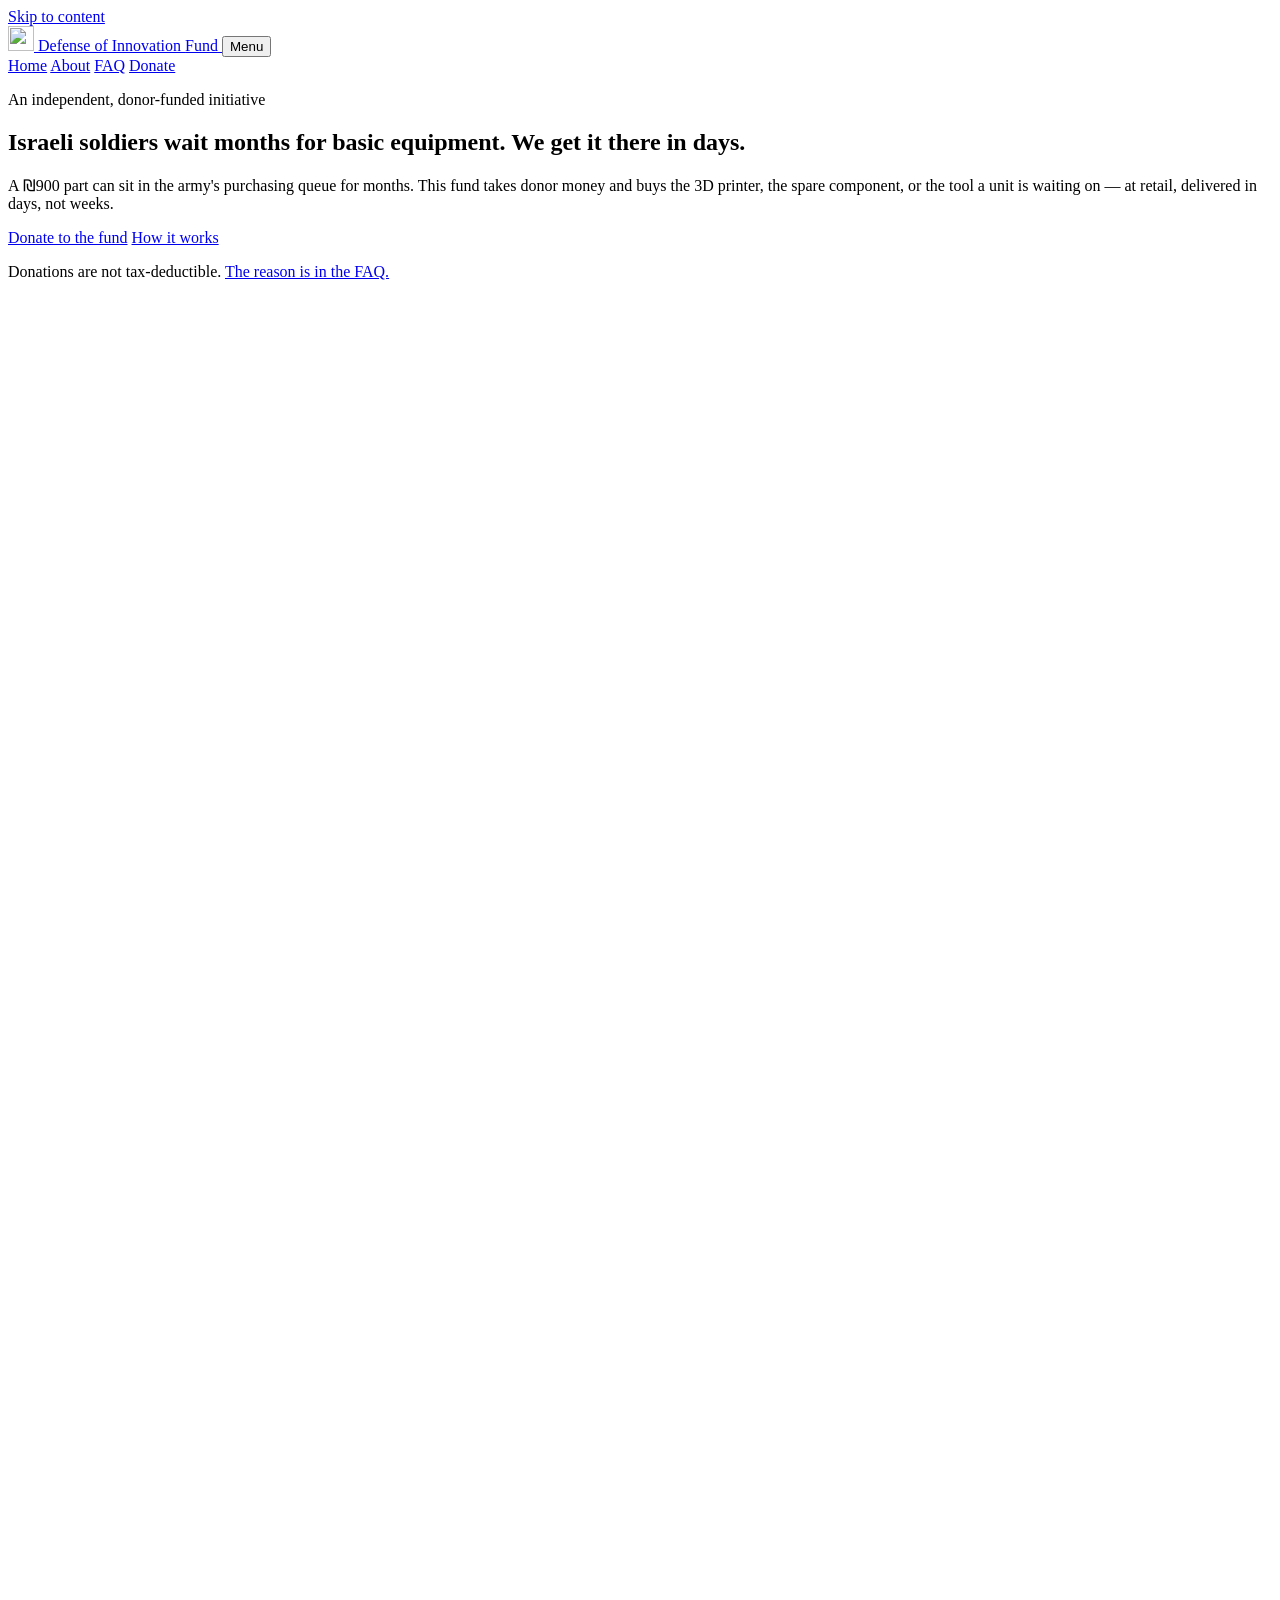
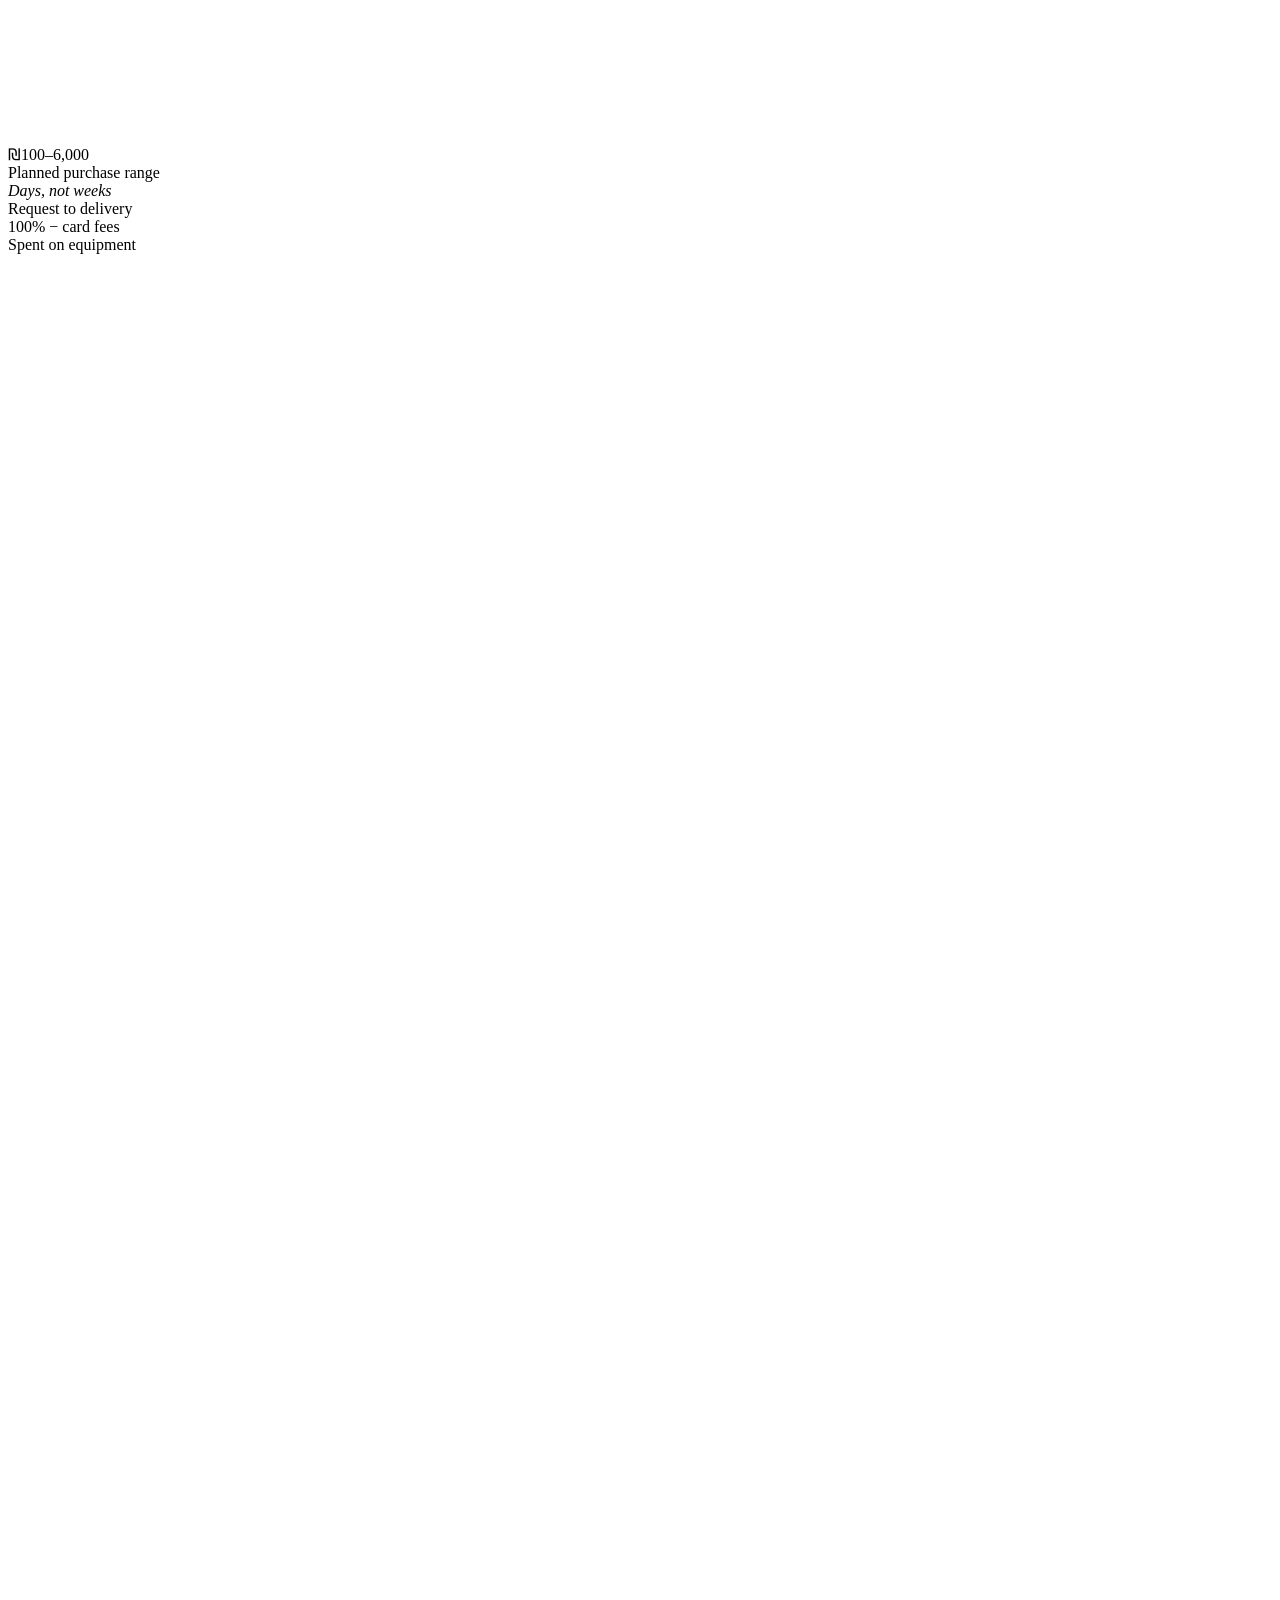
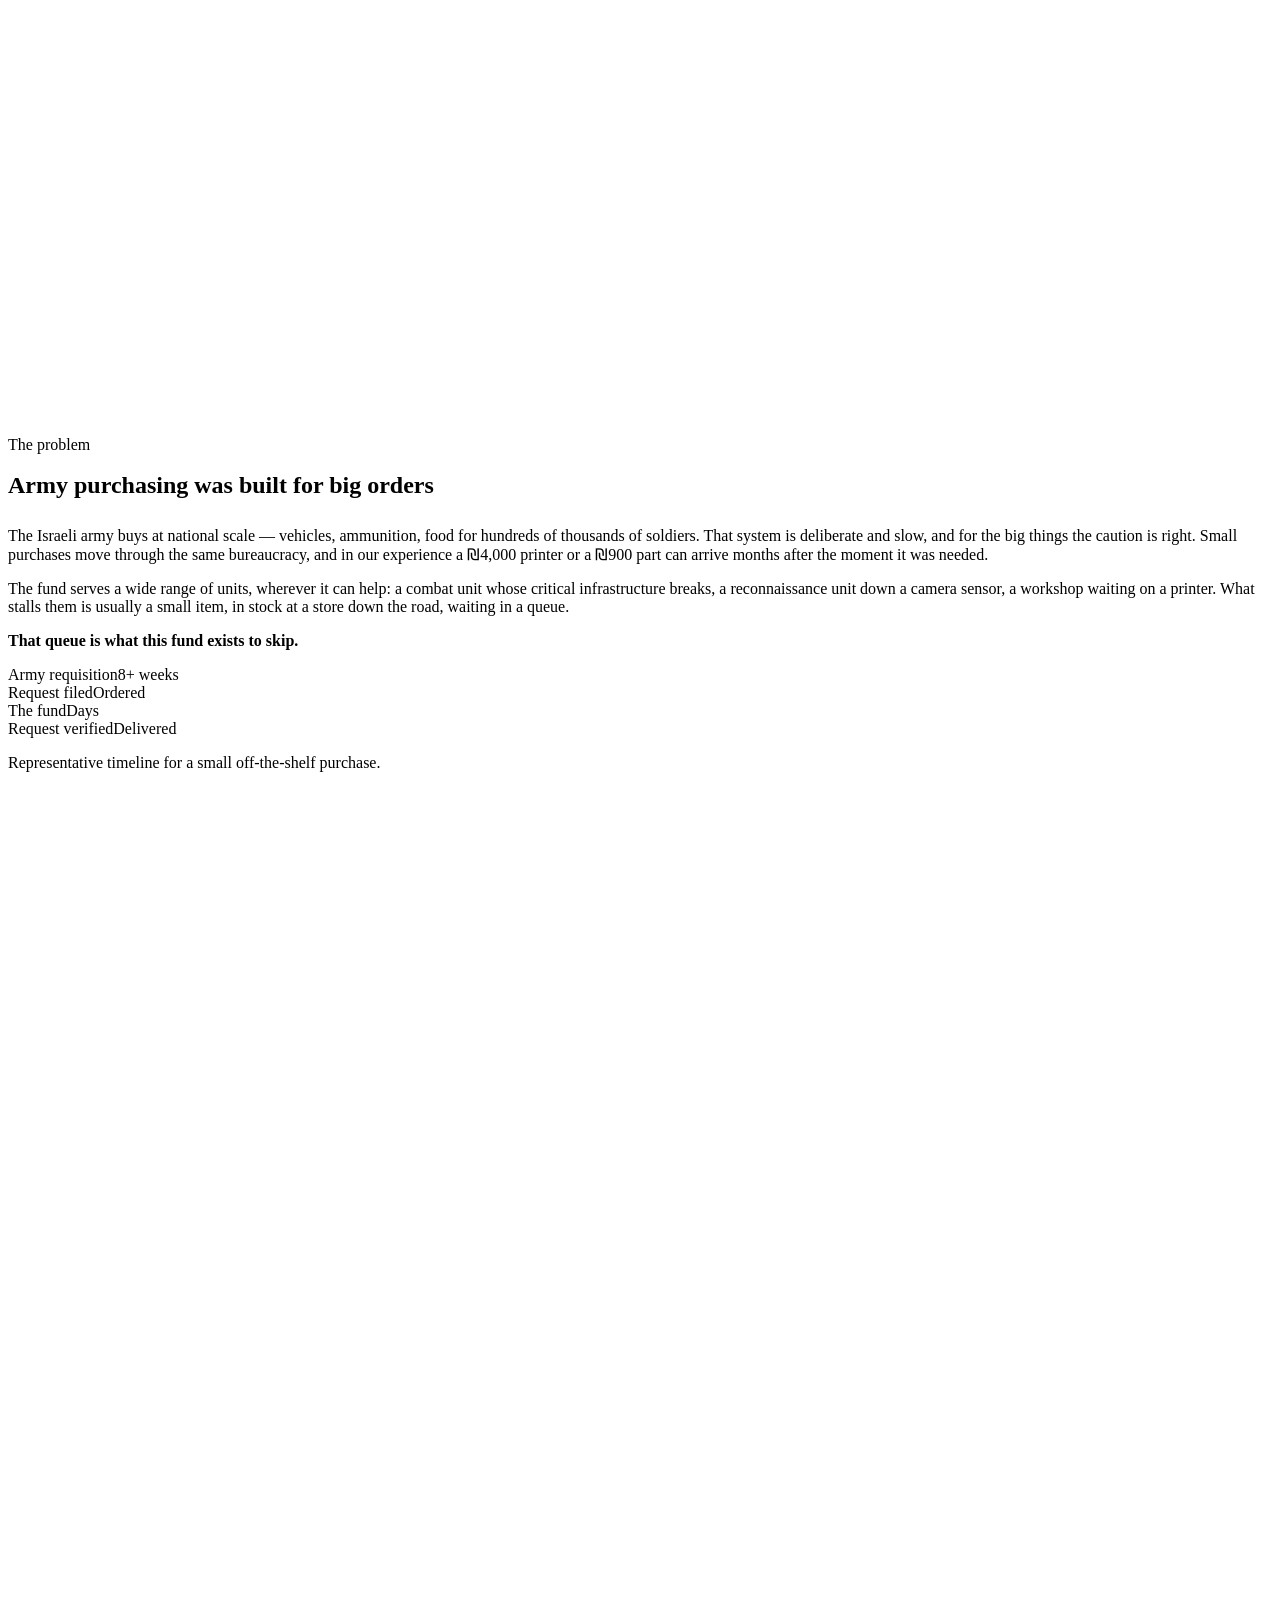
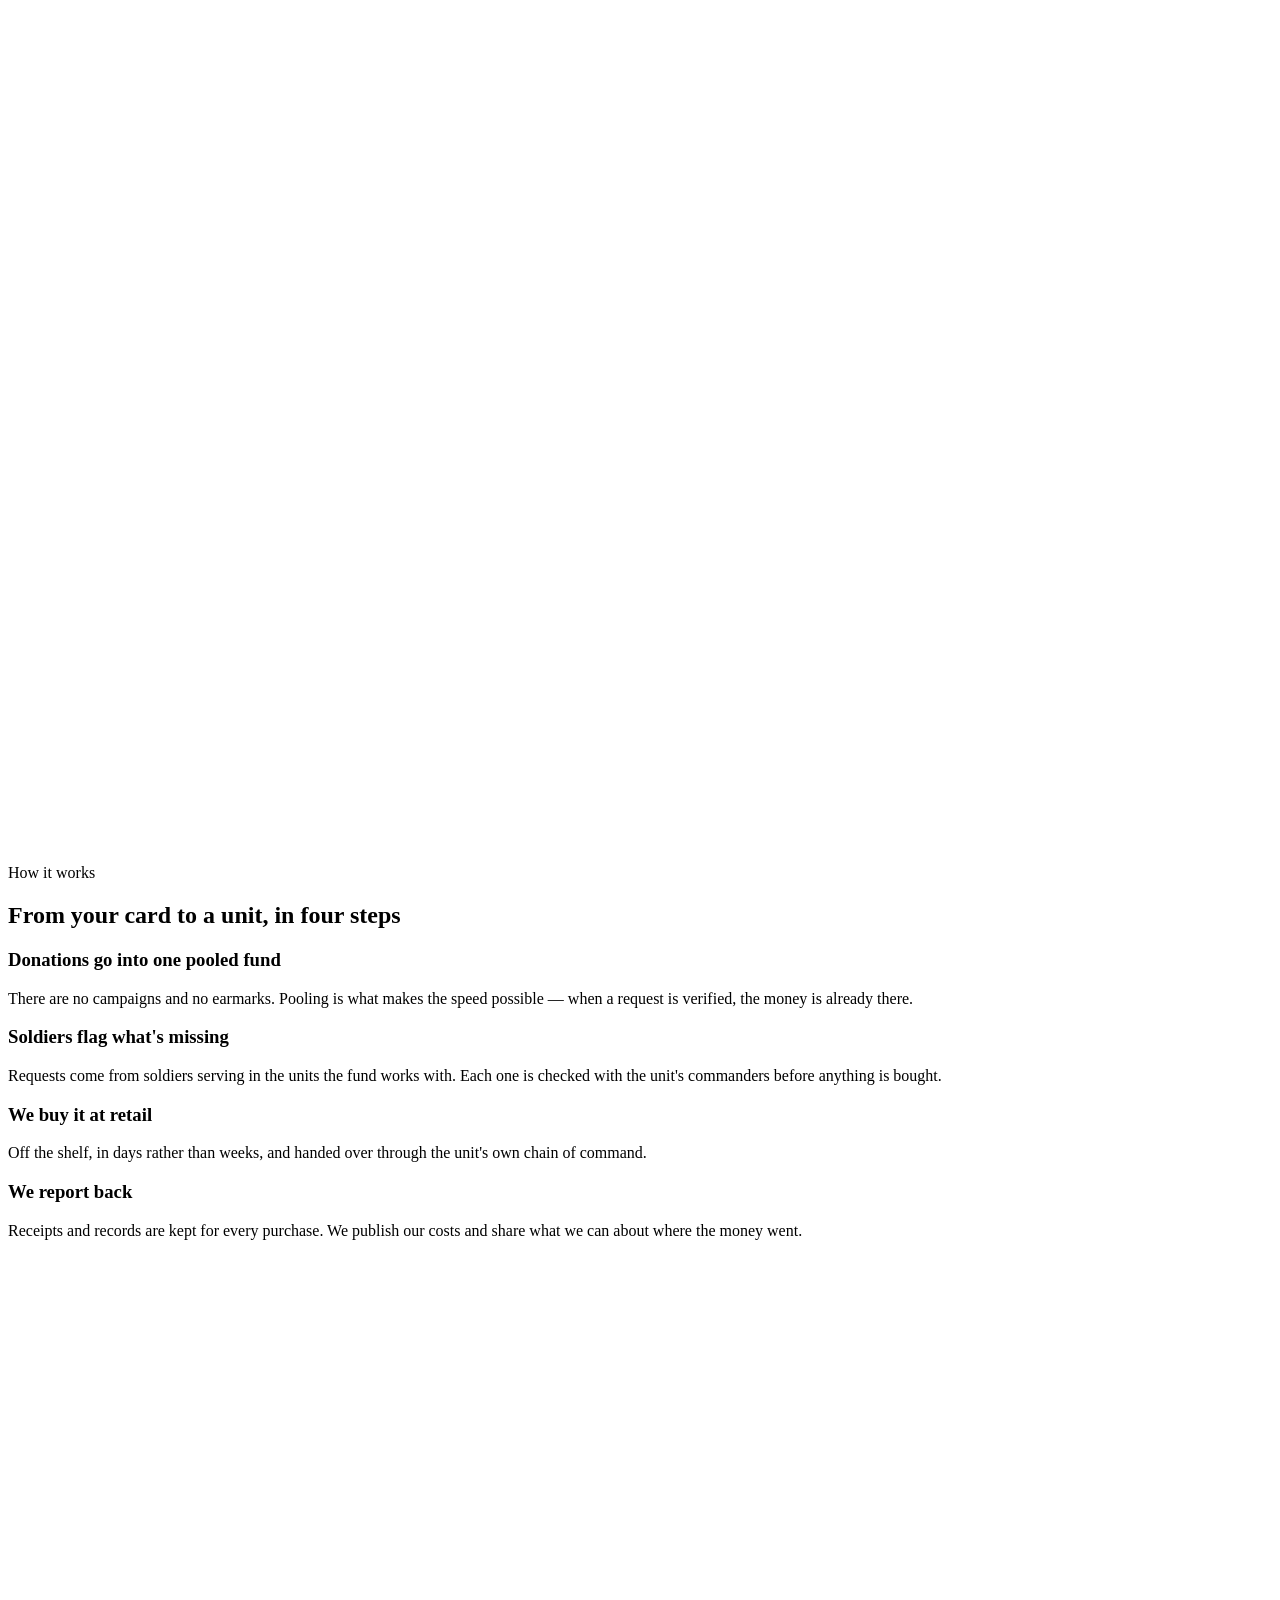
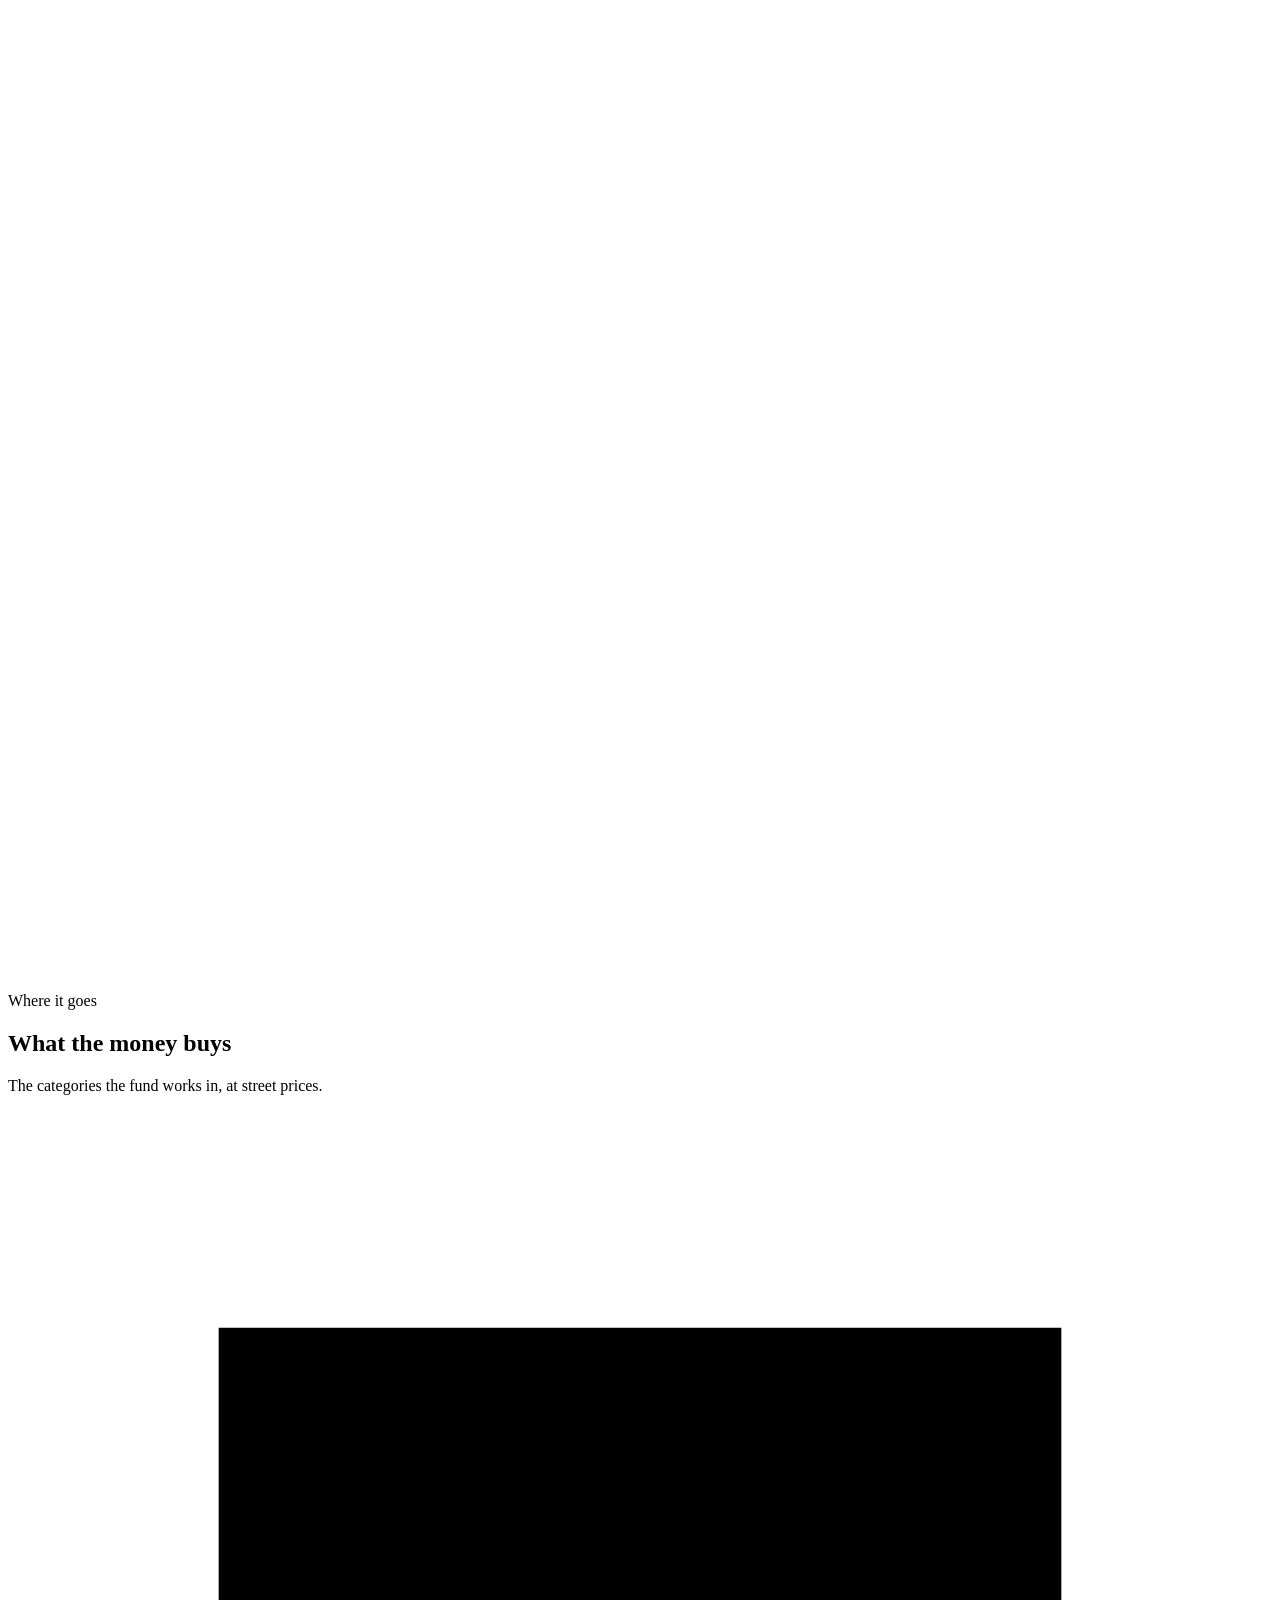
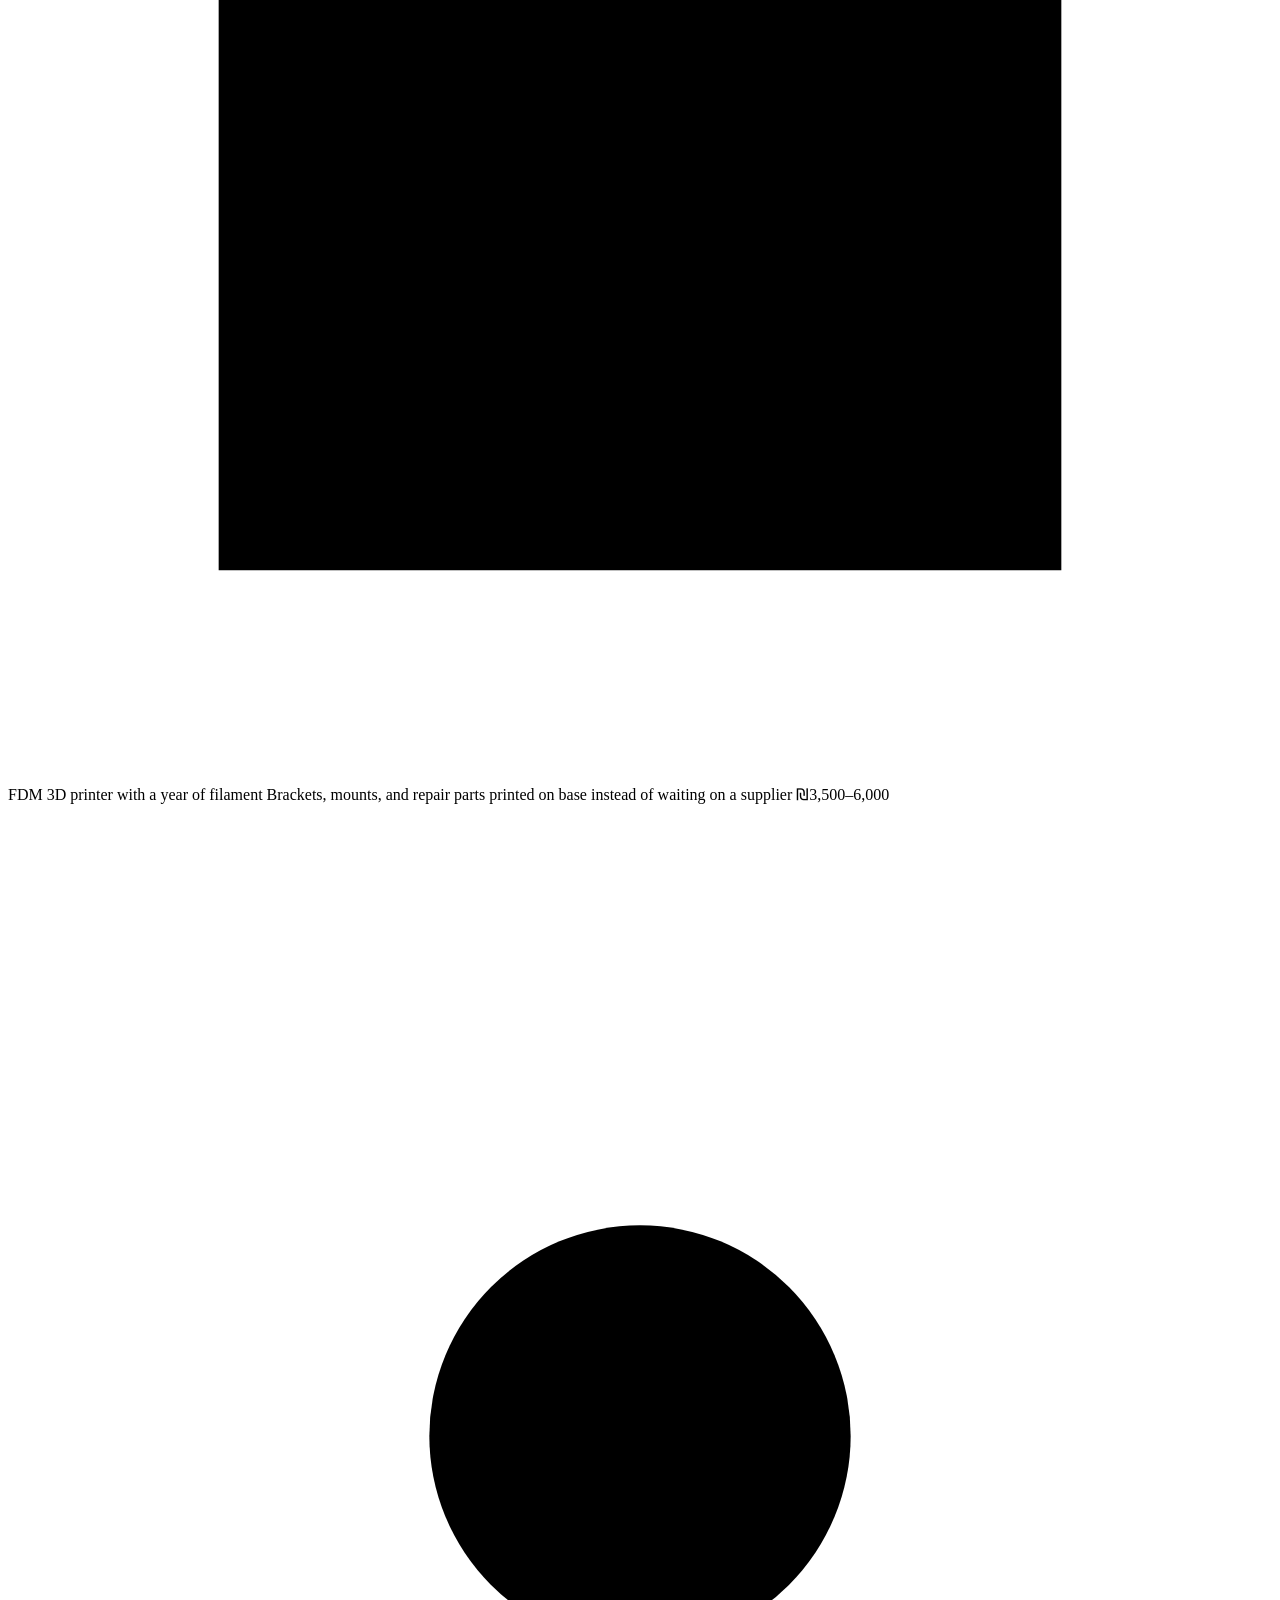
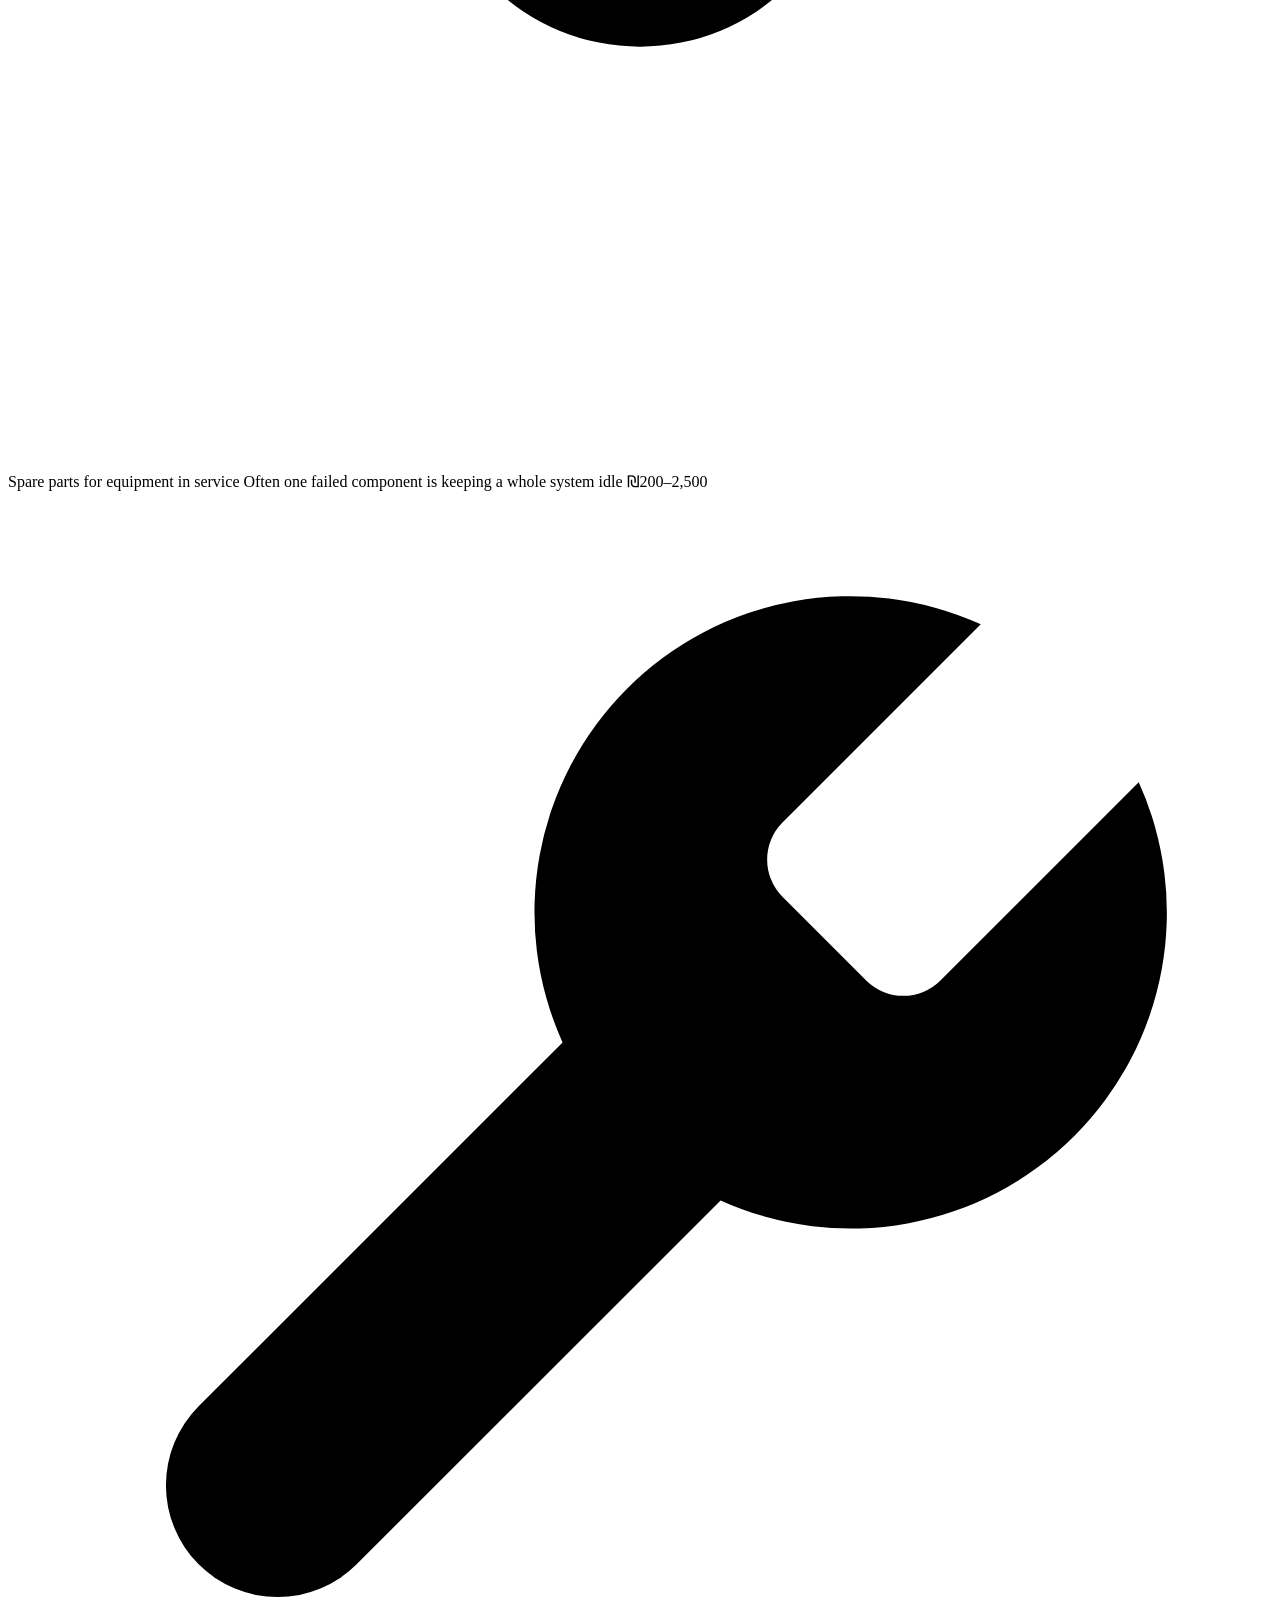
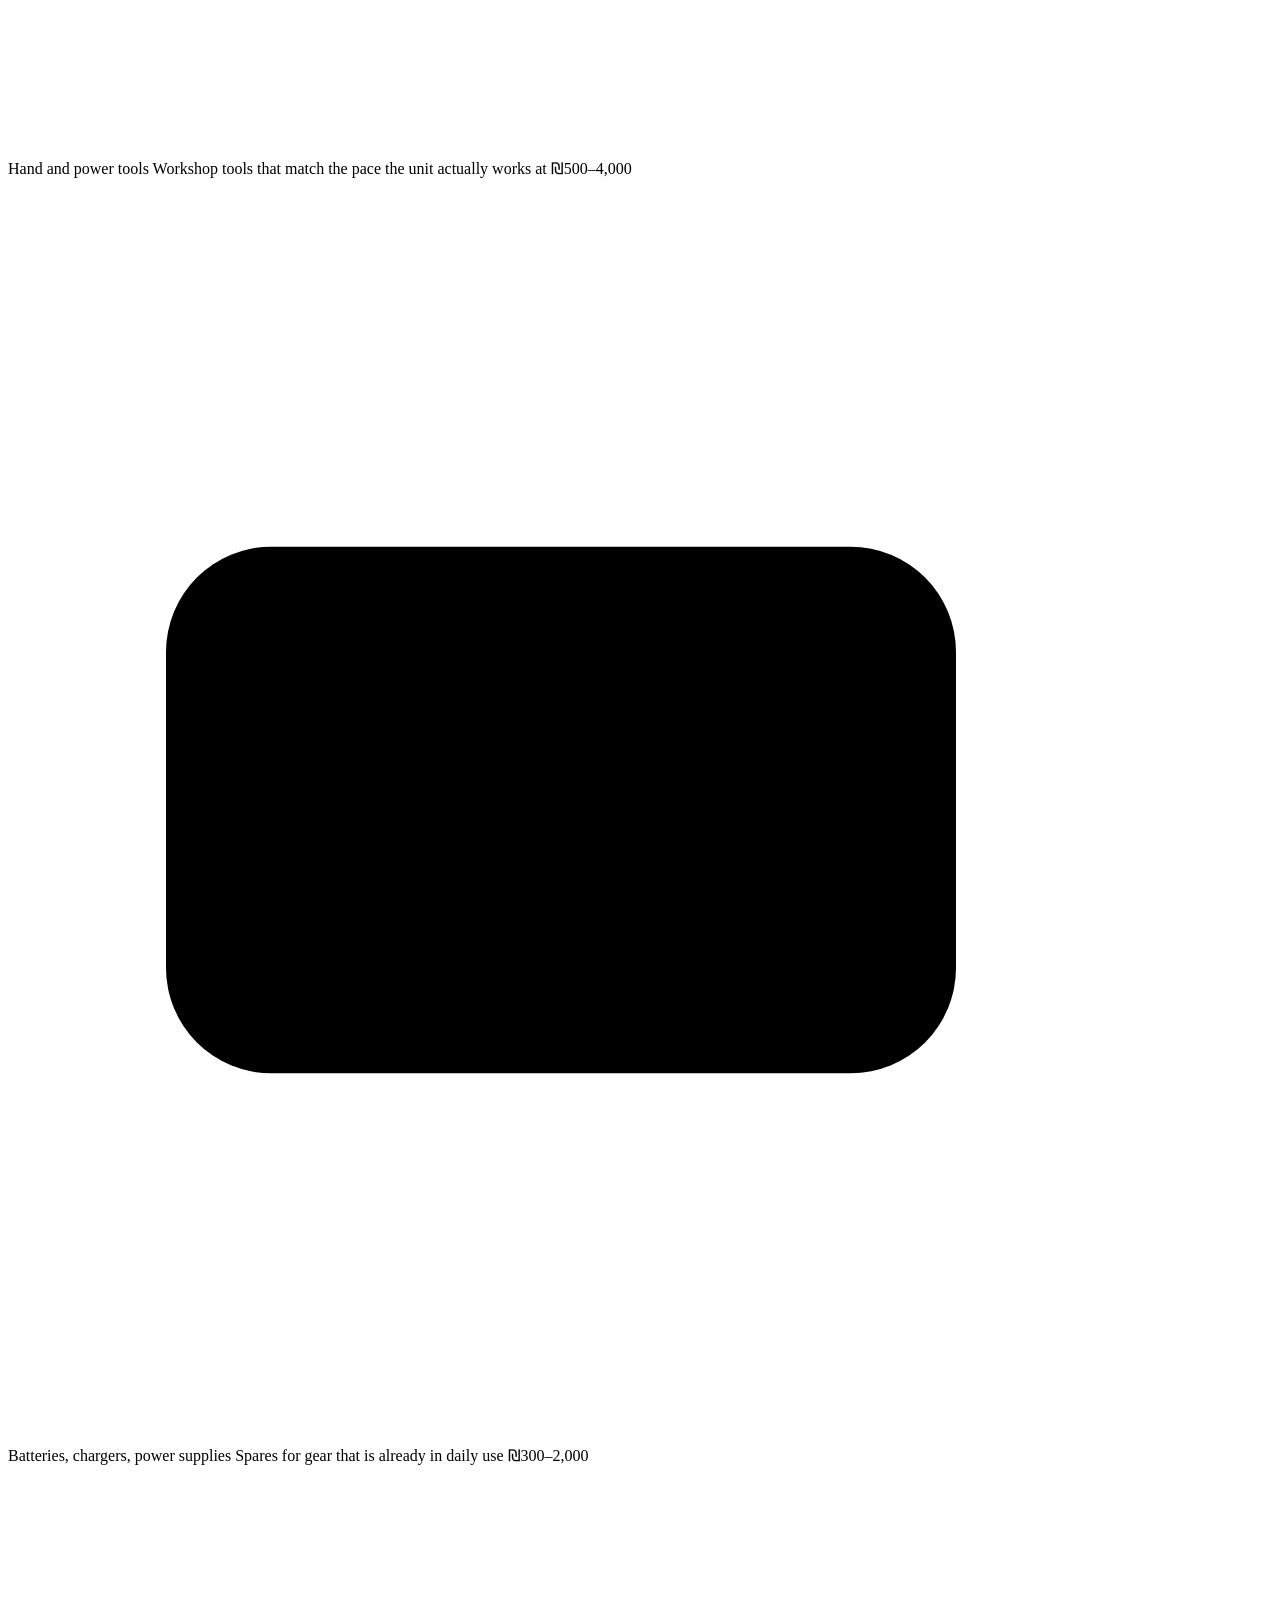
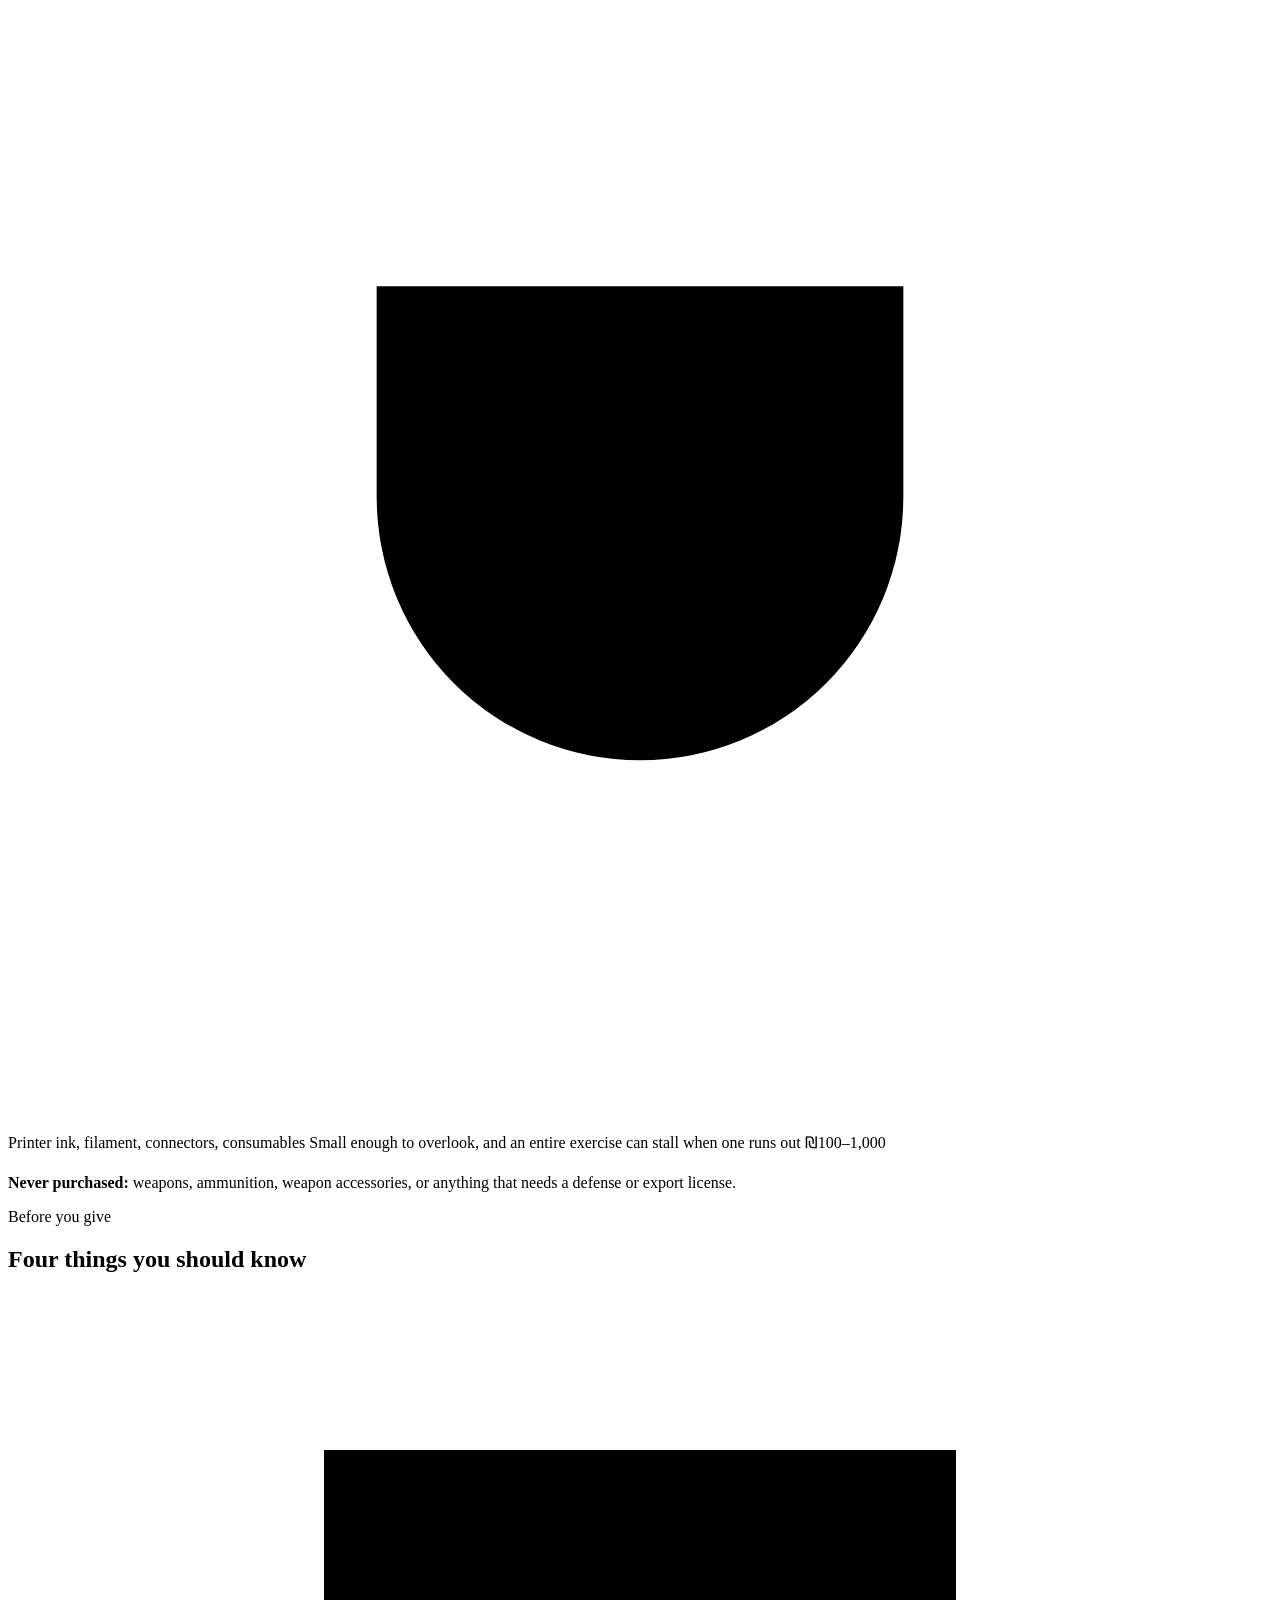
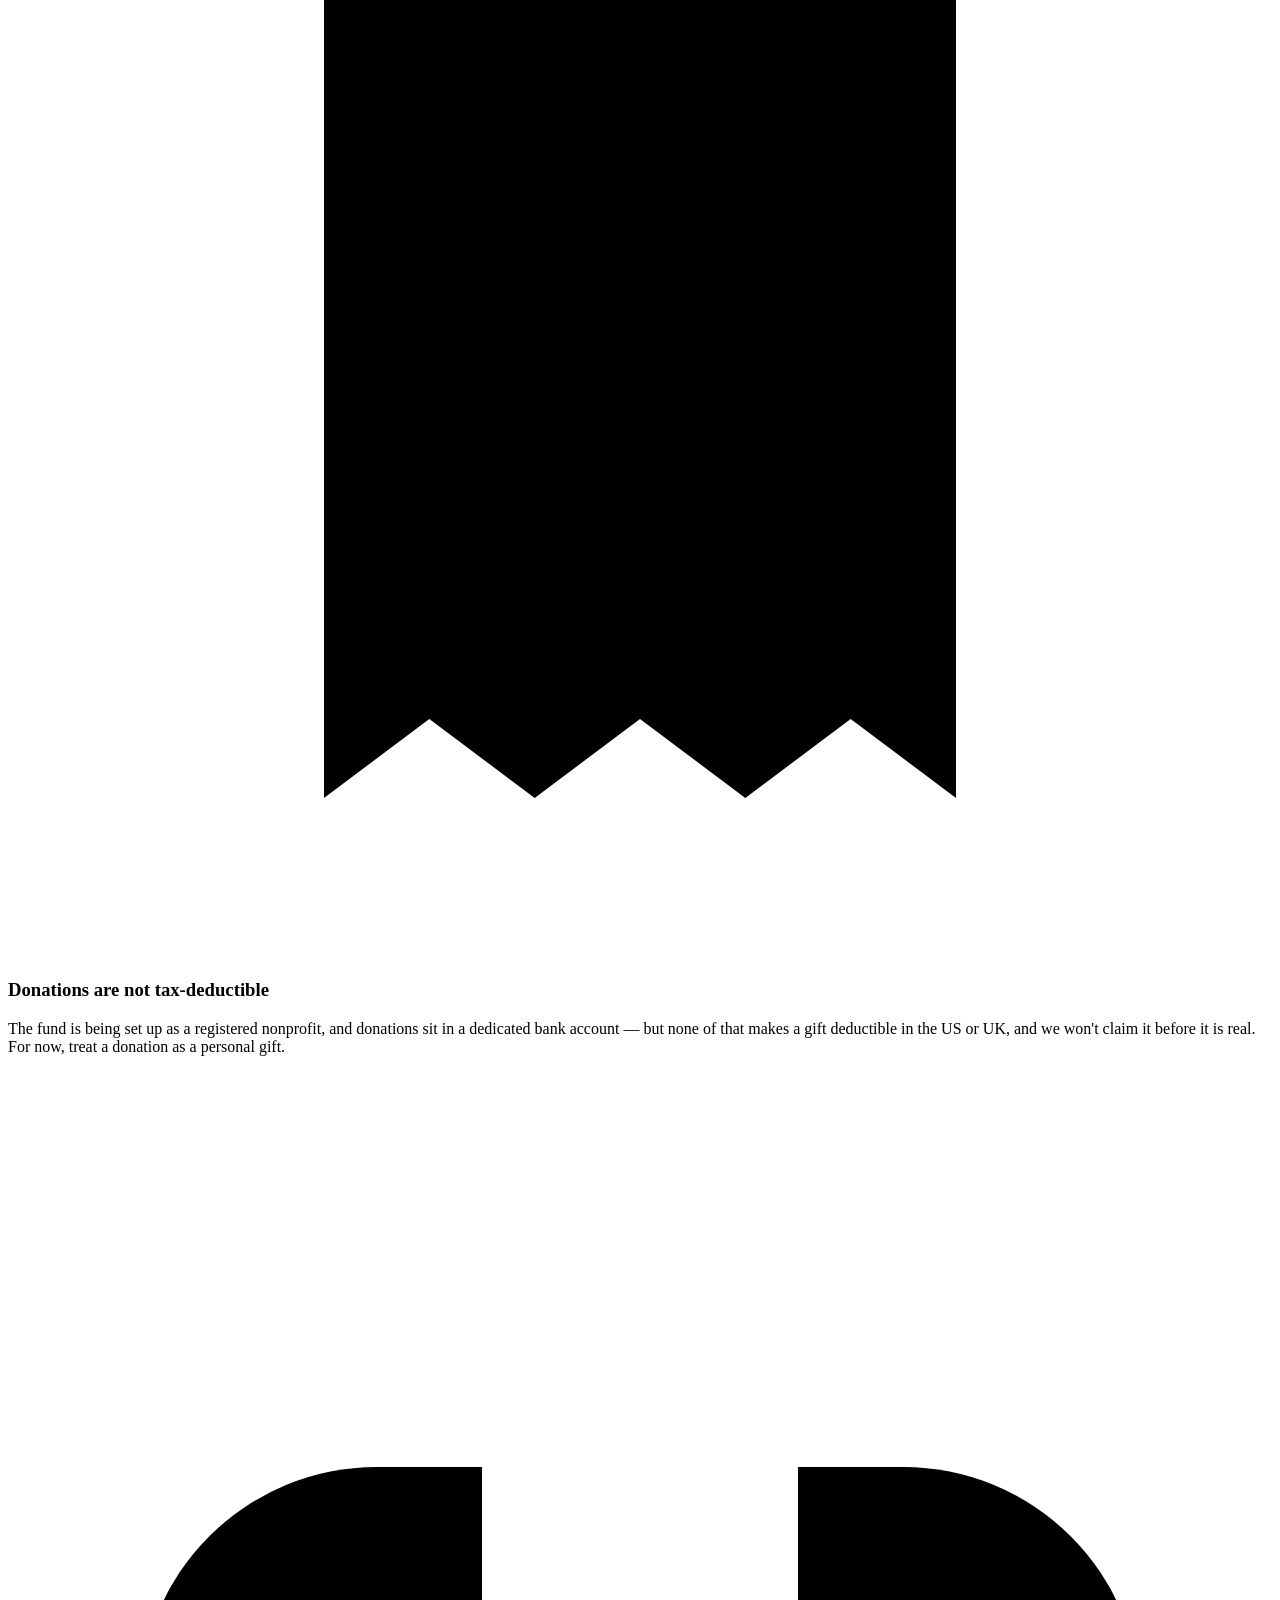
==== commit dc125aba: "New logo mark, serif wordmark, ink and filament in the copy The placeholder glyph is replaced by the" ====
--- a/site/index.html
+++ b/site/index.html
@@ -26,11 +26,7 @@
 <header class="hdr">
   <div class="wrap">
     <a class="wordmark" href="/">
-      <svg class="glyph" viewBox="0 0 22 22" aria-hidden="true">
-        <path d="M3 19 L7 19 L7 12 L12 12 L12 6 L15 6" fill="none" stroke="#7E97AF" stroke-width="1.2" stroke-dasharray="2 2.5"/>
-        <path d="M3 19 L17 5" fill="none" stroke="#43CFF2" stroke-width="2.2"/>
-        <path d="M17 5 L11.5 6.4 M17 5 L15.6 10.5" fill="none" stroke="#43CFF2" stroke-width="2.2" stroke-linecap="square"/>
-      </svg>
+      <img class="glyph" src="/logo-mark.svg" alt="" width="26" height="25">
       <span class="wm-text">Defense of Innovation <span class="wm-fund">Fund</span></span>
     </a>
     <button class="nav-toggle" aria-expanded="false" aria-controls="nav">Menu</button>
@@ -242,8 +238,8 @@
       </div>
       <div class="buy">
         <span class="tile" aria-hidden="true"><svg viewBox="0 0 24 24" aria-hidden="true"><path d="M9 3v5M15 3v5"/><path d="M7 8h10v4a5 5 0 0 1-10 0z"/><path d="M12 17v4"/></svg></span>
-        <span class="what">Connectors, cabling, mounts, consumables</span>
-        <span class="why">Cheap, constantly missing, and stuck in the same requisition queue as everything else</span>
+        <span class="what">Printer ink, filament, connectors, consumables</span>
+        <span class="why">Small enough to overlook, and an entire exercise can stall when one runs out</span>
         <span class="cost">₪100–1,000</span>
       </div>
     </div>
@@ -329,11 +325,7 @@
     <div class="ftr-grid">
       <div>
         <a class="wordmark" href="/">
-          <svg class="glyph" viewBox="0 0 22 22" aria-hidden="true">
-            <path d="M3 19 L7 19 L7 12 L12 12 L12 6 L15 6" fill="none" stroke="#7E97AF" stroke-width="1.2" stroke-dasharray="2 2.5"/>
-            <path d="M3 19 L17 5" fill="none" stroke="#43CFF2" stroke-width="2.2"/>
-            <path d="M17 5 L11.5 6.4 M17 5 L15.6 10.5" fill="none" stroke="#43CFF2" stroke-width="2.2" stroke-linecap="square"/>
-          </svg>
+          <img class="glyph" src="/logo-mark.svg" alt="" width="26" height="25">
           <span class="wm-text">Defense of Innovation <span class="wm-fund">Fund</span></span>
         </a>
         <p class="ftr-mission">The equipment Israeli units are waiting on, bought in days instead of months.</p>
